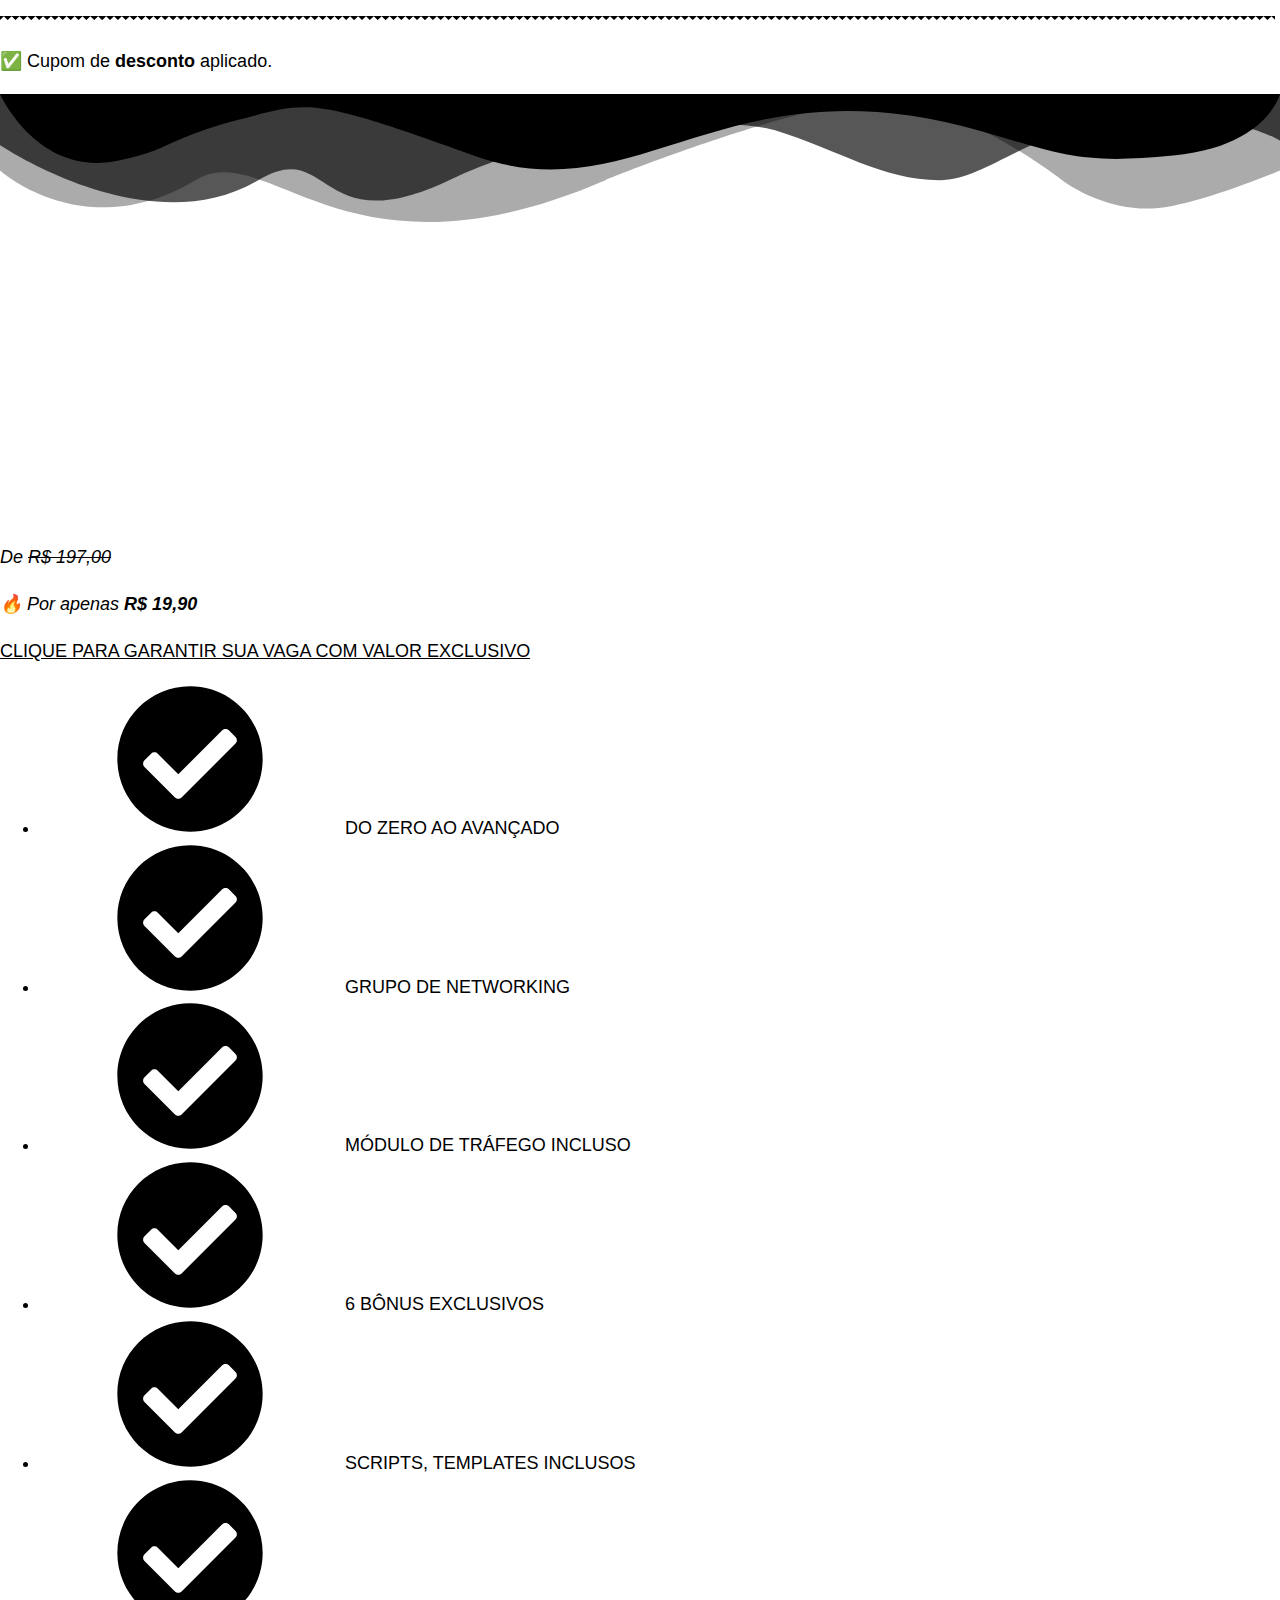
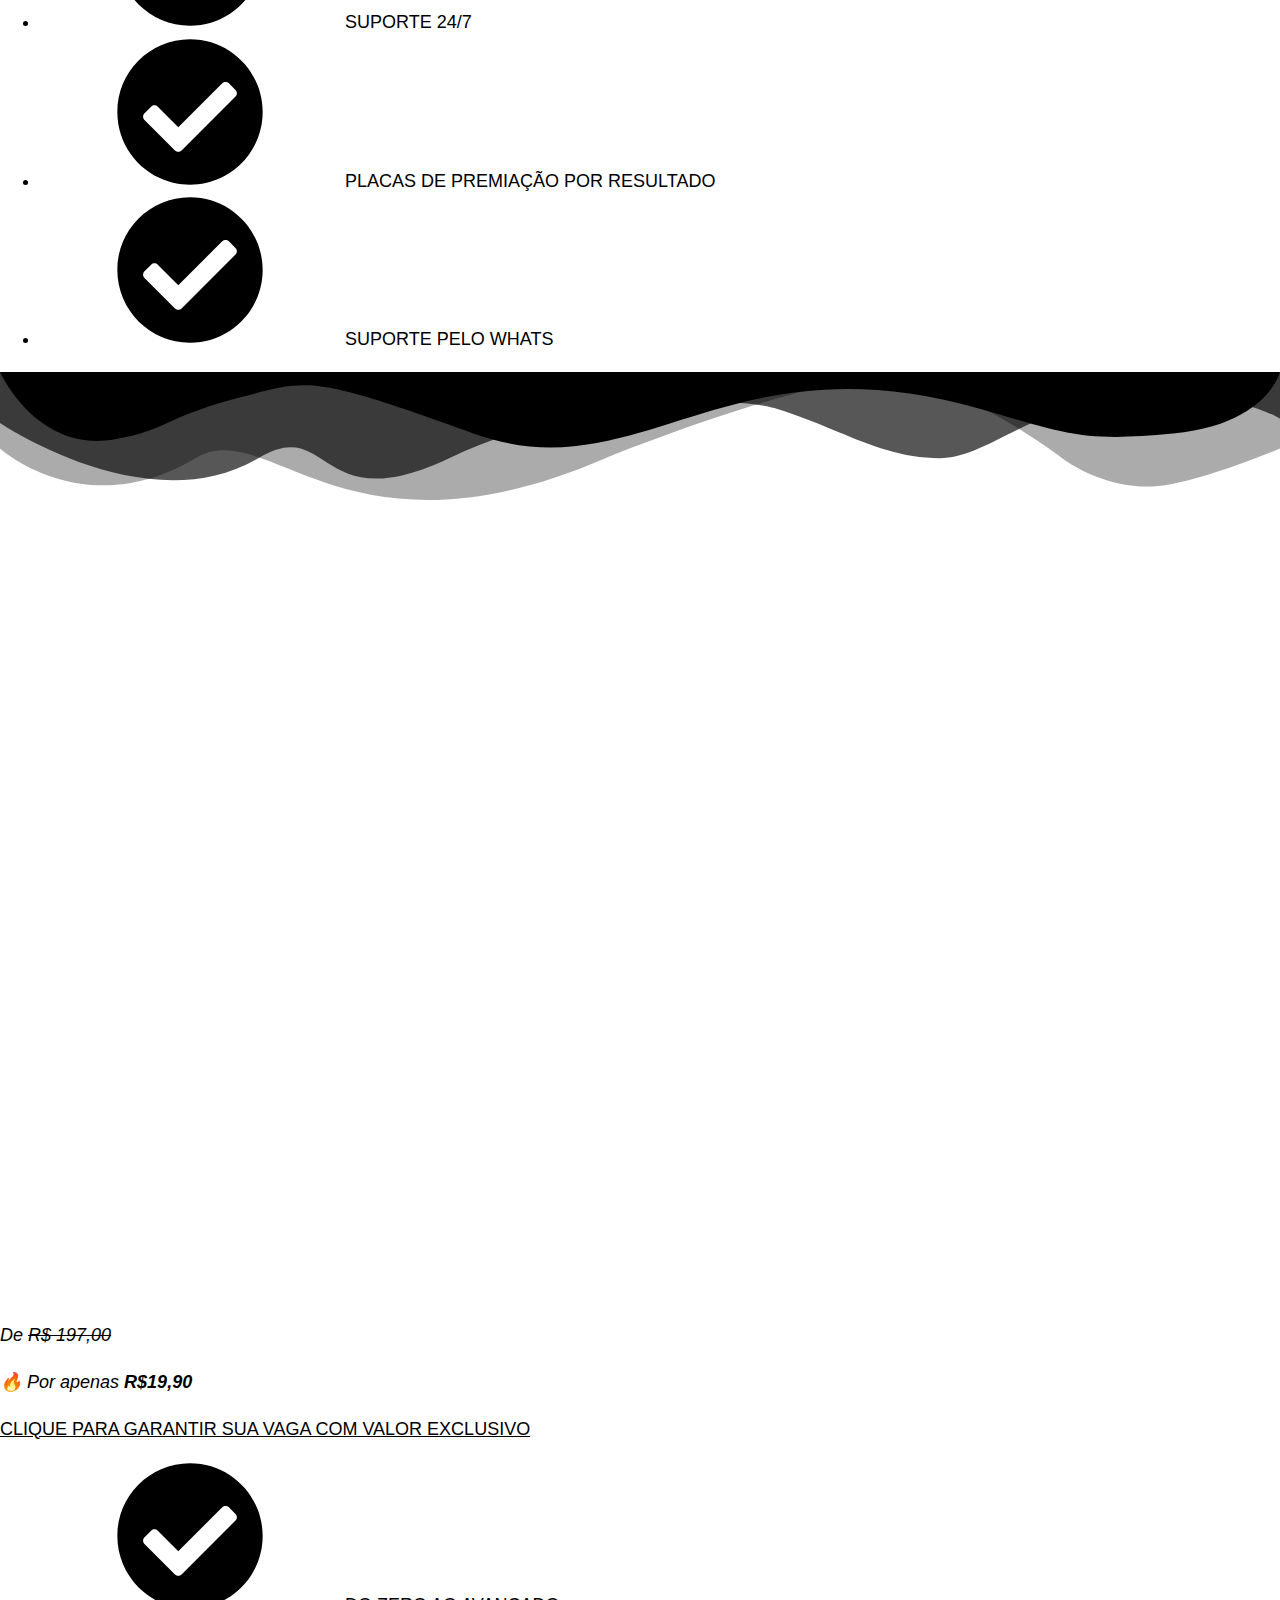
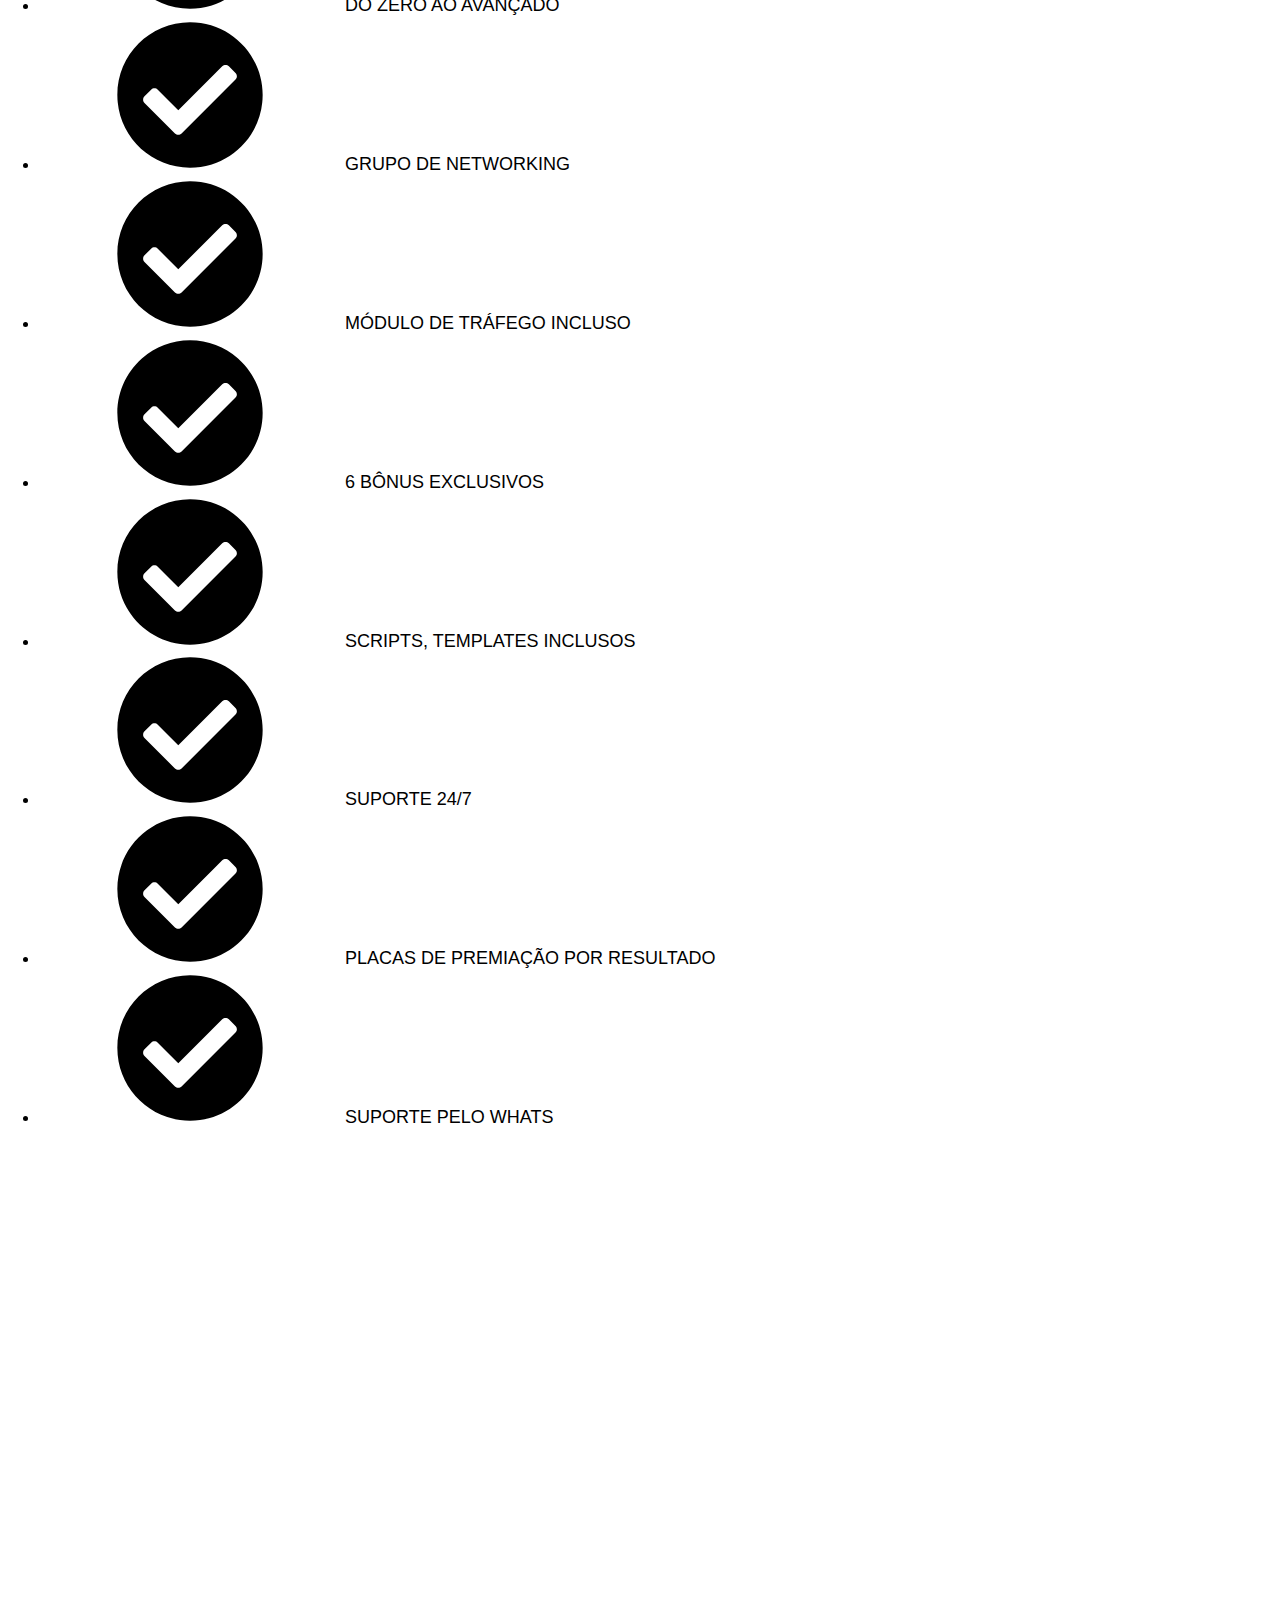
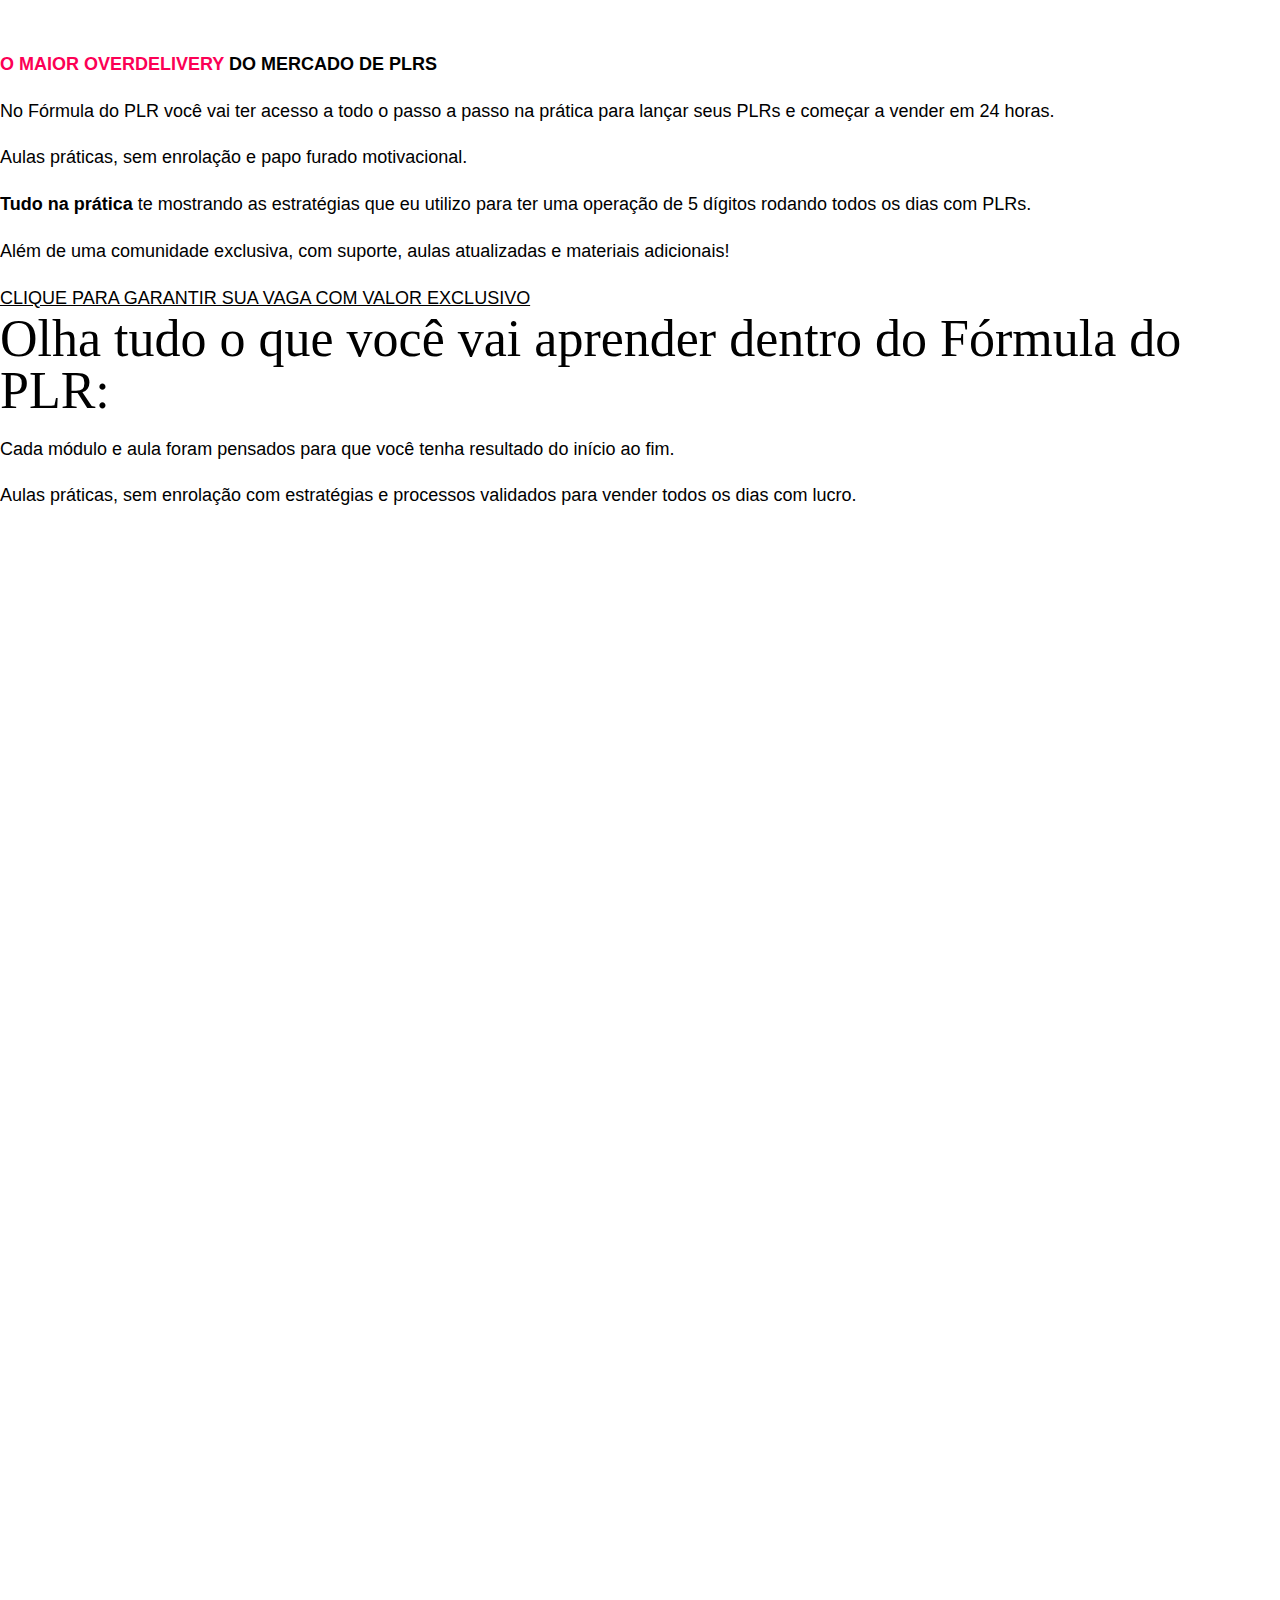
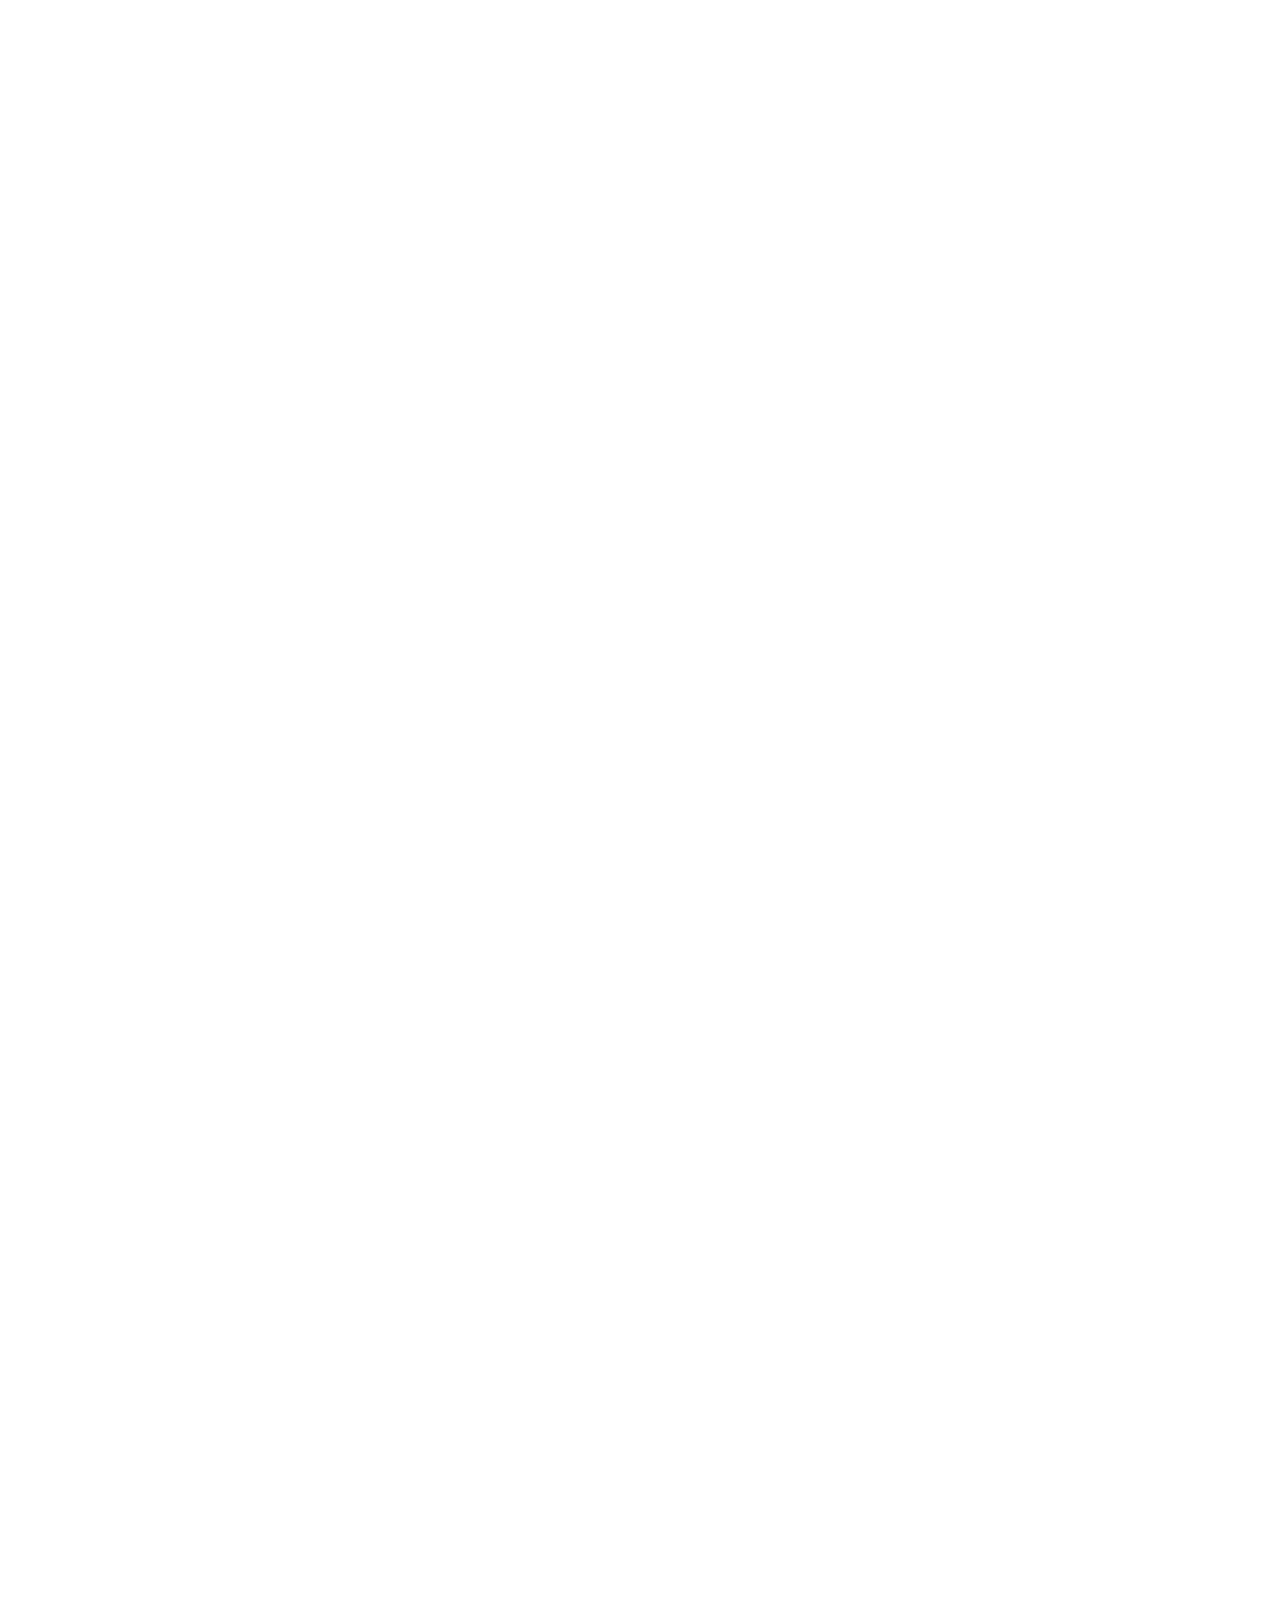
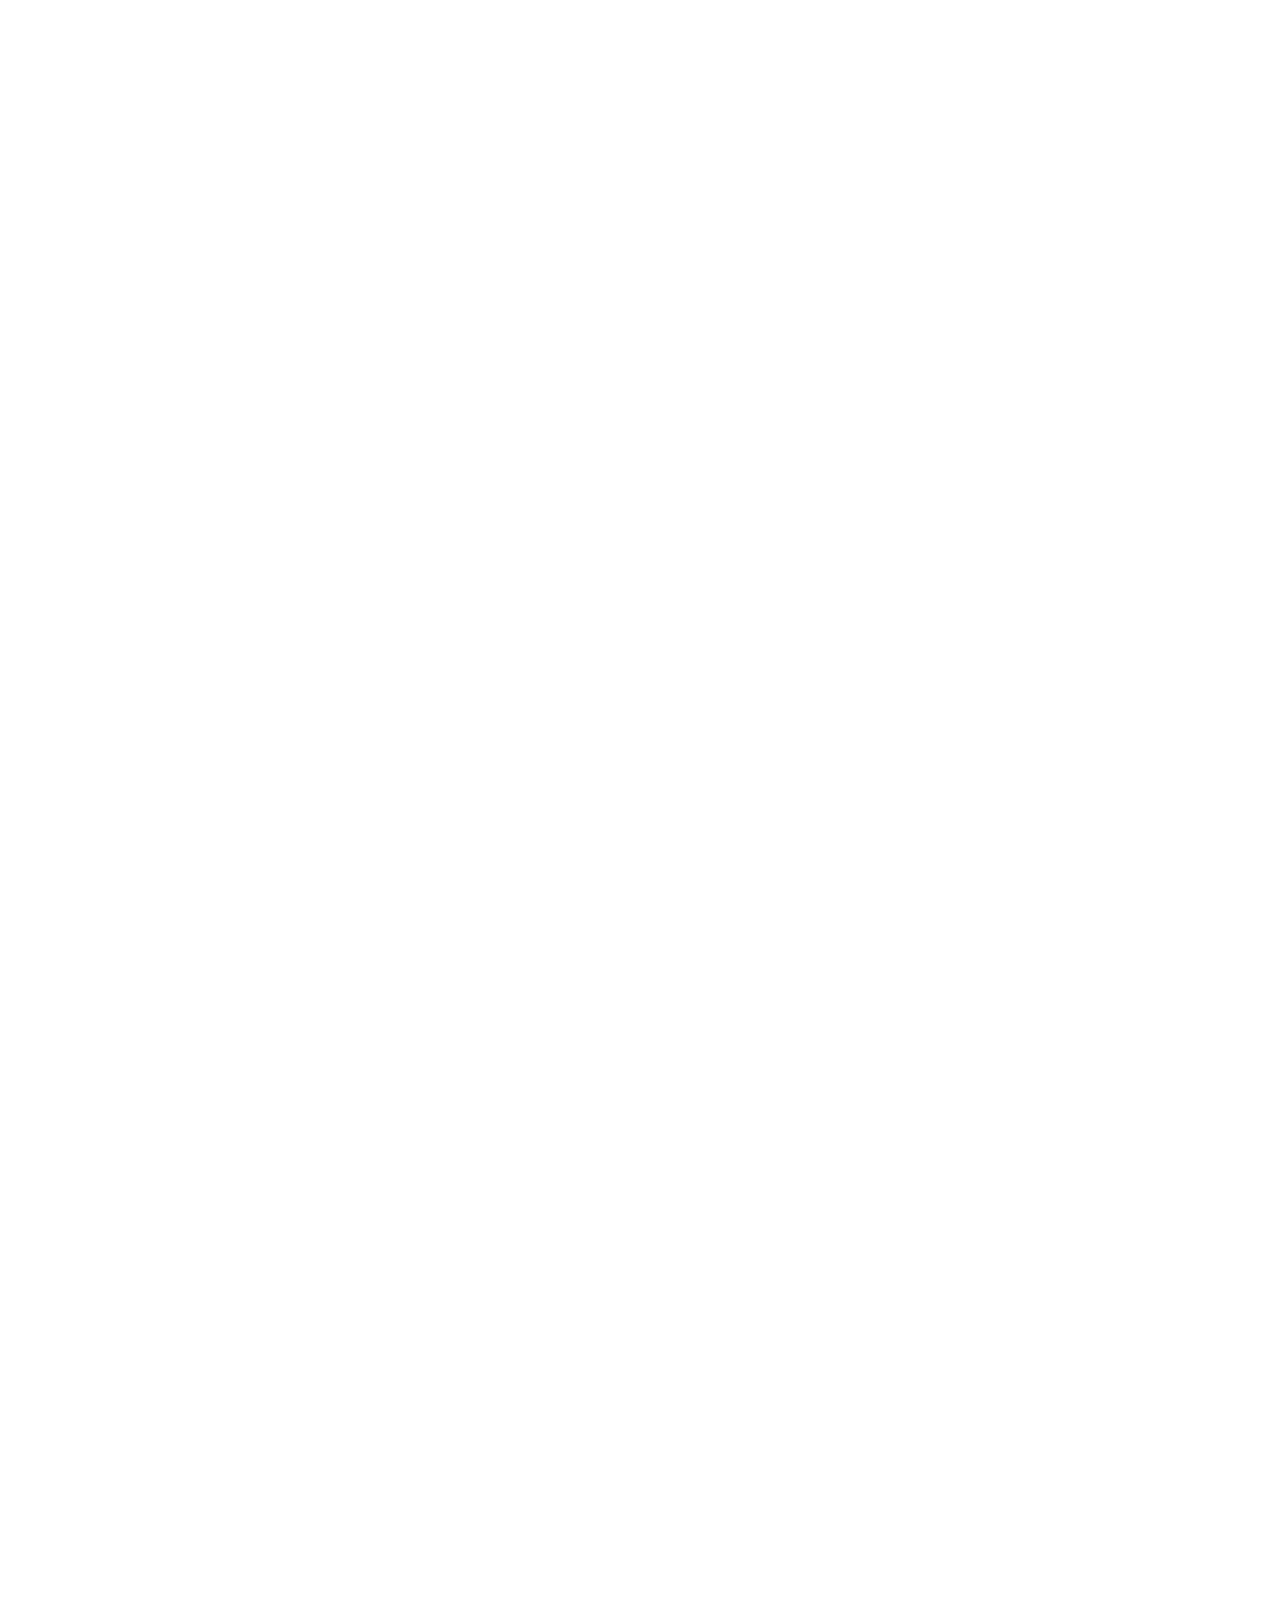
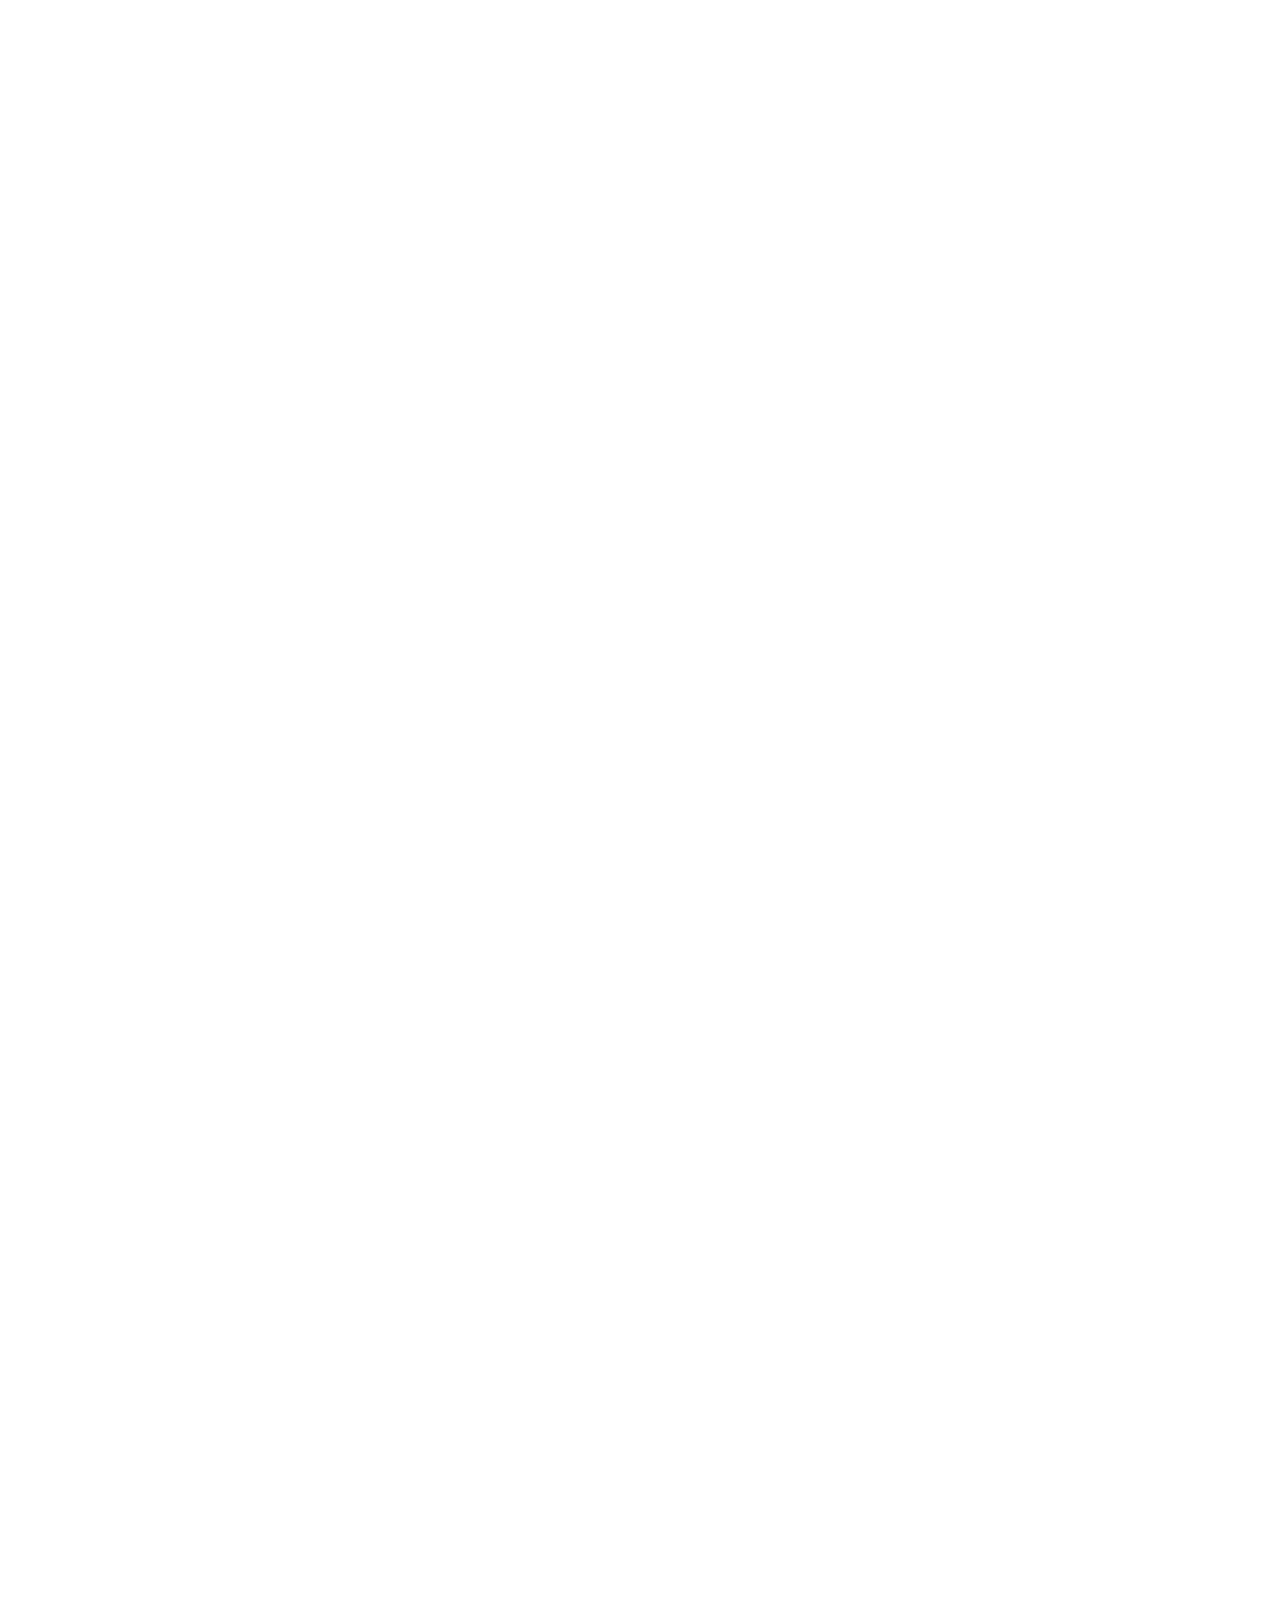
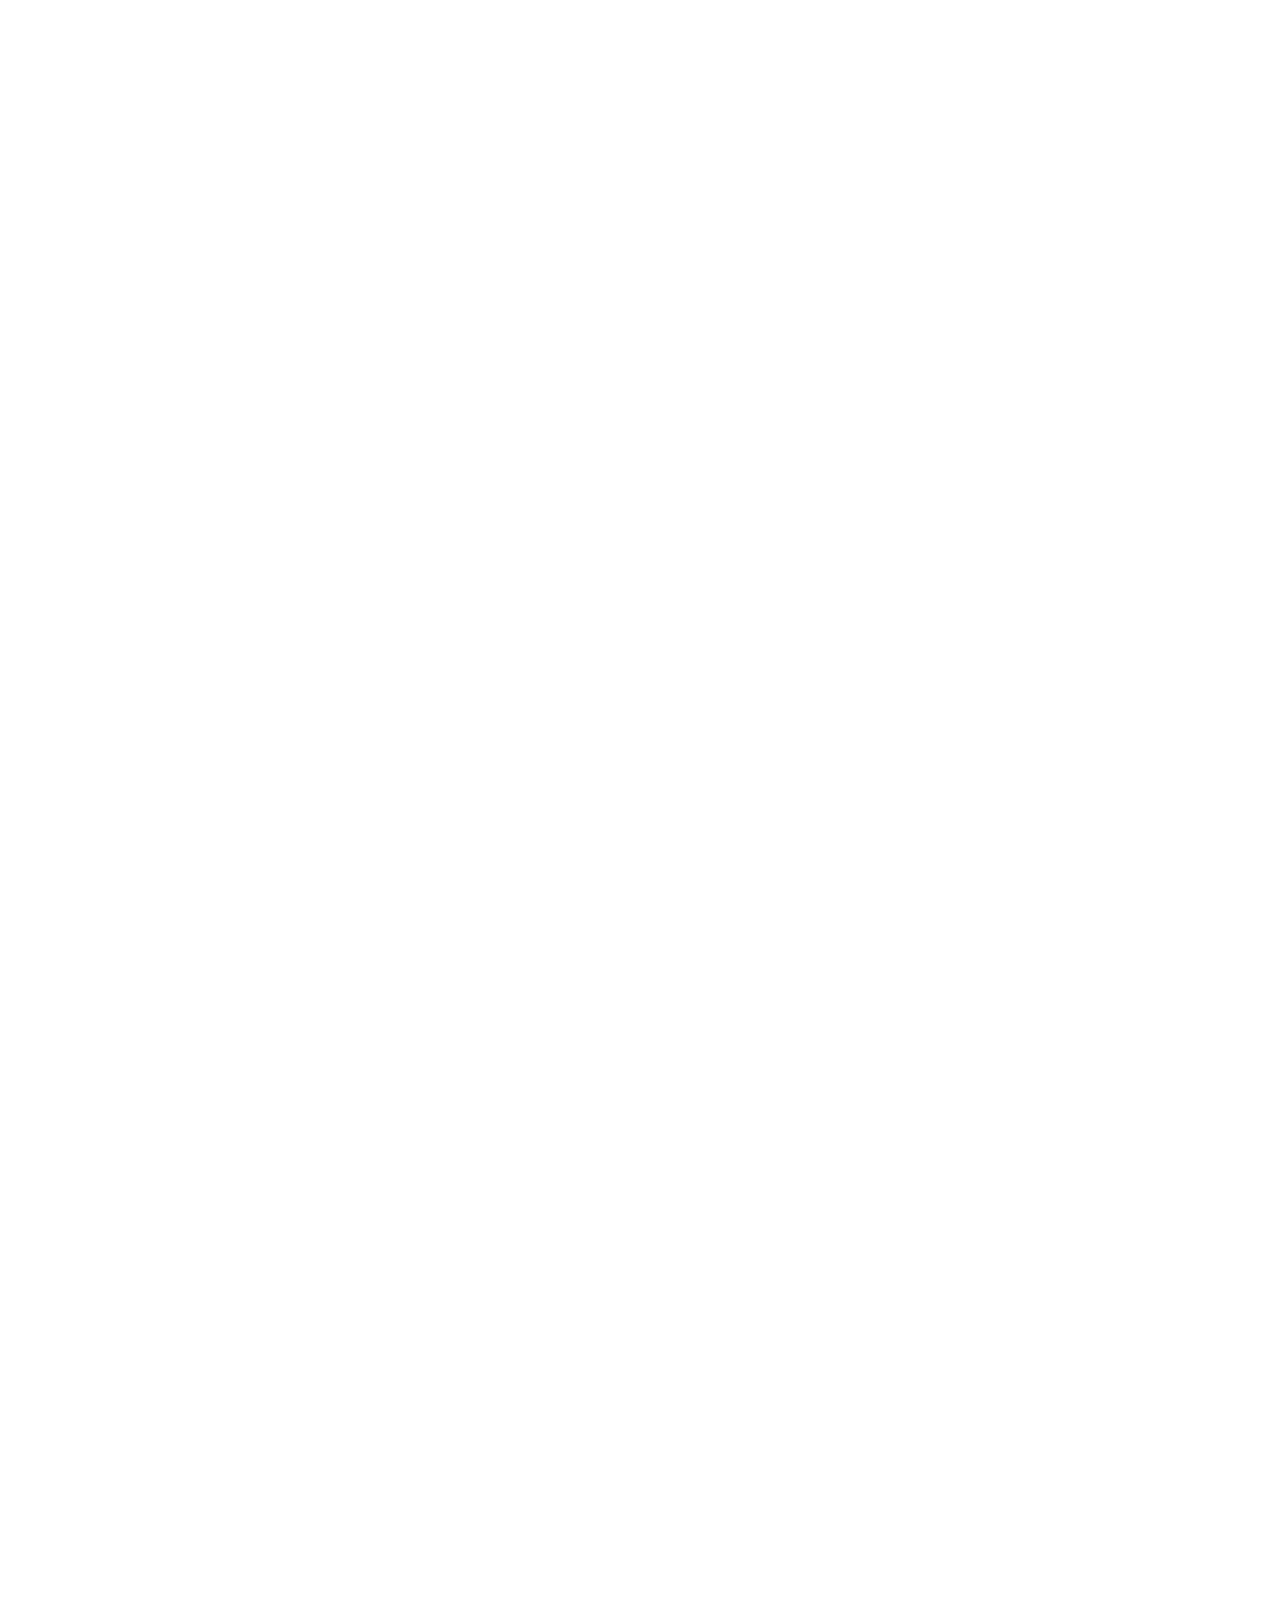
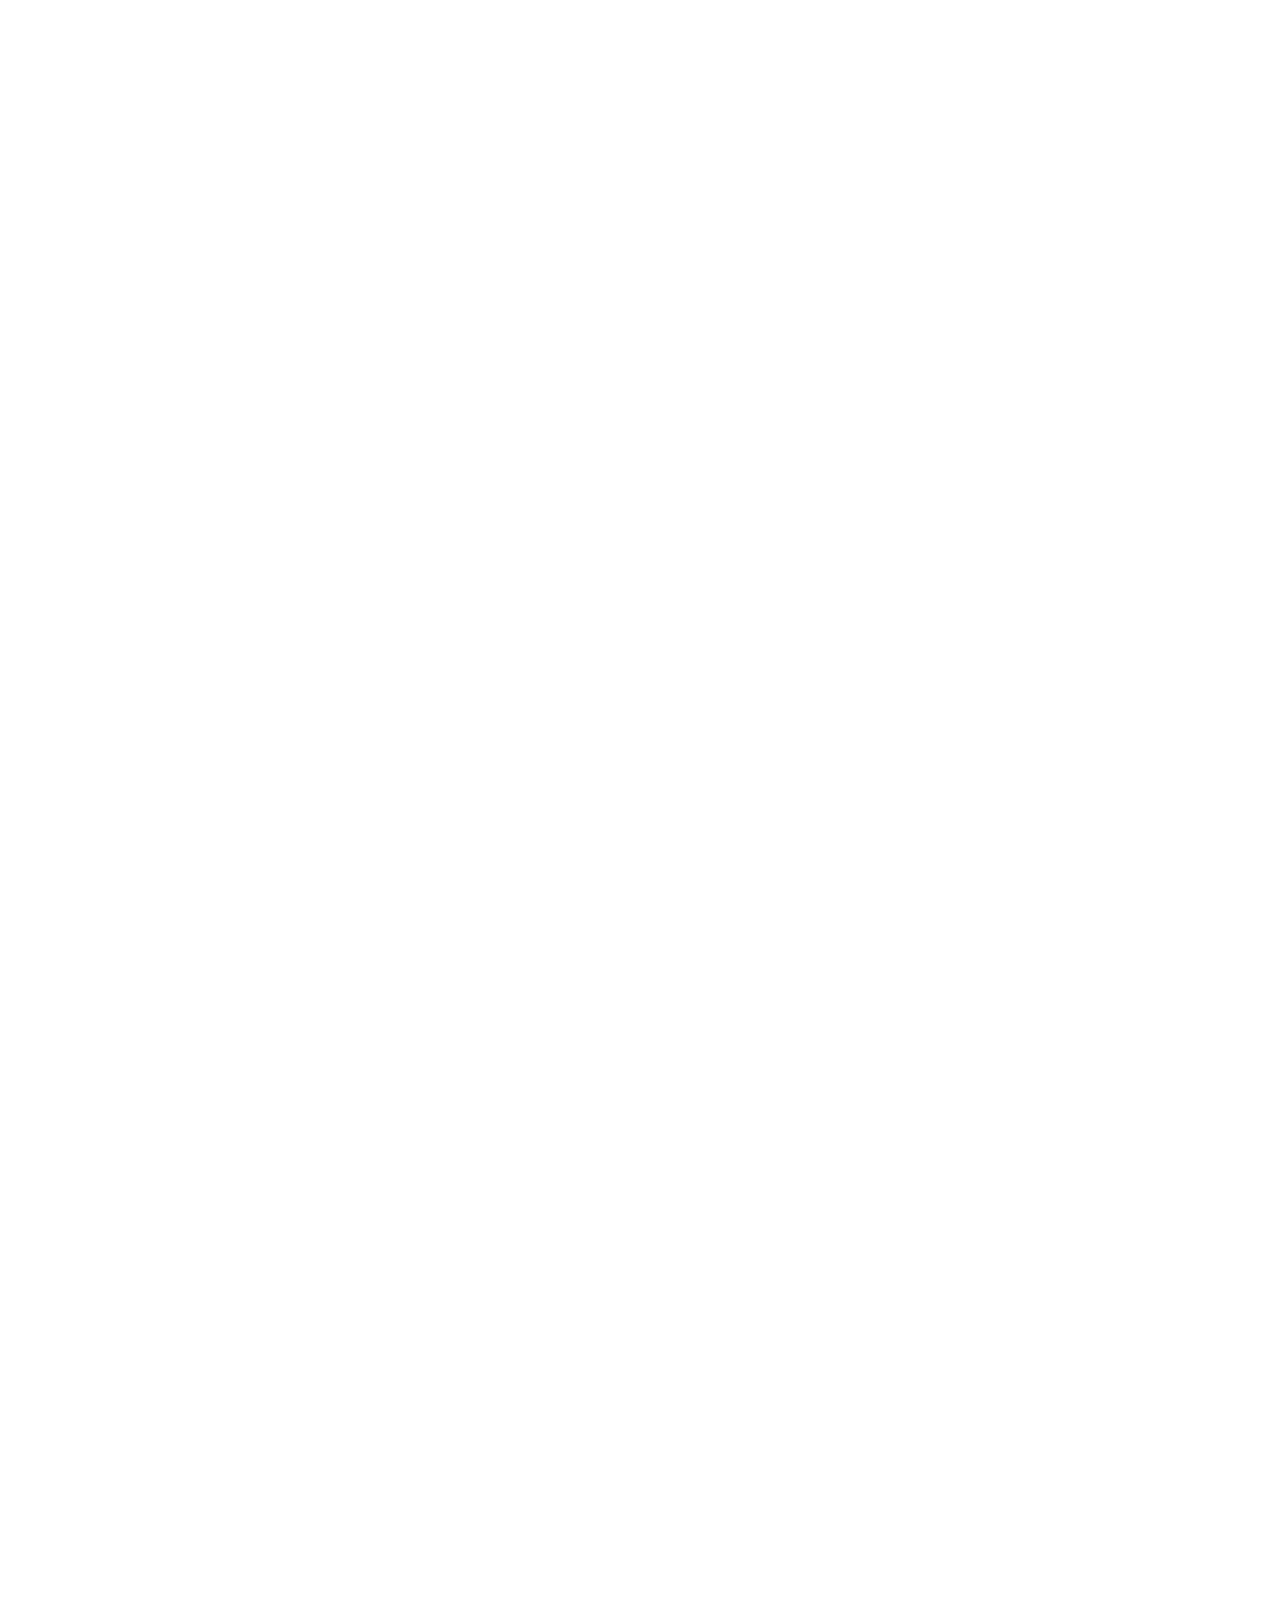
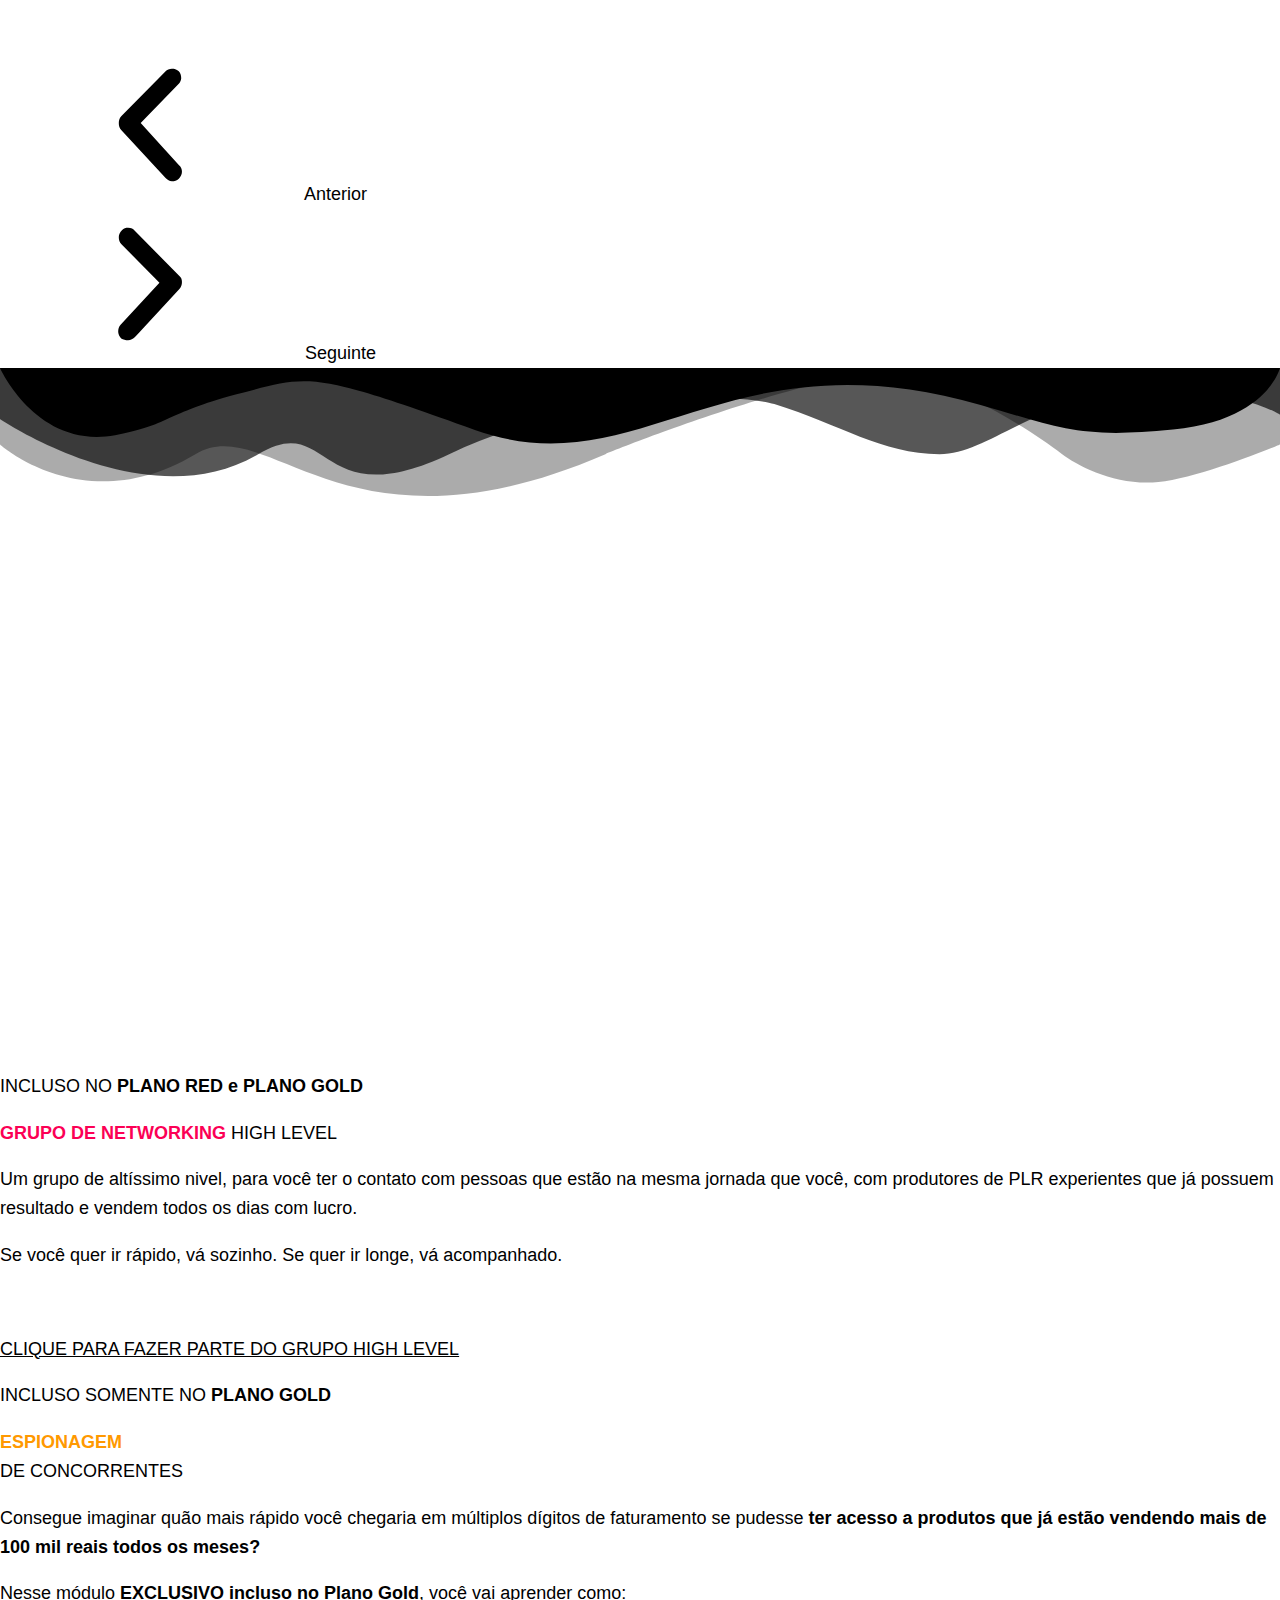
==== index.html @ e85948c5 "Add files via upload" ====
<!DOCTYPE html><html lang="pt-PT"><head><script>if(navigator.userAgent.match(/MSIE|Internet Explorer/i)||navigator.userAgent.match(/Trident\/7\..*?rv:11/i)){var href=document.location.href;if(!href.match(/[?&]nowprocket/)){if(href.indexOf("?")==-1){if(href.indexOf("#")==-1){document.location.href=href+"?nowprocket=1"}else{document.location.href=href.replace("#","?nowprocket=1#")}}else{if(href.indexOf("#")==-1){document.location.href=href+"&nowprocket=1"}else{document.location.href=href.replace("#","&nowprocket=1#")}}}}</script><script>class RocketLazyLoadScripts{constructor(e){this.triggerEvents=e,this.eventOptions={passive:!0},this.userEventListener=this.triggerListener.bind(this),this.delayedScripts={normal:[],async:[],defer:[]},this.allJQueries=[]}_addUserInteractionListener(e){this.triggerEvents.forEach((t=>window.addEventListener(t,e.userEventListener,e.eventOptions)))}_removeUserInteractionListener(e){this.triggerEvents.forEach((t=>window.removeEventListener(t,e.userEventListener,e.eventOptions)))}triggerListener(){this._removeUserInteractionListener(this),this._loadEverythingNow()}async _loadEverythingNow(){this._delayEventListeners(),this._delayJQueryReady(this),this._handleDocumentWrite(),this._registerAllDelayedScripts(),this._preloadAllScripts(),await this._loadScriptsFromList(this.delayedScripts.normal),await this._loadScriptsFromList(this.delayedScripts.defer),await this._loadScriptsFromList(this.delayedScripts.async),await this._triggerDOMContentLoaded(),await this._triggerWindowLoad(),window.dispatchEvent(new Event("rocket-allScriptsLoaded"))}_registerAllDelayedScripts(){document.querySelectorAll("script[type=rocketlazyloadscript]").forEach((e=>{e.hasAttribute("src")?e.hasAttribute("async")&&!1!==e.async?this.delayedScripts.async.push(e):e.hasAttribute("defer")&&!1!==e.defer||"module"===e.getAttribute("data-rocket-type")?this.delayedScripts.defer.push(e):this.delayedScripts.normal.push(e):this.delayedScripts.normal.push(e)}))}async _transformScript(e){return await this._requestAnimFrame(),new Promise((t=>{const n=document.createElement("script");let i;[...e.attributes].forEach((e=>{let t=e.nodeName;"type"!==t&&("data-rocket-type"===t&&(t="type",i=e.nodeValue),n.setAttribute(t,e.nodeValue))})),e.hasAttribute("src")&&this._isValidScriptType(i)?(n.addEventListener("load",t),n.addEventListener("error",t)):(n.text=e.text,t()),e.parentNode.replaceChild(n,e)}))}_isValidScriptType(e){return!e||""===e||"string"==typeof e&&["text/javascript","text/x-javascript","text/ecmascript","text/jscript","application/javascript","application/x-javascript","application/ecmascript","application/jscript","module"].includes(e.toLowerCase())}async _loadScriptsFromList(e){const t=e.shift();return t?(await this._transformScript(t),this._loadScriptsFromList(e)):Promise.resolve()}_preloadAllScripts(){var e=document.createDocumentFragment();[...this.delayedScripts.normal,...this.delayedScripts.defer,...this.delayedScripts.async].forEach((t=>{const n=t.getAttribute("src");if(n){const t=document.createElement("link");t.href=n,t.rel="preload",t.as="script",e.appendChild(t)}})),document.head.appendChild(e)}_delayEventListeners(){let e={};function t(t,n){!function(t){function n(n){return e[t].eventsToRewrite.indexOf(n)>=0?"rocket-"+n:n}e[t]||(e[t]={originalFunctions:{add:t.addEventListener,remove:t.removeEventListener},eventsToRewrite:[]},t.addEventListener=function(){arguments[0]=n(arguments[0]),e[t].originalFunctions.add.apply(t,arguments)},t.removeEventListener=function(){arguments[0]=n(arguments[0]),e[t].originalFunctions.remove.apply(t,arguments)})}(t),e[t].eventsToRewrite.push(n)}function n(e,t){const n=e[t];Object.defineProperty(e,t,{get:n||function(){},set:n=>{e["rocket"+t]=n}})}t(document,"DOMContentLoaded"),t(window,"DOMContentLoaded"),t(window,"load"),t(window,"pageshow"),t(document,"readystatechange"),n(document,"onreadystatechange"),n(window,"onload"),n(window,"onpageshow")}_delayJQueryReady(e){let t=window.jQuery;Object.defineProperty(window,"jQuery",{get:()=>t,set(n){if(n&&n.fn&&!e.allJQueries.includes(n)){n.fn.ready=n.fn.init.prototype.ready=function(t){e.domReadyFired?t.bind(document)(n):document.addEventListener("rocket-DOMContentLoaded",(()=>t.bind(document)(n)))};const t=n.fn.on;n.fn.on=n.fn.init.prototype.on=function(){if(this[0]===window){function e(e){return e.split(" ").map((e=>"load"===e||0===e.indexOf("load.")?"rocket-jquery-load":e)).join(" ")}"string"==typeof arguments[0]||arguments[0]instanceof String?arguments[0]=e(arguments[0]):"object"==typeof arguments[0]&&Object.keys(arguments[0]).forEach((t=>{delete Object.assign(arguments[0],{[e(t)]:arguments[0][t]})[t]}))}return t.apply(this,arguments),this},e.allJQueries.push(n)}t=n}})}async _triggerDOMContentLoaded(){this.domReadyFired=!0,await this._requestAnimFrame(),document.dispatchEvent(new Event("rocket-DOMContentLoaded")),await this._requestAnimFrame(),window.dispatchEvent(new Event("rocket-DOMContentLoaded")),await this._requestAnimFrame(),document.dispatchEvent(new Event("rocket-readystatechange")),await this._requestAnimFrame(),document.rocketonreadystatechange&&document.rocketonreadystatechange()}async _triggerWindowLoad(){await this._requestAnimFrame(),window.dispatchEvent(new Event("rocket-load")),await this._requestAnimFrame(),window.rocketonload&&window.rocketonload(),await this._requestAnimFrame(),this.allJQueries.forEach((e=>e(window).trigger("rocket-jquery-load"))),window.dispatchEvent(new Event("rocket-pageshow")),await this._requestAnimFrame(),window.rocketonpageshow&&window.rocketonpageshow()}_handleDocumentWrite(){const e=new Map;document.write=document.writeln=function(t){const n=document.currentScript,i=document.createRange(),r=n.parentElement;let a=e.get(n);void 0===a&&(a=n.nextSibling,e.set(n,a));const o=document.createDocumentFragment();i.setStart(o,0),o.appendChild(i.createContextualFragment(t)),r.insertBefore(o,a)}}async _requestAnimFrame(){return new Promise((e=>requestAnimationFrame(e)))}static run(){const e=new RocketLazyLoadScripts(["keydown","mouseover","touchmove","touchstart","touchend","touchcancel","touchforcechange","wheel"]);e._addUserInteractionListener(e)}}RocketLazyLoadScripts.run();
</script>
	<meta charset="UTF-8">
			<title>Formula PLR – HOME – Formula do PLR</title><link rel="stylesheet" href="css/553148557e25b5171642ad69d1c1ea97.css" media="all" data-minify="1">
		<meta name="viewport" content="width=device-width, initial-scale=1">
<meta name="robots" content="max-image-preview:large">
<title>Formula PLR – HOME – Formula do PLR</title>

<link rel="alternate" type="application/rss+xml" title="Formula do PLR » Feed" href="https://formuladoplr.site/feed/">
<link rel="alternate" type="application/rss+xml" title="Formula do PLR » Feed de comentários" href="https://formuladoplr.site/comments/feed/">
<style>
img.wp-smiley,
img.emoji {
	display: inline !important;
	border: none !important;
	box-shadow: none !important;
	height: 1em !important;
	width: 1em !important;
	margin: 0 0.07em !important;
	vertical-align: -0.1em !important;
	background: none !important;
	padding: 0 !important;
}
</style>
	<style id="wp-block-library-inline-css">
:root{--wp-admin-theme-color:#007cba;--wp-admin-theme-color--rgb:0,124,186;--wp-admin-theme-color-darker-10:#006ba1;--wp-admin-theme-color-darker-10--rgb:0,107,161;--wp-admin-theme-color-darker-20:#005a87;--wp-admin-theme-color-darker-20--rgb:0,90,135;--wp-admin-border-width-focus:2px;--wp-block-synced-color:#7a00df;--wp-block-synced-color--rgb:122,0,223}@media (-webkit-min-device-pixel-ratio:2),(min-resolution:192dpi){:root{--wp-admin-border-width-focus:1.5px}}.wp-element-button{cursor:pointer}:root{--wp--preset--font-size--normal:16px;--wp--preset--font-size--huge:42px}:root .has-very-light-gray-background-color{background-color:#eee}:root .has-very-dark-gray-background-color{background-color:#313131}:root .has-very-light-gray-color{color:#eee}:root .has-very-dark-gray-color{color:#313131}:root .has-vivid-green-cyan-to-vivid-cyan-blue-gradient-background{background:linear-gradient(135deg,#00d084,#0693e3)}:root .has-purple-crush-gradient-background{background:linear-gradient(135deg,#34e2e4,#4721fb 50%,#ab1dfe)}:root .has-hazy-dawn-gradient-background{background:linear-gradient(135deg,#faaca8,#dad0ec)}:root .has-subdued-olive-gradient-background{background:linear-gradient(135deg,#fafae1,#67a671)}:root .has-atomic-cream-gradient-background{background:linear-gradient(135deg,#fdd79a,#004a59)}:root .has-nightshade-gradient-background{background:linear-gradient(135deg,#330968,#31cdcf)}:root .has-midnight-gradient-background{background:linear-gradient(135deg,#020381,#2874fc)}.has-regular-font-size{font-size:1em}.has-larger-font-size{font-size:2.625em}.has-normal-font-size{font-size:var(--wp--preset--font-size--normal)}.has-huge-font-size{font-size:var(--wp--preset--font-size--huge)}.has-text-align-center{text-align:center}.has-text-align-left{text-align:left}.has-text-align-right{text-align:right}#end-resizable-editor-section{display:none}.aligncenter{clear:both}.items-justified-left{justify-content:flex-start}.items-justified-center{justify-content:center}.items-justified-right{justify-content:flex-end}.items-justified-space-between{justify-content:space-between}.screen-reader-text{clip:rect(1px,1px,1px,1px);word-wrap:normal!important;border:0;-webkit-clip-path:inset(50%);clip-path:inset(50%);height:1px;margin:-1px;overflow:hidden;padding:0;position:absolute;width:1px}.screen-reader-text:focus{clip:auto!important;background-color:#ddd;-webkit-clip-path:none;clip-path:none;color:#444;display:block;font-size:1em;height:auto;left:5px;line-height:normal;padding:15px 23px 14px;text-decoration:none;top:5px;width:auto;z-index:100000}html :where(.has-border-color){border-style:solid}html :where([style*=border-top-color]){border-top-style:solid}html :where([style*=border-right-color]){border-right-style:solid}html :where([style*=border-bottom-color]){border-bottom-style:solid}html :where([style*=border-left-color]){border-left-style:solid}html :where([style*=border-width]){border-style:solid}html :where([style*=border-top-width]){border-top-style:solid}html :where([style*=border-right-width]){border-right-style:solid}html :where([style*=border-bottom-width]){border-bottom-style:solid}html :where([style*=border-left-width]){border-left-style:solid}html :where(img[class*=wp-image-]){height:auto;max-width:100%}figure{margin:0 0 1em}html :where(.is-position-sticky){--wp-admin--admin-bar--position-offset:var(--wp-admin--admin-bar--height,0px)}@media screen and (max-width:600px){html :where(.is-position-sticky){--wp-admin--admin-bar--position-offset:0px}}
</style>
<style id="global-styles-inline-css">
body{--wp--preset--color--black: #000000;--wp--preset--color--cyan-bluish-gray: #abb8c3;--wp--preset--color--white: #ffffff;--wp--preset--color--pale-pink: #f78da7;--wp--preset--color--vivid-red: #cf2e2e;--wp--preset--color--luminous-vivid-orange: #ff6900;--wp--preset--color--luminous-vivid-amber: #fcb900;--wp--preset--color--light-green-cyan: #7bdcb5;--wp--preset--color--vivid-green-cyan: #00d084;--wp--preset--color--pale-cyan-blue: #8ed1fc;--wp--preset--color--vivid-cyan-blue: #0693e3;--wp--preset--color--vivid-purple: #9b51e0;--wp--preset--color--foreground: #000000;--wp--preset--color--background: #ffffff;--wp--preset--color--primary: #1a4548;--wp--preset--color--secondary: #ffe2c7;--wp--preset--color--tertiary: #F6F6F6;--wp--preset--gradient--vivid-cyan-blue-to-vivid-purple: linear-gradient(135deg,rgba(6,147,227,1) 0%,rgb(155,81,224) 100%);--wp--preset--gradient--light-green-cyan-to-vivid-green-cyan: linear-gradient(135deg,rgb(122,220,180) 0%,rgb(0,208,130) 100%);--wp--preset--gradient--luminous-vivid-amber-to-luminous-vivid-orange: linear-gradient(135deg,rgba(252,185,0,1) 0%,rgba(255,105,0,1) 100%);--wp--preset--gradient--luminous-vivid-orange-to-vivid-red: linear-gradient(135deg,rgba(255,105,0,1) 0%,rgb(207,46,46) 100%);--wp--preset--gradient--very-light-gray-to-cyan-bluish-gray: linear-gradient(135deg,rgb(238,238,238) 0%,rgb(169,184,195) 100%);--wp--preset--gradient--cool-to-warm-spectrum: linear-gradient(135deg,rgb(74,234,220) 0%,rgb(151,120,209) 20%,rgb(207,42,186) 40%,rgb(238,44,130) 60%,rgb(251,105,98) 80%,rgb(254,248,76) 100%);--wp--preset--gradient--blush-light-purple: linear-gradient(135deg,rgb(255,206,236) 0%,rgb(152,150,240) 100%);--wp--preset--gradient--blush-bordeaux: linear-gradient(135deg,rgb(254,205,165) 0%,rgb(254,45,45) 50%,rgb(107,0,62) 100%);--wp--preset--gradient--luminous-dusk: linear-gradient(135deg,rgb(255,203,112) 0%,rgb(199,81,192) 50%,rgb(65,88,208) 100%);--wp--preset--gradient--pale-ocean: linear-gradient(135deg,rgb(255,245,203) 0%,rgb(182,227,212) 50%,rgb(51,167,181) 100%);--wp--preset--gradient--electric-grass: linear-gradient(135deg,rgb(202,248,128) 0%,rgb(113,206,126) 100%);--wp--preset--gradient--midnight: linear-gradient(135deg,rgb(2,3,129) 0%,rgb(40,116,252) 100%);--wp--preset--gradient--vertical-secondary-to-tertiary: linear-gradient(to bottom,var(--wp--preset--color--secondary) 0%,var(--wp--preset--color--tertiary) 100%);--wp--preset--gradient--vertical-secondary-to-background: linear-gradient(to bottom,var(--wp--preset--color--secondary) 0%,var(--wp--preset--color--background) 100%);--wp--preset--gradient--vertical-tertiary-to-background: linear-gradient(to bottom,var(--wp--preset--color--tertiary) 0%,var(--wp--preset--color--background) 100%);--wp--preset--gradient--diagonal-primary-to-foreground: linear-gradient(to bottom right,var(--wp--preset--color--primary) 0%,var(--wp--preset--color--foreground) 100%);--wp--preset--gradient--diagonal-secondary-to-background: linear-gradient(to bottom right,var(--wp--preset--color--secondary) 50%,var(--wp--preset--color--background) 50%);--wp--preset--gradient--diagonal-background-to-secondary: linear-gradient(to bottom right,var(--wp--preset--color--background) 50%,var(--wp--preset--color--secondary) 50%);--wp--preset--gradient--diagonal-tertiary-to-background: linear-gradient(to bottom right,var(--wp--preset--color--tertiary) 50%,var(--wp--preset--color--background) 50%);--wp--preset--gradient--diagonal-background-to-tertiary: linear-gradient(to bottom right,var(--wp--preset--color--background) 50%,var(--wp--preset--color--tertiary) 50%);--wp--preset--duotone--dark-grayscale: url('af.html#wp-duotone-dark-grayscale');--wp--preset--duotone--grayscale: url('af.html#wp-duotone-grayscale');--wp--preset--duotone--purple-yellow: url('af.html#wp-duotone-purple-yellow');--wp--preset--duotone--blue-red: url('af.html#wp-duotone-blue-red');--wp--preset--duotone--midnight: url('af.html#wp-duotone-midnight');--wp--preset--duotone--magenta-yellow: url('af.html#wp-duotone-magenta-yellow');--wp--preset--duotone--purple-green: url('af.html#wp-duotone-purple-green');--wp--preset--duotone--blue-orange: url('af.html#wp-duotone-blue-orange');--wp--preset--duotone--foreground-and-background: url('af.html#wp-duotone-foreground-and-background');--wp--preset--duotone--foreground-and-secondary: url('af.html#wp-duotone-foreground-and-secondary');--wp--preset--duotone--foreground-and-tertiary: url('af.html#wp-duotone-foreground-and-tertiary');--wp--preset--duotone--primary-and-background: url('af.html#wp-duotone-primary-and-background');--wp--preset--duotone--primary-and-secondary: url('af.html#wp-duotone-primary-and-secondary');--wp--preset--duotone--primary-and-tertiary: url('af.html#wp-duotone-primary-and-tertiary');--wp--preset--font-size--small: 1rem;--wp--preset--font-size--medium: 1.125rem;--wp--preset--font-size--large: 1.75rem;--wp--preset--font-size--x-large: clamp(1.75rem, 3vw, 2.25rem);--wp--preset--font-family--system-font: -apple-system,BlinkMacSystemFont,"Segoe UI",Roboto,Oxygen-Sans,Ubuntu,Cantarell,"Helvetica Neue",sans-serif;--wp--preset--font-family--source-serif-pro: "Source Serif Pro", serif;--wp--preset--spacing--20: 0.44rem;--wp--preset--spacing--30: 0.67rem;--wp--preset--spacing--40: 1rem;--wp--preset--spacing--50: 1.5rem;--wp--preset--spacing--60: 2.25rem;--wp--preset--spacing--70: 3.38rem;--wp--preset--spacing--80: 5.06rem;--wp--preset--shadow--natural: 6px 6px 9px rgba(0, 0, 0, 0.2);--wp--preset--shadow--deep: 12px 12px 50px rgba(0, 0, 0, 0.4);--wp--preset--shadow--sharp: 6px 6px 0px rgba(0, 0, 0, 0.2);--wp--preset--shadow--outlined: 6px 6px 0px -3px rgba(255, 255, 255, 1), 6px 6px rgba(0, 0, 0, 1);--wp--preset--shadow--crisp: 6px 6px 0px rgba(0, 0, 0, 1);--wp--custom--spacing--small: max(1.25rem, 5vw);--wp--custom--spacing--medium: clamp(2rem, 8vw, calc(4 * var(--wp--style--block-gap)));--wp--custom--spacing--large: clamp(4rem, 10vw, 8rem);--wp--custom--spacing--outer: var(--wp--custom--spacing--small, 1.25rem);--wp--custom--typography--font-size--huge: clamp(2.25rem, 4vw, 2.75rem);--wp--custom--typography--font-size--gigantic: clamp(2.75rem, 6vw, 3.25rem);--wp--custom--typography--font-size--colossal: clamp(3.25rem, 8vw, 6.25rem);--wp--custom--typography--line-height--tiny: 1.15;--wp--custom--typography--line-height--small: 1.2;--wp--custom--typography--line-height--medium: 1.4;--wp--custom--typography--line-height--normal: 1.6;}body { margin: 0;--wp--style--global--content-size: 650px;--wp--style--global--wide-size: 1000px; }.wp-site-blocks > .alignleft { float: left; margin-right: 2em; }.wp-site-blocks > .alignright { float: right; margin-left: 2em; }.wp-site-blocks > .aligncenter { justify-content: center; margin-left: auto; margin-right: auto; }.wp-site-blocks > * { margin-block-start: 0; margin-block-end: 0; }.wp-site-blocks > * + * { margin-block-start: 1.5rem; }body { --wp--style--block-gap: 1.5rem; }body .is-layout-flow > *{margin-block-start: 0;margin-block-end: 0;}body .is-layout-flow > * + *{margin-block-start: 1.5rem;margin-block-end: 0;}body .is-layout-constrained > *{margin-block-start: 0;margin-block-end: 0;}body .is-layout-constrained > * + *{margin-block-start: 1.5rem;margin-block-end: 0;}body .is-layout-flex{gap: 1.5rem;}body .is-layout-flow > .alignleft{float: left;margin-inline-start: 0;margin-inline-end: 2em;}body .is-layout-flow > .alignright{float: right;margin-inline-start: 2em;margin-inline-end: 0;}body .is-layout-flow > .aligncenter{margin-left: auto !important;margin-right: auto !important;}body .is-layout-constrained > .alignleft{float: left;margin-inline-start: 0;margin-inline-end: 2em;}body .is-layout-constrained > .alignright{float: right;margin-inline-start: 2em;margin-inline-end: 0;}body .is-layout-constrained > .aligncenter{margin-left: auto !important;margin-right: auto !important;}body .is-layout-constrained > :where(:not(.alignleft):not(.alignright):not(.alignfull)){max-width: var(--wp--style--global--content-size);margin-left: auto !important;margin-right: auto !important;}body .is-layout-constrained > .alignwide{max-width: var(--wp--style--global--wide-size);}body .is-layout-flex{display: flex;}body .is-layout-flex{flex-wrap: wrap;align-items: center;}body .is-layout-flex > *{margin: 0;}body{background-color: var(--wp--preset--color--background);color: var(--wp--preset--color--foreground);font-family: var(--wp--preset--font-family--system-font);font-size: var(--wp--preset--font-size--medium);line-height: var(--wp--custom--typography--line-height--normal);padding-top: 0px;padding-right: 0px;padding-bottom: 0px;padding-left: 0px;}a:where(:not(.wp-element-button)){color: var(--wp--preset--color--foreground);text-decoration: underline;}h1{font-family: var(--wp--preset--font-family--source-serif-pro);font-size: var(--wp--custom--typography--font-size--colossal);font-weight: 300;line-height: var(--wp--custom--typography--line-height--tiny);}h2{font-family: var(--wp--preset--font-family--source-serif-pro);font-size: var(--wp--custom--typography--font-size--gigantic);font-weight: 300;line-height: var(--wp--custom--typography--line-height--small);}h3{font-family: var(--wp--preset--font-family--source-serif-pro);font-size: var(--wp--custom--typography--font-size--huge);font-weight: 300;line-height: var(--wp--custom--typography--line-height--tiny);}h4{font-family: var(--wp--preset--font-family--source-serif-pro);font-size: var(--wp--preset--font-size--x-large);font-weight: 300;line-height: var(--wp--custom--typography--line-height--tiny);}h5{font-family: var(--wp--preset--font-family--system-font);font-size: var(--wp--preset--font-size--medium);font-weight: 700;line-height: var(--wp--custom--typography--line-height--normal);text-transform: uppercase;}h6{font-family: var(--wp--preset--font-family--system-font);font-size: var(--wp--preset--font-size--medium);font-weight: 400;line-height: var(--wp--custom--typography--line-height--normal);text-transform: uppercase;}.wp-element-button, .wp-block-button__link{background-color: #32373c;border-width: 0;color: #fff;font-family: inherit;font-size: inherit;line-height: inherit;padding: calc(0.667em + 2px) calc(1.333em + 2px);text-decoration: none;}.has-black-color{color: var(--wp--preset--color--black) !important;}.has-cyan-bluish-gray-color{color: var(--wp--preset--color--cyan-bluish-gray) !important;}.has-white-color{color: var(--wp--preset--color--white) !important;}.has-pale-pink-color{color: var(--wp--preset--color--pale-pink) !important;}.has-vivid-red-color{color: var(--wp--preset--color--vivid-red) !important;}.has-luminous-vivid-orange-color{color: var(--wp--preset--color--luminous-vivid-orange) !important;}.has-luminous-vivid-amber-color{color: var(--wp--preset--color--luminous-vivid-amber) !important;}.has-light-green-cyan-color{color: var(--wp--preset--color--light-green-cyan) !important;}.has-vivid-green-cyan-color{color: var(--wp--preset--color--vivid-green-cyan) !important;}.has-pale-cyan-blue-color{color: var(--wp--preset--color--pale-cyan-blue) !important;}.has-vivid-cyan-blue-color{color: var(--wp--preset--color--vivid-cyan-blue) !important;}.has-vivid-purple-color{color: var(--wp--preset--color--vivid-purple) !important;}.has-foreground-color{color: var(--wp--preset--color--foreground) !important;}.has-background-color{color: var(--wp--preset--color--background) !important;}.has-primary-color{color: var(--wp--preset--color--primary) !important;}.has-secondary-color{color: var(--wp--preset--color--secondary) !important;}.has-tertiary-color{color: var(--wp--preset--color--tertiary) !important;}.has-black-background-color{background-color: var(--wp--preset--color--black) !important;}.has-cyan-bluish-gray-background-color{background-color: var(--wp--preset--color--cyan-bluish-gray) !important;}.has-white-background-color{background-color: var(--wp--preset--color--white) !important;}.has-pale-pink-background-color{background-color: var(--wp--preset--color--pale-pink) !important;}.has-vivid-red-background-color{background-color: var(--wp--preset--color--vivid-red) !important;}.has-luminous-vivid-orange-background-color{background-color: var(--wp--preset--color--luminous-vivid-orange) !important;}.has-luminous-vivid-amber-background-color{background-color: var(--wp--preset--color--luminous-vivid-amber) !important;}.has-light-green-cyan-background-color{background-color: var(--wp--preset--color--light-green-cyan) !important;}.has-vivid-green-cyan-background-color{background-color: var(--wp--preset--color--vivid-green-cyan) !important;}.has-pale-cyan-blue-background-color{background-color: var(--wp--preset--color--pale-cyan-blue) !important;}.has-vivid-cyan-blue-background-color{background-color: var(--wp--preset--color--vivid-cyan-blue) !important;}.has-vivid-purple-background-color{background-color: var(--wp--preset--color--vivid-purple) !important;}.has-foreground-background-color{background-color: var(--wp--preset--color--foreground) !important;}.has-background-background-color{background-color: var(--wp--preset--color--background) !important;}.has-primary-background-color{background-color: var(--wp--preset--color--primary) !important;}.has-secondary-background-color{background-color: var(--wp--preset--color--secondary) !important;}.has-tertiary-background-color{background-color: var(--wp--preset--color--tertiary) !important;}.has-black-border-color{border-color: var(--wp--preset--color--black) !important;}.has-cyan-bluish-gray-border-color{border-color: var(--wp--preset--color--cyan-bluish-gray) !important;}.has-white-border-color{border-color: var(--wp--preset--color--white) !important;}.has-pale-pink-border-color{border-color: var(--wp--preset--color--pale-pink) !important;}.has-vivid-red-border-color{border-color: var(--wp--preset--color--vivid-red) !important;}.has-luminous-vivid-orange-border-color{border-color: var(--wp--preset--color--luminous-vivid-orange) !important;}.has-luminous-vivid-amber-border-color{border-color: var(--wp--preset--color--luminous-vivid-amber) !important;}.has-light-green-cyan-border-color{border-color: var(--wp--preset--color--light-green-cyan) !important;}.has-vivid-green-cyan-border-color{border-color: var(--wp--preset--color--vivid-green-cyan) !important;}.has-pale-cyan-blue-border-color{border-color: var(--wp--preset--color--pale-cyan-blue) !important;}.has-vivid-cyan-blue-border-color{border-color: var(--wp--preset--color--vivid-cyan-blue) !important;}.has-vivid-purple-border-color{border-color: var(--wp--preset--color--vivid-purple) !important;}.has-foreground-border-color{border-color: var(--wp--preset--color--foreground) !important;}.has-background-border-color{border-color: var(--wp--preset--color--background) !important;}.has-primary-border-color{border-color: var(--wp--preset--color--primary) !important;}.has-secondary-border-color{border-color: var(--wp--preset--color--secondary) !important;}.has-tertiary-border-color{border-color: var(--wp--preset--color--tertiary) !important;}.has-vivid-cyan-blue-to-vivid-purple-gradient-background{background: var(--wp--preset--gradient--vivid-cyan-blue-to-vivid-purple) !important;}.has-light-green-cyan-to-vivid-green-cyan-gradient-background{background: var(--wp--preset--gradient--light-green-cyan-to-vivid-green-cyan) !important;}.has-luminous-vivid-amber-to-luminous-vivid-orange-gradient-background{background: var(--wp--preset--gradient--luminous-vivid-amber-to-luminous-vivid-orange) !important;}.has-luminous-vivid-orange-to-vivid-red-gradient-background{background: var(--wp--preset--gradient--luminous-vivid-orange-to-vivid-red) !important;}.has-very-light-gray-to-cyan-bluish-gray-gradient-background{background: var(--wp--preset--gradient--very-light-gray-to-cyan-bluish-gray) !important;}.has-cool-to-warm-spectrum-gradient-background{background: var(--wp--preset--gradient--cool-to-warm-spectrum) !important;}.has-blush-light-purple-gradient-background{background: var(--wp--preset--gradient--blush-light-purple) !important;}.has-blush-bordeaux-gradient-background{background: var(--wp--preset--gradient--blush-bordeaux) !important;}.has-luminous-dusk-gradient-background{background: var(--wp--preset--gradient--luminous-dusk) !important;}.has-pale-ocean-gradient-background{background: var(--wp--preset--gradient--pale-ocean) !important;}.has-electric-grass-gradient-background{background: var(--wp--preset--gradient--electric-grass) !important;}.has-midnight-gradient-background{background: var(--wp--preset--gradient--midnight) !important;}.has-vertical-secondary-to-tertiary-gradient-background{background: var(--wp--preset--gradient--vertical-secondary-to-tertiary) !important;}.has-vertical-secondary-to-background-gradient-background{background: var(--wp--preset--gradient--vertical-secondary-to-background) !important;}.has-vertical-tertiary-to-background-gradient-background{background: var(--wp--preset--gradient--vertical-tertiary-to-background) !important;}.has-diagonal-primary-to-foreground-gradient-background{background: var(--wp--preset--gradient--diagonal-primary-to-foreground) !important;}.has-diagonal-secondary-to-background-gradient-background{background: var(--wp--preset--gradient--diagonal-secondary-to-background) !important;}.has-diagonal-background-to-secondary-gradient-background{background: var(--wp--preset--gradient--diagonal-background-to-secondary) !important;}.has-diagonal-tertiary-to-background-gradient-background{background: var(--wp--preset--gradient--diagonal-tertiary-to-background) !important;}.has-diagonal-background-to-tertiary-gradient-background{background: var(--wp--preset--gradient--diagonal-background-to-tertiary) !important;}.has-small-font-size{font-size: var(--wp--preset--font-size--small) !important;}.has-medium-font-size{font-size: var(--wp--preset--font-size--medium) !important;}.has-large-font-size{font-size: var(--wp--preset--font-size--large) !important;}.has-x-large-font-size{font-size: var(--wp--preset--font-size--x-large) !important;}.has-system-font-font-family{font-family: var(--wp--preset--font-family--system-font) !important;}.has-source-serif-pro-font-family{font-family: var(--wp--preset--font-family--source-serif-pro) !important;}
</style>
<style id="wp-webfonts-inline-css">
@font-face{font-family:"Source Serif Pro";font-style:normal;font-weight:200 900;font-display:fallback;src:url('fonts/SourceSerif4Variable-Roman.ttf.woff2') format('woff2');font-stretch:normal;}@font-face{font-family:"Source Serif Pro";font-style:italic;font-weight:200 900;font-display:fallback;src:url('fonts/SourceSerif4Variable-Italic.ttf.woff2') format('woff2');font-stretch:normal;}
</style>






<style id="rocket-lazyload-inline-css">
.rll-youtube-player{position:relative;padding-bottom:56.23%;height:0;overflow:hidden;max-width:100%;}.rll-youtube-player iframe{position:absolute;top:0;left:0;width:100%;height:100%;z-index:100;background:0 0}.rll-youtube-player img{bottom:0;display:block;left:0;margin:auto;max-width:100%;width:100%;position:absolute;right:0;top:0;border:none;height:auto;cursor:pointer;-webkit-transition:.4s all;-moz-transition:.4s all;transition:.4s all}.rll-youtube-player img:hover{-webkit-filter:brightness(75%)}.rll-youtube-player .play{height:72px;width:72px;left:50%;top:50%;margin-left:-36px;margin-top:-36px;position:absolute;background:url(images/youtube.png) no-repeat;cursor:pointer}.wp-has-aspect-ratio .rll-youtube-player{position:absolute;padding-bottom:0;width:100%;height:100%;top:0;bottom:0;left:0;right:0}
</style>
<script type="rocketlazyloadscript" src="js/jquery.min.js" id="jquery-core-js" defer></script>
<script type="rocketlazyloadscript" src="js/jquery-migrate.min.js" id="jquery-migrate-js" defer></script>
<link rel="https://api.w.org/" href="https://formuladoplr.site/wp-json/"><link rel="alternate" type="application/json" href="https://formuladoplr.site/wp-json/wp/v2/pages/2638"><link rel="EditURI" type="application/rsd+xml" title="RSD" href="https://formuladoplr.site/xmlrpc.php?rsd">
<link rel="wlwmanifest" type="application/wlwmanifest+xml" href="https://formuladoplr.site/wp-includes/wlwmanifest.xml">
<meta name="generator" content="WordPress 6.2">
<link rel="canonical" href="https://formuladoplr.site/af/">
<link rel="shortlink" href="https://formuladoplr.site/?p=2638">
<link rel="alternate" type="application/json+oembed" href="https://formuladoplr.site/wp-json/oembed/1.0/embed?url=https%3A%2F%2Fformuladoplr.site%2Faf%2F">
<link rel="alternate" type="text/xml+oembed" href="https://formuladoplr.site/wp-json/oembed/1.0/embed?url=https%3A%2F%2Fformuladoplr.site%2Faf%2F&format=xml">
<meta name="cdp-version" content="1.3.2"><script type="rocketlazyloadscript" data-rocket-type="text/javascript">
    (function(c,l,a,r,i,t,y){
        c[a]=c[a]||function(){(c[a].q=c[a].q||[]).push(arguments)};
        t=l.createElement(r);t.async=1;t.src="https://www.clarity.ms/tag/"+i;
        y=l.getElementsByTagName(r)[0];y.parentNode.insertBefore(t,y);
    })(window, document, "clarity", "script", "g5inhmot5o");
</script>

<script type="rocketlazyloadscript">
!function (w, d, t) {
  w.TiktokAnalyticsObject=t;var ttq=w[t]=w[t]||[];ttq.methods=["page","track","identify","instances","debug","on","off","once","ready","alias","group","enableCookie","disableCookie"],ttq.setAndDefer=function(t,e){t[e]=function(){t.push([e].concat(Array.prototype.slice.call(arguments,0)))}};for(var i=0;i<ttq.methods.length;i++)ttq.setAndDefer(ttq,ttq.methods[i]);ttq.instance=function(t){for(var e=ttq._i[t]||[],n=0;n<ttq.methods.length;n++)ttq.setAndDefer(e,ttq.methods[n]);return e},ttq.load=function(e,n){var i="https://analytics.tiktok.com/i18n/pixel/events.js";ttq._i=ttq._i||{},ttq._i[e]=[],ttq._i[e]._u=i,ttq._t=ttq._t||{},ttq._t[e]=+new Date,ttq._o=ttq._o||{},ttq._o[e]=n||{};var o=document.createElement("script");o.type="text/javascript",o.async=!0,o.src=i+"?sdkid="+e+"&lib="+t;var a=document.getElementsByTagName("script")[0];a.parentNode.insertBefore(o,a)};

  ttq.load('CFQCBN3C77UBG01LSDAG');
  ttq.page();
}(window, document, 'ttq');
</script>

<!-- Meta Pixel Code -->
<script type="rocketlazyloadscript">
  !function(f,b,e,v,n,t,s)
  {if(f.fbq)return;n=f.fbq=function(){n.callMethod?
  n.callMethod.apply(n,arguments):n.queue.push(arguments)};
  if(!f._fbq)f._fbq=n;n.push=n;n.loaded=!0;n.version='2.0';
  n.queue=[];t=b.createElement(e);t.async=!0;
  t.src=v;s=b.getElementsByTagName(e)[0];
  s.parentNode.insertBefore(t,s)}(window, document,'script',
  'https://connect.facebook.net/en_US/fbevents.js');
  fbq('init', '607471694383608');
  fbq('track', 'PageView');
</script>
<noscript><img height="1" width="1" style="display:none" src="https://www.facebook.com/tr?id=607471694383608&amp;ev=PageView&amp;noscript=1"></noscript>
<!-- End Meta Pixel Code -->
		<script type="rocketlazyloadscript" data-rocket-type="text/javascript">
				(function(c,l,a,r,i,t,y){
					c[a]=c[a]||function(){(c[a].q=c[a].q||[]).push(arguments)};t=l.createElement(r);t.async=1;
					t.src="https://www.clarity.ms/tag/"+i+"?ref=wordpress";y=l.getElementsByTagName(r)[0];y.parentNode.insertBefore(t,y);
				})(window, document, "clarity", "script", "e84aym4xa5");
		</script>
		<link rel="icon" href="images/favformula-150x150.png" sizes="32x32">
<link rel="icon" href="images/favformula.png" sizes="192x192">
<link rel="apple-touch-icon" href="images/favformula.png">
<meta name="msapplication-TileImage" content="https://formuladoplr.site/wp-content/uploads/favformula.png">
<noscript><style id="rocket-lazyload-nojs-css">.rll-youtube-player, [data-lazy-src]{display:none !important;}</style></noscript>	<meta name="viewport" content="width=device-width, initial-scale=1.0, viewport-fit=cover"></head>
<body class="page-template page-template-elementor_canvas page page-id-2638 wp-custom-logo wp-embed-responsive elementor-default elementor-template-canvas elementor-kit-5 elementor-page elementor-page-2638">
	<svg xmlns="http://www.w3.org/2000/svg" viewBox="0 0 0 0" width="0" height="0" focusable="false" role="none" style="visibility: hidden; position: absolute; left: -9999px; overflow: hidden;"><defs><filter id="wp-duotone-dark-grayscale"><fecolormatrix color-interpolation-filters="sRGB" type="matrix" values=" .299 .587 .114 0 0 .299 .587 .114 0 0 .299 .587 .114 0 0 .299 .587 .114 0 0 "/><fecomponenttransfer color-interpolation-filters="sRGB"><fefuncr type="table" tableValues="0 0.49803921568627"/><fefuncg type="table" tableValues="0 0.49803921568627"/><fefuncb type="table" tableValues="0 0.49803921568627"/><fefunca type="table" tableValues="1 1"/></fecomponenttransfer><fecomposite in2="SourceGraphic" operator="in"/></filter></defs></svg><svg xmlns="http://www.w3.org/2000/svg" viewBox="0 0 0 0" width="0" height="0" focusable="false" role="none" style="visibility: hidden; position: absolute; left: -9999px; overflow: hidden;"><defs><filter id="wp-duotone-grayscale"><fecolormatrix color-interpolation-filters="sRGB" type="matrix" values=" .299 .587 .114 0 0 .299 .587 .114 0 0 .299 .587 .114 0 0 .299 .587 .114 0 0 "/><fecomponenttransfer color-interpolation-filters="sRGB"><fefuncr type="table" tableValues="0 1"/><fefuncg type="table" tableValues="0 1"/><fefuncb type="table" tableValues="0 1"/><fefunca type="table" tableValues="1 1"/></fecomponenttransfer><fecomposite in2="SourceGraphic" operator="in"/></filter></defs></svg><svg xmlns="http://www.w3.org/2000/svg" viewBox="0 0 0 0" width="0" height="0" focusable="false" role="none" style="visibility: hidden; position: absolute; left: -9999px; overflow: hidden;"><defs><filter id="wp-duotone-purple-yellow"><fecolormatrix color-interpolation-filters="sRGB" type="matrix" values=" .299 .587 .114 0 0 .299 .587 .114 0 0 .299 .587 .114 0 0 .299 .587 .114 0 0 "/><fecomponenttransfer color-interpolation-filters="sRGB"><fefuncr type="table" tableValues="0.54901960784314 0.98823529411765"/><fefuncg type="table" tableValues="0 1"/><fefuncb type="table" tableValues="0.71764705882353 0.25490196078431"/><fefunca type="table" tableValues="1 1"/></fecomponenttransfer><fecomposite in2="SourceGraphic" operator="in"/></filter></defs></svg><svg xmlns="http://www.w3.org/2000/svg" viewBox="0 0 0 0" width="0" height="0" focusable="false" role="none" style="visibility: hidden; position: absolute; left: -9999px; overflow: hidden;"><defs><filter id="wp-duotone-blue-red"><fecolormatrix color-interpolation-filters="sRGB" type="matrix" values=" .299 .587 .114 0 0 .299 .587 .114 0 0 .299 .587 .114 0 0 .299 .587 .114 0 0 "/><fecomponenttransfer color-interpolation-filters="sRGB"><fefuncr type="table" tableValues="0 1"/><fefuncg type="table" tableValues="0 0.27843137254902"/><fefuncb type="table" tableValues="0.5921568627451 0.27843137254902"/><fefunca type="table" tableValues="1 1"/></fecomponenttransfer><fecomposite in2="SourceGraphic" operator="in"/></filter></defs></svg><svg xmlns="http://www.w3.org/2000/svg" viewBox="0 0 0 0" width="0" height="0" focusable="false" role="none" style="visibility: hidden; position: absolute; left: -9999px; overflow: hidden;"><defs><filter id="wp-duotone-midnight"><fecolormatrix color-interpolation-filters="sRGB" type="matrix" values=" .299 .587 .114 0 0 .299 .587 .114 0 0 .299 .587 .114 0 0 .299 .587 .114 0 0 "/><fecomponenttransfer color-interpolation-filters="sRGB"><fefuncr type="table" tableValues="0 0"/><fefuncg type="table" tableValues="0 0.64705882352941"/><fefuncb type="table" tableValues="0 1"/><fefunca type="table" tableValues="1 1"/></fecomponenttransfer><fecomposite in2="SourceGraphic" operator="in"/></filter></defs></svg><svg xmlns="http://www.w3.org/2000/svg" viewBox="0 0 0 0" width="0" height="0" focusable="false" role="none" style="visibility: hidden; position: absolute; left: -9999px; overflow: hidden;"><defs><filter id="wp-duotone-magenta-yellow"><fecolormatrix color-interpolation-filters="sRGB" type="matrix" values=" .299 .587 .114 0 0 .299 .587 .114 0 0 .299 .587 .114 0 0 .299 .587 .114 0 0 "/><fecomponenttransfer color-interpolation-filters="sRGB"><fefuncr type="table" tableValues="0.78039215686275 1"/><fefuncg type="table" tableValues="0 0.94901960784314"/><fefuncb type="table" tableValues="0.35294117647059 0.47058823529412"/><fefunca type="table" tableValues="1 1"/></fecomponenttransfer><fecomposite in2="SourceGraphic" operator="in"/></filter></defs></svg><svg xmlns="http://www.w3.org/2000/svg" viewBox="0 0 0 0" width="0" height="0" focusable="false" role="none" style="visibility: hidden; position: absolute; left: -9999px; overflow: hidden;"><defs><filter id="wp-duotone-purple-green"><fecolormatrix color-interpolation-filters="sRGB" type="matrix" values=" .299 .587 .114 0 0 .299 .587 .114 0 0 .299 .587 .114 0 0 .299 .587 .114 0 0 "/><fecomponenttransfer color-interpolation-filters="sRGB"><fefuncr type="table" tableValues="0.65098039215686 0.40392156862745"/><fefuncg type="table" tableValues="0 1"/><fefuncb type="table" tableValues="0.44705882352941 0.4"/><fefunca type="table" tableValues="1 1"/></fecomponenttransfer><fecomposite in2="SourceGraphic" operator="in"/></filter></defs></svg><svg xmlns="http://www.w3.org/2000/svg" viewBox="0 0 0 0" width="0" height="0" focusable="false" role="none" style="visibility: hidden; position: absolute; left: -9999px; overflow: hidden;"><defs><filter id="wp-duotone-blue-orange"><fecolormatrix color-interpolation-filters="sRGB" type="matrix" values=" .299 .587 .114 0 0 .299 .587 .114 0 0 .299 .587 .114 0 0 .299 .587 .114 0 0 "/><fecomponenttransfer color-interpolation-filters="sRGB"><fefuncr type="table" tableValues="0.098039215686275 1"/><fefuncg type="table" tableValues="0 0.66274509803922"/><fefuncb type="table" tableValues="0.84705882352941 0.41960784313725"/><fefunca type="table" tableValues="1 1"/></fecomponenttransfer><fecomposite in2="SourceGraphic" operator="in"/></filter></defs></svg><svg xmlns="http://www.w3.org/2000/svg" viewBox="0 0 0 0" width="0" height="0" focusable="false" role="none" style="visibility: hidden; position: absolute; left: -9999px; overflow: hidden;"><defs><filter id="wp-duotone-foreground-and-background"><fecolormatrix color-interpolation-filters="sRGB" type="matrix" values=" .299 .587 .114 0 0 .299 .587 .114 0 0 .299 .587 .114 0 0 .299 .587 .114 0 0 "/><fecomponenttransfer color-interpolation-filters="sRGB"><fefuncr type="table" tableValues="0 1"/><fefuncg type="table" tableValues="0 1"/><fefuncb type="table" tableValues="0 1"/><fefunca type="table" tableValues="1 1"/></fecomponenttransfer><fecomposite in2="SourceGraphic" operator="in"/></filter></defs></svg><svg xmlns="http://www.w3.org/2000/svg" viewBox="0 0 0 0" width="0" height="0" focusable="false" role="none" style="visibility: hidden; position: absolute; left: -9999px; overflow: hidden;"><defs><filter id="wp-duotone-foreground-and-secondary"><fecolormatrix color-interpolation-filters="sRGB" type="matrix" values=" .299 .587 .114 0 0 .299 .587 .114 0 0 .299 .587 .114 0 0 .299 .587 .114 0 0 "/><fecomponenttransfer color-interpolation-filters="sRGB"><fefuncr type="table" tableValues="0 1"/><fefuncg type="table" tableValues="0 0.88627450980392"/><fefuncb type="table" tableValues="0 0.78039215686275"/><fefunca type="table" tableValues="1 1"/></fecomponenttransfer><fecomposite in2="SourceGraphic" operator="in"/></filter></defs></svg><svg xmlns="http://www.w3.org/2000/svg" viewBox="0 0 0 0" width="0" height="0" focusable="false" role="none" style="visibility: hidden; position: absolute; left: -9999px; overflow: hidden;"><defs><filter id="wp-duotone-foreground-and-tertiary"><fecolormatrix color-interpolation-filters="sRGB" type="matrix" values=" .299 .587 .114 0 0 .299 .587 .114 0 0 .299 .587 .114 0 0 .299 .587 .114 0 0 "/><fecomponenttransfer color-interpolation-filters="sRGB"><fefuncr type="table" tableValues="0 0.96470588235294"/><fefuncg type="table" tableValues="0 0.96470588235294"/><fefuncb type="table" tableValues="0 0.96470588235294"/><fefunca type="table" tableValues="1 1"/></fecomponenttransfer><fecomposite in2="SourceGraphic" operator="in"/></filter></defs></svg><svg xmlns="http://www.w3.org/2000/svg" viewBox="0 0 0 0" width="0" height="0" focusable="false" role="none" style="visibility: hidden; position: absolute; left: -9999px; overflow: hidden;"><defs><filter id="wp-duotone-primary-and-background"><fecolormatrix color-interpolation-filters="sRGB" type="matrix" values=" .299 .587 .114 0 0 .299 .587 .114 0 0 .299 .587 .114 0 0 .299 .587 .114 0 0 "/><fecomponenttransfer color-interpolation-filters="sRGB"><fefuncr type="table" tableValues="0.10196078431373 1"/><fefuncg type="table" tableValues="0.27058823529412 1"/><fefuncb type="table" tableValues="0.28235294117647 1"/><fefunca type="table" tableValues="1 1"/></fecomponenttransfer><fecomposite in2="SourceGraphic" operator="in"/></filter></defs></svg><svg xmlns="http://www.w3.org/2000/svg" viewBox="0 0 0 0" width="0" height="0" focusable="false" role="none" style="visibility: hidden; position: absolute; left: -9999px; overflow: hidden;"><defs><filter id="wp-duotone-primary-and-secondary"><fecolormatrix color-interpolation-filters="sRGB" type="matrix" values=" .299 .587 .114 0 0 .299 .587 .114 0 0 .299 .587 .114 0 0 .299 .587 .114 0 0 "/><fecomponenttransfer color-interpolation-filters="sRGB"><fefuncr type="table" tableValues="0.10196078431373 1"/><fefuncg type="table" tableValues="0.27058823529412 0.88627450980392"/><fefuncb type="table" tableValues="0.28235294117647 0.78039215686275"/><fefunca type="table" tableValues="1 1"/></fecomponenttransfer><fecomposite in2="SourceGraphic" operator="in"/></filter></defs></svg><svg xmlns="http://www.w3.org/2000/svg" viewBox="0 0 0 0" width="0" height="0" focusable="false" role="none" style="visibility: hidden; position: absolute; left: -9999px; overflow: hidden;"><defs><filter id="wp-duotone-primary-and-tertiary"><fecolormatrix color-interpolation-filters="sRGB" type="matrix" values=" .299 .587 .114 0 0 .299 .587 .114 0 0 .299 .587 .114 0 0 .299 .587 .114 0 0 "/><fecomponenttransfer color-interpolation-filters="sRGB"><fefuncr type="table" tableValues="0.10196078431373 0.96470588235294"/><fefuncg type="table" tableValues="0.27058823529412 0.96470588235294"/><fefuncb type="table" tableValues="0.28235294117647 0.96470588235294"/><fefunca type="table" tableValues="1 1"/></fecomponenttransfer><fecomposite in2="SourceGraphic" operator="in"/></filter></defs></svg>		<div data-elementor-type="wp-page" data-elementor-id="2638" class="elementor elementor-2638">
									<section class="elementor-section elementor-top-section elementor-element elementor-element-1bb0f1b2 elementor-section-boxed elementor-section-height-default elementor-section-height-default" data-id="1bb0f1b2" data-element_type="section" data-settings="{" background_background":"classic","shape_divider_bottom":"zigzag"}">
					<div class="elementor-shape elementor-shape-bottom" data-negative="false">
			<svg xmlns="http://www.w3.org/2000/svg" viewBox="0 0 1800 5.8" preserveAspectRatio="none">
  <path class="elementor-shape-fill" d="M5.4.4l5.4 5.3L16.5.4l5.4 5.3L27.5.4 33 5.7 38.6.4l5.5 5.4h.1L49.9.4l5.4 5.3L60.9.4l5.5 5.3L72 .4l5.5 5.3L83.1.4l5.4 5.3L94.1.4l5.5 5.4h.2l5.6-5.4 5.5 5.3 5.6-5.3 5.4 5.3 5.6-5.3 5.5 5.3 5.6-5.3 5.5 5.4h.2l5.6-5.4 5.4 5.3L161 .4l5.4 5.3L172 .4l5.5 5.3 5.6-5.3 5.4 5.3 5.7-5.3 5.4 5.4h.2l5.6-5.4 5.5 5.3 5.6-5.3 5.5 5.3 5.6-5.3 5.4 5.3 5.6-5.3 5.5 5.4h.2l5.6-5.4 5.5 5.3L261 .4l5.4 5.3L272 .4l5.5 5.3 5.6-5.3 5.5 5.3 5.6-5.3 5.5 5.4h.1l5.7-5.4 5.4 5.3 5.6-5.3 5.5 5.3 5.6-5.3 5.4 5.3 5.7-5.3 5.4 5.4h.2l5.6-5.4 5.5 5.3L361 .4l5.5 5.3 5.6-5.3 5.4 5.3 5.6-5.3 5.5 5.3 5.6-5.3 5.5 5.4h.1l5.7-5.4 5.4 5.3 5.6-5.3 5.5 5.3 5.6-5.3 5.5 5.3 5.6-5.3 5.5 5.4h.1l5.6-5.4 5.5 5.3L461 .4l5.5 5.3 5.6-5.3 5.4 5.3 5.7-5.3 5.4 5.3 5.6-5.3 5.5 5.4h.2l5.6-5.4 5.5 5.3 5.6-5.3 5.4 5.3 5.6-5.3 5.5 5.3 5.6-5.3 5.5 5.4h.1L550 .4l5.4 5.3L561 .4l5.5 5.3 5.6-5.3 5.5 5.3 5.6-5.3 5.4 5.3 5.6-5.3 5.5 5.4h.2l5.6-5.4 5.5 5.3 5.6-5.3 5.4 5.3 5.7-5.3 5.4 5.3 5.6-5.3 5.5 5.4h.2L650 .4l5.5 5.3 5.6-5.3 5.4 5.3 5.6-5.3 5.5 5.3 5.6-5.3 5.5 5.3 5.6-5.3 5.4 5.4h.2l5.6-5.4 5.5 5.3 5.6-5.3 5.5 5.3 5.6-5.3 5.4 5.3 5.6-5.3 5.5 5.4h.2L750 .4l5.5 5.3 5.6-5.3 5.4 5.3 5.7-5.3 5.4 5.3 5.6-5.3 5.5 5.3 5.6-5.3 5.5 5.4h.1l5.7-5.4 5.4 5.3 5.6-5.3 5.5 5.3 5.6-5.3 5.5 5.3 5.6-5.3 5.4 5.4h.2L850 .4l5.5 5.3 5.6-5.3 5.5 5.3 5.6-5.3 5.4 5.3 5.6-5.3 5.5 5.3 5.6-5.3 5.5 5.4h.2l5.6-5.4 5.4 5.3 5.7-5.3 5.4 5.3 5.6-5.3 5.5 5.3 5.6-5.3 5.5 5.4h.1l5.7-5.4 5.4 5.3 5.6-5.3 5.5 5.3 5.6-5.3 5.5 5.3 5.6-5.3 5.4 5.3 5.6-5.3 5.5 5.4h.2l5.6-5.4 5.5 5.3 5.6-5.3 5.4 5.3 5.6-5.3 5.5 5.3 5.6-5.3 5.5 5.4h.2l5.6-5.4 5.4 5.3 5.7-5.3 5.4 5.3 5.6-5.3 5.5 5.3 5.6-5.3 5.5 5.3 5.6-5.3 5.4 5.4h.2l5.6-5.4 5.5 5.3 5.6-5.3 5.5 5.3 5.6-5.3 5.4 5.3 5.6-5.3 5.5 5.4h.2l5.6-5.4 5.5 5.3 5.6-5.3 5.4 5.3 5.6-5.3 5.5 5.3 5.6-5.3 5.5 5.3 5.6-5.3 5.5 5.4h.1l5.7-5.4 5.4 5.3 5.6-5.3 5.5 5.3 5.6-5.3 5.5 5.3 5.6-5.3 5.4 5.4h.2l5.6-5.4 5.5 5.3 5.6-5.3 5.5 5.3 5.6-5.3 5.4 5.3 5.6-5.3 5.5 5.3 5.6-5.3 5.5 5.4h.2l5.6-5.4 5.4 5.3 5.6-5.3 5.5 5.3 5.6-5.3 5.5 5.3 5.6-5.3 5.5 5.4h.1l5.7-5.4 5.4 5.3 5.6-5.3 5.5 5.3 5.6-5.3 5.5 5.3 5.6-5.3 5.4 5.3 5.6-5.3 5.5 5.4h.2l5.6-5.4 5.5 5.3 5.6-5.3 5.4 5.3 5.6-5.3 5.5 5.3 5.6-5.3 5.5 5.4h.2l5.6-5.4 5.4 5.3 5.6-5.3 5.5 5.3 5.6-5.3 5.5 5.3 5.6-5.3 5.4 5.3 5.7-5.3 5.4 5.4h.2l5.6-5.4 5.5 5.3 5.6-5.3 5.5 5.3 5.6-5.3 5.4 5.3 5.6-5.3 5.5 5.4h.2l5.6-5.4 5.5 5.3 5.6-5.3 5.4 5.3 5.6-5.3 5.5 5.3 5.6-5.3 5.5 5.3 5.6-5.3 5.5 5.4h.1l5.6-5.4 5.5 5.3 5.6-5.3 5.5 5.3 5.6-5.3 5.4 5.3 5.7-5.3 5.4 5.4h.2l5.6-5.4 5.5 5.3 5.6-5.3 5.5 5.3 5.6-5.3 5.4 5.3 5.6-5.3 5.5 5.3 5.6-5.3 5.5 5.4h.1l5.7-5.4 5.4 5.3 5.6-5.3 5.5 5.3 5.6-5.3 5.5 5.3 5.6-5.3 5.5 5.4h.1l5.6-5.4 5.5 5.3 5.6-5.3 5.5 5.3 5.6-5.3 5.4 5.3 5.7-5.3 5.4 5.3 5.6-5.3 5.5 5.4V0H-.2v5.8z"/>
</svg>
		</div>
					<div class="elementor-container elementor-column-gap-default">
					<div class="elementor-column elementor-col-100 elementor-top-column elementor-element elementor-element-3edfc418" data-id="3edfc418" data-element_type="column">
			<div class="elementor-widget-wrap elementor-element-populated">
								<div class="elementor-element elementor-element-3e6a5323 elementor-widget elementor-widget-text-editor" data-id="3e6a5323" data-element_type="widget" data-widget_type="text-editor.default">
				<div class="elementor-widget-container">
			<style>/*! elementor - v3.7.8 - 02-10-2022 */
.elementor-widget-text-editor.elementor-drop-cap-view-stacked .elementor-drop-cap{background-color:#818a91;color:#fff}.elementor-widget-text-editor.elementor-drop-cap-view-framed .elementor-drop-cap{color:#818a91;border:3px solid;background-color:transparent}.elementor-widget-text-editor:not(.elementor-drop-cap-view-default) .elementor-drop-cap{margin-top:8px}.elementor-widget-text-editor:not(.elementor-drop-cap-view-default) .elementor-drop-cap-letter{width:1em;height:1em}.elementor-widget-text-editor .elementor-drop-cap{float:left;text-align:center;line-height:1;font-size:50px}.elementor-widget-text-editor .elementor-drop-cap-letter{display:inline-block}</style>				<p><span class="cqiun4t2 khvhiq1o r5qsrrlp i5tg98hk iqx13udk przvwfww qiohso4h gfz4du6o r7fjleex nz2484kf svot0ezm dcnh1tix sxl192xd t3g6t33p"><span class>✅ </span></span>Cupom de <strong>desconto</strong> aplicado.</p>						</div>
				</div>
					</div>
		</div>
							</div>
		</section>
				<section class="elementor-section elementor-top-section elementor-element elementor-element-15be3140 elementor-hidden-tablet elementor-hidden-mobile elementor-section-boxed elementor-section-height-default elementor-section-height-default" data-id="15be3140" data-element_type="section" data-settings="{" background_background":"classic","shape_divider_bottom":"mountains"}">
							<div class="elementor-background-overlay"></div>
						<div class="elementor-shape elementor-shape-bottom" data-negative="false">
			<svg xmlns="http://www.w3.org/2000/svg" viewBox="0 0 1000 100" preserveAspectRatio="none">
	<path class="elementor-shape-fill" opacity="0.33" d="M473,67.3c-203.9,88.3-263.1-34-320.3,0C66,119.1,0,59.7,0,59.7V0h1000v59.7 c0,0-62.1,26.1-94.9,29.3c-32.8,3.3-62.8-12.3-75.8-22.1C806,49.6,745.3,8.7,694.9,4.7S492.4,59,473,67.3z"/>
	<path class="elementor-shape-fill" opacity="0.66" d="M734,67.3c-45.5,0-77.2-23.2-129.1-39.1c-28.6-8.7-150.3-10.1-254,39.1 s-91.7-34.4-149.2,0C115.7,118.3,0,39.8,0,39.8V0h1000v36.5c0,0-28.2-18.5-92.1-18.5C810.2,18.1,775.7,67.3,734,67.3z"/>
	<path class="elementor-shape-fill" d="M766.1,28.9c-200-57.5-266,65.5-395.1,19.5C242,1.8,242,5.4,184.8,20.6C128,35.8,132.3,44.9,89.9,52.5C28.6,63.7,0,0,0,0 h1000c0,0-9.9,40.9-83.6,48.1S829.6,47,766.1,28.9z"/>
</svg>		</div>
					<div class="elementor-container elementor-column-gap-default">
					<div class="elementor-column elementor-col-16 elementor-top-column elementor-element elementor-element-578401cd" data-id="578401cd" data-element_type="column">
			<div class="elementor-widget-wrap">
									</div>
		</div>
				<div class="elementor-column elementor-col-66 elementor-top-column elementor-element elementor-element-5480e17" data-id="5480e17" data-element_type="column">
			<div class="elementor-widget-wrap elementor-element-populated">
								<div class="elementor-element elementor-element-757cc74b elementor-widget elementor-widget-image" data-id="757cc74b" data-element_type="widget" data-widget_type="image.default">
				<div class="elementor-widget-container">
			<style>/*! elementor - v3.7.8 - 02-10-2022 */
.elementor-widget-image{text-align:center}.elementor-widget-image a{display:inline-block}.elementor-widget-image a img[src$=".svg"]{width:48px}.elementor-widget-image img{vertical-align:middle;display:inline-block}</style>												<img decoding="async" src="data:image/svg+xml,%3Csvg%20xmlns=&#x27;http://www.w3.org/2000/svg&#x27;%20viewBox=&#x27;0%200%200%200&#x27;%3E%3C/svg%3E" title alt data-lazy-src="https://formuladoplr.site/wp-content/uploads/LOGOFORMULA-2.png"><noscript><img decoding="async" src="images/LOGOFORMULA-2.png" title alt></noscript>															</div>
				</div>
				<div class="elementor-element elementor-element-406970cb elementor-hidden-tablet elementor-hidden-mobile elementor-widget elementor-widget-image" data-id="406970cb" data-element_type="widget" data-widget_type="image.default">
				<div class="elementor-widget-container">
															<img decoding="async" width="700" height="145" src="data:image/svg+xml,%3Csvg%20xmlns=&#x27;http://www.w3.org/2000/svg&#x27;%20viewBox=&#x27;0%200%20700%20145&#x27;%3E%3C/svg%3E" class="attachment-large size-large" alt data-lazy-srcset="https://formuladoplr.site/wp-content/uploads/DESCUBRA1C-1.png 700w, https://formuladoplr.site/wp-content/uploads/DESCUBRA1C-1-300x62.png 300w" data-lazy-sizes="(max-width: 700px) 100vw, 700px" data-lazy-src="https://formuladoplr.site/wp-content/uploads/DESCUBRA1C-1.png"><noscript><img decoding="async" width="700" height="145" src="images/DESCUBRA1C-1.png" class="attachment-large size-large" alt srcset="images/DESCUBRA1C-1.png 700w, images/DESCUBRA1C-1-300x62.png 300w" sizes="(max-width: 700px) 100vw, 700px"></noscript>															</div>
				</div>
				<div class="elementor-element elementor-element-52647328 elementor-widget elementor-widget-text-editor" data-id="52647328" data-element_type="widget" data-widget_type="text-editor.default">
				<div class="elementor-widget-container">
							<p><i>De <del>R$ 197,00</del></i></p>						</div>
				</div>
				<div class="elementor-element elementor-element-2e497abe elementor-widget elementor-widget-text-editor" data-id="2e497abe" data-element_type="widget" data-widget_type="text-editor.default">
				<div class="elementor-widget-container">
							<p><i><span class="cqiun4t2 khvhiq1o r5qsrrlp i5tg98hk iqx13udk przvwfww qiohso4h gfz4du6o r7fjleex nz2484kf svot0ezm dcnh1tix sxl192xd t3g6t33p"><span class>🔥 </span></span>Por apenas <strong>R$ 19,90</strong></i></p>						</div>
				</div>
				<div class="elementor-element elementor-element-7b0b2c77 elementor-align-center elementor-widget elementor-widget-button" data-id="7b0b2c77" data-element_type="widget" data-widget_type="button.default">
				<div class="elementor-widget-container">
					<div class="elementor-button-wrapper">
			<a href="#planos" class="elementor-button-link elementor-button elementor-size-sm elementor-animation-pulse" role="button">
						<span class="elementor-button-content-wrapper">
						<span class="elementor-button-text">CLIQUE  PARA GARANTIR SUA VAGA COM VALOR EXCLUSIVO</span>
		</span>
					</a>
		</div>
				</div>
				</div>
					</div>
		</div>
				<div class="elementor-column elementor-col-16 elementor-top-column elementor-element elementor-element-3902ce4b" data-id="3902ce4b" data-element_type="column">
			<div class="elementor-widget-wrap">
									</div>
		</div>
							</div>
		</section>
				<section class="elementor-section elementor-top-section elementor-element elementor-element-36cb37e1 elementor-hidden-tablet elementor-hidden-mobile elementor-section-boxed elementor-section-height-default elementor-section-height-default" data-id="36cb37e1" data-element_type="section" data-settings="{" background_background":"classic"}">
						<div class="elementor-container elementor-column-gap-default">
					<div class="elementor-column elementor-col-16 elementor-top-column elementor-element elementor-element-1aac122" data-id="1aac122" data-element_type="column">
			<div class="elementor-widget-wrap">
									</div>
		</div>
				<div class="elementor-column elementor-col-66 elementor-top-column elementor-element elementor-element-3e2bc855" data-id="3e2bc855" data-element_type="column">
			<div class="elementor-widget-wrap elementor-element-populated">
								<div class="elementor-element elementor-element-200b6b2c elementor-align-center elementor-mobile-align-center elementor-icon-list--layout-inline elementor-list-item-link-full_width elementor-widget elementor-widget-icon-list" data-id="200b6b2c" data-element_type="widget" data-widget_type="icon-list.default">
				<div class="elementor-widget-container">
					<ul class="elementor-icon-list-items elementor-inline-items">
							<li class="elementor-icon-list-item elementor-inline-item">
											<span class="elementor-icon-list-icon">
							<svg aria-hidden="true" class="e-font-icon-svg e-fas-check-circle"><use href="#fas-check-circle"/></svg>						</span>
										<span class="elementor-icon-list-text">DO ZERO AO AVANÇADO</span>
									</li>
								<li class="elementor-icon-list-item elementor-inline-item">
											<span class="elementor-icon-list-icon">
							<svg aria-hidden="true" class="e-font-icon-svg e-fas-check-circle"><use href="#fas-check-circle"/></svg>						</span>
										<span class="elementor-icon-list-text">GRUPO DE NETWORKING </span>
									</li>
								<li class="elementor-icon-list-item elementor-inline-item">
											<span class="elementor-icon-list-icon">
							<svg aria-hidden="true" class="e-font-icon-svg e-fas-check-circle"><use href="#fas-check-circle"/></svg>						</span>
										<span class="elementor-icon-list-text">MÓDULO DE TRÁFEGO INCLUSO</span>
									</li>
								<li class="elementor-icon-list-item elementor-inline-item">
											<span class="elementor-icon-list-icon">
							<svg aria-hidden="true" class="e-font-icon-svg e-fas-check-circle"><use href="#fas-check-circle"/></svg>						</span>
										<span class="elementor-icon-list-text">6 BÔNUS EXCLUSIVOS</span>
									</li>
								<li class="elementor-icon-list-item elementor-inline-item">
											<span class="elementor-icon-list-icon">
							<svg aria-hidden="true" class="e-font-icon-svg e-fas-check-circle"><use href="#fas-check-circle"/></svg>						</span>
										<span class="elementor-icon-list-text">SCRIPTS, TEMPLATES INCLUSOS</span>
									</li>
								<li class="elementor-icon-list-item elementor-inline-item">
											<span class="elementor-icon-list-icon">
							<svg aria-hidden="true" class="e-font-icon-svg e-fas-check-circle"><use href="#fas-check-circle"/></svg>						</span>
										<span class="elementor-icon-list-text">SUPORTE 24/7</span>
									</li>
								<li class="elementor-icon-list-item elementor-inline-item">
											<span class="elementor-icon-list-icon">
							<svg aria-hidden="true" class="e-font-icon-svg e-fas-check-circle"><use href="#fas-check-circle"/></svg>						</span>
										<span class="elementor-icon-list-text">PLACAS DE PREMIAÇÃO POR RESULTADO</span>
									</li>
								<li class="elementor-icon-list-item elementor-inline-item">
											<span class="elementor-icon-list-icon">
							<svg aria-hidden="true" class="e-font-icon-svg e-fas-check-circle"><use href="#fas-check-circle"/></svg>						</span>
										<span class="elementor-icon-list-text">SUPORTE PELO WHATS</span>
									</li>
						</ul>
				</div>
				</div>
					</div>
		</div>
				<div class="elementor-column elementor-col-16 elementor-top-column elementor-element elementor-element-f9c9b76" data-id="f9c9b76" data-element_type="column">
			<div class="elementor-widget-wrap">
									</div>
		</div>
							</div>
		</section>
				<section class="elementor-section elementor-top-section elementor-element elementor-element-39e344fe elementor-hidden-desktop elementor-section-boxed elementor-section-height-default elementor-section-height-default" data-id="39e344fe" data-element_type="section" data-settings="{" background_background":"classic","shape_divider_bottom":"mountains"}">
							<div class="elementor-background-overlay"></div>
						<div class="elementor-shape elementor-shape-bottom" data-negative="false">
			<svg xmlns="http://www.w3.org/2000/svg" viewBox="0 0 1000 100" preserveAspectRatio="none">
	<path class="elementor-shape-fill" opacity="0.33" d="M473,67.3c-203.9,88.3-263.1-34-320.3,0C66,119.1,0,59.7,0,59.7V0h1000v59.7 c0,0-62.1,26.1-94.9,29.3c-32.8,3.3-62.8-12.3-75.8-22.1C806,49.6,745.3,8.7,694.9,4.7S492.4,59,473,67.3z"/>
	<path class="elementor-shape-fill" opacity="0.66" d="M734,67.3c-45.5,0-77.2-23.2-129.1-39.1c-28.6-8.7-150.3-10.1-254,39.1 s-91.7-34.4-149.2,0C115.7,118.3,0,39.8,0,39.8V0h1000v36.5c0,0-28.2-18.5-92.1-18.5C810.2,18.1,775.7,67.3,734,67.3z"/>
	<path class="elementor-shape-fill" d="M766.1,28.9c-200-57.5-266,65.5-395.1,19.5C242,1.8,242,5.4,184.8,20.6C128,35.8,132.3,44.9,89.9,52.5C28.6,63.7,0,0,0,0 h1000c0,0-9.9,40.9-83.6,48.1S829.6,47,766.1,28.9z"/>
</svg>		</div>
					<div class="elementor-container elementor-column-gap-default">
					<div class="elementor-column elementor-col-100 elementor-top-column elementor-element elementor-element-55132654" data-id="55132654" data-element_type="column">
			<div class="elementor-widget-wrap elementor-element-populated">
								<div class="elementor-element elementor-element-6c4cb53f elementor-widget elementor-widget-image" data-id="6c4cb53f" data-element_type="widget" data-widget_type="image.default">
				<div class="elementor-widget-container">
															<img decoding="async" width="746" height="468" src="data:image/svg+xml,%3Csvg%20xmlns=&#x27;http://www.w3.org/2000/svg&#x27;%20viewBox=&#x27;0%200%20746%20468&#x27;%3E%3C/svg%3E" class="attachment-large size-large" alt data-lazy-srcset="https://formuladoplr.site/wp-content/uploads/2022/10/LOGOFORMULA.png 746w, https://formuladoplr.site/wp-content/uploads/2022/10/LOGOFORMULA-300x188.png 300w" data-lazy-sizes="(max-width: 746px) 100vw, 746px" data-lazy-src="https://formuladoplr.site/wp-content/uploads/2022/10/LOGOFORMULA.png"><noscript><img decoding="async" width="746" height="468" src="images/LOGOFORMULA.png" class="attachment-large size-large" alt srcset="images/LOGOFORMULA.png 746w, images/LOGOFORMULA-300x188.png 300w" sizes="(max-width: 746px) 100vw, 746px"></noscript>															</div>
				</div>
				<div class="elementor-element elementor-element-5ea86357 elementor-hidden-desktop elementor-widget elementor-widget-image" data-id="5ea86357" data-element_type="widget" data-widget_type="image.default">
				<div class="elementor-widget-container">
															<img decoding="async" width="700" height="326" src="data:image/svg+xml,%3Csvg%20xmlns=&#x27;http://www.w3.org/2000/svg&#x27;%20viewBox=&#x27;0%200%20700%20326&#x27;%3E%3C/svg%3E" class="attachment-large size-large" alt data-lazy-srcset="https://formuladoplr.site/wp-content/uploads/DESCUBRA2-1.png 700w, https://formuladoplr.site/wp-content/uploads/DESCUBRA2-1-300x140.png 300w" data-lazy-sizes="(max-width: 700px) 100vw, 700px" data-lazy-src="https://formuladoplr.site/wp-content/uploads/DESCUBRA2-1.png"><noscript><img decoding="async" width="700" height="326" src="images/DESCUBRA2-1.png" class="attachment-large size-large" alt srcset="images/DESCUBRA2-1.png 700w, images/DESCUBRA2-1-300x140.png 300w" sizes="(max-width: 700px) 100vw, 700px"></noscript>															</div>
				</div>
				<div class="elementor-element elementor-element-5ed3f8ce elementor-widget elementor-widget-text-editor" data-id="5ed3f8ce" data-element_type="widget" data-widget_type="text-editor.default">
				<div class="elementor-widget-container">
							<p><i>De <del>R$ 197,00</del></i></p>						</div>
				</div>
				<div class="elementor-element elementor-element-1f8819af elementor-widget elementor-widget-text-editor" data-id="1f8819af" data-element_type="widget" data-widget_type="text-editor.default">
				<div class="elementor-widget-container">
							<p><i><span class="cqiun4t2 khvhiq1o r5qsrrlp i5tg98hk iqx13udk przvwfww qiohso4h gfz4du6o r7fjleex nz2484kf svot0ezm dcnh1tix sxl192xd t3g6t33p"><span class>🔥 </span></span>Por apenas <strong>R$19,90</strong></i></p>						</div>
				</div>
				<div class="elementor-element elementor-element-428aa236 elementor-align-center elementor-widget elementor-widget-button" data-id="428aa236" data-element_type="widget" data-widget_type="button.default">
				<div class="elementor-widget-container">
					<div class="elementor-button-wrapper">
			<a href="#planos" class="elementor-button-link elementor-button elementor-size-sm elementor-animation-pulse" role="button">
						<span class="elementor-button-content-wrapper">
						<span class="elementor-button-text">CLIQUE  PARA GARANTIR SUA VAGA COM VALOR EXCLUSIVO</span>
		</span>
					</a>
		</div>
				</div>
				</div>
					</div>
		</div>
							</div>
		</section>
				<section class="elementor-section elementor-top-section elementor-element elementor-element-5f6593c6 elementor-hidden-desktop elementor-section-boxed elementor-section-height-default elementor-section-height-default" data-id="5f6593c6" data-element_type="section" data-settings="{" background_background":"classic"}">
						<div class="elementor-container elementor-column-gap-default">
					<div class="elementor-column elementor-col-100 elementor-top-column elementor-element elementor-element-2085dd14" data-id="2085dd14" data-element_type="column">
			<div class="elementor-widget-wrap elementor-element-populated">
								<div class="elementor-element elementor-element-17475ea3 elementor-align-center elementor-mobile-align-center elementor-icon-list--layout-inline elementor-list-item-link-full_width elementor-widget elementor-widget-icon-list" data-id="17475ea3" data-element_type="widget" data-widget_type="icon-list.default">
				<div class="elementor-widget-container">
					<ul class="elementor-icon-list-items elementor-inline-items">
							<li class="elementor-icon-list-item elementor-inline-item">
											<span class="elementor-icon-list-icon">
							<svg aria-hidden="true" class="e-font-icon-svg e-fas-check-circle"><use href="#fas-check-circle"/></svg>						</span>
										<span class="elementor-icon-list-text">DO ZERO AO AVANÇADO</span>
									</li>
								<li class="elementor-icon-list-item elementor-inline-item">
											<span class="elementor-icon-list-icon">
							<svg aria-hidden="true" class="e-font-icon-svg e-fas-check-circle"><use href="#fas-check-circle"/></svg>						</span>
										<span class="elementor-icon-list-text">GRUPO DE NETWORKING </span>
									</li>
								<li class="elementor-icon-list-item elementor-inline-item">
											<span class="elementor-icon-list-icon">
							<svg aria-hidden="true" class="e-font-icon-svg e-fas-check-circle"><use href="#fas-check-circle"/></svg>						</span>
										<span class="elementor-icon-list-text">MÓDULO DE TRÁFEGO INCLUSO</span>
									</li>
								<li class="elementor-icon-list-item elementor-inline-item">
											<span class="elementor-icon-list-icon">
							<svg aria-hidden="true" class="e-font-icon-svg e-fas-check-circle"><use href="#fas-check-circle"/></svg>						</span>
										<span class="elementor-icon-list-text">6 BÔNUS EXCLUSIVOS</span>
									</li>
								<li class="elementor-icon-list-item elementor-inline-item">
											<span class="elementor-icon-list-icon">
							<svg aria-hidden="true" class="e-font-icon-svg e-fas-check-circle"><use href="#fas-check-circle"/></svg>						</span>
										<span class="elementor-icon-list-text">SCRIPTS, TEMPLATES INCLUSOS</span>
									</li>
								<li class="elementor-icon-list-item elementor-inline-item">
											<span class="elementor-icon-list-icon">
							<svg aria-hidden="true" class="e-font-icon-svg e-fas-check-circle"><use href="#fas-check-circle"/></svg>						</span>
										<span class="elementor-icon-list-text">SUPORTE 24/7</span>
									</li>
								<li class="elementor-icon-list-item elementor-inline-item">
											<span class="elementor-icon-list-icon">
							<svg aria-hidden="true" class="e-font-icon-svg e-fas-check-circle"><use href="#fas-check-circle"/></svg>						</span>
										<span class="elementor-icon-list-text">PLACAS DE PREMIAÇÃO POR RESULTADO</span>
									</li>
								<li class="elementor-icon-list-item elementor-inline-item">
											<span class="elementor-icon-list-icon">
							<svg aria-hidden="true" class="e-font-icon-svg e-fas-check-circle"><use href="#fas-check-circle"/></svg>						</span>
										<span class="elementor-icon-list-text">SUPORTE PELO WHATS</span>
									</li>
						</ul>
				</div>
				</div>
					</div>
		</div>
							</div>
		</section>
				<section class="elementor-section elementor-top-section elementor-element elementor-element-21e1ab80 elementor-section-boxed elementor-section-height-default elementor-section-height-default" data-id="21e1ab80" data-element_type="section" data-settings="{" background_background":"classic"}">
						<div class="elementor-container elementor-column-gap-default">
					<div class="elementor-column elementor-col-50 elementor-top-column elementor-element elementor-element-4f6db55f" data-id="4f6db55f" data-element_type="column">
			<div class="elementor-widget-wrap elementor-element-populated">
								<div class="elementor-element elementor-element-616bfcee elementor-widget elementor-widget-image" data-id="616bfcee" data-element_type="widget" data-widget_type="image.default">
				<div class="elementor-widget-container">
															<img decoding="async" width="500" height="500" src="data:image/svg+xml,%3Csvg%20xmlns=&#x27;http://www.w3.org/2000/svg&#x27;%20viewBox=&#x27;0%200%20500%20500&#x27;%3E%3C/svg%3E" class="attachment-large size-large" alt data-lazy-srcset="https://formuladoplr.site/wp-content/uploads/notenetflix.jpg 500w, https://formuladoplr.site/wp-content/uploads/notenetflix-300x300.jpg 300w, https://formuladoplr.site/wp-content/uploads/notenetflix-150x150.jpg 150w" data-lazy-sizes="(max-width: 500px) 100vw, 500px" data-lazy-src="https://formuladoplr.site/wp-content/uploads/notenetflix.jpg"><noscript><img decoding="async" width="500" height="500" src="images/notenetflix.jpg" class="attachment-large size-large" alt srcset="images/notenetflix.jpg 500w, images/notenetflix-300x300.jpg 300w, images/notenetflix-150x150.jpg 150w" sizes="(max-width: 500px) 100vw, 500px"></noscript>															</div>
				</div>
					</div>
		</div>
				<div class="elementor-column elementor-col-50 elementor-top-column elementor-element elementor-element-63522bb1" data-id="63522bb1" data-element_type="column">
			<div class="elementor-widget-wrap elementor-element-populated">
								<div class="elementor-element elementor-element-423f2a69 elementor-widget elementor-widget-text-editor" data-id="423f2a69" data-element_type="widget" data-widget_type="text-editor.default">
				<div class="elementor-widget-container">
							<b><span style="color: #fc0055;">O MAIOR OVERDELIVERY </span> DO MERCADO DE PLRS</b>						</div>
				</div>
				<div class="elementor-element elementor-element-41e5ac4e elementor-widget elementor-widget-text-editor" data-id="41e5ac4e" data-element_type="widget" data-widget_type="text-editor.default">
				<div class="elementor-widget-container">
							<p>No Fórmula do PLR você vai ter acesso a todo o passo a passo na prática para lançar seus PLRs e começar a vender em 24 horas.</p>
<p>Aulas práticas, sem enrolação e papo furado motivacional.</p>
<p><b>Tudo na prática</b> te mostrando as estratégias que eu utilizo para ter uma operação de 5 dígitos rodando todos os dias com PLRs.</p>
<p>Além de uma comunidade exclusiva, com suporte, aulas atualizadas e materiais adicionais!</p>						</div>
				</div>
				<div class="elementor-element elementor-element-6d0b54e2 elementor-align-center elementor-widget elementor-widget-button" data-id="6d0b54e2" data-element_type="widget" data-widget_type="button.default">
				<div class="elementor-widget-container">
					<div class="elementor-button-wrapper">
			<a href="#planos" class="elementor-button-link elementor-button elementor-size-sm elementor-animation-pulse" role="button">
						<span class="elementor-button-content-wrapper">
						<span class="elementor-button-text">CLIQUE  PARA GARANTIR SUA VAGA COM VALOR EXCLUSIVO</span>
		</span>
					</a>
		</div>
				</div>
				</div>
					</div>
		</div>
							</div>
		</section>
				<section class="elementor-section elementor-top-section elementor-element elementor-element-5838d1b1 elementor-reverse-mobile elementor-section-boxed elementor-section-height-default elementor-section-height-default" data-id="5838d1b1" data-element_type="section" data-settings="{" background_background":"classic"}">
						<div class="elementor-container elementor-column-gap-default">
					<div class="elementor-column elementor-col-25 elementor-top-column elementor-element elementor-element-58273e46" data-id="58273e46" data-element_type="column">
			<div class="elementor-widget-wrap">
									</div>
		</div>
				<div class="elementor-column elementor-col-25 elementor-top-column elementor-element elementor-element-68750d3f" data-id="68750d3f" data-element_type="column">
			<div class="elementor-widget-wrap elementor-element-populated">
								<div class="elementor-element elementor-element-2ecc4c6 elementor-widget elementor-widget-heading" data-id="2ecc4c6" data-element_type="widget" data-widget_type="heading.default">
				<div class="elementor-widget-container">
			<style>/*! elementor - v3.7.8 - 02-10-2022 */
.elementor-heading-title{padding:0;margin:0;line-height:1}.elementor-widget-heading .elementor-heading-title[class*=elementor-size-]>a{color:inherit;font-size:inherit;line-height:inherit}.elementor-widget-heading .elementor-heading-title.elementor-size-small{font-size:15px}.elementor-widget-heading .elementor-heading-title.elementor-size-medium{font-size:19px}.elementor-widget-heading .elementor-heading-title.elementor-size-large{font-size:29px}.elementor-widget-heading .elementor-heading-title.elementor-size-xl{font-size:39px}.elementor-widget-heading .elementor-heading-title.elementor-size-xxl{font-size:59px}</style><h2 class="elementor-heading-title elementor-size-default">Olha tudo o que você vai aprender dentro do Fórmula do PLR:</h2>		</div>
				</div>
				<div class="elementor-element elementor-element-13e96a39 elementor-widget elementor-widget-text-editor" data-id="13e96a39" data-element_type="widget" data-widget_type="text-editor.default">
				<div class="elementor-widget-container">
							<p>Cada módulo e aula foram pensados para que você tenha resultado do início ao fim.</p><p>Aulas práticas, sem enrolação com estratégias e processos validados para vender todos os dias com lucro.</p>						</div>
				</div>
				<div class="elementor-element elementor-element-271c29d8 elementor-widget-divider--view-line elementor-widget elementor-widget-divider" data-id="271c29d8" data-element_type="widget" data-widget_type="divider.default">
				<div class="elementor-widget-container">
			<style>/*! elementor - v3.7.8 - 02-10-2022 */
.elementor-widget-divider{--divider-border-style:none;--divider-border-width:1px;--divider-color:#2c2c2c;--divider-icon-size:20px;--divider-element-spacing:10px;--divider-pattern-height:24px;--divider-pattern-size:20px;--divider-pattern-url:none;--divider-pattern-repeat:repeat-x}.elementor-widget-divider .elementor-divider{display:-webkit-box;display:-ms-flexbox;display:flex}.elementor-widget-divider .elementor-divider__text{font-size:15px;line-height:1;max-width:95%}.elementor-widget-divider .elementor-divider__element{margin:0 var(--divider-element-spacing);-ms-flex-negative:0;flex-shrink:0}.elementor-widget-divider .elementor-icon{font-size:var(--divider-icon-size)}.elementor-widget-divider .elementor-divider-separator{display:-webkit-box;display:-ms-flexbox;display:flex;margin:0;direction:ltr}.elementor-widget-divider--view-line_icon .elementor-divider-separator,.elementor-widget-divider--view-line_text .elementor-divider-separator{-webkit-box-align:center;-ms-flex-align:center;align-items:center}.elementor-widget-divider--view-line_icon .elementor-divider-separator:after,.elementor-widget-divider--view-line_icon .elementor-divider-separator:before,.elementor-widget-divider--view-line_text .elementor-divider-separator:after,.elementor-widget-divider--view-line_text .elementor-divider-separator:before{display:block;content:"";border-bottom:0;-webkit-box-flex:1;-ms-flex-positive:1;flex-grow:1;border-top:var(--divider-border-width) var(--divider-border-style) var(--divider-color)}.elementor-widget-divider--element-align-left .elementor-divider .elementor-divider-separator>.elementor-divider__svg:first-of-type{-webkit-box-flex:0;-ms-flex-positive:0;flex-grow:0;-ms-flex-negative:100;flex-shrink:100}.elementor-widget-divider--element-align-left .elementor-divider-separator:before{content:none}.elementor-widget-divider--element-align-left .elementor-divider__element{margin-left:0}.elementor-widget-divider--element-align-right .elementor-divider .elementor-divider-separator>.elementor-divider__svg:last-of-type{-webkit-box-flex:0;-ms-flex-positive:0;flex-grow:0;-ms-flex-negative:100;flex-shrink:100}.elementor-widget-divider--element-align-right .elementor-divider-separator:after{content:none}.elementor-widget-divider--element-align-right .elementor-divider__element{margin-right:0}.elementor-widget-divider:not(.elementor-widget-divider--view-line_text):not(.elementor-widget-divider--view-line_icon) .elementor-divider-separator{border-top:var(--divider-border-width) var(--divider-border-style) var(--divider-color)}.elementor-widget-divider--separator-type-pattern{--divider-border-style:none}.elementor-widget-divider--separator-type-pattern.elementor-widget-divider--view-line .elementor-divider-separator,.elementor-widget-divider--separator-type-pattern:not(.elementor-widget-divider--view-line) .elementor-divider-separator:after,.elementor-widget-divider--separator-type-pattern:not(.elementor-widget-divider--view-line) .elementor-divider-separator:before,.elementor-widget-divider--separator-type-pattern:not([class*=elementor-widget-divider--view]) .elementor-divider-separator{width:100%;min-height:var(--divider-pattern-height);-webkit-mask-size:var(--divider-pattern-size) 100%;mask-size:var(--divider-pattern-size) 100%;-webkit-mask-repeat:var(--divider-pattern-repeat);mask-repeat:var(--divider-pattern-repeat);background-color:var(--divider-color);-webkit-mask-image:var(--divider-pattern-url);mask-image:var(--divider-pattern-url)}.elementor-widget-divider--no-spacing{--divider-pattern-size:auto}.elementor-widget-divider--bg-round{--divider-pattern-repeat:round}.rtl .elementor-widget-divider .elementor-divider__text{direction:rtl}.e-container>.elementor-widget-divider{width:var(--container-widget-width,100%);--flex-grow:var(--container-widget-flex-grow,0)}</style>		<div class="elementor-divider">
			<span class="elementor-divider-separator">
						</span>
		</div>
				</div>
				</div>
					</div>
		</div>
				<div class="elementor-column elementor-col-25 elementor-top-column elementor-element elementor-element-78dd6c43" data-id="78dd6c43" data-element_type="column">
			<div class="elementor-widget-wrap elementor-element-populated">
								<div class="elementor-element elementor-element-781d2615 elementor-arrows-position-inside elementor-pagination-position-outside elementor-widget elementor-widget-image-carousel" data-id="781d2615" data-element_type="widget" data-settings="{" image_spacing_custom":{"unit":"px","size":5,"sizes":[]},"slides_to_show":"2","autoplay_speed":200,"speed":1000,"slides_to_scroll_mobile":"1","pause_on_hover":"no","pause_on_interaction":"no","navigation":"both","autoplay":"yes","infinite":"yes"}" data-widget_type="image-carousel.default">
				<div class="elementor-widget-container">
			<style>/*! elementor - v3.7.8 - 02-10-2022 */
.elementor-widget-image-carousel .swiper-container{position:static}.elementor-widget-image-carousel .swiper-container .swiper-slide figure{line-height:inherit}.elementor-widget-image-carousel .swiper-slide{text-align:center}.elementor-image-carousel-wrapper:not(.swiper-container-initialized) .swiper-slide{max-width:calc(100% / var(--e-image-carousel-slides-to-show, 3))}</style>		<div class="elementor-image-carousel-wrapper swiper-container" dir="ltr">
			<div class="elementor-image-carousel swiper-wrapper">
								<div class="swiper-slide"><figure class="swiper-slide-inner"><img width="320" height="480" decoding="async" class="swiper-slide-image" src="data:image/svg+xml,%3Csvg%20xmlns=&#x27;http://www.w3.org/2000/svg&#x27;%20viewBox=&#x27;0%200%20320%20480&#x27;%3E%3C/svg%3E" alt="Iniciando sua jornada" data-lazy-src="https://formuladoplr.site/wp-content/uploads/Iniciando-sua-jornada.jpg"><noscript><img width="320" height="480" decoding="async" class="swiper-slide-image" src="images/Iniciando-sua-jornada.jpg" alt="Iniciando sua jornada"></noscript></figure></div><div class="swiper-slide"><figure class="swiper-slide-inner"><img width="320" height="480" decoding="async" class="swiper-slide-image" src="data:image/svg+xml,%3Csvg%20xmlns=&#x27;http://www.w3.org/2000/svg&#x27;%20viewBox=&#x27;0%200%20320%20480&#x27;%3E%3C/svg%3E" alt="Conceitos de um PLR de sucesso" data-lazy-src="https://formuladoplr.site/wp-content/uploads/Conceitos-de-um-PLR-de-sucesso.jpg"><noscript><img width="320" height="480" decoding="async" class="swiper-slide-image" src="images/Conceitos-de-um-PLR-de-sucesso.jpg" alt="Conceitos de um PLR de sucesso"></noscript></figure></div><div class="swiper-slide"><figure class="swiper-slide-inner"><img width="320" height="480" decoding="async" class="swiper-slide-image" src="data:image/svg+xml,%3Csvg%20xmlns=&#x27;http://www.w3.org/2000/svg&#x27;%20viewBox=&#x27;0%200%20320%20480&#x27;%3E%3C/svg%3E" alt="Caixa rápido (1)" data-lazy-src="https://formuladoplr.site/wp-content/uploads/Caixa-rápido-1.jpg"><noscript><img width="320" height="480" decoding="async" class="swiper-slide-image" src="images/Caixa-ra%C3%8C_pido-1.jpg" alt="Caixa rápido (1)"></noscript></figure></div><div class="swiper-slide"><figure class="swiper-slide-inner"><img width="320" height="480" decoding="async" class="swiper-slide-image" src="data:image/svg+xml,%3Csvg%20xmlns=&#x27;http://www.w3.org/2000/svg&#x27;%20viewBox=&#x27;0%200%20320%20480&#x27;%3E%3C/svg%3E" alt="Escolhendo nichos milionários" data-lazy-src="https://formuladoplr.site/wp-content/uploads/Escolhendo-nichos-milionários.jpg"><noscript><img width="320" height="480" decoding="async" class="swiper-slide-image" src="images/Escolhendo-nichos-miliona%C3%8C_rios.jpg" alt="Escolhendo nichos milionários"></noscript></figure></div><div class="swiper-slide"><figure class="swiper-slide-inner"><img width="320" height="480" decoding="async" class="swiper-slide-image" src="data:image/svg+xml,%3Csvg%20xmlns=&#x27;http://www.w3.org/2000/svg&#x27;%20viewBox=&#x27;0%200%20320%20480&#x27;%3E%3C/svg%3E" alt="Onde encontrar PLR's" data-lazy-src="https://formuladoplr.site/wp-content/uploads/Onde-encontrar-PLRs.jpg"><noscript><img width="320" height="480" decoding="async" class="swiper-slide-image" src="images/Onde-encontrar-PLRs.jpg" alt="Onde encontrar PLR's"></noscript></figure></div><div class="swiper-slide"><figure class="swiper-slide-inner"><img width="320" height="480" decoding="async" class="swiper-slide-image" src="data:image/svg+xml,%3Csvg%20xmlns=&#x27;http://www.w3.org/2000/svg&#x27;%20viewBox=&#x27;0%200%20320%20480&#x27;%3E%3C/svg%3E" alt="Monstando seu PLR" data-lazy-src="https://formuladoplr.site/wp-content/uploads/Monstando-seu-PLR.jpg"><noscript><img width="320" height="480" decoding="async" class="swiper-slide-image" src="images/Monstando-seu-PLR.jpg" alt="Monstando seu PLR"></noscript></figure></div><div class="swiper-slide"><figure class="swiper-slide-inner"><img width="320" height="480" decoding="async" class="swiper-slide-image" src="data:image/svg+xml,%3Csvg%20xmlns=&#x27;http://www.w3.org/2000/svg&#x27;%20viewBox=&#x27;0%200%20320%20480&#x27;%3E%3C/svg%3E" alt="Estrutura de vendas do PLR" data-lazy-src="https://formuladoplr.site/wp-content/uploads/Estrutura-de-vendas-do-PLR.jpg"><noscript><img width="320" height="480" decoding="async" class="swiper-slide-image" src="images/Estrutura-de-vendas-do-PLR.jpg" alt="Estrutura de vendas do PLR"></noscript></figure></div><div class="swiper-slide"><figure class="swiper-slide-inner"><img width="320" height="480" decoding="async" class="swiper-slide-image" src="data:image/svg+xml,%3Csvg%20xmlns=&#x27;http://www.w3.org/2000/svg&#x27;%20viewBox=&#x27;0%200%20320%20480&#x27;%3E%3C/svg%3E" alt="A estratégia revelada" data-lazy-src="https://formuladoplr.site/wp-content/uploads/A-estratégia-revelada.jpg"><noscript><img width="320" height="480" decoding="async" class="swiper-slide-image" src="images/A-estrate%C3%8C_gia-revelada.jpg" alt="A estratégia revelada"></noscript></figure></div><div class="swiper-slide"><figure class="swiper-slide-inner"><img width="320" height="480" decoding="async" class="swiper-slide-image" src="data:image/svg+xml,%3Csvg%20xmlns=&#x27;http://www.w3.org/2000/svg&#x27;%20viewBox=&#x27;0%200%20320%20480&#x27;%3E%3C/svg%3E" alt="Hospedagem e landing page (1)" data-lazy-src="https://formuladoplr.site/wp-content/uploads/Hospedagem-e-landing-page-1.jpg"><noscript><img width="320" height="480" decoding="async" class="swiper-slide-image" src="images/Hospedagem-e-landing-page-1.jpg" alt="Hospedagem e landing page (1)"></noscript></figure></div><div class="swiper-slide"><figure class="swiper-slide-inner"><img width="320" height="480" decoding="async" class="swiper-slide-image" src="data:image/svg+xml,%3Csvg%20xmlns=&#x27;http://www.w3.org/2000/svg&#x27;%20viewBox=&#x27;0%200%20320%20480&#x27;%3E%3C/svg%3E" alt="Tráfego pago do zero" data-lazy-src="https://formuladoplr.site/wp-content/uploads/Tráfego-pago-do-zero.jpg"><noscript><img width="320" height="480" decoding="async" class="swiper-slide-image" src="images/Tra%C3%8C_fego-pago-do-zero.jpg" alt="Tráfego pago do zero"></noscript></figure></div><div class="swiper-slide"><figure class="swiper-slide-inner"><img width="320" height="480" decoding="async" class="swiper-slide-image" src="data:image/svg+xml,%3Csvg%20xmlns=&#x27;http://www.w3.org/2000/svg&#x27;%20viewBox=&#x27;0%200%20320%20480&#x27;%3E%3C/svg%3E" alt="Vendendo sem tirar grana do bolso" data-lazy-src="https://formuladoplr.site/wp-content/uploads/Vendendo-sem-tirar-grana-do-bolso.jpg"><noscript><img width="320" height="480" decoding="async" class="swiper-slide-image" src="images/Vendendo-sem-tirar-grana-do-bolso.jpg" alt="Vendendo sem tirar grana do bolso"></noscript></figure></div><div class="swiper-slide"><figure class="swiper-slide-inner"><img width="320" height="480" decoding="async" class="swiper-slide-image" src="data:image/svg+xml,%3Csvg%20xmlns=&#x27;http://www.w3.org/2000/svg&#x27;%20viewBox=&#x27;0%200%20320%20480&#x27;%3E%3C/svg%3E" alt="Copywriting e oferta" data-lazy-src="https://formuladoplr.site/wp-content/uploads/Copywriting-e-oferta.jpg"><noscript><img width="320" height="480" decoding="async" class="swiper-slide-image" src="images/Copywriting-e-oferta.jpg" alt="Copywriting e oferta"></noscript></figure></div><div class="swiper-slide"><figure class="swiper-slide-inner"><img width="320" height="480" decoding="async" class="swiper-slide-image" src="data:image/svg+xml,%3Csvg%20xmlns=&#x27;http://www.w3.org/2000/svg&#x27;%20viewBox=&#x27;0%200%20320%20480&#x27;%3E%3C/svg%3E" alt="Tráfego pago avançado" data-lazy-src="https://formuladoplr.site/wp-content/uploads/Tráfego-pago-avançado.jpg"><noscript><img width="320" height="480" decoding="async" class="swiper-slide-image" src="images/Tra%C3%8C_fego-pago-avanc%C3%8C%C2%A7ado.jpg" alt="Tráfego pago avançado"></noscript></figure></div><div class="swiper-slide"><figure class="swiper-slide-inner"><img width="320" height="480" decoding="async" class="swiper-slide-image" src="data:image/svg+xml,%3Csvg%20xmlns=&#x27;http://www.w3.org/2000/svg&#x27;%20viewBox=&#x27;0%200%20320%20480&#x27;%3E%3C/svg%3E" alt="Arquivos swipe file" data-lazy-src="https://formuladoplr.site/wp-content/uploads/Arquivos-swipe-file.jpg"><noscript><img width="320" height="480" decoding="async" class="swiper-slide-image" src="images/Arquivos-swipe-file.jpg" alt="Arquivos swipe file"></noscript></figure></div><div class="swiper-slide"><figure class="swiper-slide-inner"><img width="320" height="480" decoding="async" class="swiper-slide-image" src="data:image/svg+xml,%3Csvg%20xmlns=&#x27;http://www.w3.org/2000/svg&#x27;%20viewBox=&#x27;0%200%20320%20480&#x27;%3E%3C/svg%3E" alt="Contingência" data-lazy-src="https://formuladoplr.site/wp-content/uploads/Contingência.jpg"><noscript><img width="320" height="480" decoding="async" class="swiper-slide-image" src="images/Continge%C3%8C_ncia.jpg" alt="Contingência"></noscript></figure></div><div class="swiper-slide"><figure class="swiper-slide-inner"><img width="320" height="480" decoding="async" class="swiper-slide-image" src="data:image/svg+xml,%3Csvg%20xmlns=&#x27;http://www.w3.org/2000/svg&#x27;%20viewBox=&#x27;0%200%20320%20480&#x27;%3E%3C/svg%3E" alt="Criativos em vetor" data-lazy-src="https://formuladoplr.site/wp-content/uploads/Criativos-em-vetor.jpg"><noscript><img width="320" height="480" decoding="async" class="swiper-slide-image" src="images/Criativos-em-vetor.jpg" alt="Criativos em vetor"></noscript></figure></div><div class="swiper-slide"><figure class="swiper-slide-inner"><img width="320" height="480" decoding="async" class="swiper-slide-image" src="data:image/svg+xml,%3Csvg%20xmlns=&#x27;http://www.w3.org/2000/svg&#x27;%20viewBox=&#x27;0%200%20320%20480&#x27;%3E%3C/svg%3E" alt="700 ebooks traduizods (1)" data-lazy-src="https://formuladoplr.site/wp-content/uploads/700-ebooks-traduizods-1.jpg"><noscript><img width="320" height="480" decoding="async" class="swiper-slide-image" src="images/700-ebooks-traduizods-1.jpg" alt="700 ebooks traduizods (1)"></noscript></figure></div><div class="swiper-slide"><figure class="swiper-slide-inner"><img width="320" height="480" decoding="async" class="swiper-slide-image" src="data:image/svg+xml,%3Csvg%20xmlns=&#x27;http://www.w3.org/2000/svg&#x27;%20viewBox=&#x27;0%200%20320%20480&#x27;%3E%3C/svg%3E" alt="PLR pronto" data-lazy-src="https://formuladoplr.site/wp-content/uploads/PLR-pronto.jpg"><noscript><img width="320" height="480" decoding="async" class="swiper-slide-image" src="images/PLR-pronto.jpg" alt="PLR pronto"></noscript></figure></div>			</div>
												<div class="swiper-pagination"></div>
													<div class="elementor-swiper-button elementor-swiper-button-prev">
						<svg aria-hidden="true" class="e-font-icon-svg e-eicon-chevron-left"><use href="#eicon-chevron-left"/></svg>						<span class="elementor-screen-only">Anterior</span>
					</div>
					<div class="elementor-swiper-button elementor-swiper-button-next">
						<svg aria-hidden="true" class="e-font-icon-svg e-eicon-chevron-right"><use href="#eicon-chevron-right"/></svg>						<span class="elementor-screen-only">Seguinte</span>
					</div>
									</div>
				</div>
				</div>
					</div>
		</div>
				<div class="elementor-column elementor-col-25 elementor-top-column elementor-element elementor-element-67e5dc02" data-id="67e5dc02" data-element_type="column">
			<div class="elementor-widget-wrap">
									</div>
		</div>
							</div>
		</section>
				<section class="elementor-section elementor-top-section elementor-element elementor-element-16e5cc9e elementor-section-boxed elementor-section-height-default elementor-section-height-default" data-id="16e5cc9e" data-element_type="section" data-settings="{" background_background":"classic","shape_divider_top":"mountains"}">
					<div class="elementor-shape elementor-shape-top" data-negative="false">
			<svg xmlns="http://www.w3.org/2000/svg" viewBox="0 0 1000 100" preserveAspectRatio="none">
	<path class="elementor-shape-fill" opacity="0.33" d="M473,67.3c-203.9,88.3-263.1-34-320.3,0C66,119.1,0,59.7,0,59.7V0h1000v59.7 c0,0-62.1,26.1-94.9,29.3c-32.8,3.3-62.8-12.3-75.8-22.1C806,49.6,745.3,8.7,694.9,4.7S492.4,59,473,67.3z"/>
	<path class="elementor-shape-fill" opacity="0.66" d="M734,67.3c-45.5,0-77.2-23.2-129.1-39.1c-28.6-8.7-150.3-10.1-254,39.1 s-91.7-34.4-149.2,0C115.7,118.3,0,39.8,0,39.8V0h1000v36.5c0,0-28.2-18.5-92.1-18.5C810.2,18.1,775.7,67.3,734,67.3z"/>
	<path class="elementor-shape-fill" d="M766.1,28.9c-200-57.5-266,65.5-395.1,19.5C242,1.8,242,5.4,184.8,20.6C128,35.8,132.3,44.9,89.9,52.5C28.6,63.7,0,0,0,0 h1000c0,0-9.9,40.9-83.6,48.1S829.6,47,766.1,28.9z"/>
</svg>		</div>
					<div class="elementor-container elementor-column-gap-default">
					<div class="elementor-column elementor-col-50 elementor-top-column elementor-element elementor-element-7646537d" data-id="7646537d" data-element_type="column">
			<div class="elementor-widget-wrap elementor-element-populated">
								<div class="elementor-element elementor-element-2b8e3b67 elementor-widget elementor-widget-image" data-id="2b8e3b67" data-element_type="widget" data-widget_type="image.default">
				<div class="elementor-widget-container">
															<img decoding="async" width="500" height="549" src="data:image/svg+xml,%3Csvg%20xmlns=&#x27;http://www.w3.org/2000/svg&#x27;%20viewBox=&#x27;0%200%20500%20549&#x27;%3E%3C/svg%3E" class="attachment-large size-large" alt data-lazy-srcset="https://formuladoplr.site/wp-content/uploads/comuni.jpg 500w, https://formuladoplr.site/wp-content/uploads/comuni-273x300.jpg 273w" data-lazy-sizes="(max-width: 500px) 100vw, 500px" data-lazy-src="https://formuladoplr.site/wp-content/uploads/comuni.jpg"><noscript><img decoding="async" width="500" height="549" src="images/comuni.jpg" class="attachment-large size-large" alt srcset="images/comuni.jpg 500w, images/comuni-273x300.jpg 273w" sizes="(max-width: 500px) 100vw, 500px"></noscript>															</div>
				</div>
					</div>
		</div>
				<div class="elementor-column elementor-col-50 elementor-top-column elementor-element elementor-element-546ef3c" data-id="546ef3c" data-element_type="column">
			<div class="elementor-widget-wrap elementor-element-populated">
								<div class="elementor-element elementor-element-5e7b248e elementor-widget elementor-widget-text-editor" data-id="5e7b248e" data-element_type="widget" data-widget_type="text-editor.default">
				<div class="elementor-widget-container">
							<p>INCLUSO NO <strong>PLANO RED e PLANO GOLD</strong></p>						</div>
				</div>
				<div class="elementor-element elementor-element-40e32c79 elementor-widget elementor-widget-text-editor" data-id="40e32c79" data-element_type="widget" data-widget_type="text-editor.default">
				<div class="elementor-widget-container">
							<span style="color: #fc0055;"><b>GRUPO DE NETWORKING</b></span>
HIGH LEVEL						</div>
				</div>
				<div class="elementor-element elementor-element-75e3b86b elementor-widget elementor-widget-text-editor" data-id="75e3b86b" data-element_type="widget" data-widget_type="text-editor.default">
				<div class="elementor-widget-container">
							<p>Um grupo de altíssimo nivel, para você ter o contato com pessoas que estão na mesma jornada que você, com produtores de PLR experientes que já possuem resultado e vendem todos os dias com lucro.</p><p>Se você quer ir rápido, vá sozinho. Se quer ir longe, vá acompanhado.</p><p> </p>						</div>
				</div>
				<div class="elementor-element elementor-element-72f4ffde elementor-align-center elementor-widget elementor-widget-button" data-id="72f4ffde" data-element_type="widget" data-widget_type="button.default">
				<div class="elementor-widget-container">
					<div class="elementor-button-wrapper">
			<a href="#planos" class="elementor-button-link elementor-button elementor-size-sm elementor-animation-pulse" role="button">
						<span class="elementor-button-content-wrapper">
						<span class="elementor-button-text">CLIQUE PARA FAZER PARTE DO GRUPO HIGH LEVEL</span>
		</span>
					</a>
		</div>
				</div>
				</div>
					</div>
		</div>
							</div>
		</section>
				<section class="elementor-section elementor-top-section elementor-element elementor-element-4236fe36 elementor-section-boxed elementor-section-height-default elementor-section-height-default" data-id="4236fe36" data-element_type="section" data-settings="{" background_background":"classic"}">
							<div class="elementor-background-overlay"></div>
							<div class="elementor-container elementor-column-gap-default">
					<div class="elementor-column elementor-col-50 elementor-top-column elementor-element elementor-element-2cbd1237" data-id="2cbd1237" data-element_type="column">
			<div class="elementor-widget-wrap elementor-element-populated">
								<div class="elementor-element elementor-element-7439841c elementor-widget elementor-widget-text-editor" data-id="7439841c" data-element_type="widget" data-widget_type="text-editor.default">
				<div class="elementor-widget-container">
							<p>INCLUSO SOMENTE NO<strong> PLANO GOLD</strong></p>						</div>
				</div>
				<div class="elementor-element elementor-element-205fa692 elementor-widget elementor-widget-text-editor" data-id="205fa692" data-element_type="widget" data-widget_type="text-editor.default">
				<div class="elementor-widget-container">
							<p><span style="color: #ff9900;"><b>ESPIONAGEM </b></span><br>DE CONCORRENTES</p>						</div>
				</div>
				<div class="elementor-element elementor-element-6fc333a5 elementor-widget elementor-widget-text-editor" data-id="6fc333a5" data-element_type="widget" data-widget_type="text-editor.default">
				<div class="elementor-widget-container">
							<p>Consegue imaginar quão mais rápido você chegaria em múltiplos dígitos de faturamento se pudesse <b>ter acesso a produtos que já estão vendendo mais de 100 mil reais todos os meses?</b></p>						</div>
				</div>
				<div class="elementor-element elementor-element-585f3b12 elementor-widget elementor-widget-text-editor" data-id="585f3b12" data-element_type="widget" data-widget_type="text-editor.default">
				<div class="elementor-widget-container">
							<p>Nesse módulo <b>EXCLUSIVO incluso no Plano Gold</b>, você vai aprender como:</p>						</div>
				</div>
				<div class="elementor-element elementor-element-774565f8 elementor-icon-list--layout-traditional elementor-list-item-link-full_width elementor-widget elementor-widget-icon-list" data-id="774565f8" data-element_type="widget" data-widget_type="icon-list.default">
				<div class="elementor-widget-container">
					<ul class="elementor-icon-list-items">
							<li class="elementor-icon-list-item">
											<span class="elementor-icon-list-icon">
							<svg aria-hidden="true" class="e-font-icon-svg e-fas-check-circle"><use href="#fas-check-circle"/></svg>						</span>
										<span class="elementor-icon-list-text">Como encontrar os produtos escondidos que estão vendendo MUITO na Kiwify, Hotmart, Monetizze, Eduzz, etc, etc</span>
									</li>
								<li class="elementor-icon-list-item">
											<span class="elementor-icon-list-icon">
							<svg aria-hidden="true" class="e-font-icon-svg e-fas-check-circle"><use href="#fas-check-circle"/></svg>						</span>
										<span class="elementor-icon-list-text">Ferramentas gratuitas e acessíveis para espionagem de ofertas</span>
									</li>
								<li class="elementor-icon-list-item">
											<span class="elementor-icon-list-icon">
							<svg aria-hidden="true" class="e-font-icon-svg e-fas-check-circle"><use href="#fas-check-circle"/></svg>						</span>
										<span class="elementor-icon-list-text">Desvendar o FUNIL INTEIRO de vendas do seu concorrente</span>
									</li>
								<li class="elementor-icon-list-item">
											<span class="elementor-icon-list-icon">
							<svg aria-hidden="true" class="e-font-icon-svg e-fas-check-circle"><use href="#fas-check-circle"/></svg>						</span>
										<span class="elementor-icon-list-text">Encontrar quais criativos de trafego estão dando mais resultado para o seu concorrente</span>
									</li>
								<li class="elementor-icon-list-item">
											<span class="elementor-icon-list-icon">
							<svg aria-hidden="true" class="e-font-icon-svg e-fas-check-circle"><use href="#fas-check-circle"/></svg>						</span>
										<span class="elementor-icon-list-text">Ter acesso a mesma fonte de tráfego que o seu concorrente usa para escalar</span>
									</li>
						</ul>
				</div>
				</div>
				<div class="elementor-element elementor-element-580197b5 elementor-align-center elementor-widget elementor-widget-button" data-id="580197b5" data-element_type="widget" data-widget_type="button.default">
				<div class="elementor-widget-container">
					<div class="elementor-button-wrapper">
			<a href="#planos" class="elementor-button-link elementor-button elementor-size-sm elementor-animation-pulse" role="button">
						<span class="elementor-button-content-wrapper">
						<span class="elementor-button-text">CLIQUE PARA FAZER PARTE DO GRUPO HIGH LEVEL</span>
		</span>
					</a>
		</div>
				</div>
				</div>
					</div>
		</div>
				<div class="elementor-column elementor-col-50 elementor-top-column elementor-element elementor-element-2e1b6613" data-id="2e1b6613" data-element_type="column">
			<div class="elementor-widget-wrap">
									</div>
		</div>
							</div>
		</section>
				<section class="elementor-section elementor-top-section elementor-element elementor-element-122c362c elementor-section-boxed elementor-section-height-default elementor-section-height-default" data-id="122c362c" data-element_type="section" data-settings="{" background_background":"classic"}">
						<div class="elementor-container elementor-column-gap-default">
					<div class="elementor-column elementor-col-20 elementor-top-column elementor-element elementor-element-7318850c" data-id="7318850c" data-element_type="column">
			<div class="elementor-widget-wrap">
									</div>
		</div>
				<div class="elementor-column elementor-col-20 elementor-top-column elementor-element elementor-element-2d46c98c" data-id="2d46c98c" data-element_type="column">
			<div class="elementor-widget-wrap elementor-element-populated">
								<div class="elementor-element elementor-element-4efef86 elementor-widget elementor-widget-image" data-id="4efef86" data-element_type="widget" data-widget_type="image.default">
				<div class="elementor-widget-container">
															<img decoding="async" width="58" height="57" src="data:image/svg+xml,%3Csvg%20xmlns=&#x27;http://www.w3.org/2000/svg&#x27;%20viewBox=&#x27;0%200%2058%2057&#x27;%3E%3C/svg%3E" class="attachment-large size-large" alt data-lazy-src="https://formuladoplr.site/wp-content/uploads/2022/10/garantia1.png"><noscript><img decoding="async" width="58" height="57" src="images/garantia1.png" class="attachment-large size-large" alt></noscript>															</div>
				</div>
				<div class="elementor-element elementor-element-5a28d636 elementor-widget elementor-widget-text-editor" data-id="5a28d636" data-element_type="widget" data-widget_type="text-editor.default">
				<div class="elementor-widget-container">
							<p>7 DIAS DE GARANTIA</p>						</div>
				</div>
				<div class="elementor-element elementor-element-6bbc07c1 elementor-widget elementor-widget-text-editor" data-id="6bbc07c1" data-element_type="widget" data-widget_type="text-editor.default">
				<div class="elementor-widget-container">
							<p>Se você achar que o conteúdo não te agregou em nada, dentro de 7 dias poderá solicitar seu investimento de volta.</p>						</div>
				</div>
					</div>
		</div>
				<div class="elementor-column elementor-col-20 elementor-top-column elementor-element elementor-element-678084d2" data-id="678084d2" data-element_type="column">
			<div class="elementor-widget-wrap elementor-element-populated">
								<div class="elementor-element elementor-element-642cbb73 elementor-widget elementor-widget-image" data-id="642cbb73" data-element_type="widget" data-widget_type="image.default">
				<div class="elementor-widget-container">
															<img decoding="async" width="58" height="53" src="data:image/svg+xml,%3Csvg%20xmlns=&#x27;http://www.w3.org/2000/svg&#x27;%20viewBox=&#x27;0%200%2058%2053&#x27;%3E%3C/svg%3E" class="attachment-large size-large" alt data-lazy-src="https://formuladoplr.site/wp-content/uploads/2022/10/pagmento1.png"><noscript><img decoding="async" width="58" height="53" src="images/pagmento1.png" class="attachment-large size-large" alt></noscript>															</div>
				</div>
				<div class="elementor-element elementor-element-41e79482 elementor-widget elementor-widget-text-editor" data-id="41e79482" data-element_type="widget" data-widget_type="text-editor.default">
				<div class="elementor-widget-container">
							<p>ACESSO IMEDIATO</p>						</div>
				</div>
				<div class="elementor-element elementor-element-3e66c073 elementor-widget elementor-widget-text-editor" data-id="3e66c073" data-element_type="widget" data-widget_type="text-editor.default">
				<div class="elementor-widget-container">
							<p>Após a compra, você receberá o seu acesso diretamente no email de compra</p>						</div>
				</div>
					</div>
		</div>
				<div class="elementor-column elementor-col-20 elementor-top-column elementor-element elementor-element-69a9921b" data-id="69a9921b" data-element_type="column">
			<div class="elementor-widget-wrap elementor-element-populated">
								<div class="elementor-element elementor-element-7dde8bae elementor-widget elementor-widget-image" data-id="7dde8bae" data-element_type="widget" data-widget_type="image.default">
				<div class="elementor-widget-container">
															<img decoding="async" width="52" height="64" src="data:image/svg+xml,%3Csvg%20xmlns=&#x27;http://www.w3.org/2000/svg&#x27;%20viewBox=&#x27;0%200%2052%2064&#x27;%3E%3C/svg%3E" class="attachment-large size-large" alt data-lazy-src="https://formuladoplr.site/wp-content/uploads/2022/10/seguro.png"><noscript><img decoding="async" width="52" height="64" src="images/seguro.png" class="attachment-large size-large" alt></noscript>															</div>
				</div>
				<div class="elementor-element elementor-element-2e380ba8 elementor-widget elementor-widget-text-editor" data-id="2e380ba8" data-element_type="widget" data-widget_type="text-editor.default">
				<div class="elementor-widget-container">
							<p>PAGAMENTO SEGURO</p>						</div>
				</div>
				<div class="elementor-element elementor-element-4e0488a6 elementor-widget elementor-widget-text-editor" data-id="4e0488a6" data-element_type="widget" data-widget_type="text-editor.default">
				<div class="elementor-widget-container">
							<p>Fique tranquilo. Todos os seus dados de pagamento estão seguros, pois usamos uma das maiores plataformas do Brasil para processar os pagamentos</p>						</div>
				</div>
					</div>
		</div>
				<div class="elementor-column elementor-col-20 elementor-top-column elementor-element elementor-element-3044244d" data-id="3044244d" data-element_type="column">
			<div class="elementor-widget-wrap">
									</div>
		</div>
							</div>
		</section>
				<section class="elementor-section elementor-top-section elementor-element elementor-element-4506bc1 elementor-section-boxed elementor-section-height-default elementor-section-height-default" data-id="4506bc1" data-element_type="section" data-settings="{" background_background":"classic"}">
						<div class="elementor-container elementor-column-gap-default">
					<div class="elementor-column elementor-col-16 elementor-top-column elementor-element elementor-element-4bcbcb6f" data-id="4bcbcb6f" data-element_type="column">
			<div class="elementor-widget-wrap">
									</div>
		</div>
				<div class="elementor-column elementor-col-66 elementor-top-column elementor-element elementor-element-411aacd4" data-id="411aacd4" data-element_type="column">
			<div class="elementor-widget-wrap elementor-element-populated">
								<div class="elementor-element elementor-element-10b449dd elementor-widget elementor-widget-text-editor" data-id="10b449dd" data-element_type="widget" data-widget_type="text-editor.default">
				<div class="elementor-widget-container">
							<p>Criar o seu próprio PLR <span style="color: #ff0000;"><b>é a parte mais fácil…</b></span></p>						</div>
				</div>
				<div class="elementor-element elementor-element-6a12258 elementor-widget elementor-widget-text-editor" data-id="6a12258" data-element_type="widget" data-widget_type="text-editor.default">
				<div class="elementor-widget-container">
							<p class="p1">O que 90% dos players que trabalham com PLR esqueceram de mencionar nas promessas de mentoria, é que criar um PLR é ridiculamente fácil.</p><p>É sério! Em qualquer busca no google você encontra um PLR, manda traduzir em algum site de freelancer e pronto, seu produto está pronto…</p><p>Mas e as vendas? E o tráfego? Como sei que meu produto está validado? <b>Como lidar com os bloqueios? </b>Como lidar com a concorrência? Como começar com PLR sem ter altos investimentos?</p>						</div>
				</div>
				<div class="elementor-element elementor-element-2dd8fa1a elementor-widget elementor-widget-text-editor" data-id="2dd8fa1a" data-element_type="widget" data-widget_type="text-editor.default">
				<div class="elementor-widget-container">
							<p>Essas são questões que com certeza <b>tiram o seu sono</b> na hora de produzir o seu próprio PLR…</p>						</div>
				</div>
				<div class="elementor-element elementor-element-766a3ffc elementor-widget elementor-widget-text-editor" data-id="766a3ffc" data-element_type="widget" data-widget_type="text-editor.default">
				<div class="elementor-widget-container">
							<p>E eu sei disso por que era exatamente o que acontecia comigo quando resolvi entrar nesse mercado dos PLRs.</p><p>E por isso hoje, você poderá ter acesso a mesma metodologia que eu utilizo para vender PLR`s de <b>5 dígitos TODOS OS MESES!</b></p><p> </p>						</div>
				</div>
				<div class="elementor-element elementor-element-66f62a6b elementor-align-center elementor-widget elementor-widget-button" data-id="66f62a6b" data-element_type="widget" data-widget_type="button.default">
				<div class="elementor-widget-container">
					<div class="elementor-button-wrapper">
			<a href="#planos" class="elementor-button-link elementor-button elementor-size-sm elementor-animation-pulse" role="button">
						<span class="elementor-button-content-wrapper">
						<span class="elementor-button-text">CLIQUE  PARA GARANTIR SUA VAGA COM VALOR EXCLUSIVO</span>
		</span>
					</a>
		</div>
				</div>
				</div>
					</div>
		</div>
				<div class="elementor-column elementor-col-16 elementor-top-column elementor-element elementor-element-34cb08e4" data-id="34cb08e4" data-element_type="column">
			<div class="elementor-widget-wrap">
									</div>
		</div>
							</div>
		</section>
				<section class="elementor-section elementor-top-section elementor-element elementor-element-28dfc0c1 elementor-section-boxed elementor-section-height-default elementor-section-height-default" data-id="28dfc0c1" data-element_type="section" data-settings="{" background_background":"classic","shape_divider_top":"wave-brush"}">
					<div class="elementor-shape elementor-shape-top" data-negative="false">
			<svg xmlns="http://www.w3.org/2000/svg" viewBox="0 0 283.5 27.8" preserveAspectRatio="none">
	<path class="elementor-shape-fill" d="M283.5,9.7c0,0-7.3,4.3-14,4.6c-6.8,0.3-12.6,0-20.9-1.5c-11.3-2-33.1-10.1-44.7-5.7	s-12.1,4.6-18,7.4c-6.6,3.2-20,9.6-36.6,9.3C131.6,23.5,99.5,7.2,86.3,8c-1.4,0.1-6.6,0.8-10.5,2c-3.8,1.2-9.4,3.8-17,4.7	c-3.2,0.4-8.3,1.1-14.2,0.9c-1.5-0.1-6.3-0.4-12-1.6c-5.7-1.2-11-3.1-15.8-3.7C6.5,9.2,0,10.8,0,10.8V0h283.5V9.7z M260.8,11.3	c-0.7-1-2-0.4-4.3-0.4c-2.3,0-6.1-1.2-5.8-1.1c0.3,0.1,3.1,1.5,6,1.9C259.7,12.2,261.4,12.3,260.8,11.3z M242.4,8.6	c0,0-2.4-0.2-5.6-0.9c-3.2-0.8-10.3-2.8-15.1-3.5c-8.2-1.1-15.8,0-15.1,0.1c0.8,0.1,9.6-0.6,17.6,1.1c3.3,0.7,9.3,2.2,12.4,2.7	C239.9,8.7,242.4,8.6,242.4,8.6z M185.2,8.5c1.7-0.7-13.3,4.7-18.5,6.1c-2.1,0.6-6.2,1.6-10,2c-3.9,0.4-8.9,0.4-8.8,0.5	c0,0.2,5.8,0.8,11.2,0c5.4-0.8,5.2-1.1,7.6-1.6C170.5,14.7,183.5,9.2,185.2,8.5z M199.1,6.9c0.2,0-0.8-0.4-4.8,1.1	c-4,1.5-6.7,3.5-6.9,3.7c-0.2,0.1,3.5-1.8,6.6-3C197,7.5,199,6.9,199.1,6.9z M283,6c-0.1,0.1-1.9,1.1-4.8,2.5s-6.9,2.8-6.7,2.7	c0.2,0,3.5-0.6,7.4-2.5C282.8,6.8,283.1,5.9,283,6z M31.3,11.6c0.1-0.2-1.9-0.2-4.5-1.2s-5.4-1.6-7.8-2C15,7.6,7.3,8.5,7.7,8.6	C8,8.7,15.9,8.3,20.2,9.3c2.2,0.5,2.4,0.5,5.7,1.6S31.2,11.9,31.3,11.6z M73,9.2c0.4-0.1,3.5-1.6,8.4-2.6c4.9-1.1,8.9-0.5,8.9-0.8	c0-0.3-1-0.9-6.2-0.3S72.6,9.3,73,9.2z M71.6,6.7C71.8,6.8,75,5.4,77.3,5c2.3-0.3,1.9-0.5,1.9-0.6c0-0.1-1.1-0.2-2.7,0.2	C74.8,5.1,71.4,6.6,71.6,6.7z M93.6,4.4c0.1,0.2,3.5,0.8,5.6,1.8c2.1,1,1.8,0.6,1.9,0.5c0.1-0.1-0.8-0.8-2.4-1.3	C97.1,4.8,93.5,4.2,93.6,4.4z M65.4,11.1c-0.1,0.3,0.3,0.5,1.9-0.2s2.6-1.3,2.2-1.2s-0.9,0.4-2.5,0.8C65.3,10.9,65.5,10.8,65.4,11.1	z M34.5,12.4c-0.2,0,2.1,0.8,3.3,0.9c1.2,0.1,2,0.1,2-0.2c0-0.3-0.1-0.5-1.6-0.4C36.6,12.8,34.7,12.4,34.5,12.4z M152.2,21.1	c-0.1,0.1-2.4-0.3-7.5-0.3c-5,0-13.6-2.4-17.2-3.5c-3.6-1.1,10,3.9,16.5,4.1C150.5,21.6,152.3,21,152.2,21.1z"/>
	<path class="elementor-shape-fill" d="M269.6,18c-0.1-0.1-4.6,0.3-7.2,0c-7.3-0.7-17-3.2-16.6-2.9c0.4,0.3,13.7,3.1,17,3.3	C267.7,18.8,269.7,18,269.6,18z"/>
	<path class="elementor-shape-fill" d="M227.4,9.8c-0.2-0.1-4.5-1-9.5-1.2c-5-0.2-12.7,0.6-12.3,0.5c0.3-0.1,5.9-1.8,13.3-1.2	S227.6,9.9,227.4,9.8z"/>
	<path class="elementor-shape-fill" d="M204.5,13.4c-0.1-0.1,2-1,3.2-1.1c1.2-0.1,2,0,2,0.3c0,0.3-0.1,0.5-1.6,0.4	C206.4,12.9,204.6,13.5,204.5,13.4z"/>
	<path class="elementor-shape-fill" d="M201,10.6c0-0.1-4.4,1.2-6.3,2.2c-1.9,0.9-6.2,3.1-6.1,3.1c0.1,0.1,4.2-1.6,6.3-2.6	S201,10.7,201,10.6z"/>
	<path class="elementor-shape-fill" d="M154.5,26.7c-0.1-0.1-4.6,0.3-7.2,0c-7.3-0.7-17-3.2-16.6-2.9c0.4,0.3,13.7,3.1,17,3.3	C152.6,27.5,154.6,26.8,154.5,26.7z"/>
	<path class="elementor-shape-fill" d="M41.9,19.3c0,0,1.2-0.3,2.9-0.1c1.7,0.2,5.8,0.9,8.2,0.7c4.2-0.4,7.4-2.7,7-2.6	c-0.4,0-4.3,2.2-8.6,1.9c-1.8-0.1-5.1-0.5-6.7-0.4S41.9,19.3,41.9,19.3z"/>
	<path class="elementor-shape-fill" d="M75.5,12.6c0.2,0.1,2-0.8,4.3-1.1c2.3-0.2,2.1-0.3,2.1-0.5c0-0.1-1.8-0.4-3.4,0	C76.9,11.5,75.3,12.5,75.5,12.6z"/>
	<path class="elementor-shape-fill" d="M15.6,13.2c0-0.1,4.3,0,6.7,0.5c2.4,0.5,5,1.9,5,2c0,0.1-2.7-0.8-5.1-1.4	C19.9,13.7,15.7,13.3,15.6,13.2z"/>
</svg>		</div>
					<div class="elementor-container elementor-column-gap-default">
					<div class="elementor-column elementor-col-16 elementor-top-column elementor-element elementor-element-6dde4022" data-id="6dde4022" data-element_type="column">
			<div class="elementor-widget-wrap">
									</div>
		</div>
				<div class="elementor-column elementor-col-66 elementor-top-column elementor-element elementor-element-39a49090" data-id="39a49090" data-element_type="column">
			<div class="elementor-widget-wrap elementor-element-populated">
								<div class="elementor-element elementor-element-20e6375f elementor-widget elementor-widget-text-editor" data-id="20e6375f" data-element_type="widget" data-widget_type="text-editor.default">
				<div class="elementor-widget-container">
							<p><b>Resultados dos alunos</b> que são impossíveis de ignorar</p>						</div>
				</div>
				<div class="elementor-element elementor-element-5c3bcc72 elementor-arrows-position-inside elementor-pagination-position-outside elementor-widget elementor-widget-image-carousel" data-id="5c3bcc72" data-element_type="widget" data-settings="{" slides_to_show_mobile":"2","autoplay_speed":1000,"pause_on_interaction":"no","navigation":"both","autoplay":"yes","pause_on_hover":"yes","infinite":"yes","speed":500}" data-widget_type="image-carousel.default">
				<div class="elementor-widget-container">
					<div class="elementor-image-carousel-wrapper swiper-container" dir="ltr">
			<div class="elementor-image-carousel swiper-wrapper">
								<div class="swiper-slide"><figure class="swiper-slide-inner"><img width="640" height="963" decoding="async" class="swiper-slide-image" src="data:image/svg+xml,%3Csvg%20xmlns=&#x27;http://www.w3.org/2000/svg&#x27;%20viewBox=&#x27;0%200%20640%20963&#x27;%3E%3C/svg%3E" alt="result1" data-lazy-src="https://formuladoplr.site/wp-content/uploads/result1.jpg"><noscript><img width="640" height="963" decoding="async" class="swiper-slide-image" src="images/result1.jpg" alt="result1"></noscript></figure></div><div class="swiper-slide"><figure class="swiper-slide-inner"><img width="650" height="823" decoding="async" class="swiper-slide-image" src="data:image/svg+xml,%3Csvg%20xmlns=&#x27;http://www.w3.org/2000/svg&#x27;%20viewBox=&#x27;0%200%20650%20823&#x27;%3E%3C/svg%3E" alt="result2" data-lazy-src="https://formuladoplr.site/wp-content/uploads/result2.jpg"><noscript><img width="650" height="823" decoding="async" class="swiper-slide-image" src="images/result2.jpg" alt="result2"></noscript></figure></div><div class="swiper-slide"><figure class="swiper-slide-inner"><img width="650" height="1407" decoding="async" class="swiper-slide-image" src="data:image/svg+xml,%3Csvg%20xmlns=&#x27;http://www.w3.org/2000/svg&#x27;%20viewBox=&#x27;0%200%20650%201407&#x27;%3E%3C/svg%3E" alt="result3" data-lazy-src="https://formuladoplr.site/wp-content/uploads/result3.jpg"><noscript><img width="650" height="1407" decoding="async" class="swiper-slide-image" src="images/result3.jpg" alt="result3"></noscript></figure></div><div class="swiper-slide"><figure class="swiper-slide-inner"><img width="483" height="900" decoding="async" class="swiper-slide-image" src="data:image/svg+xml,%3Csvg%20xmlns=&#x27;http://www.w3.org/2000/svg&#x27;%20viewBox=&#x27;0%200%20483%20900&#x27;%3E%3C/svg%3E" alt="result4" data-lazy-src="https://formuladoplr.site/wp-content/uploads/result4.jpg"><noscript><img width="483" height="900" decoding="async" class="swiper-slide-image" src="images/result4.jpg" alt="result4"></noscript></figure></div><div class="swiper-slide"><figure class="swiper-slide-inner"><img width="600" height="545" decoding="async" class="swiper-slide-image" src="data:image/svg+xml,%3Csvg%20xmlns=&#x27;http://www.w3.org/2000/svg&#x27;%20viewBox=&#x27;0%200%20600%20545&#x27;%3E%3C/svg%3E" alt="result5" data-lazy-src="https://formuladoplr.site/wp-content/uploads/result5.jpg"><noscript><img width="600" height="545" decoding="async" class="swiper-slide-image" src="images/result5.jpg" alt="result5"></noscript></figure></div><div class="swiper-slide"><figure class="swiper-slide-inner"><img width="500" height="375" decoding="async" class="swiper-slide-image" src="data:image/svg+xml,%3Csvg%20xmlns=&#x27;http://www.w3.org/2000/svg&#x27;%20viewBox=&#x27;0%200%20500%20375&#x27;%3E%3C/svg%3E" alt="result6" data-lazy-src="https://formuladoplr.site/wp-content/uploads/result6.jpg"><noscript><img width="500" height="375" decoding="async" class="swiper-slide-image" src="images/result6.jpg" alt="result6"></noscript></figure></div><div class="swiper-slide"><figure class="swiper-slide-inner"><img width="600" height="881" decoding="async" class="swiper-slide-image" src="data:image/svg+xml,%3Csvg%20xmlns=&#x27;http://www.w3.org/2000/svg&#x27;%20viewBox=&#x27;0%200%20600%20881&#x27;%3E%3C/svg%3E" alt="result7" data-lazy-src="https://formuladoplr.site/wp-content/uploads/result7.jpg"><noscript><img width="600" height="881" decoding="async" class="swiper-slide-image" src="images/result7.jpg" alt="result7"></noscript></figure></div><div class="swiper-slide"><figure class="swiper-slide-inner"><img width="650" height="960" decoding="async" class="swiper-slide-image" src="data:image/svg+xml,%3Csvg%20xmlns=&#x27;http://www.w3.org/2000/svg&#x27;%20viewBox=&#x27;0%200%20650%20960&#x27;%3E%3C/svg%3E" alt="result7 (1)" data-lazy-src="https://formuladoplr.site/wp-content/uploads/result7-1.jpg"><noscript><img width="650" height="960" decoding="async" class="swiper-slide-image" src="images/result7-1.jpg" alt="result7 (1)"></noscript></figure></div><div class="swiper-slide"><figure class="swiper-slide-inner"><img width="400" height="410" decoding="async" class="swiper-slide-image" src="data:image/svg+xml,%3Csvg%20xmlns=&#x27;http://www.w3.org/2000/svg&#x27;%20viewBox=&#x27;0%200%20400%20410&#x27;%3E%3C/svg%3E" alt="result8" data-lazy-src="https://formuladoplr.site/wp-content/uploads/result8.jpg"><noscript><img width="400" height="410" decoding="async" class="swiper-slide-image" src="images/result8.jpg" alt="result8"></noscript></figure></div><div class="swiper-slide"><figure class="swiper-slide-inner"><img width="600" height="485" decoding="async" class="swiper-slide-image" src="data:image/svg+xml,%3Csvg%20xmlns=&#x27;http://www.w3.org/2000/svg&#x27;%20viewBox=&#x27;0%200%20600%20485&#x27;%3E%3C/svg%3E" alt="result9" data-lazy-src="https://formuladoplr.site/wp-content/uploads/result9.jpg"><noscript><img width="600" height="485" decoding="async" class="swiper-slide-image" src="images/result9.jpg" alt="result9"></noscript></figure></div><div class="swiper-slide"><figure class="swiper-slide-inner"><img width="500" height="491" decoding="async" class="swiper-slide-image" src="data:image/svg+xml,%3Csvg%20xmlns=&#x27;http://www.w3.org/2000/svg&#x27;%20viewBox=&#x27;0%200%20500%20491&#x27;%3E%3C/svg%3E" alt="result10" data-lazy-src="https://formuladoplr.site/wp-content/uploads/result10.jpg"><noscript><img width="500" height="491" decoding="async" class="swiper-slide-image" src="images/result10.jpg" alt="result10"></noscript></figure></div>			</div>
												<div class="swiper-pagination"></div>
													<div class="elementor-swiper-button elementor-swiper-button-prev">
						<svg aria-hidden="true" class="e-font-icon-svg e-eicon-chevron-left"><use href="#eicon-chevron-left"/></svg>						<span class="elementor-screen-only">Anterior</span>
					</div>
					<div class="elementor-swiper-button elementor-swiper-button-next">
						<svg aria-hidden="true" class="e-font-icon-svg e-eicon-chevron-right"><use href="#eicon-chevron-right"/></svg>						<span class="elementor-screen-only">Seguinte</span>
					</div>
									</div>
				</div>
				</div>
				<div class="elementor-element elementor-element-5bd79c77 elementor-align-center elementor-widget elementor-widget-button" data-id="5bd79c77" data-element_type="widget" data-widget_type="button.default">
				<div class="elementor-widget-container">
					<div class="elementor-button-wrapper">
			<a href="#planos" class="elementor-button-link elementor-button elementor-size-sm elementor-animation-pulse" role="button">
						<span class="elementor-button-content-wrapper">
						<span class="elementor-button-text">CLIQUE PARA SER O PRÓXIMO A ME MANDAR DEPOIMENTO</span>
		</span>
					</a>
		</div>
				</div>
				</div>
					</div>
		</div>
				<div class="elementor-column elementor-col-16 elementor-top-column elementor-element elementor-element-3b60de7b" data-id="3b60de7b" data-element_type="column">
			<div class="elementor-widget-wrap">
									</div>
		</div>
							</div>
		</section>
				<section class="elementor-section elementor-top-section elementor-element elementor-element-148e9bbf elementor-section-boxed elementor-section-height-default elementor-section-height-default" data-id="148e9bbf" data-element_type="section" data-settings="{" background_background":"classic","shape_divider_bottom":"mountains","shape_divider_top":"arrow"}">
					<div class="elementor-shape elementor-shape-top" data-negative="false">
			<svg xmlns="http://www.w3.org/2000/svg" viewBox="0 0 700 10" preserveAspectRatio="none">
	<path class="elementor-shape-fill" d="M350,10L340,0h20L350,10z"/>
</svg>		</div>
				<div class="elementor-shape elementor-shape-bottom" data-negative="false">
			<svg xmlns="http://www.w3.org/2000/svg" viewBox="0 0 1000 100" preserveAspectRatio="none">
	<path class="elementor-shape-fill" opacity="0.33" d="M473,67.3c-203.9,88.3-263.1-34-320.3,0C66,119.1,0,59.7,0,59.7V0h1000v59.7 c0,0-62.1,26.1-94.9,29.3c-32.8,3.3-62.8-12.3-75.8-22.1C806,49.6,745.3,8.7,694.9,4.7S492.4,59,473,67.3z"/>
	<path class="elementor-shape-fill" opacity="0.66" d="M734,67.3c-45.5,0-77.2-23.2-129.1-39.1c-28.6-8.7-150.3-10.1-254,39.1 s-91.7-34.4-149.2,0C115.7,118.3,0,39.8,0,39.8V0h1000v36.5c0,0-28.2-18.5-92.1-18.5C810.2,18.1,775.7,67.3,734,67.3z"/>
	<path class="elementor-shape-fill" d="M766.1,28.9c-200-57.5-266,65.5-395.1,19.5C242,1.8,242,5.4,184.8,20.6C128,35.8,132.3,44.9,89.9,52.5C28.6,63.7,0,0,0,0 h1000c0,0-9.9,40.9-83.6,48.1S829.6,47,766.1,28.9z"/>
</svg>		</div>
					<div class="elementor-container elementor-column-gap-default">
					<div class="elementor-column elementor-col-16 elementor-top-column elementor-element elementor-element-33e12e3" data-id="33e12e3" data-element_type="column">
			<div class="elementor-widget-wrap">
									</div>
		</div>
				<div class="elementor-column elementor-col-66 elementor-top-column elementor-element elementor-element-54edb0d8" data-id="54edb0d8" data-element_type="column">
			<div class="elementor-widget-wrap elementor-element-populated">
								<div class="elementor-element elementor-element-74928d5b elementor-widget elementor-widget-text-editor" data-id="74928d5b" data-element_type="widget" data-widget_type="text-editor.default">
				<div class="elementor-widget-container">
							PARA QUEM É O FÓRMULA DO PLR?						</div>
				</div>
				<section class="elementor-section elementor-inner-section elementor-element elementor-element-160a2214 elementor-section-boxed elementor-section-height-default elementor-section-height-default" data-id="160a2214" data-element_type="section" data-settings="{" background_background":"classic"}">
						<div class="elementor-container elementor-column-gap-default">
					<div class="elementor-column elementor-col-50 elementor-inner-column elementor-element elementor-element-1f38aca9" data-id="1f38aca9" data-element_type="column">
			<div class="elementor-widget-wrap elementor-element-populated">
								<div class="elementor-element elementor-element-434c82e3 elementor-view-default elementor-widget elementor-widget-icon" data-id="434c82e3" data-element_type="widget" data-widget_type="icon.default">
				<div class="elementor-widget-container">
					<div class="elementor-icon-wrapper">
			<div class="elementor-icon">
			<svg aria-hidden="true" class="e-font-icon-svg e-far-check-circle"><use href="#far-check-circle"/></svg>			</div>
		</div>
				</div>
				</div>
					</div>
		</div>
				<div class="elementor-column elementor-col-50 elementor-inner-column elementor-element elementor-element-3a3351e9" data-id="3a3351e9" data-element_type="column">
			<div class="elementor-widget-wrap elementor-element-populated">
								<div class="elementor-element elementor-element-c68aeb9 elementor-widget elementor-widget-heading" data-id="c68aeb9" data-element_type="widget" data-widget_type="heading.default">
				<div class="elementor-widget-container">
			<h2 class="elementor-heading-title elementor-size-default">Para quem já trabalha com PLR</h2>		</div>
				</div>
				<div class="elementor-element elementor-element-5ec6341a elementor-widget elementor-widget-text-editor" data-id="5ec6341a" data-element_type="widget" data-widget_type="text-editor.default">
				<div class="elementor-widget-container">
							<p>E quer otimizar e escalar suas vendas. Ter contato com outros players do mercado, trocar experiências e fechar parcerias</p>						</div>
				</div>
					</div>
		</div>
							</div>
		</section>
				<section class="elementor-section elementor-inner-section elementor-element elementor-element-665b8568 elementor-section-boxed elementor-section-height-default elementor-section-height-default" data-id="665b8568" data-element_type="section" data-settings="{" background_background":"classic"}">
						<div class="elementor-container elementor-column-gap-default">
					<div class="elementor-column elementor-col-50 elementor-inner-column elementor-element elementor-element-4e7e1e4e" data-id="4e7e1e4e" data-element_type="column">
			<div class="elementor-widget-wrap elementor-element-populated">
								<div class="elementor-element elementor-element-5c5d87a0 elementor-view-default elementor-widget elementor-widget-icon" data-id="5c5d87a0" data-element_type="widget" data-widget_type="icon.default">
				<div class="elementor-widget-container">
					<div class="elementor-icon-wrapper">
			<div class="elementor-icon">
			<svg aria-hidden="true" class="e-font-icon-svg e-far-money-bill-alt"><use href="#far-money-bill-alt"/></svg>			</div>
		</div>
				</div>
				</div>
					</div>
		</div>
				<div class="elementor-column elementor-col-50 elementor-inner-column elementor-element elementor-element-476cacf9" data-id="476cacf9" data-element_type="column">
			<div class="elementor-widget-wrap elementor-element-populated">
								<div class="elementor-element elementor-element-470e1762 elementor-widget elementor-widget-heading" data-id="470e1762" data-element_type="widget" data-widget_type="heading.default">
				<div class="elementor-widget-container">
			<h2 class="elementor-heading-title elementor-size-default">Para quem quer começar do zero a vender pela internet</h2>		</div>
				</div>
				<div class="elementor-element elementor-element-10b51da5 elementor-widget elementor-widget-text-editor" data-id="10b51da5" data-element_type="widget" data-widget_type="text-editor.default">
				<div class="elementor-widget-container">
							<p>Mesmo sem saber absolutamente nada do mercado digital. Você aprende como começar do ZERO até o momento de colher seus resultados.</p>						</div>
				</div>
					</div>
		</div>
							</div>
		</section>
				<section class="elementor-section elementor-inner-section elementor-element elementor-element-73010db7 elementor-section-boxed elementor-section-height-default elementor-section-height-default" data-id="73010db7" data-element_type="section" data-settings="{" background_background":"classic"}">
						<div class="elementor-container elementor-column-gap-default">
					<div class="elementor-column elementor-col-50 elementor-inner-column elementor-element elementor-element-5d32bdc4" data-id="5d32bdc4" data-element_type="column">
			<div class="elementor-widget-wrap elementor-element-populated">
								<div class="elementor-element elementor-element-3eae4eb9 elementor-view-default elementor-widget elementor-widget-icon" data-id="3eae4eb9" data-element_type="widget" data-widget_type="icon.default">
				<div class="elementor-widget-container">
					<div class="elementor-icon-wrapper">
			<div class="elementor-icon">
			<svg aria-hidden="true" class="e-font-icon-svg e-fas-burn"><use href="#fas-burn"/></svg>			</div>
		</div>
				</div>
				</div>
					</div>
		</div>
				<div class="elementor-column elementor-col-50 elementor-inner-column elementor-element elementor-element-a855cff" data-id="a855cff" data-element_type="column">
			<div class="elementor-widget-wrap elementor-element-populated">
								<div class="elementor-element elementor-element-34f84a46 elementor-widget elementor-widget-heading" data-id="34f84a46" data-element_type="widget" data-widget_type="heading.default">
				<div class="elementor-widget-container">
			<h2 class="elementor-heading-title elementor-size-default">Para afiliados, produtores e co-produtores</h2>		</div>
				</div>
				<div class="elementor-element elementor-element-4f065a93 elementor-widget elementor-widget-text-editor" data-id="4f065a93" data-element_type="widget" data-widget_type="text-editor.default">
				<div class="elementor-widget-container">
							<p>Afiliado e coprodutor que não quer depender de comissões baixas e nenhuma liberdade para alteração dos produtos. Também para produtos que tem dificuldade em vender seus próprios produtos.</p>						</div>
				</div>
					</div>
		</div>
							</div>
		</section>
				<section class="elementor-section elementor-inner-section elementor-element elementor-element-1943ce4c elementor-section-boxed elementor-section-height-default elementor-section-height-default" data-id="1943ce4c" data-element_type="section" data-settings="{" background_background":"classic"}">
						<div class="elementor-container elementor-column-gap-default">
					<div class="elementor-column elementor-col-50 elementor-inner-column elementor-element elementor-element-70f6b549" data-id="70f6b549" data-element_type="column">
			<div class="elementor-widget-wrap elementor-element-populated">
								<div class="elementor-element elementor-element-3263a274 elementor-view-default elementor-widget elementor-widget-icon" data-id="3263a274" data-element_type="widget" data-widget_type="icon.default">
				<div class="elementor-widget-container">
					<div class="elementor-icon-wrapper">
			<div class="elementor-icon">
			<svg aria-hidden="true" class="e-font-icon-svg e-far-times-circle"><use href="#far-times-circle"/></svg>			</div>
		</div>
				</div>
				</div>
					</div>
		</div>
				<div class="elementor-column elementor-col-50 elementor-inner-column elementor-element elementor-element-36c79b66" data-id="36c79b66" data-element_type="column">
			<div class="elementor-widget-wrap elementor-element-populated">
								<div class="elementor-element elementor-element-336fe517 elementor-widget elementor-widget-heading" data-id="336fe517" data-element_type="widget" data-widget_type="heading.default">
				<div class="elementor-widget-container">
			<h2 class="elementor-heading-title elementor-size-default">Para quem cansou de tomar Bloqueios no Face ADS</h2>		</div>
				</div>
				<div class="elementor-element elementor-element-5ddf9d0e elementor-widget elementor-widget-text-editor" data-id="5ddf9d0e" data-element_type="widget" data-widget_type="text-editor.default">
				<div class="elementor-widget-container">
							<p>Já investiu tudo que podia em contingência, e ainda sim toma block toda hora? Sei como é, aqui no Fórmula você entende de vez como não sofrer mais com isso.</p>						</div>
				</div>
					</div>
		</div>
							</div>
		</section>
				<section class="elementor-section elementor-inner-section elementor-element elementor-element-44b0e786 elementor-section-boxed elementor-section-height-default elementor-section-height-default" data-id="44b0e786" data-element_type="section" data-settings="{" background_background":"classic"}">
						<div class="elementor-container elementor-column-gap-default">
					<div class="elementor-column elementor-col-50 elementor-inner-column elementor-element elementor-element-7646492e" data-id="7646492e" data-element_type="column">
			<div class="elementor-widget-wrap elementor-element-populated">
								<div class="elementor-element elementor-element-4a5df81e elementor-view-default elementor-widget elementor-widget-icon" data-id="4a5df81e" data-element_type="widget" data-widget_type="icon.default">
				<div class="elementor-widget-container">
					<div class="elementor-icon-wrapper">
			<div class="elementor-icon">
			<svg aria-hidden="true" class="e-font-icon-svg e-far-sad-cry"><use href="#far-sad-cry"/></svg>			</div>
		</div>
				</div>
				</div>
					</div>
		</div>
				<div class="elementor-column elementor-col-50 elementor-inner-column elementor-element elementor-element-8d20451" data-id="8d20451" data-element_type="column">
			<div class="elementor-widget-wrap elementor-element-populated">
								<div class="elementor-element elementor-element-31037f67 elementor-widget elementor-widget-heading" data-id="31037f67" data-element_type="widget" data-widget_type="heading.default">
				<div class="elementor-widget-container">
			<h2 class="elementor-heading-title elementor-size-default">Para quem já investiu em VSL, Narrador, Contingencia e ainda sim não consegue vender.</h2>		</div>
				</div>
				<div class="elementor-element elementor-element-3748f855 elementor-widget elementor-widget-text-editor" data-id="3748f855" data-element_type="widget" data-widget_type="text-editor.default">
				<div class="elementor-widget-container">
							<p>Eu sei, já gastou cerca de 2k por ai, só pra montar tua VSL com narrador e edição do vídeo, mas ainda sim deu ruim e mal vendeu né?</p>						</div>
				</div>
					</div>
		</div>
							</div>
		</section>
				<div class="elementor-element elementor-element-6e999729 elementor-align-center elementor-widget elementor-widget-button" data-id="6e999729" data-element_type="widget" data-widget_type="button.default">
				<div class="elementor-widget-container">
					<div class="elementor-button-wrapper">
			<a href="#planos" class="elementor-button-link elementor-button elementor-size-sm elementor-animation-pulse" role="button">
						<span class="elementor-button-content-wrapper">
						<span class="elementor-button-text">CLIQUE PARA GARANTIR SUA VAGA COM VALOR EXCLUSIVO</span>
		</span>
					</a>
		</div>
				</div>
				</div>
					</div>
		</div>
				<div class="elementor-column elementor-col-16 elementor-top-column elementor-element elementor-element-4821d583" data-id="4821d583" data-element_type="column">
			<div class="elementor-widget-wrap">
									</div>
		</div>
							</div>
		</section>
				<section class="elementor-section elementor-top-section elementor-element elementor-element-5c945b03 elementor-section-boxed elementor-section-height-default elementor-section-height-default" data-id="5c945b03" data-element_type="section" data-settings="{" background_background":"classic","shape_divider_bottom":"mountains"}">
					<div class="elementor-shape elementor-shape-bottom" data-negative="false">
			<svg xmlns="http://www.w3.org/2000/svg" viewBox="0 0 1000 100" preserveAspectRatio="none">
	<path class="elementor-shape-fill" opacity="0.33" d="M473,67.3c-203.9,88.3-263.1-34-320.3,0C66,119.1,0,59.7,0,59.7V0h1000v59.7 c0,0-62.1,26.1-94.9,29.3c-32.8,3.3-62.8-12.3-75.8-22.1C806,49.6,745.3,8.7,694.9,4.7S492.4,59,473,67.3z"/>
	<path class="elementor-shape-fill" opacity="0.66" d="M734,67.3c-45.5,0-77.2-23.2-129.1-39.1c-28.6-8.7-150.3-10.1-254,39.1 s-91.7-34.4-149.2,0C115.7,118.3,0,39.8,0,39.8V0h1000v36.5c0,0-28.2-18.5-92.1-18.5C810.2,18.1,775.7,67.3,734,67.3z"/>
	<path class="elementor-shape-fill" d="M766.1,28.9c-200-57.5-266,65.5-395.1,19.5C242,1.8,242,5.4,184.8,20.6C128,35.8,132.3,44.9,89.9,52.5C28.6,63.7,0,0,0,0 h1000c0,0-9.9,40.9-83.6,48.1S829.6,47,766.1,28.9z"/>
</svg>		</div>
					<div class="elementor-container elementor-column-gap-default">
					<div class="elementor-column elementor-col-16 elementor-top-column elementor-element elementor-element-3f49955b" data-id="3f49955b" data-element_type="column">
			<div class="elementor-widget-wrap">
									</div>
		</div>
				<div class="elementor-column elementor-col-66 elementor-top-column elementor-element elementor-element-324e802" data-id="324e802" data-element_type="column">
			<div class="elementor-widget-wrap elementor-element-populated">
								<div class="elementor-element elementor-element-4070658c elementor-widget elementor-widget-text-editor" data-id="4070658c" data-element_type="widget" data-widget_type="text-editor.default">
				<div class="elementor-widget-container">
							<p>CALMA AI! EU AINDA VOU TE DAR <span style="color: #ff9900;">6 BÔNUS EXCLUSIVOS!</span></p>						</div>
				</div>
				<section class="elementor-section elementor-inner-section elementor-element elementor-element-58acc415 elementor-section-boxed elementor-section-height-default elementor-section-height-default" data-id="58acc415" data-element_type="section" data-settings="{" background_background":"classic"}">
						<div class="elementor-container elementor-column-gap-default">
					<div class="elementor-column elementor-col-50 elementor-inner-column elementor-element elementor-element-5462cec9" data-id="5462cec9" data-element_type="column">
			<div class="elementor-widget-wrap elementor-element-populated">
								<div class="elementor-element elementor-element-3d80373e elementor-widget elementor-widget-image" data-id="3d80373e" data-element_type="widget" data-widget_type="image.default">
				<div class="elementor-widget-container">
															<img decoding="async" width="300" height="300" src="data:image/svg+xml,%3Csvg%20xmlns=&#x27;http://www.w3.org/2000/svg&#x27;%20viewBox=&#x27;0%200%20300%20300&#x27;%3E%3C/svg%3E" class="attachment-large size-large" alt data-lazy-srcset="https://formuladoplr.site/wp-content/uploads/600X600.jpg 300w, https://formuladoplr.site/wp-content/uploads/600X600-150x150.jpg 150w" data-lazy-sizes="(max-width: 300px) 100vw, 300px" data-lazy-src="https://formuladoplr.site/wp-content/uploads/600X600.jpg"><noscript><img decoding="async" width="300" height="300" src="images/600X600.jpg" class="attachment-large size-large" alt srcset="images/600X600.jpg 300w, images/600X600-150x150.jpg 150w" sizes="(max-width: 300px) 100vw, 300px"></noscript>															</div>
				</div>
					</div>
		</div>
				<div class="elementor-column elementor-col-50 elementor-inner-column elementor-element elementor-element-8fc8c32" data-id="8fc8c32" data-element_type="column">
			<div class="elementor-widget-wrap elementor-element-populated">
								<div class="elementor-element elementor-element-706474dc elementor-widget elementor-widget-text-editor" data-id="706474dc" data-element_type="widget" data-widget_type="text-editor.default">
				<div class="elementor-widget-container">
							<p><strong>1# PACK 600 CRIATIVOS EM VETOR</strong><br>De <span style="color: #ff0000;"><del><strong>R$ 97,00</strong></del></span> por <span style="color: #339966;"><strong>R$ 0,00</strong></span></p>						</div>
				</div>
				<div class="elementor-element elementor-element-788544d elementor-widget elementor-widget-text-editor" data-id="788544d" data-element_type="widget" data-widget_type="text-editor.default">
				<div class="elementor-widget-container">
							Os criativos que todo grande player utiliza, pacote completo separado por nichos

						</div>
				</div>
					</div>
		</div>
							</div>
		</section>
				<section class="elementor-section elementor-inner-section elementor-element elementor-element-69a2ac19 elementor-section-boxed elementor-section-height-default elementor-section-height-default" data-id="69a2ac19" data-element_type="section" data-settings="{" background_background":"classic"}">
						<div class="elementor-container elementor-column-gap-default">
					<div class="elementor-column elementor-col-50 elementor-inner-column elementor-element elementor-element-361b09a2" data-id="361b09a2" data-element_type="column">
			<div class="elementor-widget-wrap elementor-element-populated">
								<div class="elementor-element elementor-element-18d75516 elementor-widget elementor-widget-image" data-id="18d75516" data-element_type="widget" data-widget_type="image.default">
				<div class="elementor-widget-container">
															<img decoding="async" width="300" height="431" src="data:image/svg+xml,%3Csvg%20xmlns=&#x27;http://www.w3.org/2000/svg&#x27;%20viewBox=&#x27;0%200%20300%20431&#x27;%3E%3C/svg%3E" class="attachment-large size-large" alt data-lazy-srcset="https://formuladoplr.site/wp-content/uploads/700plr.jpg 300w, https://formuladoplr.site/wp-content/uploads/700plr-209x300.jpg 209w" data-lazy-sizes="(max-width: 300px) 100vw, 300px" data-lazy-src="https://formuladoplr.site/wp-content/uploads/700plr.jpg"><noscript><img decoding="async" width="300" height="431" src="images/700plr.jpg" class="attachment-large size-large" alt srcset="images/700plr.jpg 300w, images/700plr-209x300.jpg 209w" sizes="(max-width: 300px) 100vw, 300px"></noscript>															</div>
				</div>
					</div>
		</div>
				<div class="elementor-column elementor-col-50 elementor-inner-column elementor-element elementor-element-353a3bea" data-id="353a3bea" data-element_type="column">
			<div class="elementor-widget-wrap elementor-element-populated">
								<div class="elementor-element elementor-element-edb08a0 elementor-widget elementor-widget-text-editor" data-id="edb08a0" data-element_type="widget" data-widget_type="text-editor.default">
				<div class="elementor-widget-container">
							<p>INCLUSO NO <strong>PLANO RED e PLANO GOLD</strong></p>						</div>
				</div>
				<div class="elementor-element elementor-element-488bbc62 elementor-widget elementor-widget-text-editor" data-id="488bbc62" data-element_type="widget" data-widget_type="text-editor.default">
				<div class="elementor-widget-container">
							<p><strong>2# 700 PLR’S TRADUZIDOS</strong><br>De <span style="color: #ff0000;"><del><strong>R$ 147,00</strong></del></span> por <span style="color: #339966;"><strong>R$ 0,00</strong></span></p>						</div>
				</div>
				<div class="elementor-element elementor-element-56528a08 elementor-widget elementor-widget-text-editor" data-id="56528a08" data-element_type="widget" data-widget_type="text-editor.default">
				<div class="elementor-widget-container">
							<p>Mais de 700 ebooks diagramados e traduzidos para você vender ou complementar seus PLR’s</p>						</div>
				</div>
					</div>
		</div>
							</div>
		</section>
				<section class="elementor-section elementor-inner-section elementor-element elementor-element-7b9b1a15 elementor-section-boxed elementor-section-height-default elementor-section-height-default" data-id="7b9b1a15" data-element_type="section" data-settings="{" background_background":"classic"}">
						<div class="elementor-container elementor-column-gap-default">
					<div class="elementor-column elementor-col-50 elementor-inner-column elementor-element elementor-element-1094b7cc" data-id="1094b7cc" data-element_type="column">
			<div class="elementor-widget-wrap elementor-element-populated">
								<div class="elementor-element elementor-element-2d322844 elementor-widget elementor-widget-image" data-id="2d322844" data-element_type="widget" data-widget_type="image.default">
				<div class="elementor-widget-container">
															<img decoding="async" width="400" height="281" src="data:image/svg+xml,%3Csvg%20xmlns=&#x27;http://www.w3.org/2000/svg&#x27;%20viewBox=&#x27;0%200%20400%20281&#x27;%3E%3C/svg%3E" class="attachment-large size-large" alt data-lazy-srcset="https://formuladoplr.site/wp-content/uploads/PLRPRONTO.jpg 400w, https://formuladoplr.site/wp-content/uploads/PLRPRONTO-300x211.jpg 300w" data-lazy-sizes="(max-width: 400px) 100vw, 400px" data-lazy-src="https://formuladoplr.site/wp-content/uploads/PLRPRONTO.jpg"><noscript><img decoding="async" width="400" height="281" src="images/PLRPRONTO.jpg" class="attachment-large size-large" alt srcset="images/PLRPRONTO.jpg 400w, images/PLRPRONTO-300x211.jpg 300w" sizes="(max-width: 400px) 100vw, 400px"></noscript>															</div>
				</div>
					</div>
		</div>
				<div class="elementor-column elementor-col-50 elementor-inner-column elementor-element elementor-element-573eebe0" data-id="573eebe0" data-element_type="column">
			<div class="elementor-widget-wrap elementor-element-populated">
								<div class="elementor-element elementor-element-5a0684d2 elementor-widget elementor-widget-text-editor" data-id="5a0684d2" data-element_type="widget" data-widget_type="text-editor.default">
				<div class="elementor-widget-container">
							<p>INCLUSO NO <strong>PLANO RED e PLANO GOLD</strong></p>						</div>
				</div>
				<div class="elementor-element elementor-element-67e2f52b elementor-widget elementor-widget-text-editor" data-id="67e2f52b" data-element_type="widget" data-widget_type="text-editor.default">
				<div class="elementor-widget-container">
							<p><strong>3# 30 PLR’S COMPLETOS</strong><br>De <span style="color: #ff0000;"><del><strong>R$ 197,00</strong></del></span> por <span style="color: #339966;"><strong>R$ 0,00</strong></span></p>						</div>
				</div>
				<div class="elementor-element elementor-element-7a61be86 elementor-widget elementor-widget-text-editor" data-id="7a61be86" data-element_type="widget" data-widget_type="text-editor.default">
				<div class="elementor-widget-container">
							<p>É isso mesmo! Eu vou te entregar 30 PLRs completamente prontos para que você possa simplesmente subir e anunciar</p><p>Toda estrutura que você precisa: O Produto, a página de vendas e os criativos validados.</p>						</div>
				</div>
					</div>
		</div>
							</div>
		</section>
				<section class="elementor-section elementor-inner-section elementor-element elementor-element-10e32282 elementor-section-boxed elementor-section-height-default elementor-section-height-default" data-id="10e32282" data-element_type="section" data-settings="{" background_background":"classic"}">
						<div class="elementor-container elementor-column-gap-default">
					<div class="elementor-column elementor-col-50 elementor-inner-column elementor-element elementor-element-2aef7c8d" data-id="2aef7c8d" data-element_type="column">
			<div class="elementor-widget-wrap elementor-element-populated">
								<div class="elementor-element elementor-element-7099ecc3 elementor-widget elementor-widget-image" data-id="7099ecc3" data-element_type="widget" data-widget_type="image.default">
				<div class="elementor-widget-container">
															<img decoding="async" width="697" height="471" src="data:image/svg+xml,%3Csvg%20xmlns=&#x27;http://www.w3.org/2000/svg&#x27;%20viewBox=&#x27;0%200%20697%20471&#x27;%3E%3C/svg%3E" class="attachment-large size-large" alt data-lazy-srcset="https://formuladoplr.site/wp-content/uploads/vslpack.jpg 697w, https://formuladoplr.site/wp-content/uploads/vslpack-300x203.jpg 300w" data-lazy-sizes="(max-width: 697px) 100vw, 697px" data-lazy-src="https://formuladoplr.site/wp-content/uploads/vslpack.jpg"><noscript><img decoding="async" width="697" height="471" src="images/vslpack.jpg" class="attachment-large size-large" alt srcset="images/vslpack.jpg 697w, images/vslpack-300x203.jpg 300w" sizes="(max-width: 697px) 100vw, 697px"></noscript>															</div>
				</div>
					</div>
		</div>
				<div class="elementor-column elementor-col-50 elementor-inner-column elementor-element elementor-element-5fd15512" data-id="5fd15512" data-element_type="column">
			<div class="elementor-widget-wrap elementor-element-populated">
								<div class="elementor-element elementor-element-1d5da4fa elementor-widget elementor-widget-text-editor" data-id="1d5da4fa" data-element_type="widget" data-widget_type="text-editor.default">
				<div class="elementor-widget-container">
							<p>INCLUSO NO <strong>PLANO RED e PLANO GOLD</strong></p>						</div>
				</div>
				<div class="elementor-element elementor-element-10eec8ec elementor-widget elementor-widget-text-editor" data-id="10eec8ec" data-element_type="widget" data-widget_type="text-editor.default">
				<div class="elementor-widget-container">
							<p><strong>4# 21 VSL’s Prontas e Editadas</strong><br>De <span style="color: #ff0000;"><del><strong>R$ 197,00</strong></del></span> por <span style="color: #339966;"><strong>R$ 0,00</strong></span></p>						</div>
				</div>
				<div class="elementor-element elementor-element-68596aa9 elementor-widget elementor-widget-text-editor" data-id="68596aa9" data-element_type="widget" data-widget_type="text-editor.default">
				<div class="elementor-widget-container">
							<p><span style="font-size: inherit; text-align: inherit; font-family: var( --e-global-typography-text-font-family ), Sans-serif; font-weight: var( --e-global-typography-text-font-weight ); background-color: rgba(236, 9, 86, 0); letter-spacing: -0.015em;">21 Vsl’s prontas, editadas e com narração. Para que você simplesmente coloque em sua hospedagem de vídeos e saia usando.</span></p>						</div>
				</div>
					</div>
		</div>
							</div>
		</section>
				<section class="elementor-section elementor-inner-section elementor-element elementor-element-4bace615 elementor-section-boxed elementor-section-height-default elementor-section-height-default" data-id="4bace615" data-element_type="section" data-settings="{" background_background":"classic"}">
						<div class="elementor-container elementor-column-gap-default">
					<div class="elementor-column elementor-col-50 elementor-inner-column elementor-element elementor-element-116e29f5" data-id="116e29f5" data-element_type="column">
			<div class="elementor-widget-wrap elementor-element-populated">
								<div class="elementor-element elementor-element-1834eb48 elementor-widget elementor-widget-image" data-id="1834eb48" data-element_type="widget" data-widget_type="image.default">
				<div class="elementor-widget-container">
															<img decoding="async" width="400" height="266" src="data:image/svg+xml,%3Csvg%20xmlns=&#x27;http://www.w3.org/2000/svg&#x27;%20viewBox=&#x27;0%200%20400%20266&#x27;%3E%3C/svg%3E" class="attachment-large size-large" alt data-lazy-srcset="https://formuladoplr.site/wp-content/uploads/packpvs.jpg 400w, https://formuladoplr.site/wp-content/uploads/packpvs-300x200.jpg 300w" data-lazy-sizes="(max-width: 400px) 100vw, 400px" data-lazy-src="https://formuladoplr.site/wp-content/uploads/packpvs.jpg"><noscript><img decoding="async" width="400" height="266" src="images/packpvs.jpg" class="attachment-large size-large" alt srcset="images/packpvs.jpg 400w, images/packpvs-300x200.jpg 300w" sizes="(max-width: 400px) 100vw, 400px"></noscript>															</div>
				</div>
					</div>
		</div>
				<div class="elementor-column elementor-col-50 elementor-inner-column elementor-element elementor-element-33ec815e" data-id="33ec815e" data-element_type="column">
			<div class="elementor-widget-wrap elementor-element-populated">
								<div class="elementor-element elementor-element-15506fac elementor-widget elementor-widget-text-editor" data-id="15506fac" data-element_type="widget" data-widget_type="text-editor.default">
				<div class="elementor-widget-container">
							<p>INCLUSO NO <strong>PLANO RED e PLANO GOLD</strong></p>						</div>
				</div>
				<div class="elementor-element elementor-element-54b4b0e9 elementor-widget elementor-widget-text-editor" data-id="54b4b0e9" data-element_type="widget" data-widget_type="text-editor.default">
				<div class="elementor-widget-container">
							<p><strong>5# 50 Modelos de Páginas de vendas PREMIUM</strong><br>De <span style="color: #ff0000;"><del><strong>R$ 197,00</strong></del></span> por <span style="color: #339966;"><strong>R$ 0,00</strong></span></p>						</div>
				</div>
				<div class="elementor-element elementor-element-2ffe84a0 elementor-widget elementor-widget-text-editor" data-id="2ffe84a0" data-element_type="widget" data-widget_type="text-editor.default">
				<div class="elementor-widget-container">
							<p>Eu ainda vou te entregar 50 modelos de páginass de venda VALIDADOS para qualquer nicho que você desejar.</p><p>Você não precisará criar NADA do zero!</p>						</div>
				</div>
					</div>
		</div>
							</div>
		</section>
				<section class="elementor-section elementor-inner-section elementor-element elementor-element-302efe9e elementor-section-boxed elementor-section-height-default elementor-section-height-default" data-id="302efe9e" data-element_type="section" data-settings="{" background_background":"classic"}">
						<div class="elementor-container elementor-column-gap-default">
					<div class="elementor-column elementor-col-50 elementor-inner-column elementor-element elementor-element-75c76e29" data-id="75c76e29" data-element_type="column">
			<div class="elementor-widget-wrap elementor-element-populated">
								<div class="elementor-element elementor-element-7f5afd60 elementor-widget elementor-widget-image" data-id="7f5afd60" data-element_type="widget" data-widget_type="image.default">
				<div class="elementor-widget-container">
															<img decoding="async" width="1024" height="1024" src="data:image/svg+xml,%3Csvg%20xmlns=&#x27;http://www.w3.org/2000/svg&#x27;%20viewBox=&#x27;0%200%201024%201024&#x27;%3E%3C/svg%3E" class="attachment-large size-large" alt data-lazy-srcset="https://formuladoplr.site/wp-content/uploads/Design-sem-nome-1024x1024.jpg 1024w, https://formuladoplr.site/wp-content/uploads/Design-sem-nome-300x300.jpg 300w, https://formuladoplr.site/wp-content/uploads/Design-sem-nome-150x150.jpg 150w, https://formuladoplr.site/wp-content/uploads/Design-sem-nome-768x768.jpg 768w, https://formuladoplr.site/wp-content/uploads/Design-sem-nome.jpg 1080w" data-lazy-sizes="(max-width: 1024px) 100vw, 1024px" data-lazy-src="https://formuladoplr.site/wp-content/uploads/Design-sem-nome-1024x1024.jpg"><noscript><img decoding="async" width="1024" height="1024" src="images/Design-sem-nome-1024x1024.jpg" class="attachment-large size-large" alt srcset="images/Design-sem-nome-1024x1024.jpg 1024w, images/Design-sem-nome-300x300.jpg 300w, images/Design-sem-nome-150x150.jpg 150w, images/Design-sem-nome-768x768.jpg 768w, images/Design-sem-nome.jpg 1080w" sizes="(max-width: 1024px) 100vw, 1024px"></noscript>															</div>
				</div>
					</div>
		</div>
				<div class="elementor-column elementor-col-50 elementor-inner-column elementor-element elementor-element-26db93ab" data-id="26db93ab" data-element_type="column">
			<div class="elementor-widget-wrap elementor-element-populated">
								<div class="elementor-element elementor-element-4edd4f3f elementor-widget elementor-widget-text-editor" data-id="4edd4f3f" data-element_type="widget" data-widget_type="text-editor.default">
				<div class="elementor-widget-container">
							<p>INCLUSO SOMENTE NO <strong>PLANO GOLD</strong></p>						</div>
				</div>
				<div class="elementor-element elementor-element-6b7d6183 elementor-widget elementor-widget-text-editor" data-id="6b7d6183" data-element_type="widget" data-widget_type="text-editor.default">
				<div class="elementor-widget-container">
							<p><strong>6# Imersão Venda 24h</strong><br>De <span style="color: #ff0000;"><del><strong>R$ 197,00</strong></del></span> por <span style="color: #339966;"><strong>R$ 0,00</strong></span></p>						</div>
				</div>
				<div class="elementor-element elementor-element-4814965a elementor-widget elementor-widget-text-editor" data-id="4814965a" data-element_type="widget" data-widget_type="text-editor.default">
				<div class="elementor-widget-container">
							<p>Uma imersão com mais de 8 horas de conteúdo em que eu mostro do ZERO  AO VIVO na tela e na prática como criar, estruturar e validar um PLR</p>						</div>
				</div>
					</div>
		</div>
							</div>
		</section>
				<div class="elementor-element elementor-element-17f7b01d elementor-widget elementor-widget-text-editor" data-id="17f7b01d" data-element_type="widget" data-widget_type="text-editor.default">
				<div class="elementor-widget-container">
							<p>Agora pensa: <b>Quanto vale pra ter acesso a TUDO ISSO?</b></p>						</div>
				</div>
					</div>
		</div>
				<div class="elementor-column elementor-col-16 elementor-top-column elementor-element elementor-element-3a2c04c3" data-id="3a2c04c3" data-element_type="column">
			<div class="elementor-widget-wrap">
									</div>
		</div>
							</div>
		</section>
				<section class="elementor-section elementor-top-section elementor-element elementor-element-7eaea1e5 elementor-section-boxed elementor-section-height-default elementor-section-height-default" data-id="7eaea1e5" data-element_type="section" data-settings="{" background_background":"classic"}">
						<div class="elementor-container elementor-column-gap-default">
					<div class="elementor-column elementor-col-25 elementor-top-column elementor-element elementor-element-498c1556" data-id="498c1556" data-element_type="column">
			<div class="elementor-widget-wrap">
									</div>
		</div>
				<div class="elementor-column elementor-col-50 elementor-top-column elementor-element elementor-element-5063529e" data-id="5063529e" data-element_type="column">
			<div class="elementor-widget-wrap elementor-element-populated">
								<div class="elementor-element elementor-element-4242ab1a elementor-widget elementor-widget-text-editor" data-id="4242ab1a" data-element_type="widget" id="planos" data-widget_type="text-editor.default">
				<div class="elementor-widget-container">
							<p>Tenho <b>3 planos</b> para você escolher: </p>						</div>
				</div>
					</div>
		</div>
				<div class="elementor-column elementor-col-25 elementor-top-column elementor-element elementor-element-7f1282c" data-id="7f1282c" data-element_type="column">
			<div class="elementor-widget-wrap">
									</div>
		</div>
							</div>
		</section>
				<section class="elementor-section elementor-top-section elementor-element elementor-element-7b972e50 elementor-section-content-space-around elementor-section-full_width elementor-section-height-default elementor-section-height-default" data-id="7b972e50" data-element_type="section" data-settings="{" background_background":"classic"}">
						<div class="elementor-container elementor-column-gap-default">
					<div class="elementor-column elementor-col-33 elementor-top-column elementor-element elementor-element-5518c63a" data-id="5518c63a" data-element_type="column" data-settings="{" background_background":"classic"}">
			<div class="elementor-widget-wrap elementor-element-populated">
								<div class="elementor-element elementor-element-20d59c02 elementor-widget elementor-widget-text-editor" data-id="20d59c02" data-element_type="widget" data-widget_type="text-editor.default">
				<div class="elementor-widget-container">
							<p>Plano<strong> Blue</strong></p>						</div>
				</div>
				<div class="elementor-element elementor-element-7ff2209b elementor-icon-list--layout-traditional elementor-list-item-link-full_width elementor-widget elementor-widget-icon-list" data-id="7ff2209b" data-element_type="widget" data-widget_type="icon-list.default">
				<div class="elementor-widget-container">
					<ul class="elementor-icon-list-items">
							<li class="elementor-icon-list-item">
											<span class="elementor-icon-list-icon">
							<svg aria-hidden="true" class="e-font-icon-svg e-fas-check-circle"><use href="#fas-check-circle"/></svg>						</span>
										<span class="elementor-icon-list-text">Curso completo com mais de 15 módulos</span>
									</li>
								<li class="elementor-icon-list-item">
											<span class="elementor-icon-list-icon">
							<svg aria-hidden="true" class="e-font-icon-svg e-fas-check-circle"><use href="#fas-check-circle"/></svg>						</span>
										<span class="elementor-icon-list-text"><b>Bônus 1:</b> 600 Criativos em Vetor</span>
									</li>
						</ul>
				</div>
				</div>
				<div class="elementor-element elementor-element-4a4e6285 elementor-icon-list--layout-traditional elementor-list-item-link-full_width elementor-widget elementor-widget-icon-list" data-id="4a4e6285" data-element_type="widget" data-widget_type="icon-list.default">
				<div class="elementor-widget-container">
					<ul class="elementor-icon-list-items">
							<li class="elementor-icon-list-item">
											<span class="elementor-icon-list-icon">
							<svg aria-hidden="true" class="e-font-icon-svg e-fas-times-circle"><use href="#fas-times-circle"/></svg>						</span>
										<span class="elementor-icon-list-text">Bônus 2: 700 PLR's TRADUZIDOS</span>
									</li>
								<li class="elementor-icon-list-item">
											<span class="elementor-icon-list-icon">
							<svg aria-hidden="true" class="e-font-icon-svg e-fas-times-circle"><use href="#fas-times-circle"/></svg>						</span>
										<span class="elementor-icon-list-text">Bônus 3: 30 PLR's validados com ESTRUTURA PRONTA</span>
									</li>
								<li class="elementor-icon-list-item">
											<span class="elementor-icon-list-icon">
							<svg aria-hidden="true" class="e-font-icon-svg e-fas-times-circle"><use href="#fas-times-circle"/></svg>						</span>
										<span class="elementor-icon-list-text">Bônus 4: 21 VSL's prontas para diversos nichos</span>
									</li>
								<li class="elementor-icon-list-item">
											<span class="elementor-icon-list-icon">
							<svg aria-hidden="true" class="e-font-icon-svg e-fas-times-circle"><use href="#fas-times-circle"/></svg>						</span>
										<span class="elementor-icon-list-text">Bônus 5: 50 Modelos de páginas de vendas PREMIUM </span>
									</li>
								<li class="elementor-icon-list-item">
											<span class="elementor-icon-list-icon">
							<svg aria-hidden="true" class="e-font-icon-svg e-fas-times-circle"><use href="#fas-times-circle"/></svg>						</span>
										<span class="elementor-icon-list-text">Suporte 24/7</span>
									</li>
								<li class="elementor-icon-list-item">
											<span class="elementor-icon-list-icon">
							<svg aria-hidden="true" class="e-font-icon-svg e-fas-times-circle"><use href="#fas-times-circle"/></svg>						</span>
										<span class="elementor-icon-list-text"><b> Grupo exclusivo de Networking e suporte </b></span>
									</li>
								<li class="elementor-icon-list-item">
											<span class="elementor-icon-list-icon">
							<svg aria-hidden="true" class="e-font-icon-svg e-fas-times-circle"><use href="#fas-times-circle"/></svg>						</span>
										<span class="elementor-icon-list-text">Acesso aos meus produtos validados</span>
									</li>
								<li class="elementor-icon-list-item">
											<span class="elementor-icon-list-icon">
							<svg aria-hidden="true" class="e-font-icon-svg e-fas-times-circle"><use href="#fas-times-circle"/></svg>						</span>
										<span class="elementor-icon-list-text">Módulo Exclusivo de CAIXA RÁPIDO</span>
									</li>
								<li class="elementor-icon-list-item">
											<span class="elementor-icon-list-icon">
							<svg aria-hidden="true" class="e-font-icon-svg e-fas-times-circle"><use href="#fas-times-circle"/></svg>						</span>
										<span class="elementor-icon-list-text">Placas de premiação</span>
									</li>
								<li class="elementor-icon-list-item">
											<span class="elementor-icon-list-icon">
							<svg aria-hidden="true" class="e-font-icon-svg e-fas-times-circle"><use href="#fas-times-circle"/></svg>						</span>
										<span class="elementor-icon-list-text">Módulo Exclusivo: Espionagem de concorrentes</span>
									</li>
								<li class="elementor-icon-list-item">
											<span class="elementor-icon-list-icon">
							<svg aria-hidden="true" class="e-font-icon-svg e-fas-times-circle"><use href="#fas-times-circle"/></svg>						</span>
										<span class="elementor-icon-list-text">Imersão venda em 24h</span>
									</li>
						</ul>
				</div>
				</div>
				<div class="elementor-element elementor-element-5a5405f8 elementor-widget elementor-widget-text-editor" data-id="5a5405f8" data-element_type="widget" data-widget_type="text-editor.default">
				<div class="elementor-widget-container">
							<p><i>Por</i> <strong>R$ 19,90</strong></p>						</div>
				</div>
				<div class="elementor-element elementor-element-6aad153d elementor-align-center elementor-widget elementor-widget-button" data-id="6aad153d" data-element_type="widget" data-widget_type="button.default">
				<div class="elementor-widget-container">
					<div class="elementor-button-wrapper">
			<a href="https://pay.kiwify.com.br/IjODpj5?afid=PIyW4JFx" class="elementor-button-link elementor-button elementor-size-sm elementor-animation-pulse" role="button">
						<span class="elementor-button-content-wrapper">
						<span class="elementor-button-text">EU QUERO ME INSCREVER SEM OS BÔNUS </span>
		</span>
					</a>
		</div>
				</div>
				</div>
				<div class="elementor-element elementor-element-38d3be84 elementor-widget elementor-widget-text-editor" data-id="38d3be84" data-element_type="widget" data-widget_type="text-editor.default">
				<div class="elementor-widget-container">
							<p><strong>Pagamento único</strong>, sem nenhum tipo de mensalidade</p>						</div>
				</div>
					</div>
		</div>
				<div class="elementor-column elementor-col-33 elementor-top-column elementor-element elementor-element-5f632893" data-id="5f632893" data-element_type="column" data-settings="{" background_background":"classic"}">
			<div class="elementor-widget-wrap elementor-element-populated">
								<div class="elementor-element elementor-element-2306fb51 elementor-widget elementor-widget-text-editor" data-id="2306fb51" data-element_type="widget" data-widget_type="text-editor.default">
				<div class="elementor-widget-container">
							<p>Plano <strong>Red</strong></p>						</div>
				</div>
				<div class="elementor-element elementor-element-534d43a7 elementor-widget elementor-widget-text-editor" data-id="534d43a7" data-element_type="widget" data-widget_type="text-editor.default">
				<div class="elementor-widget-container">
							<p>20% DE DESCONTO</p>						</div>
				</div>
				<div class="elementor-element elementor-element-5496662a elementor-icon-list--layout-traditional elementor-list-item-link-full_width elementor-widget elementor-widget-icon-list" data-id="5496662a" data-element_type="widget" data-widget_type="icon-list.default">
				<div class="elementor-widget-container">
					<ul class="elementor-icon-list-items">
							<li class="elementor-icon-list-item">
											<span class="elementor-icon-list-icon">
							<svg aria-hidden="true" class="e-font-icon-svg e-fas-check-circle"><use href="#fas-check-circle"/></svg>						</span>
										<span class="elementor-icon-list-text">Curso completo com mais de 15 módulos</span>
									</li>
								<li class="elementor-icon-list-item">
											<span class="elementor-icon-list-icon">
							<svg aria-hidden="true" class="e-font-icon-svg e-fas-check-circle"><use href="#fas-check-circle"/></svg>						</span>
										<span class="elementor-icon-list-text"><b>Bônus 1:</b> 600 criativos em vetor</span>
									</li>
								<li class="elementor-icon-list-item">
											<span class="elementor-icon-list-icon">
							<svg aria-hidden="true" class="e-font-icon-svg e-fas-check-circle"><use href="#fas-check-circle"/></svg>						</span>
										<span class="elementor-icon-list-text"><b>Bônus 2:</b> 700 Ebooks PLRs Traduzidos</span>
									</li>
								<li class="elementor-icon-list-item">
											<span class="elementor-icon-list-icon">
							<svg aria-hidden="true" class="e-font-icon-svg e-fas-check-circle"><use href="#fas-check-circle"/></svg>						</span>
										<span class="elementor-icon-list-text"><b>Bônus 3:</b> 30 PLR's validados com ESTRUTURA PRONTA</span>
									</li>
								<li class="elementor-icon-list-item">
											<span class="elementor-icon-list-icon">
							<svg aria-hidden="true" class="e-font-icon-svg e-fas-check-circle"><use href="#fas-check-circle"/></svg>						</span>
										<span class="elementor-icon-list-text"><b>Bônus 4:</b> 21 VSL's prontas para diversos nichos</span>
									</li>
								<li class="elementor-icon-list-item">
											<span class="elementor-icon-list-icon">
							<svg aria-hidden="true" class="e-font-icon-svg e-fas-check-circle"><use href="#fas-check-circle"/></svg>						</span>
										<span class="elementor-icon-list-text"><b>Bônus 5:</b> 50 Modelos de páginas de vendas PREMIUM </span>
									</li>
								<li class="elementor-icon-list-item">
											<span class="elementor-icon-list-icon">
							<svg aria-hidden="true" class="e-font-icon-svg e-fas-check-circle"><use href="#fas-check-circle"/></svg>						</span>
										<span class="elementor-icon-list-text"><b> Grupo exclusivo de Networking e suporte </b></span>
									</li>
								<li class="elementor-icon-list-item">
											<span class="elementor-icon-list-icon">
							<svg aria-hidden="true" class="e-font-icon-svg e-fas-check-circle"><use href="#fas-check-circle"/></svg>						</span>
										<span class="elementor-icon-list-text">Acesso aos meus produtos validados</span>
									</li>
								<li class="elementor-icon-list-item">
											<span class="elementor-icon-list-icon">
							<svg aria-hidden="true" class="e-font-icon-svg e-fas-check-circle"><use href="#fas-check-circle"/></svg>						</span>
										<span class="elementor-icon-list-text">Módulo exclusivo de <b>Caixa Rápido</b></span>
									</li>
						</ul>
				</div>
				</div>
				<div class="elementor-element elementor-element-4b6019b1 elementor-icon-list--layout-traditional elementor-list-item-link-full_width elementor-widget elementor-widget-icon-list" data-id="4b6019b1" data-element_type="widget" data-widget_type="icon-list.default">
				<div class="elementor-widget-container">
					<ul class="elementor-icon-list-items">
							<li class="elementor-icon-list-item">
											<span class="elementor-icon-list-icon">
							<svg aria-hidden="true" class="e-font-icon-svg e-fas-times-circle"><use href="#fas-times-circle"/></svg>						</span>
										<span class="elementor-icon-list-text">Suporte 24/7</span>
									</li>
								<li class="elementor-icon-list-item">
											<span class="elementor-icon-list-icon">
							<svg aria-hidden="true" class="e-font-icon-svg e-fas-times-circle"><use href="#fas-times-circle"/></svg>						</span>
										<span class="elementor-icon-list-text">Placas de premiação</span>
									</li>
								<li class="elementor-icon-list-item">
											<span class="elementor-icon-list-icon">
							<svg aria-hidden="true" class="e-font-icon-svg e-fas-times-circle"><use href="#fas-times-circle"/></svg>						</span>
										<span class="elementor-icon-list-text"><b>MÓDULO EXCLUSIVO: </b>Espionagem de concorrentes</span>
									</li>
								<li class="elementor-icon-list-item">
											<span class="elementor-icon-list-icon">
							<svg aria-hidden="true" class="e-font-icon-svg e-fas-times-circle"><use href="#fas-times-circle"/></svg>						</span>
										<span class="elementor-icon-list-text">Imersão venda em 24h</span>
									</li>
								<li class="elementor-icon-list-item">
											<span class="elementor-icon-list-icon">
							<svg aria-hidden="true" class="e-font-icon-svg e-fas-times-circle"><use href="#fas-times-circle"/></svg>						</span>
										<span class="elementor-icon-list-text">Acesso vitalício</span>
									</li>
						</ul>
				</div>
				</div>
				<div class="elementor-element elementor-element-248d7220 elementor-widget elementor-widget-text-editor" data-id="248d7220" data-element_type="widget" data-widget_type="text-editor.default">
				<div class="elementor-widget-container">
							<p><i>Por 12x de</i> <strong>R$ 6,01</strong></p>						</div>
				</div>
				<div class="elementor-element elementor-element-35e63ba9 elementor-widget elementor-widget-text-editor" data-id="35e63ba9" data-element_type="widget" data-widget_type="text-editor.default">
				<div class="elementor-widget-container">
							<p><i>Ou R$ 59,90 à vista</i></p>						</div>
				</div>
				<div class="elementor-element elementor-element-7aa15ad8 elementor-align-center elementor-widget elementor-widget-button" data-id="7aa15ad8" data-element_type="widget" data-widget_type="button.default">
				<div class="elementor-widget-container">
					<div class="elementor-button-wrapper">
			<a href="https://pay.kiwify.com.br/GAC3qA1?afid=PIyW4JFx" class="elementor-button-link elementor-button elementor-size-sm elementor-animation-pulse" role="button">
						<span class="elementor-button-content-wrapper">
						<span class="elementor-button-text">EU QUERO ME INSCREVER NO FÓRMULA DO PLR COM ALGUNS BÔNUS</span>
		</span>
					</a>
		</div>
				</div>
				</div>
				<div class="elementor-element elementor-element-61d89afd elementor-widget elementor-widget-text-editor" data-id="61d89afd" data-element_type="widget" data-widget_type="text-editor.default">
				<div class="elementor-widget-container">
							<p><strong>Pagamento único</strong>, sem nenhum tipo de mensalidade</p>						</div>
				</div>
					</div>
		</div>
				<div class="elementor-column elementor-col-33 elementor-top-column elementor-element elementor-element-3d23b271" data-id="3d23b271" data-element_type="column" data-settings="{" background_background":"classic"}">
			<div class="elementor-widget-wrap elementor-element-populated">
								<div class="elementor-element elementor-element-26ed572c elementor-widget elementor-widget-text-editor" data-id="26ed572c" data-element_type="widget" data-widget_type="text-editor.default">
				<div class="elementor-widget-container">
							<p>Plano <strong>Gold</strong></p>						</div>
				</div>
				<div class="elementor-element elementor-element-47e4c2a3 elementor-widget elementor-widget-text-editor" data-id="47e4c2a3" data-element_type="widget" data-widget_type="text-editor.default">
				<div class="elementor-widget-container">
							<p>MAIS VENDIDO!!!</p>						</div>
				</div>
				<div class="elementor-element elementor-element-e126095 elementor-icon-list--layout-traditional elementor-list-item-link-full_width elementor-widget elementor-widget-icon-list" data-id="e126095" data-element_type="widget" data-widget_type="icon-list.default">
				<div class="elementor-widget-container">
					<ul class="elementor-icon-list-items">
							<li class="elementor-icon-list-item">
											<span class="elementor-icon-list-icon">
							<svg aria-hidden="true" class="e-font-icon-svg e-fas-check-circle"><use href="#fas-check-circle"/></svg>						</span>
										<span class="elementor-icon-list-text">Curso completo com mais de 15 módulos</span>
									</li>
								<li class="elementor-icon-list-item">
											<span class="elementor-icon-list-icon">
							<svg aria-hidden="true" class="e-font-icon-svg e-fas-check-circle"><use href="#fas-check-circle"/></svg>						</span>
										<span class="elementor-icon-list-text"><b>Bônus 1:</b> 600 criativos em vetor</span>
									</li>
								<li class="elementor-icon-list-item">
											<span class="elementor-icon-list-icon">
							<svg aria-hidden="true" class="e-font-icon-svg e-fas-check-circle"><use href="#fas-check-circle"/></svg>						</span>
										<span class="elementor-icon-list-text"><b>Bônus 2:</b> 700 Ebooks PLRs Traduzidos</span>
									</li>
								<li class="elementor-icon-list-item">
											<span class="elementor-icon-list-icon">
							<svg aria-hidden="true" class="e-font-icon-svg e-fas-check-circle"><use href="#fas-check-circle"/></svg>						</span>
										<span class="elementor-icon-list-text"><b>Bônus 3:</b> 30 PLR's validados com ESTRUTURA PRONTA</span>
									</li>
								<li class="elementor-icon-list-item">
											<span class="elementor-icon-list-icon">
							<svg aria-hidden="true" class="e-font-icon-svg e-fas-check-circle"><use href="#fas-check-circle"/></svg>						</span>
										<span class="elementor-icon-list-text"><b>Bônus 4:</b> 21 VSL's prontas para diversos nichos</span>
									</li>
								<li class="elementor-icon-list-item">
											<span class="elementor-icon-list-icon">
							<svg aria-hidden="true" class="e-font-icon-svg e-fas-check-circle"><use href="#fas-check-circle"/></svg>						</span>
										<span class="elementor-icon-list-text"><b>Bônus 5:</b> 50 Modelos de páginas de vendas PREMIUM </span>
									</li>
								<li class="elementor-icon-list-item">
											<span class="elementor-icon-list-icon">
							<svg aria-hidden="true" class="e-font-icon-svg e-fas-check-circle"><use href="#fas-check-circle"/></svg>						</span>
										<span class="elementor-icon-list-text"><b> Grupo exclusivo de Networking e suporte </b></span>
									</li>
								<li class="elementor-icon-list-item">
											<span class="elementor-icon-list-icon">
							<svg aria-hidden="true" class="e-font-icon-svg e-fas-check-circle"><use href="#fas-check-circle"/></svg>						</span>
										<span class="elementor-icon-list-text">Acesso aos meus produtos validados</span>
									</li>
								<li class="elementor-icon-list-item">
											<span class="elementor-icon-list-icon">
							<svg aria-hidden="true" class="e-font-icon-svg e-fas-check-circle"><use href="#fas-check-circle"/></svg>						</span>
										<span class="elementor-icon-list-text">Módulo exclusivo de <b>Caixa Rápido</b></span>
									</li>
								<li class="elementor-icon-list-item">
											<span class="elementor-icon-list-icon">
							<svg aria-hidden="true" class="e-font-icon-svg e-fas-check-circle"><use href="#fas-check-circle"/></svg>						</span>
										<span class="elementor-icon-list-text"><b> Suporte 24/7 </b></span>
									</li>
								<li class="elementor-icon-list-item">
											<span class="elementor-icon-list-icon">
							<svg aria-hidden="true" class="e-font-icon-svg e-fas-check-circle"><use href="#fas-check-circle"/></svg>						</span>
										<span class="elementor-icon-list-text"><b> Placas de premiação</b></span>
									</li>
								<li class="elementor-icon-list-item">
											<span class="elementor-icon-list-icon">
							<svg aria-hidden="true" class="e-font-icon-svg e-fas-check-circle"><use href="#fas-check-circle"/></svg>						</span>
										<span class="elementor-icon-list-text"><b>Módulo exclusivo:</b> Espionagem de concorrentes</span>
									</li>
								<li class="elementor-icon-list-item">
											<span class="elementor-icon-list-icon">
							<svg aria-hidden="true" class="e-font-icon-svg e-fas-check-circle"><use href="#fas-check-circle"/></svg>						</span>
										<span class="elementor-icon-list-text"><b>Imersão venda em 24h</b></span>
									</li>
								<li class="elementor-icon-list-item">
											<span class="elementor-icon-list-icon">
							<svg aria-hidden="true" class="e-font-icon-svg e-fas-check-circle"><use href="#fas-check-circle"/></svg>						</span>
										<span class="elementor-icon-list-text"><b>ACESSO VITALÍCIO </b></span>
									</li>
						</ul>
				</div>
				</div>
				<div class="elementor-element elementor-element-4ed1dec3 elementor-widget elementor-widget-text-editor" data-id="4ed1dec3" data-element_type="widget" data-widget_type="text-editor.default">
				<div class="elementor-widget-container">
							<p><i>Por 12x de</i> <span style="color: #00ff00;"><strong>R$ 9,74</strong></span></p>						</div>
				</div>
				<div class="elementor-element elementor-element-7270fb0c elementor-widget elementor-widget-text-editor" data-id="7270fb0c" data-element_type="widget" data-widget_type="text-editor.default">
				<div class="elementor-widget-container">
							<p><i>Ou R$ 97,00 à vista</i></p>						</div>
				</div>
				<div class="elementor-element elementor-element-60917963 elementor-align-center elementor-widget elementor-widget-button" data-id="60917963" data-element_type="widget" data-widget_type="button.default">
				<div class="elementor-widget-container">
					<div class="elementor-button-wrapper">
			<a href="https://pay.kiwify.com.br/q3GsfC1?afid=PIyW4JFx" class="elementor-button-link elementor-button elementor-size-sm elementor-animation-pulse" role="button">
						<span class="elementor-button-content-wrapper">
						<span class="elementor-button-text">EU QUERO ME INSCREVER NO FÓRMULA DO PLR COM TODOS BÔNUS</span>
		</span>
					</a>
		</div>
				</div>
				</div>
				<div class="elementor-element elementor-element-641410d1 elementor-widget elementor-widget-text-editor" data-id="641410d1" data-element_type="widget" data-widget_type="text-editor.default">
				<div class="elementor-widget-container">
							<p><strong>Pagamento único</strong>, sem nenhum tipo de mensalidade</p>						</div>
				</div>
					</div>
		</div>
							</div>
		</section>
				<section class="elementor-section elementor-top-section elementor-element elementor-element-1ead9509 elementor-section-boxed elementor-section-height-default elementor-section-height-default" data-id="1ead9509" data-element_type="section" data-settings="{" background_background":"classic"}">
						<div class="elementor-container elementor-column-gap-default">
					<div class="elementor-column elementor-col-50 elementor-top-column elementor-element elementor-element-5beab9f9" data-id="5beab9f9" data-element_type="column">
			<div class="elementor-widget-wrap elementor-element-populated">
								<div class="elementor-element elementor-element-2c3caeca elementor-widget elementor-widget-image" data-id="2c3caeca" data-element_type="widget" data-widget_type="image.default">
				<div class="elementor-widget-container">
															<img decoding="async" width="400" height="308" src="data:image/svg+xml,%3Csvg%20xmlns=&#x27;http://www.w3.org/2000/svg&#x27;%20viewBox=&#x27;0%200%20400%20308&#x27;%3E%3C/svg%3E" class="attachment-large size-large" alt data-lazy-srcset="https://formuladoplr.site/wp-content/uploads/garantia1-1.jpg 400w, https://formuladoplr.site/wp-content/uploads/garantia1-1-300x231.jpg 300w" data-lazy-sizes="(max-width: 400px) 100vw, 400px" data-lazy-src="https://formuladoplr.site/wp-content/uploads/garantia1-1.jpg"><noscript><img decoding="async" width="400" height="308" src="images/garantia1-1.jpg" class="attachment-large size-large" alt srcset="images/garantia1-1.jpg 400w, images/garantia1-1-300x231.jpg 300w" sizes="(max-width: 400px) 100vw, 400px"></noscript>															</div>
				</div>
					</div>
		</div>
				<div class="elementor-column elementor-col-50 elementor-top-column elementor-element elementor-element-61ac0117" data-id="61ac0117" data-element_type="column">
			<div class="elementor-widget-wrap elementor-element-populated">
								<div class="elementor-element elementor-element-5c4aea22 elementor-widget elementor-widget-text-editor" data-id="5c4aea22" data-element_type="widget" data-widget_type="text-editor.default">
				<div class="elementor-widget-container">
							<p>GARANTIA DE 7 DIAS</p>						</div>
				</div>
				<div class="elementor-element elementor-element-1abeb8 elementor-widget elementor-widget-text-editor" data-id="1abeb8" data-element_type="widget" data-widget_type="text-editor.default">
				<div class="elementor-widget-container">
							<p>Mais um Incentivo Para Provar que a Fórmula do PLR é Para Você!</p><p>VOCÊ TEM 7 DIAS DE GARANTIA INCONDICIONAL!</p><p>Se por algum motivo você achar que o curso não é pra você, é só me mandar um único e-mail que devolvo todo o seu dinheiro.</p>						</div>
				</div>
					</div>
		</div>
							</div>
		</section>
				<section class="elementor-section elementor-top-section elementor-element elementor-element-7acf2b33 elementor-section-boxed elementor-section-height-default elementor-section-height-default" data-id="7acf2b33" data-element_type="section" data-settings="{" background_background":"classic"}">
							<div class="elementor-background-overlay"></div>
							<div class="elementor-container elementor-column-gap-default">
					<div class="elementor-column elementor-col-50 elementor-top-column elementor-element elementor-element-744f84a2" data-id="744f84a2" data-element_type="column">
			<div class="elementor-widget-wrap elementor-element-populated">
								<div class="elementor-element elementor-element-5b934f10 elementor-widget elementor-widget-text-editor" data-id="5b934f10" data-element_type="widget" data-widget_type="text-editor.default">
				<div class="elementor-widget-container">
							<p><strong><span style="color: #fc0055;">Quem sou eu </span></strong>para te ensinar algo?</p>						</div>
				</div>
				<div class="elementor-element elementor-element-6028463b elementor-widget elementor-widget-text-editor" data-id="6028463b" data-element_type="widget" data-widget_type="text-editor.default">
				<div class="elementor-widget-container">
							<p>Eu sou o Lucas Rodrigues, vivo do marketing digital a cerca de 3 anos e<b> já alcancei 7 dígitos de faturamento</b> para o meu negócio digital atuando 100% nos bastidores, sem nunca precisar me expor.</p><p>E hoje vou liberar minha metodologia definitiva para que você possa fazer o mesmo, vendendo seus produtos próprios em formato de PLR</p>						</div>
				</div>
				<div class="elementor-element elementor-element-21ca3819 elementor-align-center elementor-widget elementor-widget-button" data-id="21ca3819" data-element_type="widget" data-widget_type="button.default">
				<div class="elementor-widget-container">
					<div class="elementor-button-wrapper">
			<a href="#planos" class="elementor-button-link elementor-button elementor-size-sm elementor-animation-pulse" role="button">
						<span class="elementor-button-content-wrapper">
						<span class="elementor-button-text">CLIQUE PARA SE INSCREVER NO FÓRMULA PLR COM DESCONTO</span>
		</span>
					</a>
		</div>
				</div>
				</div>
					</div>
		</div>
				<div class="elementor-column elementor-col-50 elementor-top-column elementor-element elementor-element-4a2b6510" data-id="4a2b6510" data-element_type="column">
			<div class="elementor-widget-wrap">
									</div>
		</div>
							</div>
		</section>
				<section class="elementor-section elementor-top-section elementor-element elementor-element-31b59bda elementor-section-boxed elementor-section-height-default elementor-section-height-default" data-id="31b59bda" data-element_type="section" data-settings="{" background_background":"classic"}">
						<div class="elementor-container elementor-column-gap-default">
					<div class="elementor-column elementor-col-100 elementor-top-column elementor-element elementor-element-5a842261" data-id="5a842261" data-element_type="column">
			<div class="elementor-widget-wrap elementor-element-populated">
								<div class="elementor-element elementor-element-143a6898 elementor-widget elementor-widget-text-editor" data-id="143a6898" data-element_type="widget" data-widget_type="text-editor.default">
				<div class="elementor-widget-container">
							<p><span style="color: #000000;">PERGUNTAS FREQUENTES <b>(SÓ PARA QUEM ROLOU A PÁGINA ATÉ O FIM…)</b></span></p>						</div>
				</div>
				<div class="elementor-element elementor-element-4176d066 elementor-widget elementor-widget-accordion" data-id="4176d066" data-element_type="widget" data-widget_type="accordion.default">
				<div class="elementor-widget-container">
			<style>/*! elementor - v3.7.8 - 02-10-2022 */
.elementor-accordion{text-align:left}.elementor-accordion .elementor-accordion-item{border:1px solid #d4d4d4}.elementor-accordion .elementor-accordion-item+.elementor-accordion-item{border-top:none}.elementor-accordion .elementor-tab-title{margin:0;padding:15px 20px;font-weight:700;line-height:1;cursor:pointer;outline:none}.elementor-accordion .elementor-tab-title .elementor-accordion-icon{display:inline-block;width:1.5em}.elementor-accordion .elementor-tab-title .elementor-accordion-icon svg{width:1em;height:1em}.elementor-accordion .elementor-tab-title .elementor-accordion-icon.elementor-accordion-icon-right{float:right;text-align:right}.elementor-accordion .elementor-tab-title .elementor-accordion-icon.elementor-accordion-icon-left{float:left;text-align:left}.elementor-accordion .elementor-tab-title .elementor-accordion-icon .elementor-accordion-icon-closed{display:block}.elementor-accordion .elementor-tab-title .elementor-accordion-icon .elementor-accordion-icon-opened,.elementor-accordion .elementor-tab-title.elementor-active .elementor-accordion-icon-closed{display:none}.elementor-accordion .elementor-tab-title.elementor-active .elementor-accordion-icon-opened{display:block}.elementor-accordion .elementor-tab-content{display:none;padding:15px 20px;border-top:1px solid #d4d4d4}@media (max-width:767px){.elementor-accordion .elementor-tab-title{padding:12px 15px}.elementor-accordion .elementor-tab-title .elementor-accordion-icon{width:1.2em}.elementor-accordion .elementor-tab-content{padding:7px 15px}}.e-container>.elementor-widget-accordion{width:var(--container-widget-width,100%)}</style>		<div class="elementor-accordion" role="tablist">
							<div class="elementor-accordion-item">
					<div id="elementor-tab-title-1091" class="elementor-tab-title" data-tab="1" role="tab" aria-controls="elementor-tab-content-1091" aria-expanded="false">
													<span class="elementor-accordion-icon elementor-accordion-icon-left" aria-hidden="true">
															<span class="elementor-accordion-icon-closed"><svg class="e-font-icon-svg e-fas-plus"><use href="#fas-plus"/></svg></span>
								<span class="elementor-accordion-icon-opened"><svg class="e-font-icon-svg e-fas-minus"><use href="#fas-minus"/></svg></span>
														</span>
												<a class="elementor-accordion-title" href>PERAI, POR QUE TÃO BARATO?</a>
					</div>
					<div id="elementor-tab-content-1091" class="elementor-tab-content elementor-clearfix" data-tab="1" role="tabpanel" aria-labelledby="elementor-tab-title-1091"><p>Essa é uma forma de mostrar para o mercado de PLR que é possível trabalhar de uma forma diferente, fazer mais pessoas terem a mesma oportunidade que eu estou tendo, e ainda sim criar um relacionamento de confiança com você</p></div>
				</div>
							<div class="elementor-accordion-item">
					<div id="elementor-tab-title-1092" class="elementor-tab-title" data-tab="2" role="tab" aria-controls="elementor-tab-content-1092" aria-expanded="false">
													<span class="elementor-accordion-icon elementor-accordion-icon-left" aria-hidden="true">
															<span class="elementor-accordion-icon-closed"><svg class="e-font-icon-svg e-fas-plus"><use href="#fas-plus"/></svg></span>
								<span class="elementor-accordion-icon-opened"><svg class="e-font-icon-svg e-fas-minus"><use href="#fas-minus"/></svg></span>
														</span>
												<a class="elementor-accordion-title" href>EU REALMENTE VOU APRENDER A VENDER?</a>
					</div>
					<div id="elementor-tab-content-1092" class="elementor-tab-content elementor-clearfix" data-tab="2" role="tabpanel" aria-labelledby="elementor-tab-title-1092"><p>Eu te desafio a colocar o que eu ensino dentro desse curso em prática e não fazer vendas todos os dias. </p></div>
				</div>
							<div class="elementor-accordion-item">
					<div id="elementor-tab-title-1093" class="elementor-tab-title" data-tab="3" role="tab" aria-controls="elementor-tab-content-1093" aria-expanded="false">
													<span class="elementor-accordion-icon elementor-accordion-icon-left" aria-hidden="true">
															<span class="elementor-accordion-icon-closed"><svg class="e-font-icon-svg e-fas-plus"><use href="#fas-plus"/></svg></span>
								<span class="elementor-accordion-icon-opened"><svg class="e-font-icon-svg e-fas-minus"><use href="#fas-minus"/></svg></span>
														</span>
												<a class="elementor-accordion-title" href>COMO EU VOU ACESSAR O CURSO?</a>
					</div>
					<div id="elementor-tab-content-1093" class="elementor-tab-content elementor-clearfix" data-tab="3" role="tabpanel" aria-labelledby="elementor-tab-title-1093"><p>O seu acesso será pela plataforma Kiwify (A queridinha por quem vende PLR) após a compra você receberá diretamente em seu email</p></div>
				</div>
							<div class="elementor-accordion-item">
					<div id="elementor-tab-title-1094" class="elementor-tab-title" data-tab="4" role="tab" aria-controls="elementor-tab-content-1094" aria-expanded="false">
													<span class="elementor-accordion-icon elementor-accordion-icon-left" aria-hidden="true">
															<span class="elementor-accordion-icon-closed"><svg class="e-font-icon-svg e-fas-plus"><use href="#fas-plus"/></svg></span>
								<span class="elementor-accordion-icon-opened"><svg class="e-font-icon-svg e-fas-minus"><use href="#fas-minus"/></svg></span>
														</span>
												<a class="elementor-accordion-title" href>E SE EU NÃO GOSTAR?</a>
					</div>
					<div id="elementor-tab-content-1094" class="elementor-tab-content elementor-clearfix" data-tab="4" role="tabpanel" aria-labelledby="elementor-tab-title-1094"><p>Ahhh você já sabe meu querido. É só pedir o reembolso!</p></div>
				</div>
							<div class="elementor-accordion-item">
					<div id="elementor-tab-title-1095" class="elementor-tab-title" data-tab="5" role="tab" aria-controls="elementor-tab-content-1095" aria-expanded="false">
													<span class="elementor-accordion-icon elementor-accordion-icon-left" aria-hidden="true">
															<span class="elementor-accordion-icon-closed"><svg class="e-font-icon-svg e-fas-plus"><use href="#fas-plus"/></svg></span>
								<span class="elementor-accordion-icon-opened"><svg class="e-font-icon-svg e-fas-minus"><use href="#fas-minus"/></svg></span>
														</span>
												<a class="elementor-accordion-title" href>DA PRA FAZER MESMO SEM GRANA?</a>
					</div>
					<div id="elementor-tab-content-1095" class="elementor-tab-content elementor-clearfix" data-tab="5" role="tabpanel" aria-labelledby="elementor-tab-title-1095"><p>Sim! No módulo 5 eu te mostro exatamente isso. Como trabalhar com PLRs mesmo sem tirar grana do bolso</p></div>
				</div>
								</div>
				</div>
				</div>
				<div class="elementor-element elementor-element-2741b17a elementor-widget elementor-widget-text-editor" data-id="2741b17a" data-element_type="widget" data-widget_type="text-editor.default">
				<div class="elementor-widget-container">
							<p><span style="color: #000000;">Meu amigo… se você chegou até aqui, e ainda não se decidiu… tem <strong>algo de muito errado contigo…</strong></span></p>						</div>
				</div>
				<div class="elementor-element elementor-element-fe05b2c elementor-widget elementor-widget-text-editor" data-id="fe05b2c" data-element_type="widget" data-widget_type="text-editor.default">
				<div class="elementor-widget-container">
							<p><span style="color: #000000;">Eu vou te dar uma última chance pra que não precise rolar essa página toooooda de novo tá?</span></p>						</div>
				</div>
				<div class="elementor-element elementor-element-485048b6 elementor-align-center elementor-widget elementor-widget-button" data-id="485048b6" data-element_type="widget" data-widget_type="button.default">
				<div class="elementor-widget-container">
					<div class="elementor-button-wrapper">
			<a href="#planos" class="elementor-button-link elementor-button elementor-size-lg elementor-animation-pulse" role="button">
						<span class="elementor-button-content-wrapper">
						<span class="elementor-button-text">CLIQUE PARA SAIR DA INDECISÃO</span>
		</span>
					</a>
		</div>
				</div>
				</div>
					</div>
		</div>
							</div>
		</section>
				<section class="elementor-section elementor-top-section elementor-element elementor-element-72491260 elementor-section-boxed elementor-section-height-default elementor-section-height-default" data-id="72491260" data-element_type="section" data-settings="{" background_background":"classic"}">
						<div class="elementor-container elementor-column-gap-default">
					<div class="elementor-column elementor-col-100 elementor-top-column elementor-element elementor-element-4edd7f76" data-id="4edd7f76" data-element_type="column">
			<div class="elementor-widget-wrap elementor-element-populated">
								<div class="elementor-element elementor-element-745a5266 elementor-widget elementor-widget-text-editor" data-id="745a5266" data-element_type="widget" data-widget_type="text-editor.default">
				<div class="elementor-widget-container">
							<p>Este produto não garante a obtenção de resultados. Qualquer referência ao desempenho de uma estratégia não deve ser interpretada como uma garantia de resultados</p><p><b class="copy">Lucas Rodrigues Negocios Digitais</b> – CNPJ: 42.314.753/0001-11</p><p><br>Copyright 2022 – Todos os Direitos Reservados | Política de Privacidade</p>						</div>
				</div>
					</div>
		</div>
							</div>
		</section>
							</div>
		
		<style id="skip-link-styles">
		.skip-link.screen-reader-text {
			border: 0;
			clip: rect(1px,1px,1px,1px);
			clip-path: inset(50%);
			height: 1px;
			margin: -1px;
			overflow: hidden;
			padding: 0;
			position: absolute !important;
			width: 1px;
			word-wrap: normal !important;
		}

		.skip-link.screen-reader-text:focus {
			background-color: #eee;
			clip: auto !important;
			clip-path: none;
			color: #444;
			display: block;
			font-size: 1em;
			height: auto;
			left: 5px;
			line-height: normal;
			padding: 15px 23px 14px;
			text-decoration: none;
			top: 5px;
			width: auto;
			z-index: 100000;
		}
	</style>
		<script type="rocketlazyloadscript">
	( function() {
		var skipLinkTarget = document.querySelector( 'main' ),
			sibling,
			skipLinkTargetID,
			skipLink;

		// Early exit if a skip-link target can't be located.
		if ( ! skipLinkTarget ) {
			return;
		}

		// Get the site wrapper.
		// The skip-link will be injected in the beginning of it.
		sibling = document.querySelector( '.wp-site-blocks' );

		// Early exit if the root element was not found.
		if ( ! sibling ) {
			return;
		}

		// Get the skip-link target's ID, and generate one if it doesn't exist.
		skipLinkTargetID = skipLinkTarget.id;
		if ( ! skipLinkTargetID ) {
			skipLinkTargetID = 'wp--skip-link--target';
			skipLinkTarget.id = skipLinkTargetID;
		}

		// Create the skip link.
		skipLink = document.createElement( 'a' );
		skipLink.classList.add( 'skip-link', 'screen-reader-text' );
		skipLink.href = '#' + skipLinkTargetID;
		skipLink.innerHTML = 'Saltar para o conteúdo';

		// Inject the skip link.
		sibling.parentElement.insertBefore( skipLink, sibling );
	}() );
	</script>
	<script type="rocketlazyloadscript">
    let prefix = ["https://pay.kiwify.com.br"];

function getParams() {
    let t = "",
        e = window.top.location.href,
        r = new URL(e);
    if (null != r) {
        let a = r.searchParams.get("utm_source"),
            n = r.searchParams.get("utm_medium"),
            o = r.searchParams.get("utm_campaign"),
            m = r.searchParams.get("utm_term"),
            c = r.searchParams.get("utm_content"); - 1 !== e.indexOf("?") && (t = `&sck=${a}|${n}|${o}|${m}|${c}`), console.log(t)
    }
    return t
}! function() {
    var t = new URLSearchParams(window.location.search);
    t.toString() && document.querySelectorAll("a").forEach(function(e) {
        for (let r = 0; r < prefix.length; r++) - 1 !== e.href.indexOf(prefix[r]) && (-1 === e.href.indexOf("?") ? e.href += "?" + t.toString() + getParams() : e.href += "&" + t.toString() + getParams())
    })
}(); </script>
<svg xmlns="http://www.w3.org/2000/svg" id="e-font-icon-svg-symbols" style="display: none;"><symbol id="fas-check-circle" viewBox="0 0 512 512"><path d="M504 256c0 136.967-111.033 248-248 248S8 392.967 8 256 119.033 8 256 8s248 111.033 248 248zM227.314 387.314l184-184c6.248-6.248 6.248-16.379 0-22.627l-22.627-22.627c-6.248-6.249-16.379-6.249-22.628 0L216 308.118l-70.059-70.059c-6.248-6.248-16.379-6.248-22.628 0l-22.627 22.627c-6.248 6.248-6.248 16.379 0 22.627l104 104c6.249 6.249 16.379 6.249 22.628.001z"/></symbol><symbol id="eicon-chevron-left" viewBox="0 0 1000 1000"><path d="M646 125C629 125 613 133 604 142L308 442C296 454 292 471 292 487 292 504 296 521 308 533L604 854C617 867 629 875 646 875 663 875 679 871 692 858 704 846 713 829 713 812 713 796 708 779 692 767L438 487 692 225C700 217 708 204 708 187 708 171 704 154 692 142 675 129 663 125 646 125Z"/></symbol><symbol id="eicon-chevron-right" viewBox="0 0 1000 1000"><path d="M696 533C708 521 713 504 713 487 713 471 708 454 696 446L400 146C388 133 375 125 354 125 338 125 325 129 313 142 300 154 292 171 292 187 292 204 296 221 308 233L563 492 304 771C292 783 288 800 288 817 288 833 296 850 308 863 321 871 338 875 354 875 371 875 388 867 400 854L696 533Z"/></symbol><symbol id="far-check-circle" viewBox="0 0 512 512"><path d="M256 8C119.033 8 8 119.033 8 256s111.033 248 248 248 248-111.033 248-248S392.967 8 256 8zm0 48c110.532 0 200 89.451 200 200 0 110.532-89.451 200-200 200-110.532 0-200-89.451-200-200 0-110.532 89.451-200 200-200m140.204 130.267l-22.536-22.718c-4.667-4.705-12.265-4.736-16.97-.068L215.346 303.697l-59.792-60.277c-4.667-4.705-12.265-4.736-16.97-.069l-22.719 22.536c-4.705 4.667-4.736 12.265-.068 16.971l90.781 91.516c4.667 4.705 12.265 4.736 16.97.068l172.589-171.204c4.704-4.668 4.734-12.266.067-16.971z"/></symbol><symbol id="far-money-bill-alt" viewBox="0 0 640 512"><path d="M320 144c-53.02 0-96 50.14-96 112 0 61.85 42.98 112 96 112 53 0 96-50.13 96-112 0-61.86-42.98-112-96-112zm40 168c0 4.42-3.58 8-8 8h-64c-4.42 0-8-3.58-8-8v-16c0-4.42 3.58-8 8-8h16v-55.44l-.47.31a7.992 7.992 0 0 1-11.09-2.22l-8.88-13.31a7.992 7.992 0 0 1 2.22-11.09l15.33-10.22a23.99 23.99 0 0 1 13.31-4.03H328c4.42 0 8 3.58 8 8v88h16c4.42 0 8 3.58 8 8v16zM608 64H32C14.33 64 0 78.33 0 96v320c0 17.67 14.33 32 32 32h576c17.67 0 32-14.33 32-32V96c0-17.67-14.33-32-32-32zm-16 272c-35.35 0-64 28.65-64 64H112c0-35.35-28.65-64-64-64V176c35.35 0 64-28.65 64-64h416c0 35.35 28.65 64 64 64v160z"/></symbol><symbol id="fas-burn" viewBox="0 0 384 512"><path d="M192 0C79.7 101.3 0 220.9 0 300.5 0 425 79 512 192 512s192-87 192-211.5c0-79.9-80.2-199.6-192-300.5zm0 448c-56.5 0-96-39-96-94.8 0-13.5 4.6-61.5 96-161.2 91.4 99.7 96 147.7 96 161.2 0 55.8-39.5 94.8-96 94.8z"/></symbol><symbol id="far-times-circle" viewBox="0 0 512 512"><path d="M256 8C119 8 8 119 8 256s111 248 248 248 248-111 248-248S393 8 256 8zm0 448c-110.5 0-200-89.5-200-200S145.5 56 256 56s200 89.5 200 200-89.5 200-200 200zm101.8-262.2L295.6 256l62.2 62.2c4.7 4.7 4.7 12.3 0 17l-22.6 22.6c-4.7 4.7-12.3 4.7-17 0L256 295.6l-62.2 62.2c-4.7 4.7-12.3 4.7-17 0l-22.6-22.6c-4.7-4.7-4.7-12.3 0-17l62.2-62.2-62.2-62.2c-4.7-4.7-4.7-12.3 0-17l22.6-22.6c4.7-4.7 12.3-4.7 17 0l62.2 62.2 62.2-62.2c4.7-4.7 12.3-4.7 17 0l22.6 22.6c4.7 4.7 4.7 12.3 0 17z"/></symbol><symbol id="far-sad-cry" viewBox="0 0 496 512"><path d="M248 8C111 8 0 119 0 256s111 248 248 248 248-111 248-248S385 8 248 8zm144 386.4V280c0-13.2-10.8-24-24-24s-24 10.8-24 24v151.4C315.5 447 282.8 456 248 456s-67.5-9-96-24.6V280c0-13.2-10.8-24-24-24s-24 10.8-24 24v114.4c-34.6-36-56-84.7-56-138.4 0-110.3 89.7-200 200-200s200 89.7 200 200c0 53.7-21.4 102.5-56 138.4zM205.8 234.5c4.4-2.4 6.9-7.4 6.1-12.4-4-25.2-34.2-42.1-59.8-42.1s-55.9 16.9-59.8 42.1c-.8 5 1.7 10 6.1 12.4 4.4 2.4 9.9 1.8 13.7-1.6l9.5-8.5c14.8-13.2 46.2-13.2 61 0l9.5 8.5c2.5 2.3 7.9 4.8 13.7 1.6zM344 180c-25.7 0-55.9 16.9-59.8 42.1-.8 5 1.7 10 6.1 12.4 4.5 2.4 9.9 1.8 13.7-1.6l9.5-8.5c14.8-13.2 46.2-13.2 61 0l9.5 8.5c2.5 2.2 8 4.7 13.7 1.6 4.4-2.4 6.9-7.4 6.1-12.4-3.9-25.2-34.1-42.1-59.8-42.1zm-96 92c-30.9 0-56 28.7-56 64s25.1 64 56 64 56-28.7 56-64-25.1-64-56-64z"/></symbol><symbol id="fas-times-circle" viewBox="0 0 512 512"><path d="M256 8C119 8 8 119 8 256s111 248 248 248 248-111 248-248S393 8 256 8zm121.6 313.1c4.7 4.7 4.7 12.3 0 17L338 377.6c-4.7 4.7-12.3 4.7-17 0L256 312l-65.1 65.6c-4.7 4.7-12.3 4.7-17 0L134.4 338c-4.7-4.7-4.7-12.3 0-17l65.6-65-65.6-65.1c-4.7-4.7-4.7-12.3 0-17l39.6-39.6c4.7-4.7 12.3-4.7 17 0l65 65.7 65.1-65.6c4.7-4.7 12.3-4.7 17 0l39.6 39.6c4.7 4.7 4.7 12.3 0 17L312 256l65.6 65.1z"/></symbol><symbol id="fas-plus" viewBox="0 0 448 512"><path d="M416 208H272V64c0-17.67-14.33-32-32-32h-32c-17.67 0-32 14.33-32 32v144H32c-17.67 0-32 14.33-32 32v32c0 17.67 14.33 32 32 32h144v144c0 17.67 14.33 32 32 32h32c17.67 0 32-14.33 32-32V304h144c17.67 0 32-14.33 32-32v-32c0-17.67-14.33-32-32-32z"/></symbol><symbol id="fas-minus" viewBox="0 0 448 512"><path d="M416 208H32c-17.67 0-32 14.33-32 32v32c0 17.67 14.33 32 32 32h384c17.67 0 32-14.33 32-32v-32c0-17.67-14.33-32-32-32z"/></symbol></svg>
<script type="rocketlazyloadscript" id="rocket-browser-checker-js-after">
"use strict";var _createClass=function(){function defineProperties(target,props){for(var i=0;i<props.length;i++){var descriptor=props[i];descriptor.enumerable=descriptor.enumerable||!1,descriptor.configurable=!0,"value"in descriptor&&(descriptor.writable=!0),Object.defineProperty(target,descriptor.key,descriptor)}}return function(Constructor,protoProps,staticProps){return protoProps&&defineProperties(Constructor.prototype,protoProps),staticProps&&defineProperties(Constructor,staticProps),Constructor}}();function _classCallCheck(instance,Constructor){if(!(instance instanceof Constructor))throw new TypeError("Cannot call a class as a function")}var RocketBrowserCompatibilityChecker=function(){function RocketBrowserCompatibilityChecker(options){_classCallCheck(this,RocketBrowserCompatibilityChecker),this.passiveSupported=!1,this._checkPassiveOption(this),this.options=!!this.passiveSupported&&options}return _createClass(RocketBrowserCompatibilityChecker,[{key:"_checkPassiveOption",value:function(self){try{var options={get passive(){return!(self.passiveSupported=!0)}};window.addEventListener("test",null,options),window.removeEventListener("test",null,options)}catch(err){self.passiveSupported=!1}}},{key:"initRequestIdleCallback",value:function(){!1 in window&&(window.requestIdleCallback=function(cb){var start=Date.now();return setTimeout(function(){cb({didTimeout:!1,timeRemaining:function(){return Math.max(0,50-(Date.now()-start))}})},1)}),!1 in window&&(window.cancelIdleCallback=function(id){return clearTimeout(id)})}},{key:"isDataSaverModeOn",value:function(){return"connection"in navigator&&!0===navigator.connection.saveData}},{key:"supportsLinkPrefetch",value:function(){var elem=document.createElement("link");return elem.relList&&elem.relList.supports&&elem.relList.supports("prefetch")&&window.IntersectionObserver&&"isIntersecting"in IntersectionObserverEntry.prototype}},{key:"isSlowConnection",value:function(){return"connection"in navigator&&"effectiveType"in navigator.connection&&("2g"===navigator.connection.effectiveType||"slow-2g"===navigator.connection.effectiveType)}}]),RocketBrowserCompatibilityChecker}();
</script>
<script id="rocket-preload-links-js-extra">
var RocketPreloadLinksConfig = {"excludeUris":"\/(.+\/)?feed\/?.+\/?|\/(?:.+\/)?embed\/|\/(index\\.php\/)?wp\\-json(\/.*|$)|\/plrlogin27\/|\/wp-admin\/|\/logout\/|\/plrlogin27\/","usesTrailingSlash":"1","imageExt":"jpg|jpeg|gif|png|tiff|bmp|webp|avif","fileExt":"jpg|jpeg|gif|png|tiff|bmp|webp|avif|php|pdf|html|htm","siteUrl":"https:\/\/formuladoplr.site","onHoverDelay":"100","rateThrottle":"3"};
</script>
<script type="rocketlazyloadscript" id="rocket-preload-links-js-after">
(function() {
"use strict";var r="function"==typeof Symbol&&"symbol"==typeof Symbol.iterator?function(e){return typeof e}:function(e){return e&&"function"==typeof Symbol&&e.constructor===Symbol&&e!==Symbol.prototype?"symbol":typeof e},e=function(){function i(e,t){for(var n=0;n<t.length;n++){var i=t[n];i.enumerable=i.enumerable||!1,i.configurable=!0,"value"in i&&(i.writable=!0),Object.defineProperty(e,i.key,i)}}return function(e,t,n){return t&&i(e.prototype,t),n&&i(e,n),e}}();function i(e,t){if(!(e instanceof t))throw new TypeError("Cannot call a class as a function")}var t=function(){function n(e,t){i(this,n),this.browser=e,this.config=t,this.options=this.browser.options,this.prefetched=new Set,this.eventTime=null,this.threshold=1111,this.numOnHover=0}return e(n,[{key:"init",value:function(){!this.browser.supportsLinkPrefetch()||this.browser.isDataSaverModeOn()||this.browser.isSlowConnection()||(this.regex={excludeUris:RegExp(this.config.excludeUris,"i"),images:RegExp(".("+this.config.imageExt+")$","i"),fileExt:RegExp(".("+this.config.fileExt+")$","i")},this._initListeners(this))}},{key:"_initListeners",value:function(e){-1<this.config.onHoverDelay&&document.addEventListener("mouseover",e.listener.bind(e),e.listenerOptions),document.addEventListener("mousedown",e.listener.bind(e),e.listenerOptions),document.addEventListener("touchstart",e.listener.bind(e),e.listenerOptions)}},{key:"listener",value:function(e){var t=e.target.closest("a"),n=this._prepareUrl(t);if(null!==n)switch(e.type){case"mousedown":case"touchstart":this._addPrefetchLink(n);break;case"mouseover":this._earlyPrefetch(t,n,"mouseout")}}},{key:"_earlyPrefetch",value:function(t,e,n){var i=this,r=setTimeout(function(){if(r=null,0===i.numOnHover)setTimeout(function(){return i.numOnHover=0},1e3);else if(i.numOnHover>i.config.rateThrottle)return;i.numOnHover++,i._addPrefetchLink(e)},this.config.onHoverDelay);t.addEventListener(n,function e(){t.removeEventListener(n,e,{passive:!0}),null!==r&&(clearTimeout(r),r=null)},{passive:!0})}},{key:"_addPrefetchLink",value:function(i){return this.prefetched.add(i.href),new Promise(function(e,t){var n=document.createElement("link");n.rel="prefetch",n.href=i.href,n.onload=e,n.onerror=t,document.head.appendChild(n)}).catch(function(){})}},{key:"_prepareUrl",value:function(e){if(null===e||"object"!==(void 0===e?"undefined":r(e))||!1 in e||-1===["http:","https:"].indexOf(e.protocol))return null;var t=e.href.substring(0,this.config.siteUrl.length),n=this._getPathname(e.href,t),i={original:e.href,protocol:e.protocol,origin:t,pathname:n,href:t+n};return this._isLinkOk(i)?i:null}},{key:"_getPathname",value:function(e,t){var n=t?e.substring(this.config.siteUrl.length):e;return n.startsWith("/")||(n="/"+n),this._shouldAddTrailingSlash(n)?n+"/":n}},{key:"_shouldAddTrailingSlash",value:function(e){return this.config.usesTrailingSlash&&!e.endsWith("/")&&!this.regex.fileExt.test(e)}},{key:"_isLinkOk",value:function(e){return null!==e&&"object"===(void 0===e?"undefined":r(e))&&(!this.prefetched.has(e.href)&&e.origin===this.config.siteUrl&&-1===e.href.indexOf("?")&&-1===e.href.indexOf("#")&&!this.regex.excludeUris.test(e.href)&&!this.regex.images.test(e.href))}}],[{key:"run",value:function(){"undefined"!=typeof RocketPreloadLinksConfig&&new n(new RocketBrowserCompatibilityChecker({capture:!0,passive:!0}),RocketPreloadLinksConfig).init()}}]),n}();t.run();
}());
</script>
<script type="rocketlazyloadscript" src="js/webpack-pro.runtime.min.js" id="elementor-pro-webpack-runtime-js" defer></script>
<script type="rocketlazyloadscript" src="js/webpack.runtime.min.js" id="elementor-webpack-runtime-js" defer></script>
<script type="rocketlazyloadscript" src="js/frontend-modules.min.js" id="elementor-frontend-modules-js" defer></script>
<script type="rocketlazyloadscript" src="js/wp-polyfill-inert.min.js" id="wp-polyfill-inert-js" defer></script>
<script type="rocketlazyloadscript" src="js/regenerator-runtime.min.js" id="regenerator-runtime-js" defer></script>
<script type="rocketlazyloadscript" src="js/wp-polyfill.min.js" id="wp-polyfill-js"></script>
<script type="rocketlazyloadscript" src="js/hooks.min.js" id="wp-hooks-js"></script>
<script type="rocketlazyloadscript" src="js/i18n.min.js" id="wp-i18n-js"></script>
<script type="rocketlazyloadscript" id="wp-i18n-js-after">
wp.i18n.setLocaleData( { 'text direction\u0004ltr': [ 'ltr' ] } );
</script>
<script type="rocketlazyloadscript" id="elementor-pro-frontend-js-before">
var ElementorProFrontendConfig = {"ajaxurl":"https:\/\/formuladoplr.site\/wp-admin\/admin-ajax.php","nonce":"cf7d02691a","urls":{"assets":"https:\/\/formuladoplr.site\/wp-content\/plugins\/pro-elements\/assets\/","rest":"https:\/\/formuladoplr.site\/wp-json\/"},"shareButtonsNetworks":{"facebook":{"title":"Facebook","has_counter":true},"twitter":{"title":"Twitter"},"linkedin":{"title":"LinkedIn","has_counter":true},"pinterest":{"title":"Pinterest","has_counter":true},"reddit":{"title":"Reddit","has_counter":true},"vk":{"title":"VK","has_counter":true},"odnoklassniki":{"title":"OK","has_counter":true},"tumblr":{"title":"Tumblr"},"digg":{"title":"Digg"},"skype":{"title":"Skype"},"stumbleupon":{"title":"StumbleUpon","has_counter":true},"mix":{"title":"Mix"},"telegram":{"title":"Telegram"},"pocket":{"title":"Pocket","has_counter":true},"xing":{"title":"XING","has_counter":true},"whatsapp":{"title":"WhatsApp"},"email":{"title":"Email"},"print":{"title":"Print"}},"facebook_sdk":{"lang":"pt_PT","app_id":""},"lottie":{"defaultAnimationUrl":"https:\/\/formuladoplr.site\/wp-content\/plugins\/pro-elements\/modules\/lottie\/assets\/animations\/default.json"}};
</script>
<script type="rocketlazyloadscript" src="js/frontend.min.js" id="elementor-pro-frontend-js" defer></script>
<script type="rocketlazyloadscript" src="js/waypoints.min.js" id="elementor-waypoints-js" defer></script>
<script type="rocketlazyloadscript" src="js/core.min.js" id="jquery-ui-core-js" defer></script>
<script type="rocketlazyloadscript" id="elementor-frontend-js-before">
var elementorFrontendConfig = {"environmentMode":{"edit":false,"wpPreview":false,"isScriptDebug":false},"i18n":{"shareOnFacebook":"Partilhar no Facebook","shareOnTwitter":"Partilhar no Twitter","pinIt":"Fix\u00e1-lo","download":"Download","downloadImage":"Descarregar Imagem","fullscreen":"\u00c9cr\u00e3 Inteiro","zoom":"Zoom","share":"Partilhar","playVideo":"Reproduzir v\u00eddeo","previous":"Anterior","next":"Seguinte","close":"Fechar"},"is_rtl":false,"breakpoints":{"xs":0,"sm":480,"md":768,"lg":1025,"xl":1440,"xxl":1600},"responsive":{"breakpoints":{"mobile":{"label":"Mobile","value":767,"default_value":767,"direction":"max","is_enabled":true},"mobile_extra":{"label":"Mobile Extra","value":880,"default_value":880,"direction":"max","is_enabled":false},"tablet":{"label":"Tablet","value":1024,"default_value":1024,"direction":"max","is_enabled":true},"tablet_extra":{"label":"Tablet Extra","value":1200,"default_value":1200,"direction":"max","is_enabled":false},"laptop":{"label":"Port\u00e1til","value":1366,"default_value":1366,"direction":"max","is_enabled":false},"widescreen":{"label":"Widescreen","value":2400,"default_value":2400,"direction":"min","is_enabled":false}}},"version":"3.7.8","is_static":false,"experimentalFeatures":{"e_dom_optimization":true,"e_optimized_assets_loading":true,"e_optimized_css_loading":true,"e_font_icon_svg":true,"a11y_improvements":true,"additional_custom_breakpoints":true,"e_import_export":true,"e_hidden_wordpress_widgets":true,"theme_builder_v2":true,"landing-pages":true,"elements-color-picker":true,"favorite-widgets":true,"admin-top-bar":true,"page-transitions":true,"notes":true,"form-submissions":true,"e_scroll_snap":true},"urls":{"assets":"https:\/\/formuladoplr.site\/wp-content\/plugins\/elementor\/assets\/"},"settings":{"page":[],"editorPreferences":[]},"kit":{"active_breakpoints":["viewport_mobile","viewport_tablet"],"global_image_lightbox":"yes","lightbox_enable_counter":"yes","lightbox_enable_fullscreen":"yes","lightbox_enable_zoom":"yes","lightbox_enable_share":"yes","lightbox_title_src":"title","lightbox_description_src":"description"},"post":{"id":2638,"title":"Formula%20PLR%20%E2%80%93%20HOME%20%E2%80%93%20Formula%20do%20PLR","excerpt":"","featuredImage":false}};
</script>
<script type="rocketlazyloadscript" src="js/frontend.min_1.js" id="elementor-frontend-js" defer></script>
<script type="rocketlazyloadscript" src="js/elements-handlers.min.js" id="pro-elements-handlers-js" defer></script>
<script>window.lazyLoadOptions={elements_selector:"img[data-lazy-src],.rocket-lazyload,iframe[data-lazy-src]",data_src:"lazy-src",data_srcset:"lazy-srcset",data_sizes:"lazy-sizes",class_loading:"lazyloading",class_loaded:"lazyloaded",threshold:300,callback_loaded:function(element){if(element.tagName==="IFRAME"&&element.dataset.rocketLazyload=="fitvidscompatible"){if(element.classList.contains("lazyloaded")){if(typeof window.jQuery!="undefined"){if(jQuery.fn.fitVids){jQuery(element).parent().fitVids()}}}}}};window.addEventListener('LazyLoad::Initialized',function(e){var lazyLoadInstance=e.detail.instance;if(window.MutationObserver){var observer=new MutationObserver(function(mutations){var image_count=0;var iframe_count=0;var rocketlazy_count=0;mutations.forEach(function(mutation){for(i=0;i<mutation.addedNodes.length;i++){if(typeof mutation.addedNodes[i].getElementsByTagName!=='function'){continue}
if(typeof mutation.addedNodes[i].getElementsByClassName!=='function'){continue}
images=mutation.addedNodes[i].getElementsByTagName('img');is_image=mutation.addedNodes[i].tagName=="IMG";iframes=mutation.addedNodes[i].getElementsByTagName('iframe');is_iframe=mutation.addedNodes[i].tagName=="IFRAME";rocket_lazy=mutation.addedNodes[i].getElementsByClassName('rocket-lazyload');image_count+=images.length;iframe_count+=iframes.length;rocketlazy_count+=rocket_lazy.length;if(is_image){image_count+=1}
if(is_iframe){iframe_count+=1}}});if(image_count>0||iframe_count>0||rocketlazy_count>0){lazyLoadInstance.update()}});var b=document.getElementsByTagName("body")[0];var config={childList:!0,subtree:!0};observer.observe(b,config)}},!1)</script><script data-no-minify="1" async src="js/lazyload.min.js"></script><script>function lazyLoadThumb(e){var t='<img loading="lazy" data-lazy-src="https://i.ytimg.com/vi/ID/hqdefault.jpg" alt="" width="480" height="360"><noscript><img src="https://i.ytimg.com/vi/ID/hqdefault.jpg" alt="" width="480" height="360"></noscript>',a='<div class="play"></div>';return t.replace("ID",e)+a}function lazyLoadYoutubeIframe(){var e=document.createElement("iframe"),t="ID?autoplay=1";t+=0===this.dataset.query.length?'':'&'+this.dataset.query;e.setAttribute("src",t.replace("ID",this.dataset.src)),e.setAttribute("frameborder","0"),e.setAttribute("allowfullscreen","1"),e.setAttribute("allow", "accelerometer; autoplay; encrypted-media; gyroscope; picture-in-picture"),this.parentNode.replaceChild(e,this)}document.addEventListener("DOMContentLoaded",function(){var e,t,a=document.getElementsByClassName("rll-youtube-player");for(t=0;t<a.length;t++)e=document.createElement("div"),e.setAttribute("data-id",a[t].dataset.id),e.setAttribute("data-query", a[t].dataset.query),e.setAttribute("data-src", a[t].dataset.src),e.innerHTML=lazyLoadThumb(a[t].dataset.id),e.onclick=lazyLoadYoutubeIframe,a[t].appendChild(e)});</script>	


<!-- This website is like a Rocket, isn't it? Performance optimized by WP Rocket. Learn more: https://wp-rocket.me - Debug: cached@1680268283 --></body></html>
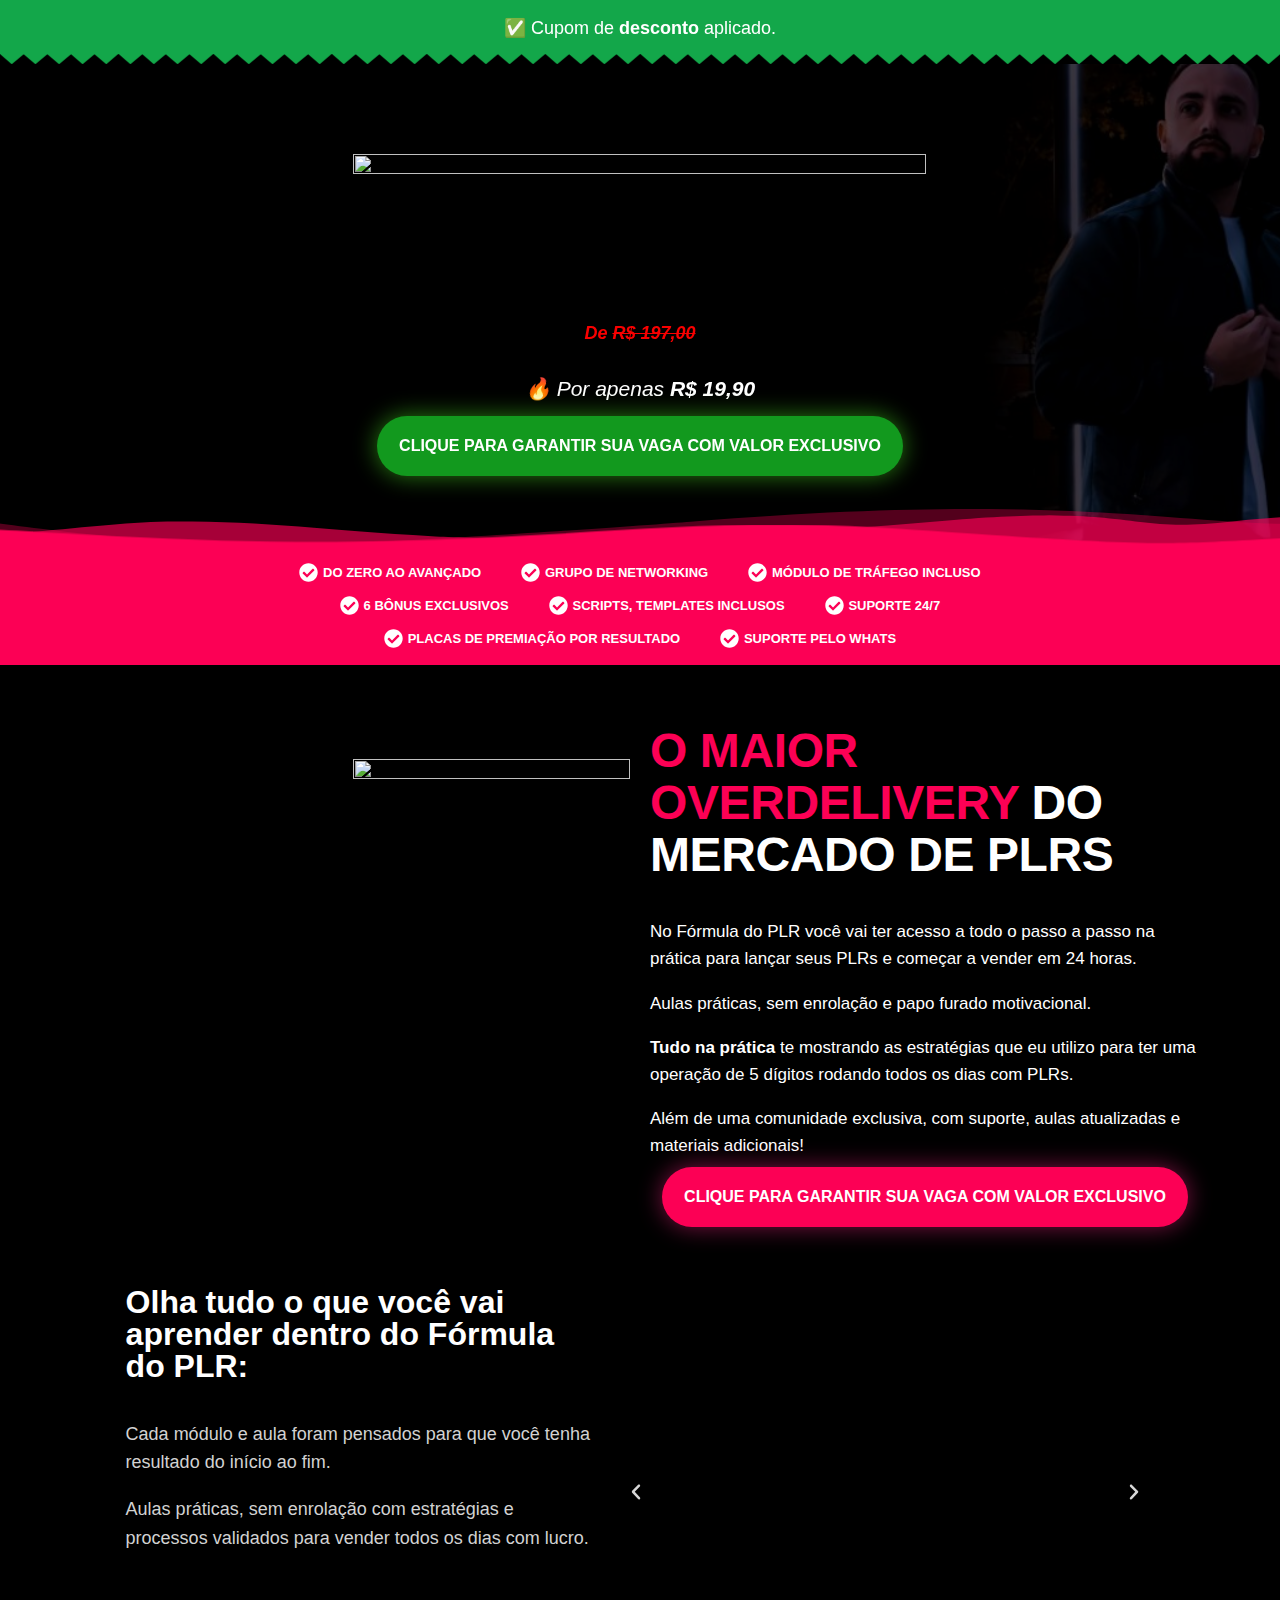
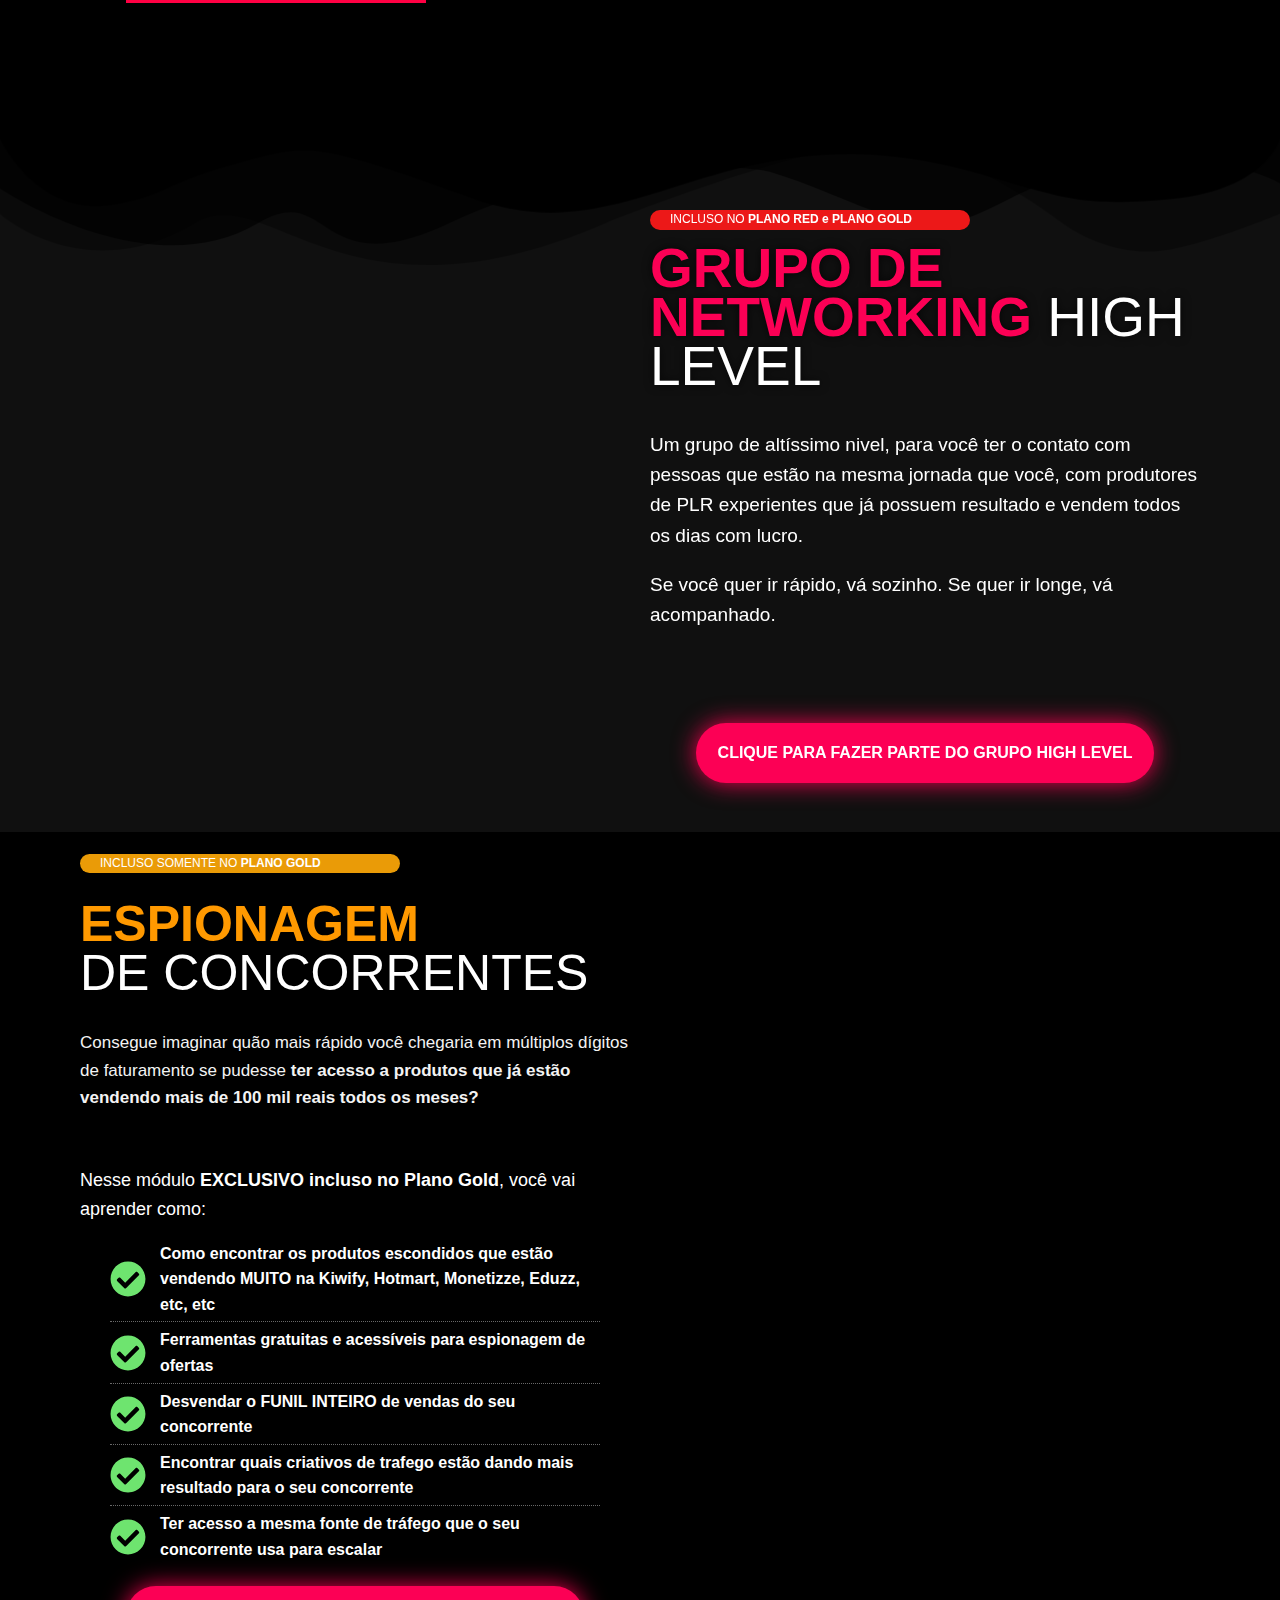
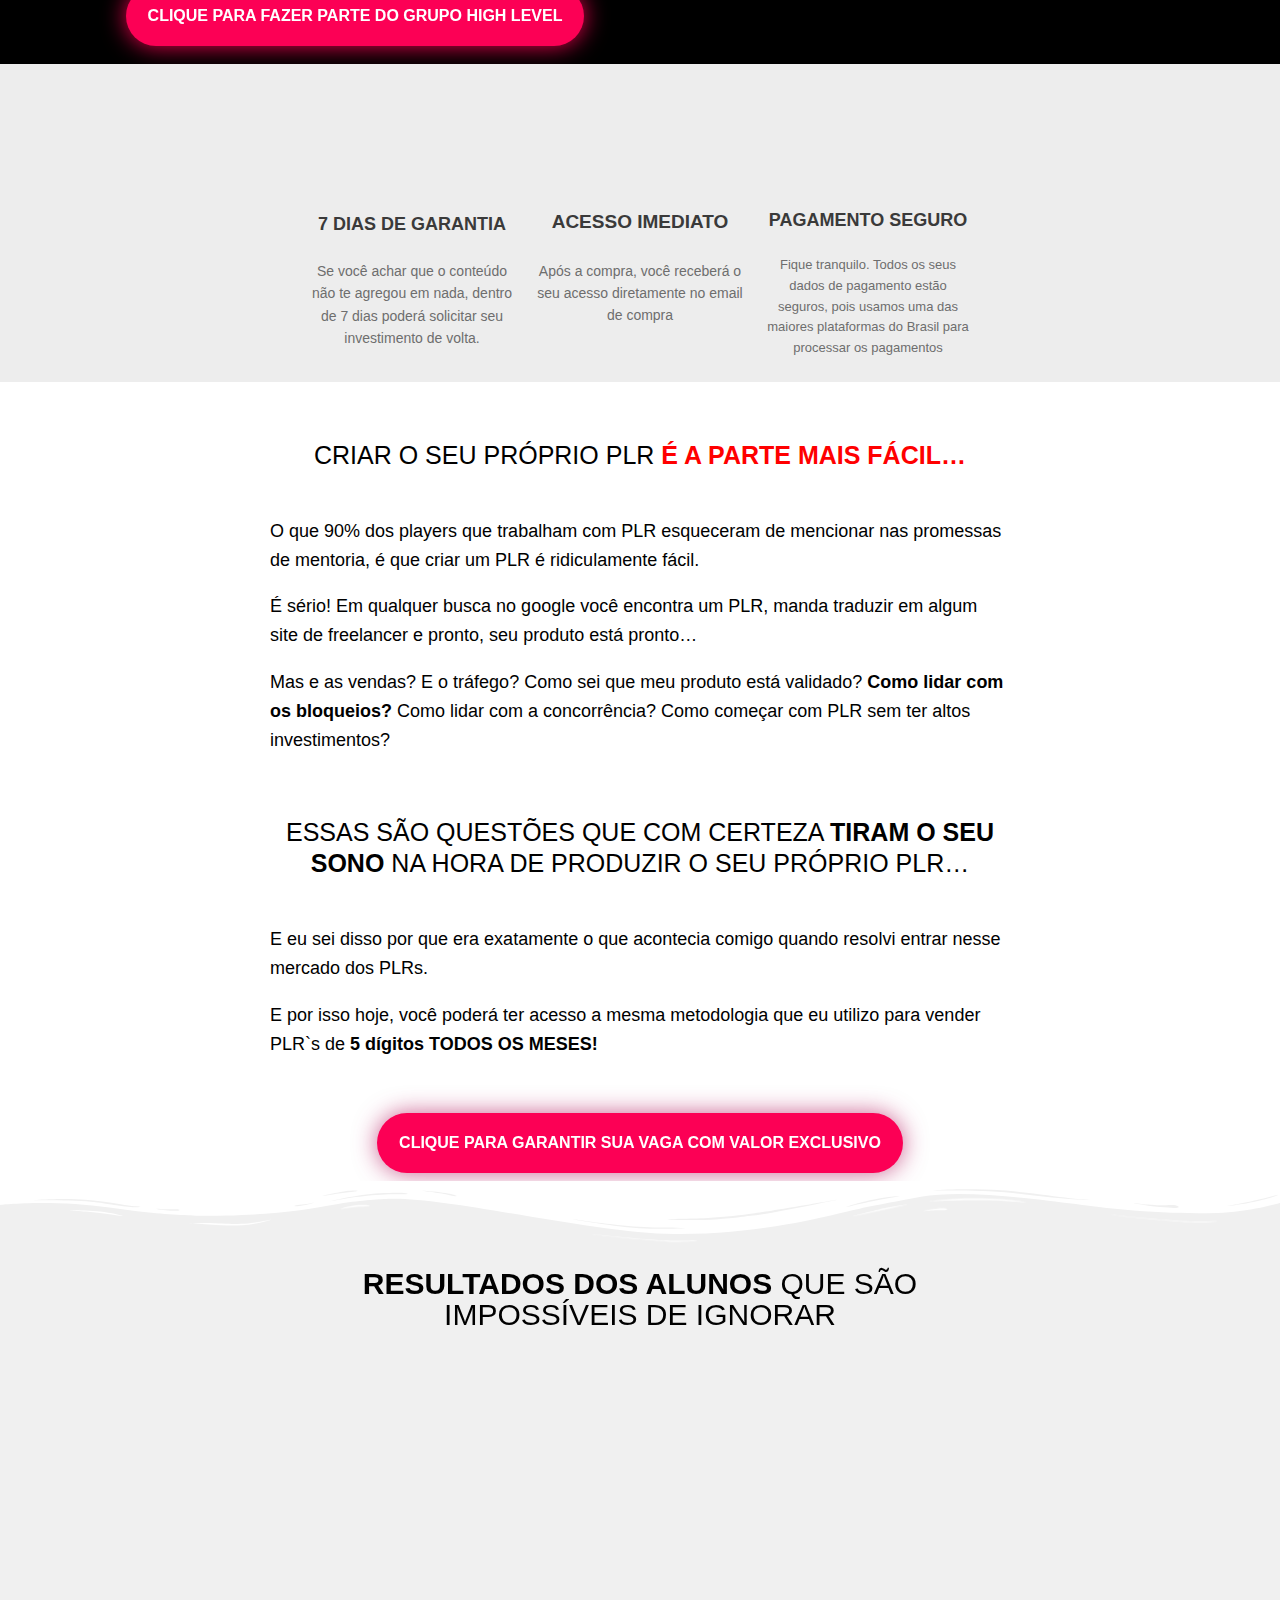
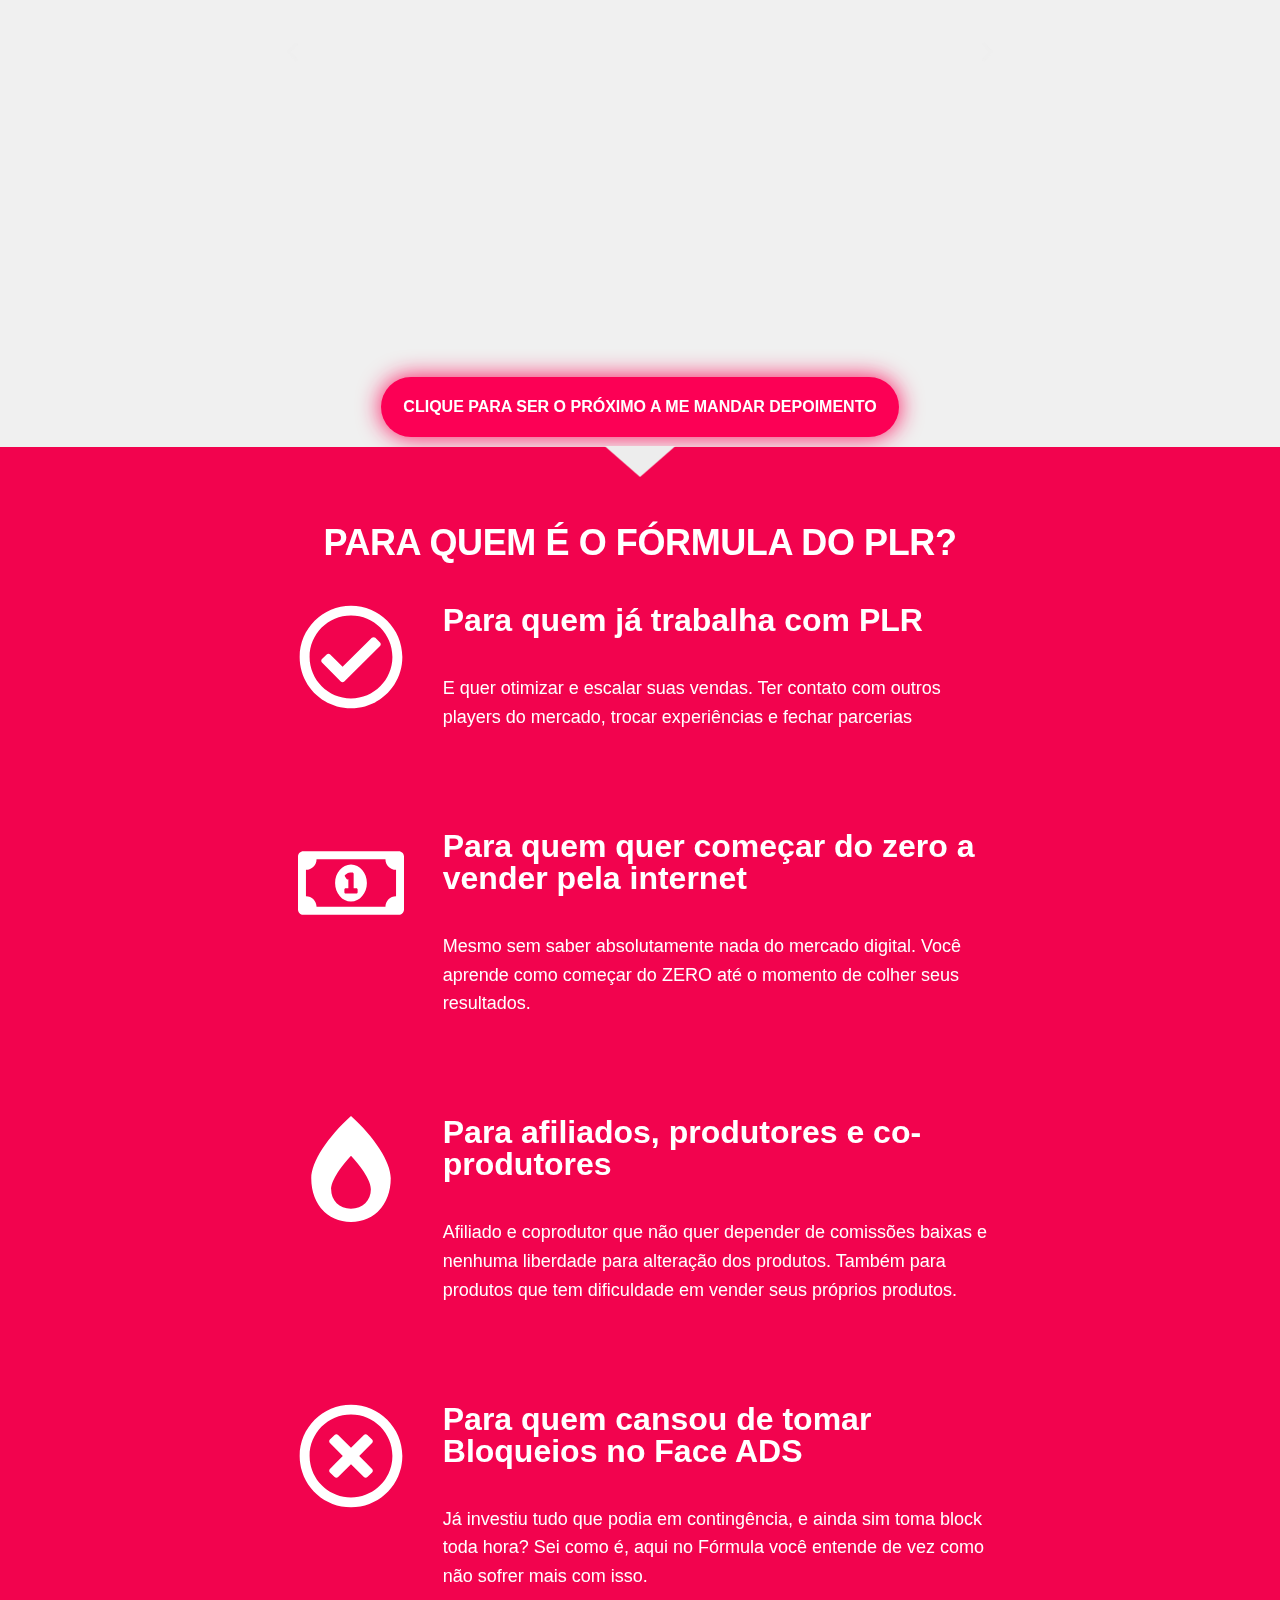
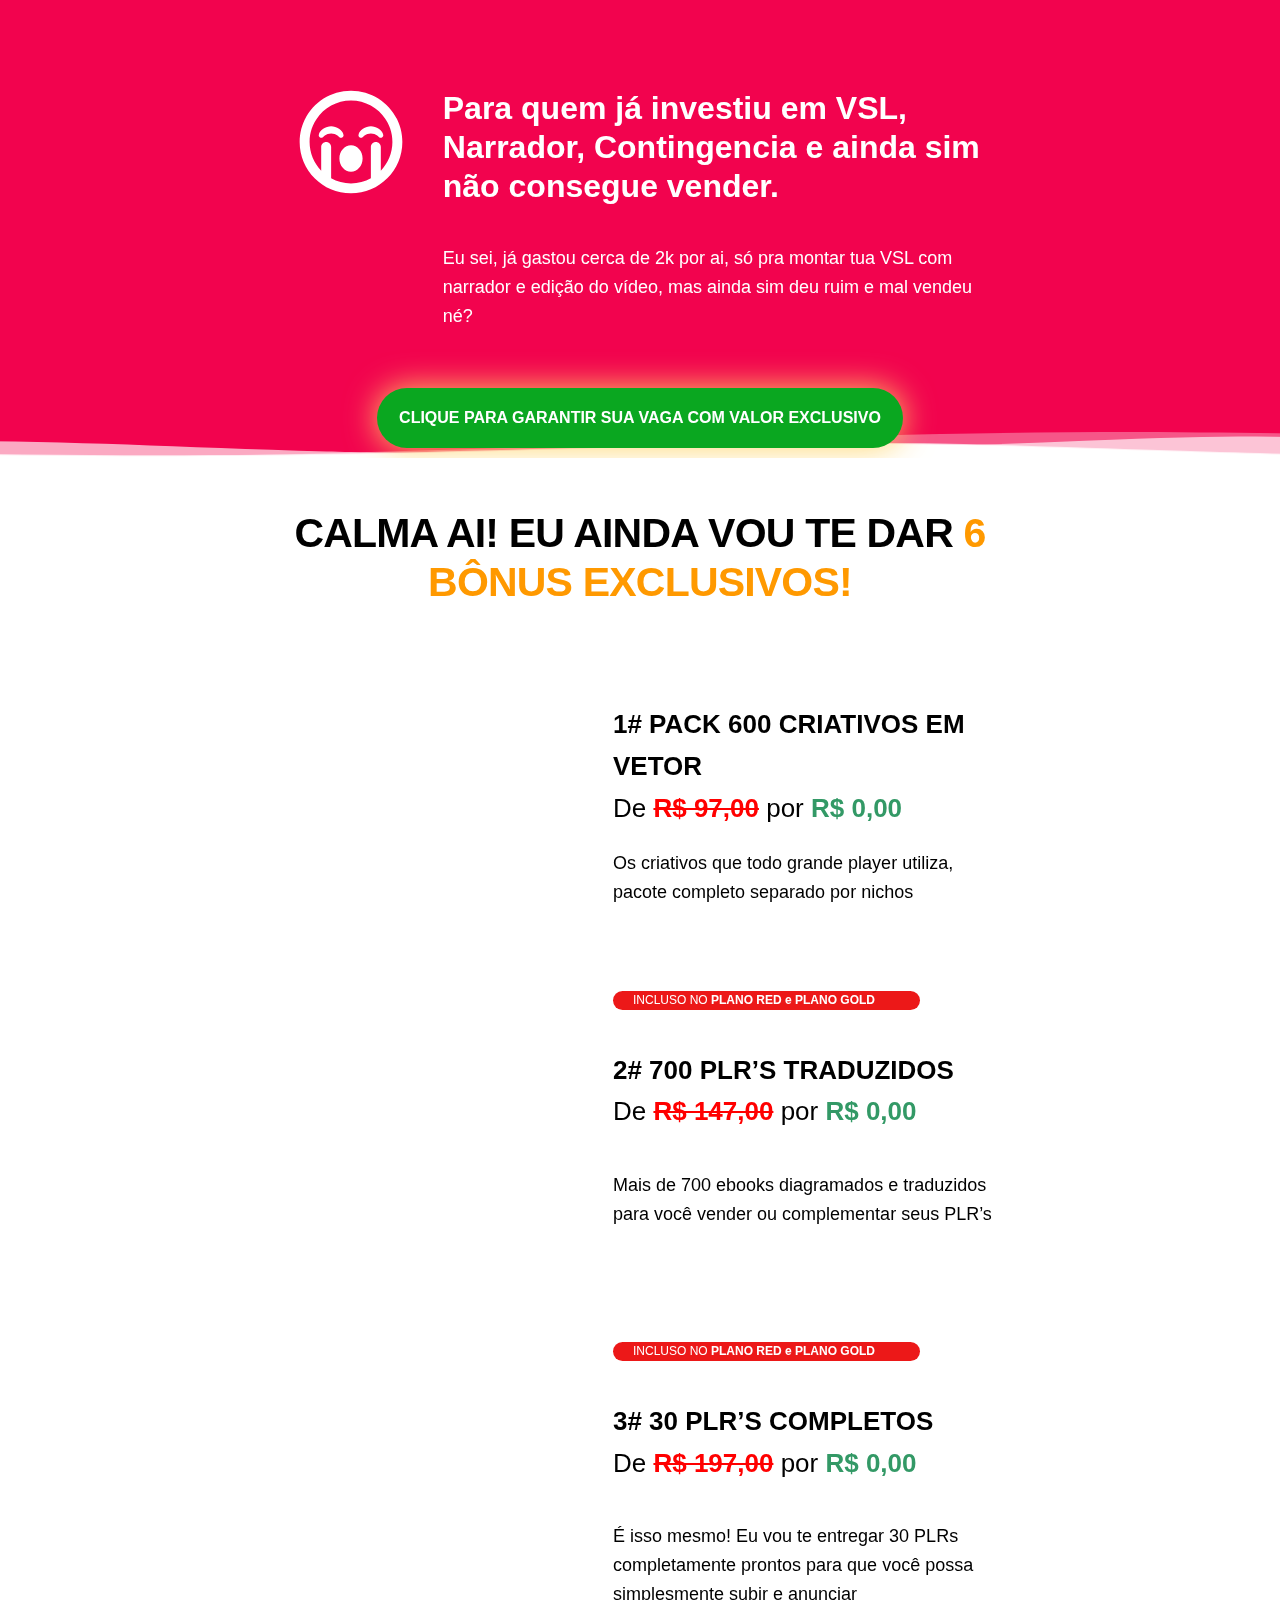
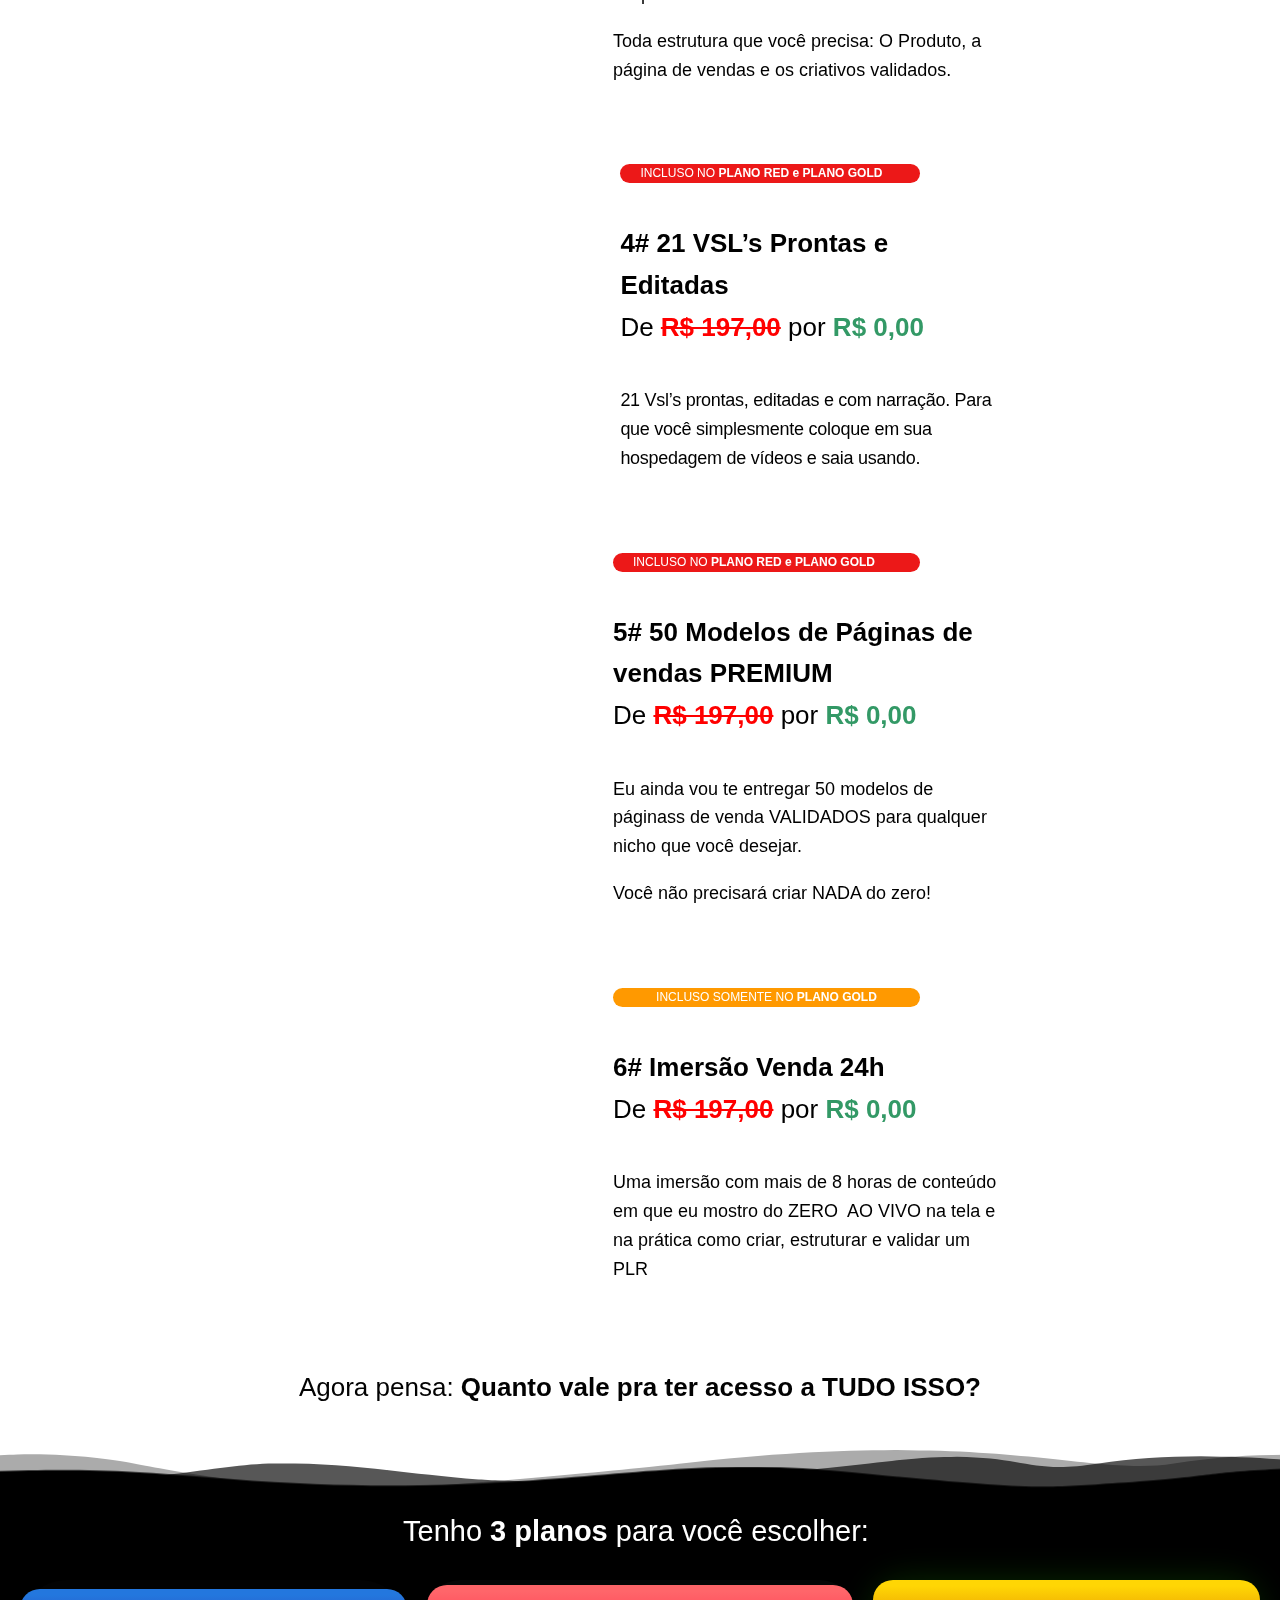
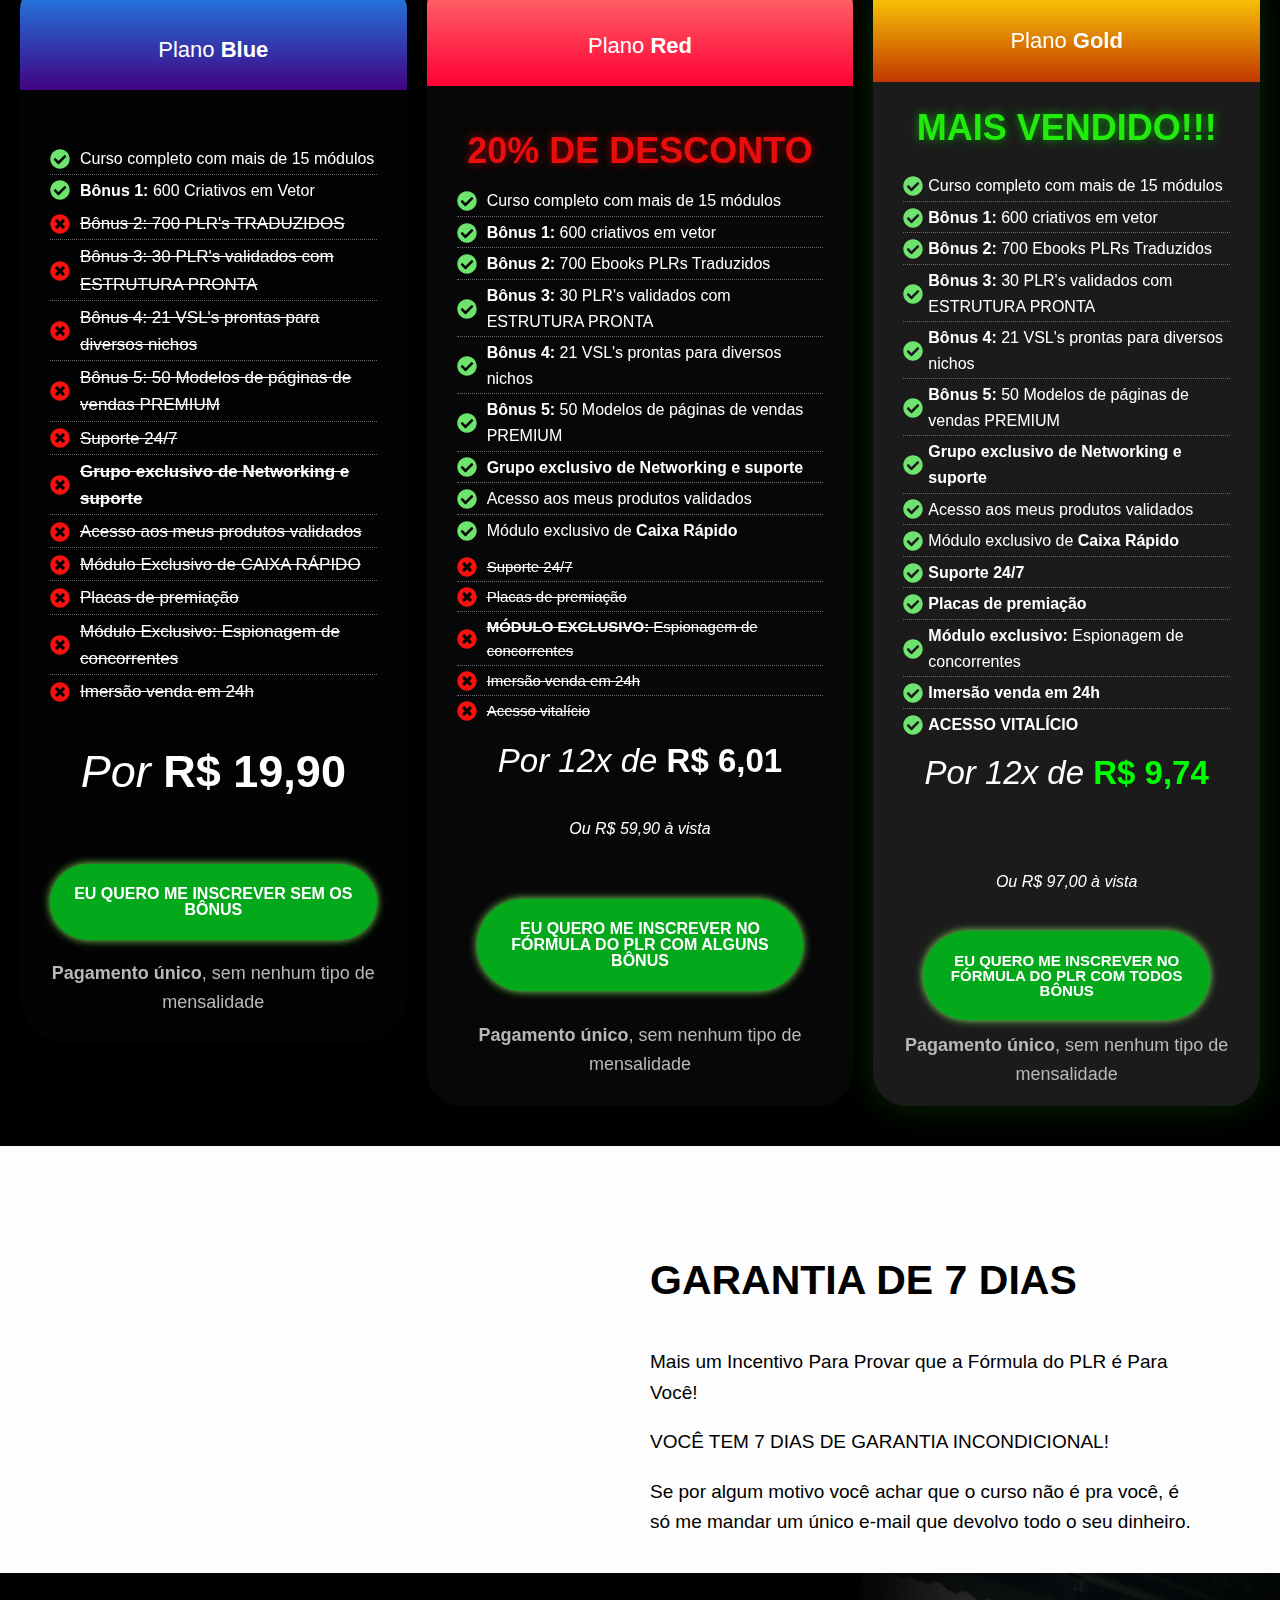
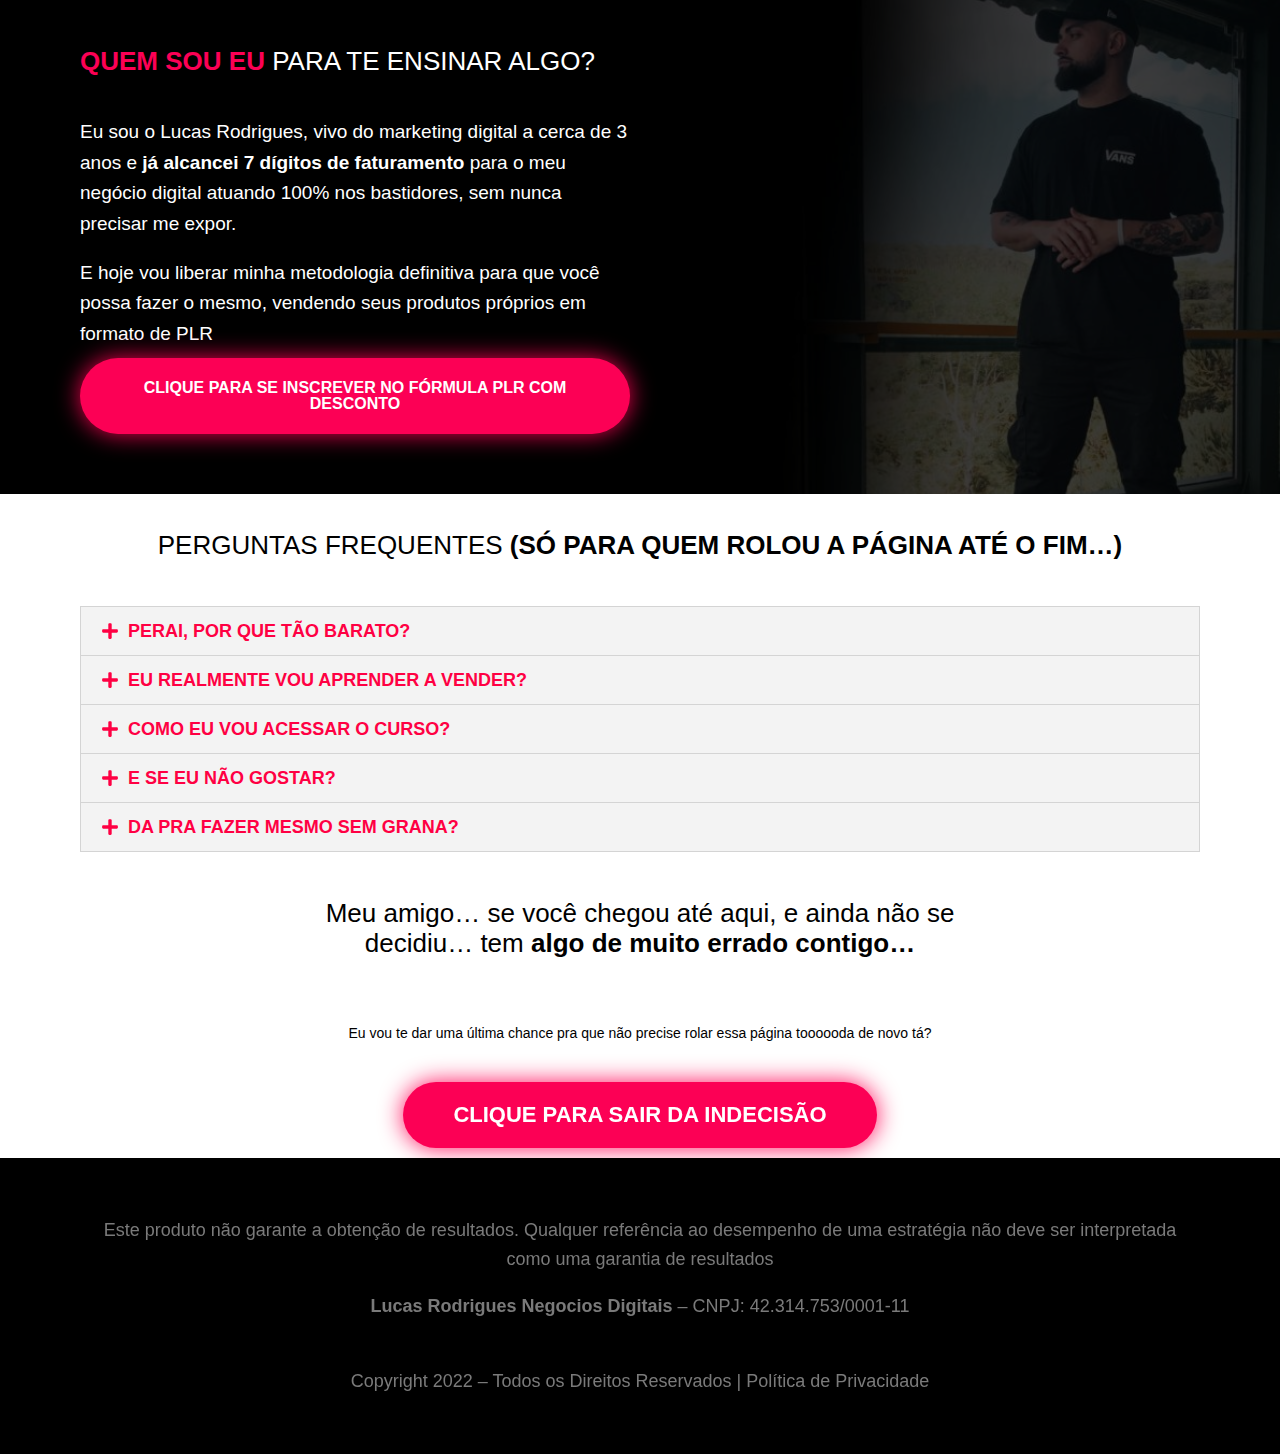
==== commit ef9f4585: "Update index.html" ====
--- a/index.html
+++ b/index.html
@@ -76,7 +76,7 @@
   t.src=v;s=b.getElementsByTagName(e)[0];
   s.parentNode.insertBefore(t,s)}(window, document,'script',
   'https://connect.facebook.net/en_US/fbevents.js');
-  fbq('init', '607471694383608');
+  fbq('init', '1214880095827797');
   fbq('track', 'PageView');
 </script>
 <noscript><img height="1" width="1" style="display:none" src="https://www.facebook.com/tr?id=607471694383608&amp;ev=PageView&amp;noscript=1"></noscript>
@@ -1712,4 +1712,4 @@
 if(is_iframe){iframe_count+=1}}});if(image_count>0||iframe_count>0||rocketlazy_count>0){lazyLoadInstance.update()}});var b=document.getElementsByTagName("body")[0];var config={childList:!0,subtree:!0};observer.observe(b,config)}},!1)</script><script data-no-minify="1" async src="js/lazyload.min.js"></script><script>function lazyLoadThumb(e){var t='<img loading="lazy" data-lazy-src="https://i.ytimg.com/vi/ID/hqdefault.jpg" alt="" width="480" height="360"><noscript><img src="https://i.ytimg.com/vi/ID/hqdefault.jpg" alt="" width="480" height="360"></noscript>',a='<div class="play"></div>';return t.replace("ID",e)+a}function lazyLoadYoutubeIframe(){var e=document.createElement("iframe"),t="ID?autoplay=1";t+=0===this.dataset.query.length?'':'&'+this.dataset.query;e.setAttribute("src",t.replace("ID",this.dataset.src)),e.setAttribute("frameborder","0"),e.setAttribute("allowfullscreen","1"),e.setAttribute("allow", "accelerometer; autoplay; encrypted-media; gyroscope; picture-in-picture"),this.parentNode.replaceChild(e,this)}document.addEventListener("DOMContentLoaded",function(){var e,t,a=document.getElementsByClassName("rll-youtube-player");for(t=0;t<a.length;t++)e=document.createElement("div"),e.setAttribute("data-id",a[t].dataset.id),e.setAttribute("data-query", a[t].dataset.query),e.setAttribute("data-src", a[t].dataset.src),e.innerHTML=lazyLoadThumb(a[t].dataset.id),e.onclick=lazyLoadYoutubeIframe,a[t].appendChild(e)});</script>	
 
 
-<!-- This website is like a Rocket, isn't it? Performance optimized by WP Rocket. Learn more: https://wp-rocket.me - Debug: cached@1680268283 --></body></html>+<!-- This website is like a Rocket, isn't it? Performance optimized by WP Rocket. Learn more: https://wp-rocket.me - Debug: cached@1680268283 --></body></html>
--- a/css/553148557e25b5171642ad69d1c1ea97.css
+++ b/css/553148557e25b5171642ad69d1c1ea97.css
@@ -0,0 +1,4 @@
+body{-moz-osx-font-smoothing:grayscale;-webkit-font-smoothing:antialiased}a{text-decoration-thickness:1px;text-underline-offset:.25ch}a:hover,a:focus{text-decoration-style:dashed}a:active{text-decoration:none}.wp-block-navigation .wp-block-navigation-item a:hover,.wp-block-navigation .wp-block-navigation-item a:focus{text-decoration:underline;text-decoration-style:solid}.wp-block-search__button,.wp-block-file .wp-block-file__button{background-color:var(--wp--preset--color--primary);border-radius:0;border:none;color:var(--wp--preset--color--background);font-size:var(--wp--preset--font-size--medium);padding:calc(.667em + 2px) calc(1.333em + 2px)}.wp-block-search__button:hover,.wp-block-file .wp-block-file__button:hover,.wp-block-button__link:hover{opacity:.9}.wp-site-blocks,body>.is-root-container,.edit-post-visual-editor__post-title-wrapper,.wp-block-group.alignfull,.wp-block-group.has-background,.wp-block-cover.alignfull,.is-root-container .wp-block[data-align="full"]>.wp-block-group,.is-root-container .wp-block[data-align="full"]>.wp-block-cover{padding-left:var(--wp--custom--spacing--outer);padding-right:var(--wp--custom--spacing--outer)}.wp-site-blocks .alignfull,.wp-site-blocks>.wp-block-group.has-background,.wp-site-blocks>.wp-block-cover,.wp-site-blocks>.wp-block-template-part>.wp-block-group.has-background,.wp-site-blocks>.wp-block-template-part>.wp-block-cover,body>.is-root-container>.wp-block-cover,body>.is-root-container>.wp-block-template-part>.wp-block-group.has-background,body>.is-root-container>.wp-block-template-part>.wp-block-cover,.is-root-container .wp-block[data-align="full"]{margin-left:calc(-1 * var(--wp--custom--spacing--outer))!important;margin-right:calc(-1 * var(--wp--custom--spacing--outer))!important;width:unset}.wp-site-blocks .wp-block-columns .wp-block-column .alignfull,.is-root-container .wp-block-columns .wp-block-column .wp-block[data-align="full"],.wp-site-blocks .alignfull:not(.wp-block-group) .alignfull,.is-root-container .wp-block[data-align="full"]>*:not(.wp-block-group) .wp-block[data-align="full"]{margin-left:auto!important;margin-right:auto!important;width:inherit}.wp-block-navigation__responsive-container.is-menu-open{padding-top:var(--wp--custom--spacing--outer);padding-bottom:var(--wp--custom--spacing--large);padding-right:var(--wp--custom--spacing--outer);padding-left:var(--wp--custom--spacing--outer)}/*! elementor - v3.7.8 - 02-10-2022 */
+.dialog-widget-content{background-color:#fff;position:absolute;border-radius:3px;-webkit-box-shadow:2px 8px 23px 3px rgba(0,0,0,.2);box-shadow:2px 8px 23px 3px rgba(0,0,0,.2);overflow:hidden}.dialog-message{font-size:12px;line-height:1.5;-webkit-box-sizing:border-box;box-sizing:border-box}.dialog-type-lightbox{position:fixed;height:100%;width:100%;bottom:0;left:0;background-color:rgba(0,0,0,.8);z-index:9999;-webkit-user-select:none;-moz-user-select:none;-ms-user-select:none;user-select:none}.dialog-type-lightbox .dialog-widget-content{margin:auto;width:375px}.dialog-type-lightbox .dialog-header{font-size:15px;color:#495157;padding:30px 0 10px;font-weight:500}.dialog-type-lightbox .dialog-message{padding:0 30px 30px;min-height:50px}.dialog-type-lightbox:not(.elementor-popup-modal) .dialog-header,.dialog-type-lightbox:not(.elementor-popup-modal) .dialog-message{text-align:center}.dialog-type-lightbox .dialog-buttons-wrapper{border-top:1px solid #e6e9ec;text-align:center}.dialog-type-lightbox .dialog-buttons-wrapper>.dialog-button{font-family:Roboto,Arial,Helvetica,Verdana,sans-serif;width:50%;border:none;background:none;color:#6d7882;font-size:15px;cursor:pointer;padding:13px 0;outline:0}.dialog-type-lightbox .dialog-buttons-wrapper>.dialog-button:hover{background-color:#f4f6f7}.dialog-type-lightbox .dialog-buttons-wrapper>.dialog-button.dialog-ok{color:#b01b1b}.dialog-type-lightbox .dialog-buttons-wrapper>.dialog-button.dialog-take_over{color:#39b54a}.dialog-type-lightbox .dialog-buttons-wrapper>.dialog-button:active{background-color:rgba(230,233,236,.5)}.dialog-type-lightbox .dialog-buttons-wrapper>.dialog-button::-moz-focus-inner{border:0}.dialog-close-button{cursor:pointer;position:absolute;margin-top:15px;right:15px;font-size:15px;line-height:1}.dialog-close-button:not(:hover){opacity:.4}.dialog-alert-widget .dialog-buttons-wrapper>button{width:100%}.dialog-confirm-widget .dialog-button:first-child{border-right:1px solid #e6e9ec}#elementor-change-exit-preference-dialog .dialog-message a{cursor:pointer}#elementor-change-exit-preference-dialog .dialog-message>div{margin-bottom:10px}#elementor-change-exit-preference-dialog .dialog-ok{color:#39b54a}.dialog-prevent-scroll{overflow:hidden;max-height:100vh}@media (min-width:1024px){body.admin-bar .dialog-lightbox-widget{height:calc(100vh - 32px)}}@media (max-width:1024px){body.admin-bar .dialog-type-lightbox{position:sticky;height:100vh}}.elementor-aspect-ratio-219 .elementor-fit-aspect-ratio{padding-bottom:42.8571%}.elementor-aspect-ratio-169 .elementor-fit-aspect-ratio{padding-bottom:56.25%}.elementor-aspect-ratio-43 .elementor-fit-aspect-ratio{padding-bottom:75%}.elementor-aspect-ratio-32 .elementor-fit-aspect-ratio{padding-bottom:66.6666%}.elementor-aspect-ratio-11 .elementor-fit-aspect-ratio{padding-bottom:100%}.elementor-aspect-ratio-916 .elementor-fit-aspect-ratio{padding-bottom:177.8%}.elementor-fit-aspect-ratio{position:relative;height:0}.elementor-fit-aspect-ratio iframe{position:absolute;top:0;left:0;height:100%;width:100%;border:0;background-color:#000}.elementor-fit-aspect-ratio video{width:100%}.flatpickr-calendar{width:280px}.flatpickr-calendar .flatpickr-current-month span.cur-month{font-weight:300}.flatpickr-calendar .dayContainer{width:280px;min-width:280px;max-width:280px}.flatpickr-calendar .flatpickr-days{width:280px}.flatpickr-calendar .flatpickr-day{max-width:37px;height:37px;line-height:37px}.elementor-templates-modal .dialog-widget-content{font-family:Roboto,Arial,Helvetica,Verdana,sans-serif;background-color:#f1f3f5;width:100%}@media (max-width:1439px){.elementor-templates-modal .dialog-widget-content{max-width:990px}}@media (min-width:1440px){.elementor-templates-modal .dialog-widget-content{max-width:1200px}}.elementor-templates-modal .dialog-header{padding:0;z-index:1}.elementor-templates-modal .dialog-buttons-wrapper,.elementor-templates-modal .dialog-header{background-color:#fff;-webkit-box-shadow:0 0 8px rgba(0,0,0,.1);box-shadow:0 0 8px rgba(0,0,0,.1);position:relative}.elementor-templates-modal .dialog-buttons-wrapper{border:none;display:none;-webkit-box-pack:end;-ms-flex-pack:end;justify-content:flex-end;padding:5px}.elementor-templates-modal .dialog-buttons-wrapper .elementor-button{height:40px;margin-left:5px}.elementor-templates-modal .dialog-buttons-wrapper .elementor-button-success{padding:12px 36px;color:#fff;width:auto;font-size:15px}.elementor-templates-modal .dialog-buttons-wrapper .elementor-button-success:hover{background-color:#39b54a}.elementor-templates-modal .dialog-message{height:750px;max-height:85vh;overflow-y:scroll;padding-top:25px}.elementor-templates-modal .dialog-content{height:100%}.elementor-templates-modal .dialog-loading{display:none}.elementor-templates-modal__header{display:-webkit-box;display:-ms-flexbox;display:flex;-webkit-box-align:center;-ms-flex-align:center;align-items:center;-webkit-box-pack:justify;-ms-flex-pack:justify;justify-content:space-between;height:50px}.elementor-templates-modal__header__logo{line-height:1;text-transform:uppercase;font-weight:700;cursor:pointer}.elementor-templates-modal__header__logo-area{text-align:left;padding-left:15px}.elementor-templates-modal__header__logo-area>*{display:-webkit-box;display:-ms-flexbox;display:flex;-webkit-box-align:center;-ms-flex-align:center;align-items:center}.elementor-templates-modal__header__logo__icon-wrapper{margin-right:10px;font-size:12px}.elementor-templates-modal__header__logo__title{padding-top:2px}.elementor-templates-modal__header__items-area{display:-webkit-box;display:-ms-flexbox;display:flex;-webkit-box-orient:horizontal;-webkit-box-direction:reverse;-ms-flex-direction:row-reverse;flex-direction:row-reverse}.elementor-templates-modal__header__item{position:relative;display:-webkit-box;display:-ms-flexbox;display:flex;-webkit-box-align:center;-ms-flex-align:center;align-items:center;-webkit-box-pack:center;-ms-flex-pack:center;justify-content:center;-webkit-box-sizing:content-box;box-sizing:content-box}.elementor-templates-modal__header__item>i{font-size:20px;-webkit-transition:all .3s;-o-transition:all .3s;transition:all .3s;cursor:pointer}.elementor-templates-modal__header__item>i:not(:hover){color:#a4afb7}.elementor-templates-modal__header__close--normal{width:47px;border-left:1px solid #e6e9ec}.elementor-templates-modal__header__close--normal i{font-size:18px}.elementor-templates-modal__header__close--skip{padding:10px 10px 10px 20px;margin-right:10px;color:#fff;background-color:#a4afb7;font-size:11px;font-weight:400;line-height:1;text-transform:uppercase;border-radius:2px;cursor:pointer}.elementor-templates-modal__header__close--skip>i{font-size:inherit;padding-left:10px;margin-left:15px;border-left:1px solid}.elementor-templates-modal__header__close--skip>i:not(:hover){color:#fff}.elementor-templates-modal__sidebar{-ms-flex-negative:0;flex-shrink:0;width:25%;background-color:hsla(0,0%,100%,.3)}.elementor-templates-modal__content{-webkit-box-flex:1;-ms-flex-positive:1;flex-grow:1;-webkit-box-shadow:0 0 13px inset rgba(0,0,0,.05);box-shadow:inset 0 0 13px rgba(0,0,0,.05)}#wpadminbar #wp-admin-bar-elementor_edit_page .elementor-general-section+.elementor-second-section{border-top:1px solid #464b50;margin-top:6px}.elementor-hidden{display:none}.elementor-screen-only,.screen-reader-text,.screen-reader-text span,.ui-helper-hidden-accessible{position:absolute;top:-10000em;width:1px;height:1px;margin:-1px;padding:0;overflow:hidden;clip:rect(0,0,0,0);border:0}.elementor-clearfix:after{content:"";display:block;clear:both;width:0;height:0}.e-logo-wrapper{background:#93003c;display:inline-block;padding:.75em;border-radius:50%;line-height:1}.e-logo-wrapper i{color:#fff;font-size:1em}#e-enable-unfiltered-files-dialog-import-template .dialog-confirm-ok{color:#39b54a}#e-enable-unfiltered-files-dialog-import-template .dialog-confirm-cancel{color:#b01b1b}.elementor{-webkit-hyphens:manual;-ms-hyphens:manual;hyphens:manual}.elementor *,.elementor :after,.elementor :before{-webkit-box-sizing:border-box;box-sizing:border-box}.elementor a{-webkit-box-shadow:none;box-shadow:none;text-decoration:none}.elementor hr{margin:0;background-color:transparent}.elementor img{height:auto;max-width:100%;border:none;border-radius:0;-webkit-box-shadow:none;box-shadow:none}.elementor .elementor-widget:not(.elementor-widget-text-editor):not(.elementor-widget-theme-post-content) figure{margin:0}.elementor embed,.elementor iframe,.elementor object,.elementor video{max-width:100%;width:100%;margin:0;line-height:1;border:none}.elementor .elementor-custom-embed{line-height:0}.elementor .elementor-background,.elementor .elementor-background-holder,.elementor .elementor-background-video-container{height:100%;width:100%;top:0;left:0;position:absolute;overflow:hidden;z-index:0;direction:ltr}.elementor .elementor-background-video-container{-webkit-transition:opacity 1s;-o-transition:opacity 1s;transition:opacity 1s;pointer-events:none}.elementor .elementor-background-video-container.elementor-loading{opacity:0}.elementor .elementor-background-video-embed{max-width:none}.elementor .elementor-background-video,.elementor .elementor-background-video-embed,.elementor .elementor-background-video-hosted{position:absolute;top:50%;left:50%;-webkit-transform:translate(-50%,-50%);-ms-transform:translate(-50%,-50%);transform:translate(-50%,-50%)}.elementor .elementor-background-video{max-width:none}.elementor .elementor-html5-video{-o-object-fit:cover;object-fit:cover}.elementor .elementor-background-overlay,.elementor .elementor-background-slideshow{height:100%;width:100%;top:0;left:0;position:absolute}.elementor .elementor-background-slideshow{z-index:0}.elementor .elementor-background-slideshow__slide__image{width:100%;height:100%;background-position:50%;background-size:cover}.e-container>.elementor-element.elementor-absolute,.elementor-widget-wrap>.elementor-element.elementor-absolute{position:absolute}.e-container>.elementor-element.elementor-fixed,.elementor-widget-wrap>.elementor-element.elementor-fixed{position:fixed}.elementor-widget-wrap .elementor-element.elementor-widget__width-auto,.elementor-widget-wrap .elementor-element.elementor-widget__width-initial{max-width:100%}@media (max-width:1024px){.elementor-widget-wrap .elementor-element.elementor-widget-tablet__width-auto,.elementor-widget-wrap .elementor-element.elementor-widget-tablet__width-initial{max-width:100%}}@media (max-width:767px){.elementor-widget-wrap .elementor-element.elementor-widget-mobile__width-auto,.elementor-widget-wrap .elementor-element.elementor-widget-mobile__width-initial{max-width:100%}}.elementor-element{--flex-direction:initial;--flex-wrap:initial;--justify-content:initial;--align-items:initial;--align-content:initial;--gap:initial;--flex-basis:initial;--flex-grow:initial;--flex-shrink:initial;--order:initial;--align-self:initial;-webkit-box-orient:vertical;-webkit-box-direction:normal;-ms-flex-direction:var(--flex-direction);flex-direction:var(--flex-direction);-ms-flex-wrap:var(--flex-wrap);flex-wrap:var(--flex-wrap);-webkit-box-pack:var(--justify-content);-ms-flex-pack:var(--justify-content);justify-content:var(--justify-content);-webkit-box-align:var(--align-items);-ms-flex-align:var(--align-items);align-items:var(--align-items);-ms-flex-line-pack:var(--align-content);align-content:var(--align-content);gap:var(--gap);-ms-flex-preferred-size:var(--flex-basis);flex-basis:var(--flex-basis);-webkit-box-flex:var(--flex-grow);-ms-flex-positive:var(--flex-grow);flex-grow:var(--flex-grow);-ms-flex-negative:var(--flex-shrink);flex-shrink:var(--flex-shrink);-webkit-box-ordinal-group:var(--order);-ms-flex-order:var(--order);order:var(--order);-ms-flex-item-align:var(--align-self);align-self:var(--align-self)}.elementor-element.elementor-absolute,.elementor-element.elementor-fixed{z-index:1}.elementor-invisible{visibility:hidden}.elementor-align-center{text-align:center}.elementor-align-center .elementor-button{width:auto}.elementor-align-right{text-align:right}.elementor-align-right .elementor-button{width:auto}.elementor-align-left{text-align:left}.elementor-align-left .elementor-button{width:auto}.elementor-align-justify .elementor-button{width:100%}.elementor-custom-embed-play{position:absolute;top:50%;left:50%;-webkit-transform:translate(-50%,-50%);-ms-transform:translate(-50%,-50%);transform:translate(-50%,-50%)}.elementor-custom-embed-play i{font-size:100px;color:#fff;text-shadow:1px 0 6px rgba(0,0,0,.3)}.elementor-custom-embed-play svg{height:100px;width:100px;fill:#fff;-webkit-filter:drop-shadow(1px 0 6px rgba(0,0,0,.3));filter:drop-shadow(1px 0 6px rgba(0,0,0,.3))}.elementor-custom-embed-play i,.elementor-custom-embed-play svg{opacity:.8;-webkit-transition:all .5s;-o-transition:all .5s;transition:all .5s}.elementor-custom-embed-play.elementor-playing i{font-family:eicons}.elementor-custom-embed-play.elementor-playing i:before{content:"\e8fb"}.elementor-custom-embed-play.elementor-playing i,.elementor-custom-embed-play.elementor-playing svg{-webkit-animation:eicon-spin 2s linear infinite;animation:eicon-spin 2s linear infinite}.elementor-tag{display:-webkit-inline-box;display:-ms-inline-flexbox;display:inline-flex}.elementor-ken-burns{-webkit-transition-property:-webkit-transform;transition-property:-webkit-transform;-o-transition-property:transform;transition-property:transform;transition-property:transform,-webkit-transform;-webkit-transition-duration:10s;-o-transition-duration:10s;transition-duration:10s;-webkit-transition-timing-function:linear;-o-transition-timing-function:linear;transition-timing-function:linear}.elementor-ken-burns--out{-webkit-transform:scale(1.3);-ms-transform:scale(1.3);transform:scale(1.3)}.elementor-ken-burns--active{-webkit-transition-duration:20s;-o-transition-duration:20s;transition-duration:20s}.elementor-ken-burns--active.elementor-ken-burns--out{-webkit-transform:scale(1);-ms-transform:scale(1);transform:scale(1)}.elementor-ken-burns--active.elementor-ken-burns--in{-webkit-transform:scale(1.3);-ms-transform:scale(1.3);transform:scale(1.3)}@media (min-width:-1px){.elementor-widescreen-align-center{text-align:center}.elementor-widescreen-align-center .elementor-button{width:auto}.elementor-widescreen-align-right{text-align:right}.elementor-widescreen-align-right .elementor-button{width:auto}.elementor-widescreen-align-left{text-align:left}.elementor-widescreen-align-left .elementor-button{width:auto}.elementor-widescreen-align-justify .elementor-button{width:100%}}@media (max-width:-1px){.elementor-laptop-align-center{text-align:center}.elementor-laptop-align-center .elementor-button{width:auto}.elementor-laptop-align-right{text-align:right}.elementor-laptop-align-right .elementor-button{width:auto}.elementor-laptop-align-left{text-align:left}.elementor-laptop-align-left .elementor-button{width:auto}.elementor-laptop-align-justify .elementor-button{width:100%}}@media (max-width:-1px){.elementor-tablet_extra-align-center{text-align:center}.elementor-tablet_extra-align-center .elementor-button{width:auto}.elementor-tablet_extra-align-right{text-align:right}.elementor-tablet_extra-align-right .elementor-button{width:auto}.elementor-tablet_extra-align-left{text-align:left}.elementor-tablet_extra-align-left .elementor-button{width:auto}.elementor-tablet_extra-align-justify .elementor-button{width:100%}}@media (max-width:1024px){.elementor-tablet-align-center{text-align:center}.elementor-tablet-align-center .elementor-button{width:auto}.elementor-tablet-align-right{text-align:right}.elementor-tablet-align-right .elementor-button{width:auto}.elementor-tablet-align-left{text-align:left}.elementor-tablet-align-left .elementor-button{width:auto}.elementor-tablet-align-justify .elementor-button{width:100%}}@media (max-width:-1px){.elementor-mobile_extra-align-center{text-align:center}.elementor-mobile_extra-align-center .elementor-button{width:auto}.elementor-mobile_extra-align-right{text-align:right}.elementor-mobile_extra-align-right .elementor-button{width:auto}.elementor-mobile_extra-align-left{text-align:left}.elementor-mobile_extra-align-left .elementor-button{width:auto}.elementor-mobile_extra-align-justify .elementor-button{width:100%}}@media (max-width:767px){.elementor-mobile-align-center{text-align:center}.elementor-mobile-align-center .elementor-button{width:auto}.elementor-mobile-align-right{text-align:right}.elementor-mobile-align-right .elementor-button{width:auto}.elementor-mobile-align-left{text-align:left}.elementor-mobile-align-left .elementor-button{width:auto}.elementor-mobile-align-justify .elementor-button{width:100%}}:root{--page-title-display:block}.elementor-page-title,h1.entry-title{display:var(--page-title-display)}@-webkit-keyframes eicon-spin{0%{-webkit-transform:rotate(0deg);transform:rotate(0deg)}to{-webkit-transform:rotate(359deg);transform:rotate(359deg)}}@keyframes eicon-spin{0%{-webkit-transform:rotate(0deg);transform:rotate(0deg)}to{-webkit-transform:rotate(359deg);transform:rotate(359deg)}}.eicon-animation-spin{-webkit-animation:eicon-spin 2s linear infinite;animation:eicon-spin 2s linear infinite}.elementor-section{position:relative}.elementor-section .elementor-container{display:-webkit-box;display:-ms-flexbox;display:flex;margin-right:auto;margin-left:auto;position:relative}@media (max-width:1024px){.elementor-section .elementor-container{-ms-flex-wrap:wrap;flex-wrap:wrap}}.elementor-section.elementor-section-boxed>.elementor-container{max-width:1140px}.elementor-section.elementor-section-stretched{position:relative;width:100%}.elementor-section.elementor-section-items-top>.elementor-container{-webkit-box-align:start;-ms-flex-align:start;align-items:flex-start}.elementor-section.elementor-section-items-middle>.elementor-container{-webkit-box-align:center;-ms-flex-align:center;align-items:center}.elementor-section.elementor-section-items-bottom>.elementor-container{-webkit-box-align:end;-ms-flex-align:end;align-items:flex-end}@media (min-width:768px){.elementor-section.elementor-section-height-full{height:100vh}.elementor-section.elementor-section-height-full>.elementor-container{height:100%}}.elementor-bc-flex-widget .elementor-section-content-top>.elementor-container>.elementor-column>.elementor-widget-wrap{-webkit-box-align:start;-ms-flex-align:start;align-items:flex-start}.elementor-bc-flex-widget .elementor-section-content-middle>.elementor-container>.elementor-column>.elementor-widget-wrap{-webkit-box-align:center;-ms-flex-align:center;align-items:center}.elementor-bc-flex-widget .elementor-section-content-bottom>.elementor-container>.elementor-column>.elementor-widget-wrap{-webkit-box-align:end;-ms-flex-align:end;align-items:flex-end}.elementor-row{width:100%;display:-webkit-box;display:-ms-flexbox;display:flex}@media (max-width:1024px){.elementor-row{-ms-flex-wrap:wrap;flex-wrap:wrap}}.elementor-widget-wrap{position:relative;width:100%;-ms-flex-wrap:wrap;flex-wrap:wrap;-ms-flex-line-pack:start;align-content:flex-start}.elementor:not(.elementor-bc-flex-widget) .elementor-widget-wrap{display:-webkit-box;display:-ms-flexbox;display:flex}.elementor-widget-wrap>.elementor-element{width:100%}.elementor-widget-wrap.e-swiper-container{width:calc(100% - (var(--e-column-margin-left, 0px) + var(--e-column-margin-right, 0px)))}.elementor-widget{position:relative}.elementor-widget:not(:last-child){margin-bottom:20px}.elementor-widget:not(:last-child).elementor-absolute,.elementor-widget:not(:last-child).elementor-widget__width-auto,.elementor-widget:not(:last-child).elementor-widget__width-initial{margin-bottom:0}.elementor-column{min-height:1px}.elementor-column,.elementor-column-wrap{position:relative;display:-webkit-box;display:-ms-flexbox;display:flex}.elementor-column-wrap{width:100%}.elementor-column-gap-narrow>.elementor-column>.elementor-element-populated{padding:5px}.elementor-column-gap-default>.elementor-column>.elementor-element-populated{padding:10px}.elementor-column-gap-extended>.elementor-column>.elementor-element-populated{padding:15px}.elementor-column-gap-wide>.elementor-column>.elementor-element-populated{padding:20px}.elementor-column-gap-wider>.elementor-column>.elementor-element-populated{padding:30px}.elementor-inner-section .elementor-column-gap-no .elementor-element-populated{padding:0}@media (min-width:768px){.elementor-column.elementor-col-10,.elementor-column[data-col="10"]{width:10%}.elementor-column.elementor-col-11,.elementor-column[data-col="11"]{width:11.111%}.elementor-column.elementor-col-12,.elementor-column[data-col="12"]{width:12.5%}.elementor-column.elementor-col-14,.elementor-column[data-col="14"]{width:14.285%}.elementor-column.elementor-col-16,.elementor-column[data-col="16"]{width:16.666%}.elementor-column.elementor-col-20,.elementor-column[data-col="20"]{width:20%}.elementor-column.elementor-col-25,.elementor-column[data-col="25"]{width:25%}.elementor-column.elementor-col-30,.elementor-column[data-col="30"]{width:30%}.elementor-column.elementor-col-33,.elementor-column[data-col="33"]{width:33.333%}.elementor-column.elementor-col-40,.elementor-column[data-col="40"]{width:40%}.elementor-column.elementor-col-50,.elementor-column[data-col="50"]{width:50%}.elementor-column.elementor-col-60,.elementor-column[data-col="60"]{width:60%}.elementor-column.elementor-col-66,.elementor-column[data-col="66"]{width:66.666%}.elementor-column.elementor-col-70,.elementor-column[data-col="70"]{width:70%}.elementor-column.elementor-col-75,.elementor-column[data-col="75"]{width:75%}.elementor-column.elementor-col-80,.elementor-column[data-col="80"]{width:80%}.elementor-column.elementor-col-83,.elementor-column[data-col="83"]{width:83.333%}.elementor-column.elementor-col-90,.elementor-column[data-col="90"]{width:90%}.elementor-column.elementor-col-100,.elementor-column[data-col="100"]{width:100%}}@media (max-width:479px){.elementor-column.elementor-xs-10{width:10%}.elementor-column.elementor-xs-11{width:11.111%}.elementor-column.elementor-xs-12{width:12.5%}.elementor-column.elementor-xs-14{width:14.285%}.elementor-column.elementor-xs-16{width:16.666%}.elementor-column.elementor-xs-20{width:20%}.elementor-column.elementor-xs-25{width:25%}.elementor-column.elementor-xs-30{width:30%}.elementor-column.elementor-xs-33{width:33.333%}.elementor-column.elementor-xs-40{width:40%}.elementor-column.elementor-xs-50{width:50%}.elementor-column.elementor-xs-60{width:60%}.elementor-column.elementor-xs-66{width:66.666%}.elementor-column.elementor-xs-70{width:70%}.elementor-column.elementor-xs-75{width:75%}.elementor-column.elementor-xs-80{width:80%}.elementor-column.elementor-xs-83{width:83.333%}.elementor-column.elementor-xs-90{width:90%}.elementor-column.elementor-xs-100{width:100%}}@media (max-width:767px){.elementor-column.elementor-sm-10{width:10%}.elementor-column.elementor-sm-11{width:11.111%}.elementor-column.elementor-sm-12{width:12.5%}.elementor-column.elementor-sm-14{width:14.285%}.elementor-column.elementor-sm-16{width:16.666%}.elementor-column.elementor-sm-20{width:20%}.elementor-column.elementor-sm-25{width:25%}.elementor-column.elementor-sm-30{width:30%}.elementor-column.elementor-sm-33{width:33.333%}.elementor-column.elementor-sm-40{width:40%}.elementor-column.elementor-sm-50{width:50%}.elementor-column.elementor-sm-60{width:60%}.elementor-column.elementor-sm-66{width:66.666%}.elementor-column.elementor-sm-70{width:70%}.elementor-column.elementor-sm-75{width:75%}.elementor-column.elementor-sm-80{width:80%}.elementor-column.elementor-sm-83{width:83.333%}.elementor-column.elementor-sm-90{width:90%}.elementor-column.elementor-sm-100{width:100%}}@media (min-width:768px) and (max-width:1024px){.elementor-column.elementor-md-10{width:10%}.elementor-column.elementor-md-11{width:11.111%}.elementor-column.elementor-md-12{width:12.5%}.elementor-column.elementor-md-14{width:14.285%}.elementor-column.elementor-md-16{width:16.666%}.elementor-column.elementor-md-20{width:20%}.elementor-column.elementor-md-25{width:25%}.elementor-column.elementor-md-30{width:30%}.elementor-column.elementor-md-33{width:33.333%}.elementor-column.elementor-md-40{width:40%}.elementor-column.elementor-md-50{width:50%}.elementor-column.elementor-md-60{width:60%}.elementor-column.elementor-md-66{width:66.666%}.elementor-column.elementor-md-70{width:70%}.elementor-column.elementor-md-75{width:75%}.elementor-column.elementor-md-80{width:80%}.elementor-column.elementor-md-83{width:83.333%}.elementor-column.elementor-md-90{width:90%}.elementor-column.elementor-md-100{width:100%}}@media (min-width:-1px){.elementor-reverse-widescreen>.elementor-container>:first-child{-webkit-box-ordinal-group:11;-ms-flex-order:10;order:10}.elementor-reverse-widescreen>.elementor-container>:nth-child(2){-webkit-box-ordinal-group:10;-ms-flex-order:9;order:9}.elementor-reverse-widescreen>.elementor-container>:nth-child(3){-webkit-box-ordinal-group:9;-ms-flex-order:8;order:8}.elementor-reverse-widescreen>.elementor-container>:nth-child(4){-webkit-box-ordinal-group:8;-ms-flex-order:7;order:7}.elementor-reverse-widescreen>.elementor-container>:nth-child(5){-webkit-box-ordinal-group:7;-ms-flex-order:6;order:6}.elementor-reverse-widescreen>.elementor-container>:nth-child(6){-webkit-box-ordinal-group:6;-ms-flex-order:5;order:5}.elementor-reverse-widescreen>.elementor-container>:nth-child(7){-webkit-box-ordinal-group:5;-ms-flex-order:4;order:4}.elementor-reverse-widescreen>.elementor-container>:nth-child(8){-webkit-box-ordinal-group:4;-ms-flex-order:3;order:3}.elementor-reverse-widescreen>.elementor-container>:nth-child(9){-webkit-box-ordinal-group:3;-ms-flex-order:2;order:2}.elementor-reverse-widescreen>.elementor-container>:nth-child(10){-webkit-box-ordinal-group:2;-ms-flex-order:1;order:1}}@media (min-width:1025px) and (max-width:-1px){.elementor-reverse-laptop>.elementor-container>:first-child{-webkit-box-ordinal-group:11;-ms-flex-order:10;order:10}.elementor-reverse-laptop>.elementor-container>:nth-child(2){-webkit-box-ordinal-group:10;-ms-flex-order:9;order:9}.elementor-reverse-laptop>.elementor-container>:nth-child(3){-webkit-box-ordinal-group:9;-ms-flex-order:8;order:8}.elementor-reverse-laptop>.elementor-container>:nth-child(4){-webkit-box-ordinal-group:8;-ms-flex-order:7;order:7}.elementor-reverse-laptop>.elementor-container>:nth-child(5){-webkit-box-ordinal-group:7;-ms-flex-order:6;order:6}.elementor-reverse-laptop>.elementor-container>:nth-child(6){-webkit-box-ordinal-group:6;-ms-flex-order:5;order:5}.elementor-reverse-laptop>.elementor-container>:nth-child(7){-webkit-box-ordinal-group:5;-ms-flex-order:4;order:4}.elementor-reverse-laptop>.elementor-container>:nth-child(8){-webkit-box-ordinal-group:4;-ms-flex-order:3;order:3}.elementor-reverse-laptop>.elementor-container>:nth-child(9){-webkit-box-ordinal-group:3;-ms-flex-order:2;order:2}.elementor-reverse-laptop>.elementor-container>:nth-child(10){-webkit-box-ordinal-group:2;-ms-flex-order:1;order:1}}@media (min-width:-1px) and (max-width:-1px){.elementor-reverse-laptop>.elementor-container>:first-child{-webkit-box-ordinal-group:11;-ms-flex-order:10;order:10}.elementor-reverse-laptop>.elementor-container>:nth-child(2){-webkit-box-ordinal-group:10;-ms-flex-order:9;order:9}.elementor-reverse-laptop>.elementor-container>:nth-child(3){-webkit-box-ordinal-group:9;-ms-flex-order:8;order:8}.elementor-reverse-laptop>.elementor-container>:nth-child(4){-webkit-box-ordinal-group:8;-ms-flex-order:7;order:7}.elementor-reverse-laptop>.elementor-container>:nth-child(5){-webkit-box-ordinal-group:7;-ms-flex-order:6;order:6}.elementor-reverse-laptop>.elementor-container>:nth-child(6){-webkit-box-ordinal-group:6;-ms-flex-order:5;order:5}.elementor-reverse-laptop>.elementor-container>:nth-child(7){-webkit-box-ordinal-group:5;-ms-flex-order:4;order:4}.elementor-reverse-laptop>.elementor-container>:nth-child(8){-webkit-box-ordinal-group:4;-ms-flex-order:3;order:3}.elementor-reverse-laptop>.elementor-container>:nth-child(9){-webkit-box-ordinal-group:3;-ms-flex-order:2;order:2}.elementor-reverse-laptop>.elementor-container>:nth-child(10){-webkit-box-ordinal-group:2;-ms-flex-order:1;order:1}}@media (min-width:1025px) and (max-width:-1px){.elementor-reverse-laptop>.elementor-container>:first-child,.elementor-reverse-laptop>.elementor-container>:nth-child(2),.elementor-reverse-laptop>.elementor-container>:nth-child(3),.elementor-reverse-laptop>.elementor-container>:nth-child(4),.elementor-reverse-laptop>.elementor-container>:nth-child(5),.elementor-reverse-laptop>.elementor-container>:nth-child(6),.elementor-reverse-laptop>.elementor-container>:nth-child(7),.elementor-reverse-laptop>.elementor-container>:nth-child(8),.elementor-reverse-laptop>.elementor-container>:nth-child(9),.elementor-reverse-laptop>.elementor-container>:nth-child(10){-webkit-box-ordinal-group:initial;-ms-flex-order:initial;order:0}.elementor-reverse-tablet_extra>.elementor-container>:first-child{-webkit-box-ordinal-group:11;-ms-flex-order:10;order:10}.elementor-reverse-tablet_extra>.elementor-container>:nth-child(2){-webkit-box-ordinal-group:10;-ms-flex-order:9;order:9}.elementor-reverse-tablet_extra>.elementor-container>:nth-child(3){-webkit-box-ordinal-group:9;-ms-flex-order:8;order:8}.elementor-reverse-tablet_extra>.elementor-container>:nth-child(4){-webkit-box-ordinal-group:8;-ms-flex-order:7;order:7}.elementor-reverse-tablet_extra>.elementor-container>:nth-child(5){-webkit-box-ordinal-group:7;-ms-flex-order:6;order:6}.elementor-reverse-tablet_extra>.elementor-container>:nth-child(6){-webkit-box-ordinal-group:6;-ms-flex-order:5;order:5}.elementor-reverse-tablet_extra>.elementor-container>:nth-child(7){-webkit-box-ordinal-group:5;-ms-flex-order:4;order:4}.elementor-reverse-tablet_extra>.elementor-container>:nth-child(8){-webkit-box-ordinal-group:4;-ms-flex-order:3;order:3}.elementor-reverse-tablet_extra>.elementor-container>:nth-child(9){-webkit-box-ordinal-group:3;-ms-flex-order:2;order:2}.elementor-reverse-tablet_extra>.elementor-container>:nth-child(10){-webkit-box-ordinal-group:2;-ms-flex-order:1;order:1}}@media (min-width:768px) and (max-width:1024px){.elementor-reverse-tablet>.elementor-container>:first-child{-webkit-box-ordinal-group:11;-ms-flex-order:10;order:10}.elementor-reverse-tablet>.elementor-container>:nth-child(2){-webkit-box-ordinal-group:10;-ms-flex-order:9;order:9}.elementor-reverse-tablet>.elementor-container>:nth-child(3){-webkit-box-ordinal-group:9;-ms-flex-order:8;order:8}.elementor-reverse-tablet>.elementor-container>:nth-child(4){-webkit-box-ordinal-group:8;-ms-flex-order:7;order:7}.elementor-reverse-tablet>.elementor-container>:nth-child(5){-webkit-box-ordinal-group:7;-ms-flex-order:6;order:6}.elementor-reverse-tablet>.elementor-container>:nth-child(6){-webkit-box-ordinal-group:6;-ms-flex-order:5;order:5}.elementor-reverse-tablet>.elementor-container>:nth-child(7){-webkit-box-ordinal-group:5;-ms-flex-order:4;order:4}.elementor-reverse-tablet>.elementor-container>:nth-child(8){-webkit-box-ordinal-group:4;-ms-flex-order:3;order:3}.elementor-reverse-tablet>.elementor-container>:nth-child(9){-webkit-box-ordinal-group:3;-ms-flex-order:2;order:2}.elementor-reverse-tablet>.elementor-container>:nth-child(10){-webkit-box-ordinal-group:2;-ms-flex-order:1;order:1}}@media (min-width:-1px) and (max-width:1024px){.elementor-reverse-tablet>.elementor-container>:first-child{-webkit-box-ordinal-group:11;-ms-flex-order:10;order:10}.elementor-reverse-tablet>.elementor-container>:nth-child(2){-webkit-box-ordinal-group:10;-ms-flex-order:9;order:9}.elementor-reverse-tablet>.elementor-container>:nth-child(3){-webkit-box-ordinal-group:9;-ms-flex-order:8;order:8}.elementor-reverse-tablet>.elementor-container>:nth-child(4){-webkit-box-ordinal-group:8;-ms-flex-order:7;order:7}.elementor-reverse-tablet>.elementor-container>:nth-child(5){-webkit-box-ordinal-group:7;-ms-flex-order:6;order:6}.elementor-reverse-tablet>.elementor-container>:nth-child(6){-webkit-box-ordinal-group:6;-ms-flex-order:5;order:5}.elementor-reverse-tablet>.elementor-container>:nth-child(7){-webkit-box-ordinal-group:5;-ms-flex-order:4;order:4}.elementor-reverse-tablet>.elementor-container>:nth-child(8){-webkit-box-ordinal-group:4;-ms-flex-order:3;order:3}.elementor-reverse-tablet>.elementor-container>:nth-child(9){-webkit-box-ordinal-group:3;-ms-flex-order:2;order:2}.elementor-reverse-tablet>.elementor-container>:nth-child(10){-webkit-box-ordinal-group:2;-ms-flex-order:1;order:1}}@media (min-width:768px) and (max-width:-1px){.elementor-reverse-tablet>.elementor-container>:first-child,.elementor-reverse-tablet>.elementor-container>:nth-child(2),.elementor-reverse-tablet>.elementor-container>:nth-child(3),.elementor-reverse-tablet>.elementor-container>:nth-child(4),.elementor-reverse-tablet>.elementor-container>:nth-child(5),.elementor-reverse-tablet>.elementor-container>:nth-child(6),.elementor-reverse-tablet>.elementor-container>:nth-child(7),.elementor-reverse-tablet>.elementor-container>:nth-child(8),.elementor-reverse-tablet>.elementor-container>:nth-child(9),.elementor-reverse-tablet>.elementor-container>:nth-child(10){-webkit-box-ordinal-group:initial;-ms-flex-order:initial;order:0}.elementor-reverse-mobile_extra>.elementor-container>:first-child{-webkit-box-ordinal-group:11;-ms-flex-order:10;order:10}.elementor-reverse-mobile_extra>.elementor-container>:nth-child(2){-webkit-box-ordinal-group:10;-ms-flex-order:9;order:9}.elementor-reverse-mobile_extra>.elementor-container>:nth-child(3){-webkit-box-ordinal-group:9;-ms-flex-order:8;order:8}.elementor-reverse-mobile_extra>.elementor-container>:nth-child(4){-webkit-box-ordinal-group:8;-ms-flex-order:7;order:7}.elementor-reverse-mobile_extra>.elementor-container>:nth-child(5){-webkit-box-ordinal-group:7;-ms-flex-order:6;order:6}.elementor-reverse-mobile_extra>.elementor-container>:nth-child(6){-webkit-box-ordinal-group:6;-ms-flex-order:5;order:5}.elementor-reverse-mobile_extra>.elementor-container>:nth-child(7){-webkit-box-ordinal-group:5;-ms-flex-order:4;order:4}.elementor-reverse-mobile_extra>.elementor-container>:nth-child(8){-webkit-box-ordinal-group:4;-ms-flex-order:3;order:3}.elementor-reverse-mobile_extra>.elementor-container>:nth-child(9){-webkit-box-ordinal-group:3;-ms-flex-order:2;order:2}.elementor-reverse-mobile_extra>.elementor-container>:nth-child(10){-webkit-box-ordinal-group:2;-ms-flex-order:1;order:1}}@media (max-width:767px){.elementor-reverse-mobile>.elementor-container>:first-child{-webkit-box-ordinal-group:11;-ms-flex-order:10;order:10}.elementor-reverse-mobile>.elementor-container>:nth-child(2){-webkit-box-ordinal-group:10;-ms-flex-order:9;order:9}.elementor-reverse-mobile>.elementor-container>:nth-child(3){-webkit-box-ordinal-group:9;-ms-flex-order:8;order:8}.elementor-reverse-mobile>.elementor-container>:nth-child(4){-webkit-box-ordinal-group:8;-ms-flex-order:7;order:7}.elementor-reverse-mobile>.elementor-container>:nth-child(5){-webkit-box-ordinal-group:7;-ms-flex-order:6;order:6}.elementor-reverse-mobile>.elementor-container>:nth-child(6){-webkit-box-ordinal-group:6;-ms-flex-order:5;order:5}.elementor-reverse-mobile>.elementor-container>:nth-child(7){-webkit-box-ordinal-group:5;-ms-flex-order:4;order:4}.elementor-reverse-mobile>.elementor-container>:nth-child(8){-webkit-box-ordinal-group:4;-ms-flex-order:3;order:3}.elementor-reverse-mobile>.elementor-container>:nth-child(9){-webkit-box-ordinal-group:3;-ms-flex-order:2;order:2}.elementor-reverse-mobile>.elementor-container>:nth-child(10){-webkit-box-ordinal-group:2;-ms-flex-order:1;order:1}.elementor-column{width:100%}}ul.elementor-icon-list-items.elementor-inline-items{display:-webkit-box;display:-ms-flexbox;display:flex;-ms-flex-wrap:wrap;flex-wrap:wrap}ul.elementor-icon-list-items.elementor-inline-items .elementor-inline-item{word-break:break-word}.elementor-grid{display:grid;grid-column-gap:var(--grid-column-gap);grid-row-gap:var(--grid-row-gap)}.elementor-grid .elementor-grid-item{min-width:0}.elementor-grid-0 .elementor-grid{display:inline-block;width:100%;word-spacing:var(--grid-column-gap);margin-bottom:calc(-1 * var(--grid-row-gap))}.elementor-grid-0 .elementor-grid .elementor-grid-item{display:inline-block;margin-bottom:var(--grid-row-gap);word-break:break-word}.elementor-grid-1 .elementor-grid{grid-template-columns:repeat(1,1fr)}.elementor-grid-2 .elementor-grid{grid-template-columns:repeat(2,1fr)}.elementor-grid-3 .elementor-grid{grid-template-columns:repeat(3,1fr)}.elementor-grid-4 .elementor-grid{grid-template-columns:repeat(4,1fr)}.elementor-grid-5 .elementor-grid{grid-template-columns:repeat(5,1fr)}.elementor-grid-6 .elementor-grid{grid-template-columns:repeat(6,1fr)}.elementor-grid-7 .elementor-grid{grid-template-columns:repeat(7,1fr)}.elementor-grid-8 .elementor-grid{grid-template-columns:repeat(8,1fr)}.elementor-grid-9 .elementor-grid{grid-template-columns:repeat(9,1fr)}.elementor-grid-10 .elementor-grid{grid-template-columns:repeat(10,1fr)}.elementor-grid-11 .elementor-grid{grid-template-columns:repeat(11,1fr)}.elementor-grid-12 .elementor-grid{grid-template-columns:repeat(12,1fr)}@media (min-width:-1px){.elementor-grid-widescreen-0 .elementor-grid{display:inline-block;width:100%;word-spacing:var(--grid-column-gap);margin-bottom:calc(-1 * var(--grid-row-gap))}.elementor-grid-widescreen-0 .elementor-grid .elementor-grid-item{display:inline-block;margin-bottom:var(--grid-row-gap);word-break:break-word}.elementor-grid-widescreen-1 .elementor-grid{grid-template-columns:repeat(1,1fr)}.elementor-grid-widescreen-2 .elementor-grid{grid-template-columns:repeat(2,1fr)}.elementor-grid-widescreen-3 .elementor-grid{grid-template-columns:repeat(3,1fr)}.elementor-grid-widescreen-4 .elementor-grid{grid-template-columns:repeat(4,1fr)}.elementor-grid-widescreen-5 .elementor-grid{grid-template-columns:repeat(5,1fr)}.elementor-grid-widescreen-6 .elementor-grid{grid-template-columns:repeat(6,1fr)}.elementor-grid-widescreen-7 .elementor-grid{grid-template-columns:repeat(7,1fr)}.elementor-grid-widescreen-8 .elementor-grid{grid-template-columns:repeat(8,1fr)}.elementor-grid-widescreen-9 .elementor-grid{grid-template-columns:repeat(9,1fr)}.elementor-grid-widescreen-10 .elementor-grid{grid-template-columns:repeat(10,1fr)}.elementor-grid-widescreen-11 .elementor-grid{grid-template-columns:repeat(11,1fr)}.elementor-grid-widescreen-12 .elementor-grid{grid-template-columns:repeat(12,1fr)}}@media (max-width:-1px){.elementor-grid-laptop-0 .elementor-grid{display:inline-block;width:100%;word-spacing:var(--grid-column-gap);margin-bottom:calc(-1 * var(--grid-row-gap))}.elementor-grid-laptop-0 .elementor-grid .elementor-grid-item{display:inline-block;margin-bottom:var(--grid-row-gap);word-break:break-word}.elementor-grid-laptop-1 .elementor-grid{grid-template-columns:repeat(1,1fr)}.elementor-grid-laptop-2 .elementor-grid{grid-template-columns:repeat(2,1fr)}.elementor-grid-laptop-3 .elementor-grid{grid-template-columns:repeat(3,1fr)}.elementor-grid-laptop-4 .elementor-grid{grid-template-columns:repeat(4,1fr)}.elementor-grid-laptop-5 .elementor-grid{grid-template-columns:repeat(5,1fr)}.elementor-grid-laptop-6 .elementor-grid{grid-template-columns:repeat(6,1fr)}.elementor-grid-laptop-7 .elementor-grid{grid-template-columns:repeat(7,1fr)}.elementor-grid-laptop-8 .elementor-grid{grid-template-columns:repeat(8,1fr)}.elementor-grid-laptop-9 .elementor-grid{grid-template-columns:repeat(9,1fr)}.elementor-grid-laptop-10 .elementor-grid{grid-template-columns:repeat(10,1fr)}.elementor-grid-laptop-11 .elementor-grid{grid-template-columns:repeat(11,1fr)}.elementor-grid-laptop-12 .elementor-grid{grid-template-columns:repeat(12,1fr)}}@media (max-width:-1px){.elementor-grid-tablet_extra-0 .elementor-grid{display:inline-block;width:100%;word-spacing:var(--grid-column-gap);margin-bottom:calc(-1 * var(--grid-row-gap))}.elementor-grid-tablet_extra-0 .elementor-grid .elementor-grid-item{display:inline-block;margin-bottom:var(--grid-row-gap);word-break:break-word}.elementor-grid-tablet_extra-1 .elementor-grid{grid-template-columns:repeat(1,1fr)}.elementor-grid-tablet_extra-2 .elementor-grid{grid-template-columns:repeat(2,1fr)}.elementor-grid-tablet_extra-3 .elementor-grid{grid-template-columns:repeat(3,1fr)}.elementor-grid-tablet_extra-4 .elementor-grid{grid-template-columns:repeat(4,1fr)}.elementor-grid-tablet_extra-5 .elementor-grid{grid-template-columns:repeat(5,1fr)}.elementor-grid-tablet_extra-6 .elementor-grid{grid-template-columns:repeat(6,1fr)}.elementor-grid-tablet_extra-7 .elementor-grid{grid-template-columns:repeat(7,1fr)}.elementor-grid-tablet_extra-8 .elementor-grid{grid-template-columns:repeat(8,1fr)}.elementor-grid-tablet_extra-9 .elementor-grid{grid-template-columns:repeat(9,1fr)}.elementor-grid-tablet_extra-10 .elementor-grid{grid-template-columns:repeat(10,1fr)}.elementor-grid-tablet_extra-11 .elementor-grid{grid-template-columns:repeat(11,1fr)}.elementor-grid-tablet_extra-12 .elementor-grid{grid-template-columns:repeat(12,1fr)}}@media (max-width:1024px){.elementor-grid-tablet-0 .elementor-grid{display:inline-block;width:100%;word-spacing:var(--grid-column-gap);margin-bottom:calc(-1 * var(--grid-row-gap))}.elementor-grid-tablet-0 .elementor-grid .elementor-grid-item{display:inline-block;margin-bottom:var(--grid-row-gap);word-break:break-word}.elementor-grid-tablet-1 .elementor-grid{grid-template-columns:repeat(1,1fr)}.elementor-grid-tablet-2 .elementor-grid{grid-template-columns:repeat(2,1fr)}.elementor-grid-tablet-3 .elementor-grid{grid-template-columns:repeat(3,1fr)}.elementor-grid-tablet-4 .elementor-grid{grid-template-columns:repeat(4,1fr)}.elementor-grid-tablet-5 .elementor-grid{grid-template-columns:repeat(5,1fr)}.elementor-grid-tablet-6 .elementor-grid{grid-template-columns:repeat(6,1fr)}.elementor-grid-tablet-7 .elementor-grid{grid-template-columns:repeat(7,1fr)}.elementor-grid-tablet-8 .elementor-grid{grid-template-columns:repeat(8,1fr)}.elementor-grid-tablet-9 .elementor-grid{grid-template-columns:repeat(9,1fr)}.elementor-grid-tablet-10 .elementor-grid{grid-template-columns:repeat(10,1fr)}.elementor-grid-tablet-11 .elementor-grid{grid-template-columns:repeat(11,1fr)}.elementor-grid-tablet-12 .elementor-grid{grid-template-columns:repeat(12,1fr)}}@media (max-width:-1px){.elementor-grid-mobile_extra-0 .elementor-grid{display:inline-block;width:100%;word-spacing:var(--grid-column-gap);margin-bottom:calc(-1 * var(--grid-row-gap))}.elementor-grid-mobile_extra-0 .elementor-grid .elementor-grid-item{display:inline-block;margin-bottom:var(--grid-row-gap);word-break:break-word}.elementor-grid-mobile_extra-1 .elementor-grid{grid-template-columns:repeat(1,1fr)}.elementor-grid-mobile_extra-2 .elementor-grid{grid-template-columns:repeat(2,1fr)}.elementor-grid-mobile_extra-3 .elementor-grid{grid-template-columns:repeat(3,1fr)}.elementor-grid-mobile_extra-4 .elementor-grid{grid-template-columns:repeat(4,1fr)}.elementor-grid-mobile_extra-5 .elementor-grid{grid-template-columns:repeat(5,1fr)}.elementor-grid-mobile_extra-6 .elementor-grid{grid-template-columns:repeat(6,1fr)}.elementor-grid-mobile_extra-7 .elementor-grid{grid-template-columns:repeat(7,1fr)}.elementor-grid-mobile_extra-8 .elementor-grid{grid-template-columns:repeat(8,1fr)}.elementor-grid-mobile_extra-9 .elementor-grid{grid-template-columns:repeat(9,1fr)}.elementor-grid-mobile_extra-10 .elementor-grid{grid-template-columns:repeat(10,1fr)}.elementor-grid-mobile_extra-11 .elementor-grid{grid-template-columns:repeat(11,1fr)}.elementor-grid-mobile_extra-12 .elementor-grid{grid-template-columns:repeat(12,1fr)}}@media (max-width:767px){.elementor-grid-mobile-0 .elementor-grid{display:inline-block;width:100%;word-spacing:var(--grid-column-gap);margin-bottom:calc(-1 * var(--grid-row-gap))}.elementor-grid-mobile-0 .elementor-grid .elementor-grid-item{display:inline-block;margin-bottom:var(--grid-row-gap);word-break:break-word}.elementor-grid-mobile-1 .elementor-grid{grid-template-columns:repeat(1,1fr)}.elementor-grid-mobile-2 .elementor-grid{grid-template-columns:repeat(2,1fr)}.elementor-grid-mobile-3 .elementor-grid{grid-template-columns:repeat(3,1fr)}.elementor-grid-mobile-4 .elementor-grid{grid-template-columns:repeat(4,1fr)}.elementor-grid-mobile-5 .elementor-grid{grid-template-columns:repeat(5,1fr)}.elementor-grid-mobile-6 .elementor-grid{grid-template-columns:repeat(6,1fr)}.elementor-grid-mobile-7 .elementor-grid{grid-template-columns:repeat(7,1fr)}.elementor-grid-mobile-8 .elementor-grid{grid-template-columns:repeat(8,1fr)}.elementor-grid-mobile-9 .elementor-grid{grid-template-columns:repeat(9,1fr)}.elementor-grid-mobile-10 .elementor-grid{grid-template-columns:repeat(10,1fr)}.elementor-grid-mobile-11 .elementor-grid{grid-template-columns:repeat(11,1fr)}.elementor-grid-mobile-12 .elementor-grid{grid-template-columns:repeat(12,1fr)}}@media (min-width:1025px){#elementor-device-mode:after{content:"desktop"}}@media (min-width:-1px){#elementor-device-mode:after{content:"widescreen"}}@media (max-width:-1px){#elementor-device-mode:after{content:"laptop";content:"tablet_extra"}}@media (max-width:1024px){#elementor-device-mode:after{content:"tablet"}}@media (max-width:-1px){#elementor-device-mode:after{content:"mobile_extra"}}@media (max-width:767px){#elementor-device-mode:after{content:"mobile"}}.e-container{--border-radius:0;--display:flex;--flex-direction:column;--flex-basis:auto;--flex-grow:0;--flex-shrink:1;--content-width:Min(100%,var(--container-max-width,1140px));--width:100%;--min-height:initial;--height:auto;--text-align:initial;--margin-top:0;--margin-right:0;--margin-bottom:0;--margin-left:0;--padding-top:var(--container-default-padding-top,10px);--padding-right:var(--container-default-padding-right,10px);--padding-bottom:var(--container-default-padding-bottom,10px);--padding-left:var(--container-default-padding-left,10px);--position:relative;--z-index:revert;--overflow:visible;--transition:0;--gap:var(--widgets-spacing,20px);--overlay-mix-blend-mode:initial;--overlay-opacity:1;--overlay-transition:0.3s;position:var(--position);display:var(--display);text-align:var(--text-align);-webkit-box-orient:vertical;-webkit-box-direction:normal;-ms-flex-direction:var(--flex-direction);flex-direction:var(--flex-direction);-webkit-box-flex:var(--flex-grow);-ms-flex:var(--flex-grow) var(--flex-shrink) var(--flex-basis);flex:var(--flex-grow) var(--flex-shrink) var(--flex-basis);width:var(--width);min-width:0;min-height:var(--min-height);height:var(--height);border-radius:var(--border-radius);margin:var(--margin-top) var(--margin-right) var(--margin-bottom) var(--margin-left);padding:var(--padding-top) max(var(--padding-right),(100% - var(--content-width))/2) var(--padding-bottom) max(var(--padding-left),(100% - var(--content-width))/2);z-index:var(--z-index);overflow:var(--overflow);-webkit-transition:var(--transition);-o-transition:var(--transition);transition:var(--transition);isolation:isolate}:is(.elementor-section-wrap,[data-elementor-id])>.e-container{--margin-right:auto;--margin-left:auto;max-width:min(100%,var(--width))}.e-container .elementor-empty-view{position:relative;width:100%;height:100%;min-height:var(--min-height,100px)}.e-container .elementor-empty-view .elementor-first-add{width:auto;height:auto;inset:0}.e-container .elementor-widget-placeholder{--size:10px;--margin-start:calc(-1 * var(--size));--margin-end:calc(-2 * var(--size));-ms-flex-negative:0;flex-shrink:0;-ms-flex-item-align:stretch;align-self:stretch;z-index:1;pointer-events:none}.e-container.e-container--row>.elementor-widget-placeholder{position:relative;z-index:9999;width:var(--size);-webkit-margin-start:var(--margin-start);margin-inline-start:var(--margin-start);height:auto;min-height:100%;-webkit-animation-name:dnd-placeholder-widget-vertical;animation-name:dnd-placeholder-widget-vertical;-webkit-animation-fill-mode:both;animation-fill-mode:both}.e-container.e-container--row[data-nesting-level]:not([data-nesting-level="0"])>.elementor-widget-placeholder{-webkit-margin-end:0;margin-inline-end:0;-webkit-margin-start:calc(var(--margin-start) + var(--margin-end));margin-inline-start:calc(var(--margin-start) + var(--margin-end))}.e-container.e-container--row[data-nesting-level]:not([data-nesting-level="0"])>:not(.elementor-element)+.elementor-widget-placeholder{-webkit-margin-end:var(--margin-end);margin-inline-end:var(--margin-end);-webkit-margin-start:var(--margin-start);margin-inline-start:var(--margin-start)}.e-container.e-container--column>.elementor-widget-placeholder{height:var(--size);-webkit-margin-before:var(--margin-start);margin-block-start:var(--margin-start);-webkit-margin-after:var(--margin-end);margin-block-end:var(--margin-end);-webkit-animation-name:dnd-placeholder-widget-horizontal;animation-name:dnd-placeholder-widget-horizontal}.e-container.e-container--column>.elementor-widget-placeholder:nth-last-child(2){-webkit-margin-before:calc(2 * var(--margin-start));margin-block-start:calc(2 * var(--margin-start));--margin-end:0}.e-container .elementor-sortable-helper{height:84px;width:125px;z-index:-1}.e-container .elementor-widget.elementor-widget{margin-bottom:0}.e-container:before{content:var(--background-overlay);display:block;position:absolute;z-index:-1;width:100%;height:100%;left:0;top:0;mix-blend-mode:var(--overlay-mix-blend-mode);opacity:var(--overlay-opacity);-webkit-transition:var(--overlay-transition);-o-transition:var(--overlay-transition);transition:var(--overlay-transition);border-radius:var(--border-radius)}.e-container .elementor-background-slideshow,.e-container .elementor-background-video-container{z-index:-2}.e-container .elementor-widget{min-width:0}.e-container .elementor-widget-google_maps,.e-container .elementor-widget-video{-ms-flex-preferred-size:100%;flex-basis:100%}.e-container .elementor-widget.e-widget-swiper{max-width:100%;-ms-flex-preferred-size:100%;flex-basis:100%}.e-container>.elementor-widget>.elementor-widget-container{height:100%}.e-container>.e-container>.elementor-element-overlay .elementor-editor-element-setting,.elementor-widget .e-container>.elementor-element-overlay .elementor-editor-element-setting{position:relative;background-color:#556068}.e-container>.e-container>.elementor-element-overlay .elementor-editor-element-setting:hover,.elementor-widget .e-container>.elementor-element-overlay .elementor-editor-element-setting:hover{background-color:#495157}.e-container>.e-container>.elementor-element-overlay .elementor-editor-element-setting.elementor-editor-element-add,.e-container>.e-container>.elementor-element-overlay .elementor-editor-element-setting.elementor-editor-element-edit+.elementor-editor-element-remove,.e-container>.e-container>.elementor-element-overlay .elementor-editor-element-setting:first-child:before,.e-container>.e-container>.elementor-element-overlay .elementor-editor-element-setting:last-child:after,.elementor-widget .e-container>.elementor-element-overlay .elementor-editor-element-setting.elementor-editor-element-add,.elementor-widget .e-container>.elementor-element-overlay .elementor-editor-element-setting.elementor-editor-element-edit+.elementor-editor-element-remove,.elementor-widget .e-container>.elementor-element-overlay .elementor-editor-element-setting:first-child:before,.elementor-widget .e-container>.elementor-element-overlay .elementor-editor-element-setting:last-child:after{display:none}.e-container>.e-container>.elementor-element-overlay .elementor-editor-element-setting:not(.elementor-editor-element-edit),.elementor-widget .e-container>.elementor-element-overlay .elementor-editor-element-setting:not(.elementor-editor-element-edit){-webkit-margin-start:-25px;margin-inline-start:-25px;z-index:-1;-webkit-transition:all .3s;-o-transition:.3s all;transition:all .3s;will-change:margin-inline-start}.e-container>.e-container>.elementor-element-overlay>.elementor-editor-element-settings:hover>:is(.elementor-editor-element-duplicate,.elementor-editor-element-remove),.elementor-widget .e-container>.elementor-element-overlay>.elementor-editor-element-settings:hover>:is(.elementor-editor-element-duplicate,.elementor-editor-element-remove){-webkit-margin-start:0;margin-inline-start:0}.e-container>.e-container>.elementor-element-overlay .elementor-editor-element-settings,.elementor-widget .e-container>.elementor-element-overlay .elementor-editor-element-settings{inset:auto;-webkit-transform:none;-ms-transform:none;transform:none;inset-inline-start:0;top:0;border-radius:0;border-end-end-radius:3px;height:auto;background-color:#556068}.e-container>.e-container>.elementor-element-overlay .elementor-editor-element-settings:hover,.elementor-widget .e-container>.elementor-element-overlay .elementor-editor-element-settings:hover{background-color:#495157}.e-container>.e-container>.elementor-element-overlay .elementor-editor-element-settings i.eicon-handle:before,.elementor-widget .e-container>.elementor-element-overlay .elementor-editor-element-settings i.eicon-handle:before{content:"\e9b4";font-size:20px;display:block;padding:2px}.elementor .e-container.e-container>.elementor-widget{max-width:100%}@media (max-width:767px){.e-container{--width:100%;--flex-wrap:wrap}}@-webkit-keyframes dnd-placeholder-widget-vertical{0%{-webkit-transform-origin:0 50%;transform-origin:0 50%;-webkit-transform:translateX(50%) scaleX(0);transform:translateX(50%) scaleX(0);opacity:0}to{-webkit-transform-origin:0 50%;transform-origin:0 50%;-webkit-transform:translateX(50%) scaleX(1);transform:translateX(50%) scaleX(1);opacity:.9}}@keyframes dnd-placeholder-widget-vertical{0%{-webkit-transform-origin:0 50%;transform-origin:0 50%;-webkit-transform:translateX(50%) scaleX(0);transform:translateX(50%) scaleX(0);opacity:0}to{-webkit-transform-origin:0 50%;transform-origin:0 50%;-webkit-transform:translateX(50%) scaleX(1);transform:translateX(50%) scaleX(1);opacity:.9}}@-webkit-keyframes dnd-placeholder-widget-horizontal{0%{-webkit-transform-origin:50% 0;transform-origin:50% 0;-webkit-transform:scaleY(0);transform:scaleY(0);opacity:0}to{-webkit-transform-origin:50% 0;transform-origin:50% 0;-webkit-transform:scaleY(1);transform:scaleY(1);opacity:.9}}@keyframes dnd-placeholder-widget-horizontal{0%{-webkit-transform-origin:50% 0;transform-origin:50% 0;-webkit-transform:scaleY(0);transform:scaleY(0);opacity:0}to{-webkit-transform-origin:50% 0;transform-origin:50% 0;-webkit-transform:scaleY(1);transform:scaleY(1);opacity:.9}}.elementor-form-fields-wrapper{display:-webkit-box;display:-ms-flexbox;display:flex;-ms-flex-wrap:wrap;flex-wrap:wrap}.elementor-form-fields-wrapper.elementor-labels-above .elementor-field-group .elementor-field-subgroup,.elementor-form-fields-wrapper.elementor-labels-above .elementor-field-group>.elementor-select-wrapper,.elementor-form-fields-wrapper.elementor-labels-above .elementor-field-group>input,.elementor-form-fields-wrapper.elementor-labels-above .elementor-field-group>textarea{-ms-flex-preferred-size:100%;flex-basis:100%;max-width:100%}.elementor-form-fields-wrapper.elementor-labels-inline>.elementor-field-group .elementor-select-wrapper,.elementor-form-fields-wrapper.elementor-labels-inline>.elementor-field-group>input{-webkit-box-flex:1;-ms-flex-positive:1;flex-grow:1}.elementor-field-group{-ms-flex-wrap:wrap;flex-wrap:wrap;-webkit-box-align:center;-ms-flex-align:center;align-items:center}.elementor-field-group.elementor-field-type-submit{-webkit-box-align:end;-ms-flex-align:end;align-items:flex-end}.elementor-field-group .elementor-field-textual{width:100%;max-width:100%;border:1px solid #818a91;background-color:transparent;color:#373a3c;vertical-align:middle;-webkit-box-flex:1;-ms-flex-positive:1;flex-grow:1}.elementor-field-group .elementor-field-textual:focus{-webkit-box-shadow:0 0 0 1px rgba(0,0,0,.1) inset;box-shadow:inset 0 0 0 1px rgba(0,0,0,.1);outline:0}.elementor-field-group .elementor-field-textual::-webkit-input-placeholder{color:inherit;font-family:inherit;opacity:.6}.elementor-field-group .elementor-field-textual:-ms-input-placeholder{color:inherit;font-family:inherit;opacity:.6}.elementor-field-group .elementor-field-textual:-moz-placeholder,.elementor-field-group .elementor-field-textual::-moz-placeholder{color:inherit;font-family:inherit;opacity:.6}.elementor-field-group .elementor-field-textual::-ms-input-placeholder{color:inherit;font-family:inherit;opacity:.6}.elementor-field-group .elementor-field-textual::placeholder{color:inherit;font-family:inherit;opacity:.6}.elementor-field-group .elementor-select-wrapper{display:-webkit-box;display:-ms-flexbox;display:flex;position:relative;width:100%}.elementor-field-group .elementor-select-wrapper select{appearance:none;-webkit-appearance:none;-moz-appearance:none;color:inherit;font-size:inherit;font-family:inherit;font-weight:inherit;font-style:inherit;text-transform:inherit;letter-spacing:inherit;line-height:inherit;-ms-flex-preferred-size:100%;flex-basis:100%;padding-right:20px}.elementor-field-group .elementor-select-wrapper:before{content:"\e92a";font-family:eicons;font-size:15px;position:absolute;top:50%;-webkit-transform:translateY(-50%);-ms-transform:translateY(-50%);transform:translateY(-50%);right:10px;pointer-events:none;text-shadow:0 0 3px rgba(0,0,0,.3)}.elementor-field-group.elementor-field-type-select-multiple .elementor-select-wrapper:before{content:""}.elementor-field-subgroup{display:-webkit-box;display:-ms-flexbox;display:flex;-ms-flex-wrap:wrap;flex-wrap:wrap}.elementor-field-subgroup .elementor-field-option label{display:inline-block}.elementor-field-subgroup.elementor-subgroup-inline .elementor-field-option{padding-right:10px}.elementor-field-subgroup:not(.elementor-subgroup-inline) .elementor-field-option{-ms-flex-preferred-size:100%;flex-basis:100%}.elementor-field-type-acceptance .elementor-field-subgroup .elementor-field-option input,.elementor-field-type-acceptance .elementor-field-subgroup .elementor-field-option label,.elementor-field-type-checkbox .elementor-field-subgroup .elementor-field-option input,.elementor-field-type-checkbox .elementor-field-subgroup .elementor-field-option label,.elementor-field-type-radio .elementor-field-subgroup .elementor-field-option input,.elementor-field-type-radio .elementor-field-subgroup .elementor-field-option label{display:inline}.elementor-field-label{cursor:pointer}.elementor-mark-required .elementor-field-label:after{content:"*";color:red;padding-left:.2em}.elementor-field-textual{line-height:1.4;font-size:15px;min-height:40px;padding:5px 14px;border-radius:3px}.elementor-field-textual.elementor-size-xs{font-size:13px;min-height:33px;padding:4px 12px;border-radius:2px}.elementor-field-textual.elementor-size-md{font-size:16px;min-height:47px;padding:6px 16px;border-radius:4px}.elementor-field-textual.elementor-size-lg{font-size:18px;min-height:59px;padding:7px 20px;border-radius:5px}.elementor-field-textual.elementor-size-xl{font-size:20px;min-height:72px;padding:8px 24px;border-radius:6px}.elementor-button-align-stretch .elementor-field-type-submit:not(.e-form__buttons__wrapper) .elementor-button{-ms-flex-preferred-size:100%;flex-basis:100%}.elementor-button-align-stretch .e-form__buttons__wrapper{-ms-flex-preferred-size:50%;flex-basis:50%;-webkit-box-flex:1;-ms-flex-positive:1;flex-grow:1}.elementor-button-align-stretch .e-form__buttons__wrapper__button{-ms-flex-preferred-size:100%;flex-basis:100%}.elementor-button-align-center .e-form__buttons,.elementor-button-align-center .elementor-field-type-submit{-webkit-box-pack:center;-ms-flex-pack:center;justify-content:center}.elementor-button-align-start .e-form__buttons,.elementor-button-align-start .elementor-field-type-submit{-webkit-box-pack:start;-ms-flex-pack:start;justify-content:flex-start}.elementor-button-align-end .e-form__buttons,.elementor-button-align-end .elementor-field-type-submit{-webkit-box-pack:end;-ms-flex-pack:end;justify-content:flex-end}.elementor-button-align-center .elementor-field-type-submit:not(.e-form__buttons__wrapper) .elementor-button,.elementor-button-align-end .elementor-field-type-submit:not(.e-form__buttons__wrapper) .elementor-button,.elementor-button-align-start .elementor-field-type-submit:not(.e-form__buttons__wrapper) .elementor-button{-ms-flex-preferred-size:initial;flex-basis:auto}.elementor-button-align-center .e-form__buttons__wrapper,.elementor-button-align-end .e-form__buttons__wrapper,.elementor-button-align-start .e-form__buttons__wrapper{-webkit-box-flex:initial;-ms-flex-positive:initial;flex-grow:0}.elementor-button-align-center .e-form__buttons__wrapper,.elementor-button-align-center .e-form__buttons__wrapper__button,.elementor-button-align-end .e-form__buttons__wrapper,.elementor-button-align-end .e-form__buttons__wrapper__button,.elementor-button-align-start .e-form__buttons__wrapper,.elementor-button-align-start .e-form__buttons__wrapper__button{-ms-flex-preferred-size:initial;flex-basis:auto}@media screen and (max-width:1024px){.elementor-tablet-button-align-stretch .elementor-field-type-submit:not(.e-form__buttons__wrapper) .elementor-button{-ms-flex-preferred-size:100%;flex-basis:100%}.elementor-tablet-button-align-stretch .e-form__buttons__wrapper{-ms-flex-preferred-size:50%;flex-basis:50%;-webkit-box-flex:1;-ms-flex-positive:1;flex-grow:1}.elementor-tablet-button-align-stretch .e-form__buttons__wrapper__button{-ms-flex-preferred-size:100%;flex-basis:100%}.elementor-tablet-button-align-center .e-form__buttons,.elementor-tablet-button-align-center .elementor-field-type-submit{-webkit-box-pack:center;-ms-flex-pack:center;justify-content:center}.elementor-tablet-button-align-start .e-form__buttons,.elementor-tablet-button-align-start .elementor-field-type-submit{-webkit-box-pack:start;-ms-flex-pack:start;justify-content:flex-start}.elementor-tablet-button-align-end .e-form__buttons,.elementor-tablet-button-align-end .elementor-field-type-submit{-webkit-box-pack:end;-ms-flex-pack:end;justify-content:flex-end}.elementor-tablet-button-align-center .elementor-field-type-submit:not(.e-form__buttons__wrapper) .elementor-button,.elementor-tablet-button-align-end .elementor-field-type-submit:not(.e-form__buttons__wrapper) .elementor-button,.elementor-tablet-button-align-start .elementor-field-type-submit:not(.e-form__buttons__wrapper) .elementor-button{-ms-flex-preferred-size:initial;flex-basis:auto}.elementor-tablet-button-align-center .e-form__buttons__wrapper,.elementor-tablet-button-align-end .e-form__buttons__wrapper,.elementor-tablet-button-align-start .e-form__buttons__wrapper{-webkit-box-flex:initial;-ms-flex-positive:initial;flex-grow:0}.elementor-tablet-button-align-center .e-form__buttons__wrapper,.elementor-tablet-button-align-center .e-form__buttons__wrapper__button,.elementor-tablet-button-align-end .e-form__buttons__wrapper,.elementor-tablet-button-align-end .e-form__buttons__wrapper__button,.elementor-tablet-button-align-start .e-form__buttons__wrapper,.elementor-tablet-button-align-start .e-form__buttons__wrapper__button{-ms-flex-preferred-size:initial;flex-basis:auto}}@media screen and (max-width:767px){.elementor-mobile-button-align-stretch .elementor-field-type-submit:not(.e-form__buttons__wrapper) .elementor-button{-ms-flex-preferred-size:100%;flex-basis:100%}.elementor-mobile-button-align-stretch .e-form__buttons__wrapper{-ms-flex-preferred-size:50%;flex-basis:50%;-webkit-box-flex:1;-ms-flex-positive:1;flex-grow:1}.elementor-mobile-button-align-stretch .e-form__buttons__wrapper__button{-ms-flex-preferred-size:100%;flex-basis:100%}.elementor-mobile-button-align-center .e-form__buttons,.elementor-mobile-button-align-center .elementor-field-type-submit{-webkit-box-pack:center;-ms-flex-pack:center;justify-content:center}.elementor-mobile-button-align-start .e-form__buttons,.elementor-mobile-button-align-start .elementor-field-type-submit{-webkit-box-pack:start;-ms-flex-pack:start;justify-content:flex-start}.elementor-mobile-button-align-end .e-form__buttons,.elementor-mobile-button-align-end .elementor-field-type-submit{-webkit-box-pack:end;-ms-flex-pack:end;justify-content:flex-end}.elementor-mobile-button-align-center .elementor-field-type-submit:not(.e-form__buttons__wrapper) .elementor-button,.elementor-mobile-button-align-end .elementor-field-type-submit:not(.e-form__buttons__wrapper) .elementor-button,.elementor-mobile-button-align-start .elementor-field-type-submit:not(.e-form__buttons__wrapper) .elementor-button{-ms-flex-preferred-size:initial;flex-basis:auto}.elementor-mobile-button-align-center .e-form__buttons__wrapper,.elementor-mobile-button-align-end .e-form__buttons__wrapper,.elementor-mobile-button-align-start .e-form__buttons__wrapper{-webkit-box-flex:initial;-ms-flex-positive:initial;flex-grow:0}.elementor-mobile-button-align-center .e-form__buttons__wrapper,.elementor-mobile-button-align-center .e-form__buttons__wrapper__button,.elementor-mobile-button-align-end .e-form__buttons__wrapper,.elementor-mobile-button-align-end .e-form__buttons__wrapper__button,.elementor-mobile-button-align-start .e-form__buttons__wrapper,.elementor-mobile-button-align-start .e-form__buttons__wrapper__button{-ms-flex-preferred-size:initial;flex-basis:auto}}.elementor-error .elementor-field{border-color:#d9534f}.elementor-error .help-inline{color:#d9534f;font-size:.9em}.elementor-message{margin:10px 0;font-size:1em;line-height:1}.elementor-message:before{content:"\e90e";display:inline-block;font-family:eicons;font-weight:400;font-style:normal;vertical-align:middle;margin-right:5px}.elementor-message.elementor-message-danger{color:#d9534f}.elementor-message.elementor-message-danger:before{content:"\e87f"}.elementor-message.form-message-success{color:#5cb85c}.elementor-form .elementor-button{padding-top:0;padding-bottom:0;border:none}.elementor-form .elementor-button>span{display:-webkit-box;display:-ms-flexbox;display:flex;-webkit-box-pack:center;-ms-flex-pack:center;justify-content:center}.elementor-form .elementor-button.elementor-size-xs{min-height:33px}.elementor-form .elementor-button.elementor-size-sm{min-height:40px}.elementor-form .elementor-button.elementor-size-md{min-height:47px}.elementor-form .elementor-button.elementor-size-lg{min-height:59px}.elementor-form .elementor-button.elementor-size-xl{min-height:72px}.elementor-element .elementor-widget-container{-webkit-transition:background .3s,border .3s,border-radius .3s,-webkit-box-shadow .3s;transition:background .3s,border .3s,border-radius .3s,-webkit-box-shadow .3s;-o-transition:background .3s,border .3s,border-radius .3s,box-shadow .3s;transition:background .3s,border .3s,border-radius .3s,box-shadow .3s;transition:background .3s,border .3s,border-radius .3s,box-shadow .3s,-webkit-box-shadow .3s}.elementor-button{display:inline-block;line-height:1;background-color:#818a91;font-size:15px;padding:12px 24px;border-radius:3px;color:#fff;fill:#fff;text-align:center;-webkit-transition:all .3s;-o-transition:all .3s;transition:all .3s}.elementor-button:focus,.elementor-button:hover,.elementor-button:visited{color:#fff}.elementor-button-content-wrapper{display:-webkit-box;display:-ms-flexbox;display:flex;-webkit-box-pack:center;-ms-flex-pack:center;justify-content:center}.elementor-button-icon{-webkit-box-flex:0;-ms-flex-positive:0;flex-grow:0;-webkit-box-ordinal-group:6;-ms-flex-order:5;order:5}.elementor-button-icon svg{width:1em;height:auto}.elementor-button-icon .e-font-icon-svg{height:1em}.elementor-button-text{-webkit-box-flex:1;-ms-flex-positive:1;flex-grow:1;-webkit-box-ordinal-group:11;-ms-flex-order:10;order:10;display:inline-block}.elementor-button.elementor-size-xs{font-size:13px;padding:10px 20px;border-radius:2px}.elementor-button.elementor-size-md{font-size:16px;padding:15px 30px;border-radius:4px}.elementor-button.elementor-size-lg{font-size:18px;padding:20px 40px;border-radius:5px}.elementor-button.elementor-size-xl{font-size:20px;padding:25px 50px;border-radius:6px}.elementor-button .elementor-align-icon-right{margin-left:5px;-webkit-box-ordinal-group:16;-ms-flex-order:15;order:15}.elementor-button .elementor-align-icon-left{margin-right:5px;-webkit-box-ordinal-group:6;-ms-flex-order:5;order:5}.elementor-button span{text-decoration:inherit}.elementor-element.elementor-button-info .elementor-button{background-color:#5bc0de}.elementor-element.elementor-button-success .elementor-button{background-color:#5cb85c}.elementor-element.elementor-button-warning .elementor-button{background-color:#f0ad4e}.elementor-element.elementor-button-danger .elementor-button{background-color:#d9534f}.elementor-widget-button .elementor-button .elementor-button-info{background-color:#5bc0de}.elementor-widget-button .elementor-button .elementor-button-success{background-color:#5cb85c}.elementor-widget-button .elementor-button .elementor-button-warning{background-color:#f0ad4e}.elementor-widget-button .elementor-button .elementor-button-danger{background-color:#d9534f}.elementor-tab-title a{color:inherit}.elementor-view-stacked .elementor-icon{padding:.5em;background-color:#818a91;color:#fff;fill:#fff}.elementor-view-framed .elementor-icon{padding:.5em;color:#818a91;border:3px solid #818a91;background-color:transparent}.elementor-icon{display:inline-block;line-height:1;-webkit-transition:all .3s;-o-transition:all .3s;transition:all .3s;color:#818a91;font-size:50px;text-align:center}.elementor-icon:hover{color:#818a91}.elementor-icon i,.elementor-icon svg{width:1em;height:1em;position:relative;display:block}.elementor-icon i:before,.elementor-icon svg:before{position:absolute;left:50%;-webkit-transform:translateX(-50%);-ms-transform:translateX(-50%);transform:translateX(-50%)}.elementor-icon i.fad{width:auto}.elementor-shape-circle .elementor-icon{border-radius:50%}.e-transform .elementor-widget-container{-webkit-transform:perspective(var(--e-transform-perspective,0)) rotate(var(--e-transform-rotateZ,0)) rotateX(var(--e-transform-rotateX,0)) rotateY(var(--e-transform-rotateY,0)) translate(var(--e-transform-translate,0)) translateX(var(--e-transform-translateX,0)) translateY(var(--e-transform-translateY,0)) scaleX(calc(var(--e-transform-flipX, 1) * var(--e-transform-scaleX, var(--e-transform-scale, 1)))) scaleY(calc(var(--e-transform-flipY, 1) * var(--e-transform-scaleY, var(--e-transform-scale, 1)))) skewX(var(--e-transform-skewX,0)) skewY(var(--e-transform-skewY,0));transform:perspective(var(--e-transform-perspective,0)) rotate(var(--e-transform-rotateZ,0)) rotateX(var(--e-transform-rotateX,0)) rotateY(var(--e-transform-rotateY,0)) translate(var(--e-transform-translate,0)) translateX(var(--e-transform-translateX,0)) translateY(var(--e-transform-translateY,0)) scaleX(calc(var(--e-transform-flipX, 1) * var(--e-transform-scaleX, var(--e-transform-scale, 1)))) scaleY(calc(var(--e-transform-flipY, 1) * var(--e-transform-scaleY, var(--e-transform-scale, 1)))) skewX(var(--e-transform-skewX,0)) skewY(var(--e-transform-skewY,0));-webkit-transform-origin:var(--e-transform-origin-y) var(--e-transform-origin-x);-ms-transform-origin:var(--e-transform-origin-y) var(--e-transform-origin-x);transform-origin:var(--e-transform-origin-y) var(--e-transform-origin-x);-webkit-transition:-webkit-transform var(--e-transform-transition-duration,.4s);transition:-webkit-transform var(--e-transform-transition-duration,.4s);-o-transition:transform var(--e-transform-transition-duration,.4s);transition:transform var(--e-transform-transition-duration,.4s);transition:transform var(--e-transform-transition-duration,.4s),-webkit-transform var(--e-transform-transition-duration,.4s)}.swiper-container{margin-left:auto;margin-right:auto;position:relative;overflow:hidden;z-index:1}.swiper-container .swiper-slide figure{line-height:0}.swiper-container .elementor-lightbox-content-source{display:none}.swiper-container-no-flexbox .swiper-slide{float:left}.swiper-container-vertical>.swiper-wrapper{-webkit-box-orient:vertical;-webkit-box-direction:normal;-ms-flex-direction:column;flex-direction:column}.swiper-wrapper{position:relative;width:100%;height:100%;z-index:1;display:-webkit-box;display:-ms-flexbox;display:flex;-webkit-transition-property:-webkit-transform;transition-property:-webkit-transform;-o-transition-property:transform;transition-property:transform;transition-property:transform,-webkit-transform;-webkit-box-sizing:content-box;box-sizing:content-box}.swiper-container-android .swiper-slide,.swiper-wrapper{-webkit-transform:translateZ(0);transform:translateZ(0)}.swiper-container-multirow>.swiper-wrapper{-ms-flex-wrap:wrap;flex-wrap:wrap}.swiper-container-free-mode>.swiper-wrapper{-webkit-transition-timing-function:ease-out;-o-transition-timing-function:ease-out;transition-timing-function:ease-out;margin:0 auto}.swiper-slide{-ms-flex-negative:0;flex-shrink:0;width:100%;height:100%;position:relative}.swiper-container-autoheight,.swiper-container-autoheight .swiper-slide{height:auto}.swiper-container-autoheight .swiper-wrapper{-webkit-box-align:start;-ms-flex-align:start;align-items:flex-start;-webkit-transition-property:height,-webkit-transform;transition-property:height,-webkit-transform;-o-transition-property:transform,height;transition-property:transform,height;transition-property:transform,height,-webkit-transform}.swiper-container .swiper-notification{position:absolute;left:0;top:0;pointer-events:none;opacity:0;z-index:-1000}.swiper-wp8-horizontal{-ms-touch-action:pan-y;touch-action:pan-y}.swiper-wp8-vertical{-ms-touch-action:pan-x;touch-action:pan-x}.swiper-button-next,.swiper-button-prev{position:absolute;top:50%;width:27px;height:44px;margin-top:-22px;z-index:10;cursor:pointer;background-size:27px 44px;background:no-repeat 50%}.swiper-button-next.swiper-button-disabled,.swiper-button-prev.swiper-button-disabled{opacity:.35;cursor:auto;pointer-events:none}.swiper-button-prev,.swiper-container-rtl .swiper-button-next{background-image:url("data:image/svg+xml;charset=utf-8,%3Csvg xmlns='http://www.w3.org/2000/svg' viewBox='0 0 27 44'%3E%3Cpath d='M0 22L22 0l2.1 2.1L4.2 22l19.9 19.9L22 44 0 22z' fill='%23007aff'/%3E%3C/svg%3E");left:10px;right:auto}.swiper-button-prev.swiper-button-black,.swiper-container-rtl .swiper-button-next.swiper-button-black{background-image:url("data:image/svg+xml;charset=utf-8,%3Csvg xmlns='http://www.w3.org/2000/svg' viewBox='0 0 27 44'%3E%3Cpath d='M0 22L22 0l2.1 2.1L4.2 22l19.9 19.9L22 44 0 22z'/%3E%3C/svg%3E")}.swiper-button-prev.swiper-button-white,.swiper-container-rtl .swiper-button-next.swiper-button-white{background-image:url("data:image/svg+xml;charset=utf-8,%3Csvg xmlns='http://www.w3.org/2000/svg' viewBox='0 0 27 44'%3E%3Cpath d='M0 22L22 0l2.1 2.1L4.2 22l19.9 19.9L22 44 0 22z' fill='%23fff'/%3E%3C/svg%3E")}.swiper-button-next,.swiper-container-rtl .swiper-button-prev{background-image:url("data:image/svg+xml;charset=utf-8,%3Csvg xmlns='http://www.w3.org/2000/svg' viewBox='0 0 27 44'%3E%3Cpath d='M27 22L5 44l-2.1-2.1L22.8 22 2.9 2.1 5 0l22 22z' fill='%23007aff'/%3E%3C/svg%3E");right:10px;left:auto}.swiper-button-next.swiper-button-black,.swiper-container-rtl .swiper-button-prev.swiper-button-black{background-image:url("data:image/svg+xml;charset=utf-8,%3Csvg xmlns='http://www.w3.org/2000/svg' viewBox='0 0 27 44'%3E%3Cpath d='M27 22L5 44l-2.1-2.1L22.8 22 2.9 2.1 5 0l22 22z'/%3E%3C/svg%3E")}.swiper-button-next.swiper-button-white,.swiper-container-rtl .swiper-button-prev.swiper-button-white{background-image:url("data:image/svg+xml;charset=utf-8,%3Csvg xmlns='http://www.w3.org/2000/svg' viewBox='0 0 27 44'%3E%3Cpath d='M27 22L5 44l-2.1-2.1L22.8 22 2.9 2.1 5 0l22 22z' fill='%23fff'/%3E%3C/svg%3E")}.swiper-pagination{position:absolute;text-align:center;-webkit-transition:.3s;-o-transition:.3s;transition:.3s;-webkit-transform:translateZ(0);transform:translateZ(0);z-index:10}.swiper-pagination.swiper-pagination-hidden{opacity:0}.swiper-container-horizontal>.swiper-pagination-bullets,.swiper-pagination-custom,.swiper-pagination-fraction{bottom:5px;left:0;width:100%}.swiper-pagination-bullet{width:6px;height:6px;display:inline-block;border-radius:50%;background:#000;opacity:.2}.swiper-pagination-fraction{color:#000}button.swiper-pagination-bullet{border:none;margin:0;padding:0;-webkit-box-shadow:none;box-shadow:none;appearance:none;-webkit-appearance:none;-moz-appearance:none}.swiper-pagination-clickable .swiper-pagination-bullet{cursor:pointer}.swiper-pagination-white .swiper-pagination-bullet{background:#fff}.swiper-pagination-bullet-active{opacity:1}.swiper-pagination-white .swiper-pagination-bullet-active{background:#fff}.swiper-pagination-black .swiper-pagination-bullet-active{background:#000}.swiper-container-vertical>.swiper-pagination-bullets{right:10px;top:50%;-webkit-transform:translate3d(0,-50%,0);transform:translate3d(0,-50%,0)}.swiper-container-vertical>.swiper-pagination-bullets .swiper-pagination-bullet{margin:5px 0;display:block}.swiper-container-horizontal>.swiper-pagination-bullets .swiper-pagination-bullet{margin:0 6px}.swiper-pagination-progressbar{background:rgba(0,0,0,.25);position:absolute}.swiper-pagination-progressbar .swiper-pagination-progressbar-fill{background:#000;position:absolute;left:0;top:0;width:100%;height:100%;-webkit-transform:scale(0);-ms-transform:scale(0);transform:scale(0);-webkit-transform-origin:left top;-ms-transform-origin:left top;transform-origin:left top}.swiper-container-rtl .swiper-pagination-progressbar .swiper-pagination-progressbar-fill{-webkit-transform-origin:right top;-ms-transform-origin:right top;transform-origin:right top}.swiper-container-horizontal>.swiper-pagination-progressbar{width:100%;height:4px;left:0;top:0}.swiper-container-vertical>.swiper-pagination-progressbar{width:4px;height:100%;left:0;top:0}.swiper-pagination-progressbar.swiper-pagination-white{background:hsla(0,0%,100%,.5)}.swiper-pagination-progressbar.swiper-pagination-white .swiper-pagination-progressbar-fill{background:#fff}.swiper-pagination-progressbar.swiper-pagination-black .swiper-pagination-progressbar-fill{background:#000}.swiper-container-3d{-webkit-perspective:1200px;perspective:1200px}.swiper-container-3d .swiper-cube-shadow,.swiper-container-3d .swiper-slide,.swiper-container-3d .swiper-slide-shadow-bottom,.swiper-container-3d .swiper-slide-shadow-left,.swiper-container-3d .swiper-slide-shadow-right,.swiper-container-3d .swiper-slide-shadow-top,.swiper-container-3d .swiper-wrapper{-webkit-transform-style:preserve-3d;transform-style:preserve-3d}.swiper-container-3d .swiper-slide-shadow-bottom,.swiper-container-3d .swiper-slide-shadow-left,.swiper-container-3d .swiper-slide-shadow-right,.swiper-container-3d .swiper-slide-shadow-top{position:absolute;left:0;top:0;width:100%;height:100%;pointer-events:none;z-index:10}.swiper-container-3d .swiper-slide-shadow-left{background-image:-o-linear-gradient(right,rgba(0,0,0,.5),transparent);background-image:-webkit-gradient(linear,right top,left top,from(rgba(0,0,0,.5)),to(transparent));background-image:linear-gradient(270deg,rgba(0,0,0,.5),transparent)}.swiper-container-3d .swiper-slide-shadow-right{background-image:-o-linear-gradient(left,rgba(0,0,0,.5),transparent);background-image:-webkit-gradient(linear,left top,right top,from(rgba(0,0,0,.5)),to(transparent));background-image:linear-gradient(90deg,rgba(0,0,0,.5),transparent)}.swiper-container-3d .swiper-slide-shadow-top{background-image:-o-linear-gradient(bottom,rgba(0,0,0,.5),transparent);background-image:-webkit-gradient(linear,left bottom,left top,from(rgba(0,0,0,.5)),to(transparent));background-image:linear-gradient(0deg,rgba(0,0,0,.5),transparent)}.swiper-container-3d .swiper-slide-shadow-bottom{background-image:-o-linear-gradient(top,rgba(0,0,0,.5),transparent);background-image:-webkit-gradient(linear,left top,left bottom,from(rgba(0,0,0,.5)),to(transparent));background-image:linear-gradient(180deg,rgba(0,0,0,.5),transparent)}.swiper-container-coverflow .swiper-wrapper,.swiper-container-flip .swiper-wrapper{-ms-perspective:1200px}.swiper-container-cube,.swiper-container-flip{overflow:visible}.swiper-container-cube .swiper-slide,.swiper-container-flip .swiper-slide{pointer-events:none;z-index:1}.swiper-container-cube .swiper-slide .swiper-slide,.swiper-container-flip .swiper-slide .swiper-slide{pointer-events:none}.swiper-container-cube .swiper-slide-active,.swiper-container-cube .swiper-slide-active .swiper-slide-active,.swiper-container-flip .swiper-slide-active,.swiper-container-flip .swiper-slide-active .swiper-slide-active{pointer-events:auto}.swiper-container-cube .swiper-slide-shadow-bottom,.swiper-container-cube .swiper-slide-shadow-left,.swiper-container-cube .swiper-slide-shadow-right,.swiper-container-cube .swiper-slide-shadow-top,.swiper-container-flip .swiper-slide-shadow-bottom,.swiper-container-flip .swiper-slide-shadow-left,.swiper-container-flip .swiper-slide-shadow-right,.swiper-container-flip .swiper-slide-shadow-top{z-index:0;-webkit-backface-visibility:hidden;backface-visibility:hidden}.swiper-container-cube .swiper-slide{visibility:hidden;-webkit-transform-origin:0 0;-ms-transform-origin:0 0;transform-origin:0 0;width:100%;height:100%}.swiper-container-cube.swiper-container-rtl .swiper-slide{-webkit-transform-origin:100% 0;-ms-transform-origin:100% 0;transform-origin:100% 0}.swiper-container-cube .swiper-slide-active,.swiper-container-cube .swiper-slide-next,.swiper-container-cube .swiper-slide-next+.swiper-slide,.swiper-container-cube .swiper-slide-prev{pointer-events:auto;visibility:visible}.swiper-container-cube .swiper-cube-shadow{position:absolute;left:0;bottom:0;width:100%;height:100%;background:#000;opacity:.6;-webkit-filter:blur(50px);filter:blur(50px);z-index:0}.swiper-container-fade.swiper-container-free-mode .swiper-slide{-webkit-transition-timing-function:ease-out;-o-transition-timing-function:ease-out;transition-timing-function:ease-out}.swiper-container-fade .swiper-slide{pointer-events:none;-webkit-transition-property:opacity;-o-transition-property:opacity;transition-property:opacity}.swiper-container-fade .swiper-slide .swiper-slide{pointer-events:none}.swiper-container-fade .swiper-slide-active,.swiper-container-fade .swiper-slide-active .swiper-slide-active{pointer-events:auto}.swiper-zoom-container{width:100%;height:100%;display:-webkit-box;display:-ms-flexbox;display:flex;-webkit-box-pack:center;-ms-flex-pack:center;justify-content:center;-webkit-box-align:center;-ms-flex-align:center;align-items:center;text-align:center}.swiper-zoom-container>canvas,.swiper-zoom-container>img,.swiper-zoom-container>svg{max-width:100%;max-height:100%;-o-object-fit:contain;object-fit:contain}.swiper-scrollbar{border-radius:10px;position:relative;-ms-touch-action:none;background:rgba(0,0,0,.1)}.swiper-container-horizontal>.swiper-scrollbar{position:absolute;left:1%;bottom:3px;z-index:50;height:5px;width:98%}.swiper-container-vertical>.swiper-scrollbar{position:absolute;right:3px;top:1%;z-index:50;width:5px;height:98%}.swiper-scrollbar-drag{height:100%;width:100%;position:relative;background:rgba(0,0,0,.5);border-radius:10px;left:0;top:0}.swiper-scrollbar-cursor-drag{cursor:move}.elementor-pagination-position-outside .swiper-container{padding-bottom:30px}.elementor-pagination-position-outside .elementor-swiper-button{top:calc(50% - 30px / 2)}.elementor-swiper{position:relative}.elementor-main-swiper{position:static}.elementor-arrows-position-outside .swiper-container{width:calc(100% - 60px)}.elementor-arrows-position-outside .elementor-swiper-button-prev{left:0}.elementor-arrows-position-outside .elementor-swiper-button-next{right:0}.swiper-image-stretch .swiper-slide .swiper-slide-image{width:100%}.elementor-swiper-button{position:absolute;display:-webkit-inline-box;display:-ms-inline-flexbox;display:inline-flex;z-index:1;cursor:pointer;font-size:25px;color:hsla(0,0%,93.3%,.9);top:50%;-webkit-transform:translateY(-50%);-ms-transform:translateY(-50%);transform:translateY(-50%)}.elementor-swiper-button svg{fill:hsla(0,0%,93.3%,.9);height:1em;width:1em}.elementor-swiper-button-prev{left:10px}.elementor-swiper-button-next{right:10px}.elementor-swiper-button.swiper-button-disabled{opacity:.3}.swiper-container-cube .elementor-swiper-button{-webkit-transform:translate3d(0,-50%,1px);transform:translate3d(0,-50%,1px)}.swiper-lazy-preloader{width:42px;height:42px;position:absolute;left:50%;top:50%;margin-left:-21px;margin-top:-21px;z-index:10;-webkit-transform-origin:50%;-ms-transform-origin:50%;transform-origin:50%;-webkit-animation:swiper-preloader-spin 1s steps(12) infinite;animation:swiper-preloader-spin 1s steps(12) infinite}.swiper-lazy-preloader:after{display:block;content:"";width:100%;height:100%;background-size:100%;background:url("data:image/svg+xml;charset=utf-8,%3Csvg viewBox='0 0 120 120' xmlns='http://www.w3.org/2000/svg' xmlns:xlink='http://www.w3.org/1999/xlink'%3E%3Cdefs%3E%3Cpath id='a' stroke='%236c6c6c' stroke-width='11' stroke-linecap='round' d='M60 7v20'/%3E%3C/defs%3E%3Cuse xlink:href='%23a' opacity='.27'/%3E%3Cuse xlink:href='%23a' opacity='.27' transform='rotate(30 60 60)'/%3E%3Cuse xlink:href='%23a' opacity='.27' transform='rotate(60 60 60)'/%3E%3Cuse xlink:href='%23a' opacity='.27' transform='rotate(90 60 60)'/%3E%3Cuse xlink:href='%23a' opacity='.27' transform='rotate(120 60 60)'/%3E%3Cuse xlink:href='%23a' opacity='.27' transform='rotate(150 60 60)'/%3E%3Cuse xlink:href='%23a' opacity='.37' transform='rotate(180 60 60)'/%3E%3Cuse xlink:href='%23a' opacity='.46' transform='rotate(210 60 60)'/%3E%3Cuse xlink:href='%23a' opacity='.56' transform='rotate(240 60 60)'/%3E%3Cuse xlink:href='%23a' opacity='.66' transform='rotate(270 60 60)'/%3E%3Cuse xlink:href='%23a' opacity='.75' transform='rotate(300 60 60)'/%3E%3Cuse xlink:href='%23a' opacity='.85' transform='rotate(330 60 60)'/%3E%3C/svg%3E") no-repeat 50%}.swiper-lazy-preloader-white:after{background-image:url("data:image/svg+xml;charset=utf-8,%3Csvg viewBox='0 0 120 120' xmlns='http://www.w3.org/2000/svg' xmlns:xlink='http://www.w3.org/1999/xlink'%3E%3Cdefs%3E%3Cpath id='a' stroke='%23fff' stroke-width='11' stroke-linecap='round' d='M60 7v20'/%3E%3C/defs%3E%3Cuse xlink:href='%23a' opacity='.27'/%3E%3Cuse xlink:href='%23a' opacity='.27' transform='rotate(30 60 60)'/%3E%3Cuse xlink:href='%23a' opacity='.27' transform='rotate(60 60 60)'/%3E%3Cuse xlink:href='%23a' opacity='.27' transform='rotate(90 60 60)'/%3E%3Cuse xlink:href='%23a' opacity='.27' transform='rotate(120 60 60)'/%3E%3Cuse xlink:href='%23a' opacity='.27' transform='rotate(150 60 60)'/%3E%3Cuse xlink:href='%23a' opacity='.37' transform='rotate(180 60 60)'/%3E%3Cuse xlink:href='%23a' opacity='.46' transform='rotate(210 60 60)'/%3E%3Cuse xlink:href='%23a' opacity='.56' transform='rotate(240 60 60)'/%3E%3Cuse xlink:href='%23a' opacity='.66' transform='rotate(270 60 60)'/%3E%3Cuse xlink:href='%23a' opacity='.75' transform='rotate(300 60 60)'/%3E%3Cuse xlink:href='%23a' opacity='.85' transform='rotate(330 60 60)'/%3E%3C/svg%3E")}@-webkit-keyframes swiper-preloader-spin{to{-webkit-transform:rotate(1turn);transform:rotate(1turn)}}@keyframes swiper-preloader-spin{to{-webkit-transform:rotate(1turn);transform:rotate(1turn)}}.elementor-lightbox{--lightbox-ui-color:hsla(0,0%,93.3%,.9);--lightbox-ui-color-hover:#fff;--lightbox-text-color:var(--lightbox-ui-color);--lightbox-header-icons-size:20px;--lightbox-navigation-icons-size:25px}.elementor-lightbox .dialog-header{display:none}.elementor-lightbox .dialog-widget-content{background:none;-webkit-box-shadow:none;box-shadow:none;width:100%;height:100%}.elementor-lightbox .dialog-message{-webkit-animation-duration:.3s;animation-duration:.3s}.elementor-lightbox .dialog-message:not(.elementor-fit-aspect-ratio){height:100%}.elementor-lightbox .dialog-message.dialog-lightbox-message{padding:0}.elementor-lightbox .dialog-lightbox-close-button{cursor:pointer;position:absolute;font-size:var(--lightbox-header-icons-size);right:.75em;margin-top:13px;padding:.25em;z-index:2;line-height:1;display:-webkit-box;display:-ms-flexbox;display:flex}.elementor-lightbox .dialog-lightbox-close-button svg{height:1em;width:1em}.elementor-lightbox .dialog-lightbox-close-button,.elementor-lightbox .elementor-swiper-button{color:var(--lightbox-ui-color);-webkit-transition:all .3s;-o-transition:all .3s;transition:all .3s;opacity:1}.elementor-lightbox .dialog-lightbox-close-button svg,.elementor-lightbox .elementor-swiper-button svg{fill:var(--lightbox-ui-color)}.elementor-lightbox .dialog-lightbox-close-button:hover,.elementor-lightbox .elementor-swiper-button:hover{color:var(--lightbox-ui-color-hover)}.elementor-lightbox .dialog-lightbox-close-button:hover svg,.elementor-lightbox .elementor-swiper-button:hover svg{fill:var(--lightbox-ui-color-hover)}.elementor-lightbox .swiper-container{height:100%}.elementor-lightbox .elementor-lightbox-item{display:-webkit-box;display:-ms-flexbox;display:flex;-webkit-box-align:center;-ms-flex-align:center;align-items:center;-webkit-box-pack:center;-ms-flex-pack:center;justify-content:center;position:relative;padding:70px;-webkit-box-sizing:border-box;box-sizing:border-box;height:100%;margin:auto}@media (max-width:767px){.elementor-lightbox .elementor-lightbox-item{padding:70px 0}}.elementor-lightbox .elementor-lightbox-image{max-height:100%;-webkit-user-select:none;-moz-user-select:none;-ms-user-select:none;user-select:none}.elementor-lightbox .elementor-lightbox-image,.elementor-lightbox .elementor-lightbox-image:hover{opacity:1;-webkit-filter:none;filter:none;border:none}.elementor-lightbox .elementor-lightbox-image,.elementor-lightbox .elementor-video-container{-webkit-box-shadow:0 0 30px rgba(0,0,0,.3),0 0 8px -5px rgba(0,0,0,.3);box-shadow:0 0 30px rgba(0,0,0,.3),0 0 8px -5px rgba(0,0,0,.3);border-radius:2px}.elementor-lightbox .elementor-video-container{position:absolute;top:50%;left:50%;-webkit-transform:translate(-50%,-50%);-ms-transform:translate(-50%,-50%);transform:translate(-50%,-50%)}@media (min-width:1025px){.elementor-lightbox .elementor-video-container{width:75%}}@media (max-width:1024px){.elementor-lightbox .elementor-video-container{width:100%}}@media (min-width:768px) and (max-width:1024px){.elementor-lightbox .elementor-aspect-ratio-916 .elementor-video-container{width:70%}}.elementor-lightbox .elementor-swiper-button:focus{outline-width:1px}.elementor-lightbox .elementor-swiper-button-next,.elementor-lightbox .elementor-swiper-button-prev{height:100%;display:-webkit-box;display:-ms-flexbox;display:flex;-webkit-box-align:center;-ms-flex-align:center;align-items:center;width:15%;-webkit-box-pack:center;-ms-flex-pack:center;justify-content:center;font-size:var(--lightbox-navigation-icons-size)}.elementor-lightbox .elementor-swiper-button-prev{left:0}.elementor-lightbox .elementor-swiper-button-next{right:0}@media (max-width:767px){.elementor-lightbox .elementor-swiper-button:focus{outline:none}.elementor-lightbox .elementor-swiper-button-next,.elementor-lightbox .elementor-swiper-button-prev{width:20%}.elementor-lightbox .elementor-swiper-button-next i,.elementor-lightbox .elementor-swiper-button-prev i{padding:10px;background-color:rgba(0,0,0,.5)}.elementor-lightbox .elementor-swiper-button-prev{left:0;-webkit-box-pack:start;-ms-flex-pack:start;justify-content:flex-start}.elementor-lightbox .elementor-swiper-button-next{right:0;-webkit-box-pack:end;-ms-flex-pack:end;justify-content:flex-end}}.elementor-slideshow__counter{color:currentColor;font-size:.75em;width:-webkit-max-content;width:-moz-max-content;width:max-content}.elementor-slideshow__footer,.elementor-slideshow__header{position:absolute;left:0;width:100%;padding:15px 20px;-webkit-transition:.3s;-o-transition:.3s;transition:.3s}.elementor-slideshow__footer{color:var(--lightbox-text-color)}.elementor-slideshow__header{color:var(--lightbox-ui-color);display:-webkit-box;display:-ms-flexbox;display:flex;-webkit-box-orient:horizontal;-webkit-box-direction:reverse;-ms-flex-direction:row-reverse;flex-direction:row-reverse;font-size:var(--lightbox-header-icons-size);padding-left:1em;padding-right:2.6em;top:0;-webkit-box-align:center;-ms-flex-align:center;align-items:center;z-index:10}.elementor-slideshow__header>i,.elementor-slideshow__header>svg{cursor:pointer;padding:.25em;margin:0 .35em}.elementor-slideshow__header>i{font-size:inherit}.elementor-slideshow__header>i:hover{color:var(--lightbox-ui-color-hover)}.elementor-slideshow__header>svg{-webkit-box-sizing:content-box;box-sizing:content-box;fill:var(--lightbox-ui-color);height:1em;width:1em}.elementor-slideshow__header>svg:hover{fill:var(--lightbox-ui-color-hover)}.elementor-slideshow__header .elementor-slideshow__counter{margin-right:auto}.elementor-slideshow__header .elementor-icon-share{z-index:5}.elementor-slideshow__share-menu{background-color:transparent;width:0;height:0;position:absolute;overflow:hidden;-webkit-transition:background-color .4s;-o-transition:background-color .4s;transition:background-color .4s}.elementor-slideshow__share-menu .elementor-slideshow__share-links a{color:#2c2c2c}.elementor-slideshow__share-links{display:block;position:absolute;min-width:200px;right:2.8em;top:3em;background-color:#fff;border-radius:3px;padding:14px 20px;-webkit-transform:scale(0);-ms-transform:scale(0);transform:scale(0);opacity:0;-webkit-transform-origin:90% 10%;-ms-transform-origin:90% 10%;transform-origin:90% 10%;-webkit-transition:all .25s .1s;-o-transition:all .25s .1s;transition:all .25s .1s;-webkit-box-shadow:0 4px 15px rgba(0,0,0,.3);box-shadow:0 4px 15px rgba(0,0,0,.3)}.elementor-slideshow__share-links a{text-align:left;color:#55595c;font-size:12px;line-height:2.5;display:block;opacity:0;-webkit-transition:opacity .5s .1s;-o-transition:opacity .5s .1s;transition:opacity .5s .1s}.elementor-slideshow__share-links a:hover{color:#000}.elementor-slideshow__share-links a i,.elementor-slideshow__share-links a svg{margin-right:.75em}.elementor-slideshow__share-links a i{font-size:1.25em}.elementor-slideshow__share-links a svg{height:1.25em;width:1.25em}.elementor-slideshow__share-links:before{content:"";display:block;position:absolute;top:1px;right:.5em;border:.45em solid transparent;border-bottom-color:#fff;-webkit-transform:translateY(-100%) scaleX(.7);-ms-transform:translateY(-100%) scaleX(.7);transform:translateY(-100%) scaleX(.7)}.elementor-slideshow__footer{bottom:0;z-index:5;position:fixed}.elementor-slideshow__description,.elementor-slideshow__title{margin:0}.elementor-slideshow__title{font-size:16px;font-weight:700}.elementor-slideshow__description{font-size:14px}.elementor-slideshow--ui-hidden .elementor-slideshow__footer,.elementor-slideshow--ui-hidden .elementor-slideshow__header{opacity:0;pointer-events:none}.elementor-slideshow--ui-hidden .elementor-swiper-button-next,.elementor-slideshow--ui-hidden .elementor-swiper-button-prev{opacity:0}.elementor-slideshow--fullscreen-mode .elementor-video-container{width:100%}.elementor-slideshow--zoom-mode .elementor-slideshow__footer,.elementor-slideshow--zoom-mode .elementor-slideshow__header{background-color:rgba(0,0,0,.5)}.elementor-slideshow--zoom-mode .elementor-swiper-button-next,.elementor-slideshow--zoom-mode .elementor-swiper-button-prev{opacity:0;pointer-events:none}.elementor-slideshow--share-mode .elementor-slideshow__share-menu{top:0;left:0;width:100vw;height:100vh;opacity:1;cursor:default;background-color:rgba(0,0,0,.5)}.elementor-slideshow--share-mode .elementor-slideshow__share-links{-webkit-transform:scale(1);-ms-transform:scale(1);transform:scale(1)}.elementor-slideshow--share-mode .elementor-slideshow__share-links,.elementor-slideshow--share-mode .elementor-slideshow__share-links a{opacity:1}.elementor-slideshow--share-mode .elementor-slideshow__share-links .eicon-twitter{color:#1da1f2}.elementor-slideshow--share-mode .elementor-slideshow__share-links .eicon-facebook{color:#3b5998}.elementor-slideshow--share-mode .elementor-slideshow__share-links .eicon-pinterest{color:#bd081c}.elementor-slideshow--share-mode .elementor-slideshow__share-links .eicon-download-bold{color:#a4afb7}.elementor-slideshow--share-mode .elementor-slideshow__share-links .e-eicon-twitter{fill:#1da1f2}.elementor-slideshow--share-mode .elementor-slideshow__share-links .e-eicon-facebook{fill:#3b5998}.elementor-slideshow--share-mode .elementor-slideshow__share-links .e-eicon-pinterest{fill:#bd081c}.elementor-slideshow--share-mode .elementor-slideshow__share-links .e-eicon-download-bold{fill:#a4afb7}.elementor-slideshow--share-mode .eicon-share-arrow{z-index:2}.animated{-webkit-animation-duration:1.25s;animation-duration:1.25s}.animated.animated-slow{-webkit-animation-duration:2s;animation-duration:2s}.animated.animated-fast{-webkit-animation-duration:.75s;animation-duration:.75s}.animated.infinite{-webkit-animation-iteration-count:infinite;animation-iteration-count:infinite}.animated.reverse{animation-direction:reverse;-webkit-animation-fill-mode:forwards;animation-fill-mode:forwards}@media (prefers-reduced-motion:reduce){.animated{-webkit-animation:none;animation:none}}.elementor-shape{overflow:hidden;position:absolute;left:0;width:100%;line-height:0;direction:ltr}.elementor-shape-top{top:-1px}.elementor-shape-top:not([data-negative=false]) svg{z-index:-1}.elementor-shape-bottom{bottom:-1px}.elementor-shape-bottom:not([data-negative=true]) svg{z-index:-1}.elementor-shape[data-negative=false].elementor-shape-bottom,.elementor-shape[data-negative=true].elementor-shape-top{-webkit-transform:rotate(180deg);-ms-transform:rotate(180deg);transform:rotate(180deg)}.elementor-shape svg{display:block;width:calc(100% + 1.3px);position:relative;left:50%;-webkit-transform:translateX(-50%);-ms-transform:translateX(-50%);transform:translateX(-50%)}.elementor-shape .elementor-shape-fill{fill:#fff;-webkit-transform-origin:center;-ms-transform-origin:center;transform-origin:center;-webkit-transform:rotateY(0deg);transform:rotateY(0deg)}#wp-admin-bar-elementor_edit_page>.ab-item:before{content:"\e813";font-family:eicons;top:3px;font-size:18px}#wp-admin-bar-elementor_edit_page .ab-submenu .ab-item{display:-webkit-box;display:-ms-flexbox;display:flex;width:200px}#wp-admin-bar-elementor_edit_page .elementor-edit-link-title{white-space:nowrap;-o-text-overflow:ellipsis;text-overflow:ellipsis;overflow:hidden;width:100%}#wp-admin-bar-elementor_edit_page .elementor-edit-link-type{background:#55595c;font-size:11px;line-height:9px;margin-top:6px;padding:4px 8px;border-radius:3px}#wp-admin-bar-elementor_inspector>.ab-item:before{content:"\f348";top:2px}#wpadminbar *{font-style:normal}.page-template-elementor_canvas.elementor-page:before{display:none}.elementor-post__thumbnail__link{-webkit-transition:none;-o-transition:none;transition:none}#left-area ul.elementor-icon-list-items,.elementor-edit-area .elementor-element ul.elementor-icon-list-items,.elementor .elementor-element ul.elementor-icon-list-items{padding:0}.e--ua-appleWebkit.rtl{--flex-right:flex-start}.e--ua-appleWebkit .elementor-share-buttons--align-right,.e--ua-appleWebkit .elementor-widget-social-icons.e-grid-align-right{--justify-content:var(--flex-right,flex-end)}.e--ua-appleWebkit .elementor-share-buttons--align-center,.e--ua-appleWebkit .elementor-widget-social-icons.e-grid-align-center{--justify-content:center}.e--ua-appleWebkit .elementor-grid-0.elementor-share-buttons--align-center .elementor-grid,.e--ua-appleWebkit .elementor-grid-0.elementor-share-buttons--align-justify .elementor-grid,.e--ua-appleWebkit .elementor-grid-0.elementor-share-buttons--align-right .elementor-grid,.e--ua-appleWebkit .elementor-grid-0.elementor-widget-social-icons.e-grid-align-center .elementor-grid,.e--ua-appleWebkit .elementor-grid-0.elementor-widget-social-icons.e-grid-align-right .elementor-grid{width:auto;display:-webkit-box;display:-ms-flexbox;display:flex;-ms-flex-wrap:wrap;flex-wrap:wrap;-webkit-box-pack:var(--justify-content,space-between);-ms-flex-pack:var(--justify-content,space-between);justify-content:var(--justify-content,space-between);margin-left:calc(-.5 * var(--grid-column-gap));margin-right:calc(-.5 * var(--grid-column-gap))}.e--ua-appleWebkit .elementor-grid-0.elementor-share-buttons--align-center .elementor-grid-item,.e--ua-appleWebkit .elementor-grid-0.elementor-share-buttons--align-justify .elementor-grid-item,.e--ua-appleWebkit .elementor-grid-0.elementor-share-buttons--align-right .elementor-grid-item,.e--ua-appleWebkit .elementor-grid-0.elementor-widget-social-icons.e-grid-align-center .elementor-grid-item,.e--ua-appleWebkit .elementor-grid-0.elementor-widget-social-icons.e-grid-align-right .elementor-grid-item{margin-left:calc(.5 * var(--grid-column-gap));margin-right:calc(.5 * var(--grid-column-gap))}.e--ua-appleWebkit .elementor-grid-0.elementor-share-buttons--align-left .elementor-grid,.e--ua-appleWebkit .elementor-grid-0.elementor-widget-social-icons.e-grid-align-left .elementor-grid{display:inline-block}.e--ua-appleWebkit .elementor-grid-0.elementor-share-buttons--align-left .elementor-grid,.e--ua-appleWebkit .elementor-grid-0.elementor-share-buttons--align-left .elementor-grid-item,.e--ua-appleWebkit .elementor-grid-0.elementor-widget-social-icons.e-grid-align-left .elementor-grid,.e--ua-appleWebkit .elementor-grid-0.elementor-widget-social-icons.e-grid-align-left .elementor-grid-item{margin-left:0;margin-right:0}@media (max-width:1024px){.e--ua-appleWebkit .elementor-share-buttons-tablet--align-right,.e--ua-appleWebkit .elementor-widget-social-icons.e-grid-align-tablet-right{--justify-content:var(--flex-right,flex-end)}.e--ua-appleWebkit .elementor-share-buttons-tablet--align-center,.e--ua-appleWebkit .elementor-widget-social-icons.e-grid-align-tablet-center{--justify-content:center}.e--ua-appleWebkit .elementor-grid-0.elementor-share-buttons--align-tablet-center .elementor-grid,.e--ua-appleWebkit .elementor-grid-0.elementor-share-buttons--align-tablet-justify .elementor-grid,.e--ua-appleWebkit .elementor-grid-0.elementor-share-buttons--align-tablet-right .elementor-grid,.e--ua-appleWebkit .elementor-grid-0.elementor-widget-social-icons.e-grid-align-tablet-center .elementor-grid,.e--ua-appleWebkit .elementor-grid-0.elementor-widget-social-icons.e-grid-align-tablet-right .elementor-grid{width:auto;display:-webkit-box;display:-ms-flexbox;display:flex;-ms-flex-wrap:wrap;flex-wrap:wrap;-webkit-box-pack:var(--justify-content,space-between);-ms-flex-pack:var(--justify-content,space-between);justify-content:var(--justify-content,space-between);margin-left:calc(-.5 * var(--grid-column-gap));margin-right:calc(-.5 * var(--grid-column-gap))}.e--ua-appleWebkit .elementor-grid-0.elementor-share-buttons--align-tablet-center .elementor-grid-item,.e--ua-appleWebkit .elementor-grid-0.elementor-share-buttons--align-tablet-justify .elementor-grid-item,.e--ua-appleWebkit .elementor-grid-0.elementor-share-buttons--align-tablet-right .elementor-grid-item,.e--ua-appleWebkit .elementor-grid-0.elementor-widget-social-icons.e-grid-align-tablet-center .elementor-grid-item,.e--ua-appleWebkit .elementor-grid-0.elementor-widget-social-icons.e-grid-align-tablet-right .elementor-grid-item{margin-left:calc(.5 * var(--grid-column-gap));margin-right:calc(.5 * var(--grid-column-gap))}.e--ua-appleWebkit .elementor-grid-0.elementor-share-buttons-tablet--align-left .elementor-grid,.e--ua-appleWebkit .elementor-grid-0.elementor-widget-social-icons.e-grid-align-tablet-left .elementor-grid{display:inline-block}.e--ua-appleWebkit .elementor-grid-0.elementor-share-buttons-tablet--align-left .elementor-grid,.e--ua-appleWebkit .elementor-grid-0.elementor-share-buttons-tablet--align-left .elementor-grid-item,.e--ua-appleWebkit .elementor-grid-0.elementor-widget-social-icons.e-grid-align-tablet-left .elementor-grid,.e--ua-appleWebkit .elementor-grid-0.elementor-widget-social-icons.e-grid-align-tablet-left .elementor-grid-item{margin-left:0;margin-right:0}}@media (max-width:767px){.e--ua-appleWebkit .elementor-share-buttons-mobile--align-right,.e--ua-appleWebkit .elementor-widget-social-icons.e-grid-align-mobile-right{--justify-content:var(--flex-right,flex-end)}.e--ua-appleWebkit .elementor-share-buttons-mobile--align-center,.e--ua-appleWebkit .elementor-widget-social-icons.e-grid-align-mobile-center{--justify-content:center}.e--ua-appleWebkit .elementor-grid-0.elementor-share-buttons--align-mobile-center .elementor-grid,.e--ua-appleWebkit .elementor-grid-0.elementor-share-buttons--align-mobile-justify .elementor-grid,.e--ua-appleWebkit .elementor-grid-0.elementor-share-buttons--align-mobile-right .elementor-grid,.e--ua-appleWebkit .elementor-grid-0.elementor-widget-social-icons.e-grid-align-mobile-center .elementor-grid,.e--ua-appleWebkit .elementor-grid-0.elementor-widget-social-icons.e-grid-align-mobile-right .elementor-grid{width:auto;display:-webkit-box;display:-ms-flexbox;display:flex;-ms-flex-wrap:wrap;flex-wrap:wrap;-webkit-box-pack:var(--justify-content,space-between);-ms-flex-pack:var(--justify-content,space-between);justify-content:var(--justify-content,space-between);margin-left:calc(-.5 * var(--grid-column-gap));margin-right:calc(-.5 * var(--grid-column-gap))}.e--ua-appleWebkit .elementor-grid-0.elementor-share-buttons--align-mobile-center .elementor-grid-item,.e--ua-appleWebkit .elementor-grid-0.elementor-share-buttons--align-mobile-justify .elementor-grid-item,.e--ua-appleWebkit .elementor-grid-0.elementor-share-buttons--align-mobile-right .elementor-grid-item,.e--ua-appleWebkit .elementor-grid-0.elementor-widget-social-icons.e-grid-align-mobile-center .elementor-grid-item,.e--ua-appleWebkit .elementor-grid-0.elementor-widget-social-icons.e-grid-align-mobile-right .elementor-grid-item{margin-left:calc(.5 * var(--grid-column-gap));margin-right:calc(.5 * var(--grid-column-gap))}.e--ua-appleWebkit .elementor-grid-0.elementor-share-buttons-mobile--align-left .elementor-grid,.e--ua-appleWebkit .elementor-grid-0.elementor-widget-social-icons.e-grid-align-mobile-left .elementor-grid{display:inline-block}.e--ua-appleWebkit .elementor-grid-0.elementor-share-buttons-mobile--align-left .elementor-grid,.e--ua-appleWebkit .elementor-grid-0.elementor-share-buttons-mobile--align-left .elementor-grid-item,.e--ua-appleWebkit .elementor-grid-0.elementor-widget-social-icons.e-grid-align-mobile-left .elementor-grid,.e--ua-appleWebkit .elementor-grid-0.elementor-widget-social-icons.e-grid-align-mobile-left .elementor-grid-item{margin-left:0;margin-right:0}}@media (max-width:767px){.elementor .elementor-hidden-mobile,.elementor .elementor-hidden-phone{display:none}}@media (min-width:-1px) and (max-width:-1px){.elementor .elementor-hidden-mobile_extra{display:none}}@media (min-width:768px) and (max-width:1024px){.elementor .elementor-hidden-tablet{display:none}}@media (min-width:-1px) and (max-width:-1px){.elementor .elementor-hidden-laptop,.elementor .elementor-hidden-tablet_extra{display:none}}@media (min-width:1025px) and (max-width:99999px){.elementor .elementor-hidden-desktop{display:none}}@media (min-width:-1px){.elementor .elementor-hidden-widescreen{display:none}}.elementor-widget-text-path{font-size:20px;text-align:var(--alignment,left)}.elementor-widget-text-path svg{width:var(--width);max-width:100%;height:auto;overflow:visible;word-spacing:var(--word-spacing);-webkit-transform:rotate(var(--rotate,0)) scaleX(var(--scale-x,1)) scaleY(var(--scale-y,1));-ms-transform:rotate(var(--rotate,0)) scaleX(var(--scale-x,1)) scaleY(var(--scale-y,1));transform:rotate(var(--rotate,0)) scaleX(var(--scale-x,1)) scaleY(var(--scale-y,1))}.elementor-widget-text-path svg path{vector-effect:non-scaling-stroke;fill:var(--path-fill,transparent);stroke:var(--stroke-color,transparent);stroke-width:var(--stroke-width,1px);-webkit-transition:var(--stroke-transition) stroke,var(--stroke-transition) fill;-o-transition:var(--stroke-transition) stroke,var(--stroke-transition) fill;transition:var(--stroke-transition) stroke,var(--stroke-transition) fill}.elementor-widget-text-path svg:hover path{--path-fill:var(--path-fill-hover);--stroke-color:var(--stroke-color-hover);--stroke-width:var(--stroke-width-hover)}.elementor-widget-text-path svg text{--fill:var(--text-color);fill:var(--fill);direction:var(--direction,ltr);-webkit-transition:var(--transition) stroke,var(--transition) stroke-width,var(--transition) fill;-o-transition:var(--transition) stroke,var(--transition) stroke-width,var(--transition) fill;transition:var(--transition) stroke,var(--transition) stroke-width,var(--transition) fill}.elementor-widget-text-path svg text:hover{--color:var(--text-color-hover,var(--text-color));--fill:var(--color);color:var(--color)}.elementor-kit-5{--e-global-color-primary:#6EC1E4;--e-global-color-secondary:#54595F;--e-global-color-text:#7A7A7A;--e-global-color-accent:#61CE70;--e-global-color-992e1d7:#5E178A;--e-global-typography-primary-font-family:"Roboto";--e-global-typography-primary-font-weight:600;--e-global-typography-secondary-font-family:"Roboto Slab";--e-global-typography-secondary-font-weight:400;--e-global-typography-text-font-family:"Roboto";--e-global-typography-text-font-weight:400;--e-global-typography-accent-font-family:"Roboto";--e-global-typography-accent-font-weight:500}.elementor-section.elementor-section-boxed>.elementor-container{max-width:1140px}.e-container{--container-max-width:1140px}.elementor-widget:not(:last-child){margin-bottom:20px}.elementor-element{--widgets-spacing:20px}{}h1.entry-title{display:var(--page-title-display)}.elementor-kit-5 e-page-transition{background-color:#FFBC7D}@media(max-width:1024px){.elementor-section.elementor-section-boxed>.elementor-container{max-width:1024px}.e-container{--container-max-width:1024px}}@media(max-width:767px){.elementor-section.elementor-section-boxed>.elementor-container{max-width:767px}.e-container{--container-max-width:767px}}/*! pro-elements - v3.8.0 - 30-10-2022 */
+.elementor-bg-transform .elementor-bg{will-change:transform}.elementor-bg-transform-zoom-in:hover .elementor-bg,.elementor-bg-transform-zoom-out .elementor-bg{-webkit-transform:scale(1.2);-ms-transform:scale(1.2);transform:scale(1.2)}.elementor-bg-transform-zoom-out:hover .elementor-bg{-webkit-transform:scale(1);-ms-transform:scale(1);transform:scale(1)}.elementor-bg-transform-move-left .elementor-bg{-webkit-transform:scale(1.2) translateX(8%);-ms-transform:scale(1.2) translateX(8%);transform:scale(1.2) translateX(8%)}.elementor-bg-transform-move-left:hover .elementor-bg,.elementor-bg-transform-move-right .elementor-bg{-webkit-transform:scale(1.2) translateX(-8%);-ms-transform:scale(1.2) translateX(-8%);transform:scale(1.2) translateX(-8%)}.elementor-bg-transform-move-right:hover .elementor-bg{-webkit-transform:scale(1.2) translateX(8%);-ms-transform:scale(1.2) translateX(8%);transform:scale(1.2) translateX(8%)}.elementor-bg-transform-move-up .elementor-bg{-webkit-transform:scale(1.2) translateY(8%);-ms-transform:scale(1.2) translateY(8%);transform:scale(1.2) translateY(8%)}.elementor-bg-transform-move-down .elementor-bg,.elementor-bg-transform-move-up:hover .elementor-bg{-webkit-transform:scale(1.2) translateY(-8%);-ms-transform:scale(1.2) translateY(-8%);transform:scale(1.2) translateY(-8%)}.elementor-bg-transform-move-down:hover .elementor-bg{-webkit-transform:scale(1.2) translateY(8%);-ms-transform:scale(1.2) translateY(8%);transform:scale(1.2) translateY(8%)}.elementor-animated-content{--translate:0,0}.elementor-animated-content:hover .elementor-animated-item--grow{-webkit-transform:scale(1.1);-ms-transform:scale(1.1);transform:scale(1.1)}.elementor-animated-content:hover .elementor-animated-item--shrink{-webkit-transform:scale(.85);-ms-transform:scale(.85);transform:scale(.85)}.elementor-animated-content:hover .elementor-animated-item--shrink-contained{-webkit-transform:scale(1);-ms-transform:scale(1);transform:scale(1)}.elementor-animated-content:hover .elementor-animated-item--enter-zoom-in,.elementor-animated-content:hover .elementor-animated-item--enter-zoom-out,.elementor-animated-content:hover .elementor-animated-item--fade-in{-webkit-transform:scale(1);-ms-transform:scale(1);transform:scale(1);opacity:1}.elementor-animated-content:hover .elementor-animated-item--exit-zoom-in,.elementor-animated-content:hover .elementor-animated-item--exit-zoom-out,.elementor-animated-content:hover .elementor-animated-item--fade-out{opacity:0}.elementor-animated-content:hover .elementor-animated-item--exit-zoom-out{-webkit-transform:scale(.2);-ms-transform:scale(.2);transform:scale(.2)}.elementor-animated-content:hover .elementor-animated-item--exit-zoom-in{-webkit-transform:scale(2);-ms-transform:scale(2);transform:scale(2)}.elementor-animated-content:hover .elementor-animated-item--enter-from-bottom,.elementor-animated-content:hover .elementor-animated-item--enter-from-left,.elementor-animated-content:hover .elementor-animated-item--enter-from-right,.elementor-animated-content:hover .elementor-animated-item--enter-from-top{opacity:1;-webkit-transform:translateY(0) translateX(0);-ms-transform:translateY(0) translateX(0);transform:translateY(0) translateX(0)}.elementor-animated-content:hover .elementor-animated-item--exit-to-right{-webkit-transform:translateX(1000px);-ms-transform:translateX(1000px);transform:translateX(1000px)}.elementor-animated-content:hover .elementor-animated-item--exit-to-left{-webkit-transform:translateX(-1000px);-ms-transform:translateX(-1000px);transform:translateX(-1000px)}.elementor-animated-content:hover .elementor-animated-item--exit-to-top{-webkit-transform:translateY(-600px);-ms-transform:translateY(-600px);transform:translateY(-600px)}.elementor-animated-content:hover .elementor-animated-item--exit-to-bottom{-webkit-transform:translateY(600px);-ms-transform:translateY(600px);transform:translateY(600px)}.elementor-animated-content:hover .elementor-animated-item--exit-to-bottom,.elementor-animated-content:hover .elementor-animated-item--exit-to-left,.elementor-animated-content:hover .elementor-animated-item--exit-to-right,.elementor-animated-content:hover .elementor-animated-item--exit-to-top{opacity:0}.elementor-animated-content:hover .elementor-animated-item--move-right{-webkit-transform:translateX(30px);-ms-transform:translateX(30px);transform:translateX(30px)}.elementor-animated-content:hover .elementor-animated-item--move-left{-webkit-transform:translateX(-30px);-ms-transform:translateX(-30px);transform:translateX(-30px)}.elementor-animated-content:hover .elementor-animated-item--move-up{-webkit-transform:translateY(-30px);-ms-transform:translateY(-30px);transform:translateY(-30px)}.elementor-animated-content:hover .elementor-animated-item--move-down{-webkit-transform:translateY(30px);-ms-transform:translateY(30px);transform:translateY(30px)}.elementor-animated-content:hover .elementor-animated-item--move-contained-right{--translate:8%,0}.elementor-animated-content:hover .elementor-animated-item--move-contained-left{--translate:-8%,0}.elementor-animated-content:hover .elementor-animated-item--move-contained-top{--translate:0,-8%}.elementor-animated-content:hover .elementor-animated-item--move-contained-bottom{--translate:0,8%}.elementor-animated-content [class^=elementor-animated-item]{will-change:transform,opacity}.elementor-animated-content .elementor-animated-item--shrink-contained{-webkit-transform:scale(1.17);-ms-transform:scale(1.17);transform:scale(1.17)}.elementor-animated-content .elementor-animated-item--enter-zoom-in{-webkit-transform:scale(.2);-ms-transform:scale(.2);transform:scale(.2)}.elementor-animated-content .elementor-animated-item--enter-zoom-out{-webkit-transform:scale(2);-ms-transform:scale(2);transform:scale(2)}.elementor-animated-content .elementor-animated-item--enter-zoom-in,.elementor-animated-content .elementor-animated-item--enter-zoom-out,.elementor-animated-content .elementor-animated-item--fade-in{opacity:0}.elementor-animated-content .elementor-animated-item--exit-zoom-in,.elementor-animated-content .elementor-animated-item--exit-zoom-out,.elementor-animated-content .elementor-animated-item--fade-out{opacity:1;-webkit-transform:scale(1);-ms-transform:scale(1);transform:scale(1)}.elementor-animated-content .elementor-animated-item--enter-from-right{-webkit-transform:translateX(1000px);-ms-transform:translateX(1000px);transform:translateX(1000px)}.elementor-animated-content .elementor-animated-item--enter-from-left{-webkit-transform:translateX(-1000px);-ms-transform:translateX(-1000px);transform:translateX(-1000px)}.elementor-animated-content .elementor-animated-item--enter-from-top{-webkit-transform:translateY(-600px);-ms-transform:translateY(-600px);transform:translateY(-600px)}.elementor-animated-content .elementor-animated-item--enter-from-bottom{-webkit-transform:translateY(500px);-ms-transform:translateY(500px);transform:translateY(500px)}.elementor-animated-content .elementor-animated-item--enter-from-bottom,.elementor-animated-content .elementor-animated-item--enter-from-left,.elementor-animated-content .elementor-animated-item--enter-from-right,.elementor-animated-content .elementor-animated-item--enter-from-top{opacity:0}.elementor-animated-content .elementor-animated-item--exit-to-bottom,.elementor-animated-content .elementor-animated-item--exit-to-left,.elementor-animated-content .elementor-animated-item--exit-to-right,.elementor-animated-content .elementor-animated-item--exit-to-top{opacity:1;-webkit-transform:translateY(0) translateX(0);-ms-transform:translateY(0) translateX(0);transform:translateY(0) translateX(0)}.elementor-animated-content .elementor-animated-item--move-contained-bottom,.elementor-animated-content .elementor-animated-item--move-contained-left,.elementor-animated-content .elementor-animated-item--move-contained-right,.elementor-animated-content .elementor-animated-item--move-contained-top{-webkit-transform:scale(1.2) translate(var(--translate));-ms-transform:scale(1.2) translate(var(--translate));transform:scale(1.2) translate(var(--translate))}.elementor-editor-active .elementor.elementor-edit-mode .elementor-widget.elementor-global-widget:hover{outline:1px solid #fec449}.elementor-editor-active .elementor.elementor-edit-mode .elementor-global-widget .elementor-editor-widget-settings{background-image:-o-linear-gradient(bottom,#feb416,#fec449);background-image:-webkit-gradient(linear,left bottom,left top,from(#feb416),to(#fec449));background-image:linear-gradient(0deg,#feb416,#fec449)}.elementor-editor-active .elementor.elementor-edit-mode .elementor-global-widget .elementor-editor-widget-settings .elementor-editor-element-setting:hover{background-color:#feb416}.elementor-editor-active .elementor.elementor-edit-mode .elementor-global-widget .elementor-editor-widget-settings .elementor-editor-element-setting.elementor-editor-element-save{display:none}.elementor-theme-builder-content-area{height:400px}.elementor-location-footer:before,.elementor-location-header:before{content:"";display:table;clear:both}.elementor-posts.elementor-posts--skin-archive_full_content article.elementor-post{display:block}.elementor-sticky--active{z-index:99}.e-con .e-con.elementor-sticky--active,.e-con .e-container.elementor-sticky--active,.e-container .e-con.elementor-sticky--active,.e-container .e-container.elementor-sticky--active{padding-left:var(--padding-left);padding-right:var(--padding-right)}[data-elementor-type=popup] .elementor-section-wrap:not(:empty)+#elementor-add-new-section,[data-elementor-type=popup]:not(.elementor-edit-area){display:none}.elementor-popup-modal{display:-webkit-box;display:-ms-flexbox;display:flex;pointer-events:none;background-color:transparent;-webkit-user-select:auto;-moz-user-select:auto;-ms-user-select:auto;user-select:auto}.elementor-popup-modal .dialog-buttons-wrapper,.elementor-popup-modal .dialog-header{display:none}.elementor-popup-modal .dialog-close-button{display:none;top:20px;margin-top:0;right:20px;opacity:1;z-index:9999;pointer-events:all}.elementor-popup-modal .dialog-close-button svg{fill:#373a3c;height:1em;width:1em}.elementor-popup-modal .dialog-widget-content{width:auto;overflow:visible;max-width:100%;max-height:100%;border-radius:0;-webkit-box-shadow:none;box-shadow:none;pointer-events:all}.elementor-popup-modal .dialog-message{width:640px;max-width:100vw;max-height:100vh;padding:0;overflow:auto;display:-webkit-box;display:-ms-flexbox;display:flex}.elementor-popup-modal .elementor{width:100%}.elementor-motion-effects-element,.elementor-motion-effects-layer{-webkit-transition-property:opacity,-webkit-transform;transition-property:opacity,-webkit-transform;-o-transition-property:transform,opacity;transition-property:transform,opacity;transition-property:transform,opacity,-webkit-transform;-webkit-transition-timing-function:cubic-bezier(0,.33,.07,1.03);-o-transition-timing-function:cubic-bezier(0,.33,.07,1.03);transition-timing-function:cubic-bezier(0,.33,.07,1.03);-webkit-transition-duration:1s;-o-transition-duration:1s;transition-duration:1s}.elementor-motion-effects-container{position:absolute;top:0;left:0;width:100%;height:100%;overflow:hidden;-webkit-transform-origin:var(--e-transform-origin-y) var(--e-transform-origin-x);-ms-transform-origin:var(--e-transform-origin-y) var(--e-transform-origin-x);transform-origin:var(--e-transform-origin-y) var(--e-transform-origin-x)}.elementor-motion-effects-layer{position:absolute;top:0;left:0;background-repeat:no-repeat;background-size:cover}.elementor-motion-effects-perspective{-webkit-perspective:1200px;perspective:1200px}.elementor-motion-effects-element{-webkit-transform-origin:var(--e-transform-origin-y) var(--e-transform-origin-x);-ms-transform-origin:var(--e-transform-origin-y) var(--e-transform-origin-x);transform-origin:var(--e-transform-origin-y) var(--e-transform-origin-x)}.elementor-widget-heading .elementor-heading-title{color:var(--e-global-color-primary);font-family:var(--e-global-typography-primary-font-family),Sans-serif;font-weight:var(--e-global-typography-primary-font-weight)}.elementor-widget-image .widget-image-caption{color:var(--e-global-color-text);font-family:var(--e-global-typography-text-font-family),Sans-serif;font-weight:var(--e-global-typography-text-font-weight)}.elementor-widget-text-editor{color:var(--e-global-color-text);font-family:var(--e-global-typography-text-font-family),Sans-serif;font-weight:var(--e-global-typography-text-font-weight)}.elementor-widget-text-editor.elementor-drop-cap-view-stacked .elementor-drop-cap{background-color:var(--e-global-color-primary)}.elementor-widget-text-editor.elementor-drop-cap-view-framed .elementor-drop-cap,.elementor-widget-text-editor.elementor-drop-cap-view-default .elementor-drop-cap{color:var(--e-global-color-primary);border-color:var(--e-global-color-primary)}.elementor-widget-button .elementor-button{font-family:var(--e-global-typography-accent-font-family),Sans-serif;font-weight:var(--e-global-typography-accent-font-weight);background-color:var(--e-global-color-accent)}.elementor-widget-divider{--divider-color:var(--e-global-color-secondary)}.elementor-widget-divider .elementor-divider__text{color:var(--e-global-color-secondary);font-family:var(--e-global-typography-secondary-font-family),Sans-serif;font-weight:var(--e-global-typography-secondary-font-weight)}.elementor-widget-divider.elementor-view-stacked .elementor-icon{background-color:var(--e-global-color-secondary)}.elementor-widget-divider.elementor-view-framed .elementor-icon,.elementor-widget-divider.elementor-view-default .elementor-icon{color:var(--e-global-color-secondary);border-color:var(--e-global-color-secondary)}.elementor-widget-divider.elementor-view-framed .elementor-icon,.elementor-widget-divider.elementor-view-default .elementor-icon svg{fill:var(--e-global-color-secondary)}.elementor-widget-image-box .elementor-image-box-title{color:var(--e-global-color-primary);font-family:var(--e-global-typography-primary-font-family),Sans-serif;font-weight:var(--e-global-typography-primary-font-weight)}.elementor-widget-image-box .elementor-image-box-description{color:var(--e-global-color-text);font-family:var(--e-global-typography-text-font-family),Sans-serif;font-weight:var(--e-global-typography-text-font-weight)}.elementor-widget-icon.elementor-view-stacked .elementor-icon{background-color:var(--e-global-color-primary)}.elementor-widget-icon.elementor-view-framed .elementor-icon,.elementor-widget-icon.elementor-view-default .elementor-icon{color:var(--e-global-color-primary);border-color:var(--e-global-color-primary)}.elementor-widget-icon.elementor-view-framed .elementor-icon,.elementor-widget-icon.elementor-view-default .elementor-icon svg{fill:var(--e-global-color-primary)}.elementor-widget-icon-box.elementor-view-stacked .elementor-icon{background-color:var(--e-global-color-primary)}.elementor-widget-icon-box.elementor-view-framed .elementor-icon,.elementor-widget-icon-box.elementor-view-default .elementor-icon{fill:var(--e-global-color-primary);color:var(--e-global-color-primary);border-color:var(--e-global-color-primary)}.elementor-widget-icon-box .elementor-icon-box-title{color:var(--e-global-color-primary)}.elementor-widget-icon-box .elementor-icon-box-title,.elementor-widget-icon-box .elementor-icon-box-title a{font-family:var(--e-global-typography-primary-font-family),Sans-serif;font-weight:var(--e-global-typography-primary-font-weight)}.elementor-widget-icon-box .elementor-icon-box-description{color:var(--e-global-color-text);font-family:var(--e-global-typography-text-font-family),Sans-serif;font-weight:var(--e-global-typography-text-font-weight)}.elementor-widget-star-rating .elementor-star-rating__title{color:var(--e-global-color-text);font-family:var(--e-global-typography-text-font-family),Sans-serif;font-weight:var(--e-global-typography-text-font-weight)}.elementor-widget-image-gallery .gallery-item .gallery-caption{font-family:var(--e-global-typography-accent-font-family),Sans-serif;font-weight:var(--e-global-typography-accent-font-weight)}.elementor-widget-icon-list .elementor-icon-list-item:not(:last-child):after{border-color:var(--e-global-color-text)}.elementor-widget-icon-list .elementor-icon-list-icon i{color:var(--e-global-color-primary)}.elementor-widget-icon-list .elementor-icon-list-icon svg{fill:var(--e-global-color-primary)}.elementor-widget-icon-list .elementor-icon-list-text{color:var(--e-global-color-secondary)}.elementor-widget-icon-list .elementor-icon-list-item>.elementor-icon-list-text,.elementor-widget-icon-list .elementor-icon-list-item>a{font-family:var(--e-global-typography-text-font-family),Sans-serif;font-weight:var(--e-global-typography-text-font-weight)}.elementor-widget-counter .elementor-counter-number-wrapper{color:var(--e-global-color-primary);font-family:var(--e-global-typography-primary-font-family),Sans-serif;font-weight:var(--e-global-typography-primary-font-weight)}.elementor-widget-counter .elementor-counter-title{color:var(--e-global-color-secondary);font-family:var(--e-global-typography-secondary-font-family),Sans-serif;font-weight:var(--e-global-typography-secondary-font-weight)}.elementor-widget-progress .elementor-progress-wrapper .elementor-progress-bar{background-color:var(--e-global-color-primary)}.elementor-widget-progress .elementor-title{color:var(--e-global-color-primary);font-family:var(--e-global-typography-text-font-family),Sans-serif;font-weight:var(--e-global-typography-text-font-weight)}.elementor-widget-testimonial .elementor-testimonial-content{color:var(--e-global-color-text);font-family:var(--e-global-typography-text-font-family),Sans-serif;font-weight:var(--e-global-typography-text-font-weight)}.elementor-widget-testimonial .elementor-testimonial-name{color:var(--e-global-color-primary);font-family:var(--e-global-typography-primary-font-family),Sans-serif;font-weight:var(--e-global-typography-primary-font-weight)}.elementor-widget-testimonial .elementor-testimonial-job{color:var(--e-global-color-secondary);font-family:var(--e-global-typography-secondary-font-family),Sans-serif;font-weight:var(--e-global-typography-secondary-font-weight)}.elementor-widget-tabs .elementor-tab-title,.elementor-widget-tabs .elementor-tab-title a{color:var(--e-global-color-primary)}.elementor-widget-tabs .elementor-tab-title.elementor-active,.elementor-widget-tabs .elementor-tab-title.elementor-active a{color:var(--e-global-color-accent)}.elementor-widget-tabs .elementor-tab-title{font-family:var(--e-global-typography-primary-font-family),Sans-serif;font-weight:var(--e-global-typography-primary-font-weight)}.elementor-widget-tabs .elementor-tab-content{color:var(--e-global-color-text);font-family:var(--e-global-typography-text-font-family),Sans-serif;font-weight:var(--e-global-typography-text-font-weight)}.elementor-widget-accordion .elementor-accordion-icon,.elementor-widget-accordion .elementor-accordion-title{color:var(--e-global-color-primary)}.elementor-widget-accordion .elementor-accordion-icon svg{fill:var(--e-global-color-primary)}.elementor-widget-accordion .elementor-active .elementor-accordion-icon,.elementor-widget-accordion .elementor-active .elementor-accordion-title{color:var(--e-global-color-accent)}.elementor-widget-accordion .elementor-active .elementor-accordion-icon svg{fill:var(--e-global-color-accent)}.elementor-widget-accordion .elementor-accordion-title{font-family:var(--e-global-typography-primary-font-family),Sans-serif;font-weight:var(--e-global-typography-primary-font-weight)}.elementor-widget-accordion .elementor-tab-content{color:var(--e-global-color-text);font-family:var(--e-global-typography-text-font-family),Sans-serif;font-weight:var(--e-global-typography-text-font-weight)}.elementor-widget-toggle .elementor-toggle-title,.elementor-widget-toggle .elementor-toggle-icon{color:var(--e-global-color-primary)}.elementor-widget-toggle .elementor-toggle-icon svg{fill:var(--e-global-color-primary)}.elementor-widget-toggle .elementor-tab-title.elementor-active a,.elementor-widget-toggle .elementor-tab-title.elementor-active .elementor-toggle-icon{color:var(--e-global-color-accent)}.elementor-widget-toggle .elementor-toggle-title{font-family:var(--e-global-typography-primary-font-family),Sans-serif;font-weight:var(--e-global-typography-primary-font-weight)}.elementor-widget-toggle .elementor-tab-content{color:var(--e-global-color-text);font-family:var(--e-global-typography-text-font-family),Sans-serif;font-weight:var(--e-global-typography-text-font-weight)}.elementor-widget-alert .elementor-alert-title{font-family:var(--e-global-typography-primary-font-family),Sans-serif;font-weight:var(--e-global-typography-primary-font-weight)}.elementor-widget-alert .elementor-alert-description{font-family:var(--e-global-typography-text-font-family),Sans-serif;font-weight:var(--e-global-typography-text-font-weight)}.elementor-widget-text-path{font-family:var(--e-global-typography-text-font-family),Sans-serif;font-weight:var(--e-global-typography-text-font-weight)}.elementor-widget-theme-site-logo .widget-image-caption{color:var(--e-global-color-text);font-family:var(--e-global-typography-text-font-family),Sans-serif;font-weight:var(--e-global-typography-text-font-weight)}.elementor-widget-theme-site-title .elementor-heading-title{color:var(--e-global-color-primary);font-family:var(--e-global-typography-primary-font-family),Sans-serif;font-weight:var(--e-global-typography-primary-font-weight)}.elementor-widget-theme-page-title .elementor-heading-title{color:var(--e-global-color-primary);font-family:var(--e-global-typography-primary-font-family),Sans-serif;font-weight:var(--e-global-typography-primary-font-weight)}.elementor-widget-theme-post-title .elementor-heading-title{color:var(--e-global-color-primary);font-family:var(--e-global-typography-primary-font-family),Sans-serif;font-weight:var(--e-global-typography-primary-font-weight)}.elementor-widget-theme-post-excerpt .elementor-widget-container{color:var(--e-global-color-text);font-family:var(--e-global-typography-text-font-family),Sans-serif;font-weight:var(--e-global-typography-text-font-weight)}.elementor-widget-theme-post-content{color:var(--e-global-color-text);font-family:var(--e-global-typography-text-font-family),Sans-serif;font-weight:var(--e-global-typography-text-font-weight)}.elementor-widget-theme-post-featured-image .widget-image-caption{color:var(--e-global-color-text);font-family:var(--e-global-typography-text-font-family),Sans-serif;font-weight:var(--e-global-typography-text-font-weight)}.elementor-widget-theme-archive-title .elementor-heading-title{color:var(--e-global-color-primary);font-family:var(--e-global-typography-primary-font-family),Sans-serif;font-weight:var(--e-global-typography-primary-font-weight)}.elementor-widget-archive-posts .elementor-post__title,.elementor-widget-archive-posts .elementor-post__title a{color:var(--e-global-color-secondary);font-family:var(--e-global-typography-primary-font-family),Sans-serif;font-weight:var(--e-global-typography-primary-font-weight)}.elementor-widget-archive-posts .elementor-post__meta-data{font-family:var(--e-global-typography-secondary-font-family),Sans-serif;font-weight:var(--e-global-typography-secondary-font-weight)}.elementor-widget-archive-posts .elementor-post__excerpt p{font-family:var(--e-global-typography-text-font-family),Sans-serif;font-weight:var(--e-global-typography-text-font-weight)}.elementor-widget-archive-posts .elementor-post__read-more{color:var(--e-global-color-accent)}.elementor-widget-archive-posts a.elementor-post__read-more{font-family:var(--e-global-typography-accent-font-family),Sans-serif;font-weight:var(--e-global-typography-accent-font-weight)}.elementor-widget-archive-posts .elementor-post__card .elementor-post__badge{background-color:var(--e-global-color-accent);font-family:var(--e-global-typography-accent-font-family),Sans-serif;font-weight:var(--e-global-typography-accent-font-weight)}.elementor-widget-archive-posts .elementor-pagination{font-family:var(--e-global-typography-secondary-font-family),Sans-serif;font-weight:var(--e-global-typography-secondary-font-weight)}.elementor-widget-archive-posts .elementor-button{font-family:var(--e-global-typography-accent-font-family),Sans-serif;font-weight:var(--e-global-typography-accent-font-weight);background-color:var(--e-global-color-accent)}.elementor-widget-archive-posts .e-load-more-message{font-family:var(--e-global-typography-secondary-font-family),Sans-serif;font-weight:var(--e-global-typography-secondary-font-weight)}.elementor-widget-archive-posts .elementor-posts-nothing-found{color:var(--e-global-color-text);font-family:var(--e-global-typography-text-font-family),Sans-serif;font-weight:var(--e-global-typography-text-font-weight)}.elementor-widget-posts .elementor-post__title,.elementor-widget-posts .elementor-post__title a{color:var(--e-global-color-secondary);font-family:var(--e-global-typography-primary-font-family),Sans-serif;font-weight:var(--e-global-typography-primary-font-weight)}.elementor-widget-posts .elementor-post__meta-data{font-family:var(--e-global-typography-secondary-font-family),Sans-serif;font-weight:var(--e-global-typography-secondary-font-weight)}.elementor-widget-posts .elementor-post__excerpt p{font-family:var(--e-global-typography-text-font-family),Sans-serif;font-weight:var(--e-global-typography-text-font-weight)}.elementor-widget-posts .elementor-post__read-more{color:var(--e-global-color-accent)}.elementor-widget-posts a.elementor-post__read-more{font-family:var(--e-global-typography-accent-font-family),Sans-serif;font-weight:var(--e-global-typography-accent-font-weight)}.elementor-widget-posts .elementor-post__card .elementor-post__badge{background-color:var(--e-global-color-accent);font-family:var(--e-global-typography-accent-font-family),Sans-serif;font-weight:var(--e-global-typography-accent-font-weight)}.elementor-widget-posts .elementor-pagination{font-family:var(--e-global-typography-secondary-font-family),Sans-serif;font-weight:var(--e-global-typography-secondary-font-weight)}.elementor-widget-posts .elementor-button{font-family:var(--e-global-typography-accent-font-family),Sans-serif;font-weight:var(--e-global-typography-accent-font-weight);background-color:var(--e-global-color-accent)}.elementor-widget-posts .e-load-more-message{font-family:var(--e-global-typography-secondary-font-family),Sans-serif;font-weight:var(--e-global-typography-secondary-font-weight)}.elementor-widget-portfolio a .elementor-portfolio-item__overlay{background-color:var(--e-global-color-accent)}.elementor-widget-portfolio .elementor-portfolio-item__title{font-family:var(--e-global-typography-primary-font-family),Sans-serif;font-weight:var(--e-global-typography-primary-font-weight)}.elementor-widget-portfolio .elementor-portfolio__filter{color:var(--e-global-color-text);font-family:var(--e-global-typography-primary-font-family),Sans-serif;font-weight:var(--e-global-typography-primary-font-weight)}.elementor-widget-portfolio .elementor-portfolio__filter.elementor-active{color:var(--e-global-color-primary)}.elementor-widget-gallery .elementor-gallery-item__title{font-family:var(--e-global-typography-primary-font-family),Sans-serif;font-weight:var(--e-global-typography-primary-font-weight)}.elementor-widget-gallery .elementor-gallery-item__description{font-family:var(--e-global-typography-text-font-family),Sans-serif;font-weight:var(--e-global-typography-text-font-weight)}.elementor-widget-gallery{--galleries-title-color-normal:var(--e-global-color-primary);--galleries-title-color-hover:var(--e-global-color-secondary);--galleries-pointer-bg-color-hover:var(--e-global-color-accent);--gallery-title-color-active:var(--e-global-color-secondary);--galleries-pointer-bg-color-active:var(--e-global-color-accent)}.elementor-widget-gallery .elementor-gallery-title{font-family:var(--e-global-typography-primary-font-family),Sans-serif;font-weight:var(--e-global-typography-primary-font-weight)}.elementor-widget-form .elementor-field-group>label,.elementor-widget-form .elementor-field-subgroup label{color:var(--e-global-color-text)}.elementor-widget-form .elementor-field-group>label{font-family:var(--e-global-typography-text-font-family),Sans-serif;font-weight:var(--e-global-typography-text-font-weight)}.elementor-widget-form .elementor-field-type-html{color:var(--e-global-color-text);font-family:var(--e-global-typography-text-font-family),Sans-serif;font-weight:var(--e-global-typography-text-font-weight)}.elementor-widget-form .elementor-field-group .elementor-field{color:var(--e-global-color-text)}.elementor-widget-form .elementor-field-group .elementor-field,.elementor-widget-form .elementor-field-subgroup label{font-family:var(--e-global-typography-text-font-family),Sans-serif;font-weight:var(--e-global-typography-text-font-weight)}.elementor-widget-form .elementor-button{font-family:var(--e-global-typography-accent-font-family),Sans-serif;font-weight:var(--e-global-typography-accent-font-weight)}.elementor-widget-form .e-form__buttons__wrapper__button-next{background-color:var(--e-global-color-accent)}.elementor-widget-form .elementor-button[type="submit"]{background-color:var(--e-global-color-accent)}.elementor-widget-form .e-form__buttons__wrapper__button-previous{background-color:var(--e-global-color-accent)}.elementor-widget-form .elementor-message{font-family:var(--e-global-typography-text-font-family),Sans-serif;font-weight:var(--e-global-typography-text-font-weight)}.elementor-widget-form .e-form__indicators__indicator,.elementor-widget-form .e-form__indicators__indicator__label{font-family:var(--e-global-typography-accent-font-family),Sans-serif;font-weight:var(--e-global-typography-accent-font-weight)}.elementor-widget-form{--e-form-steps-indicator-inactive-primary-color:var(--e-global-color-text);--e-form-steps-indicator-active-primary-color:var(--e-global-color-accent);--e-form-steps-indicator-completed-primary-color:var(--e-global-color-accent);--e-form-steps-indicator-progress-color:var(--e-global-color-accent);--e-form-steps-indicator-progress-background-color:var(--e-global-color-text);--e-form-steps-indicator-progress-meter-color:var(--e-global-color-text)}.elementor-widget-form .e-form__indicators__indicator__progress__meter{font-family:var(--e-global-typography-accent-font-family),Sans-serif;font-weight:var(--e-global-typography-accent-font-weight)}.elementor-widget-login .elementor-field-group>a{color:var(--e-global-color-text)}.elementor-widget-login .elementor-field-group>a:hover{color:var(--e-global-color-accent)}.elementor-widget-login .elementor-form-fields-wrapper label{color:var(--e-global-color-text);font-family:var(--e-global-typography-text-font-family),Sans-serif;font-weight:var(--e-global-typography-text-font-weight)}.elementor-widget-login .elementor-field-group .elementor-field{color:var(--e-global-color-text)}.elementor-widget-login .elementor-field-group .elementor-field,.elementor-widget-login .elementor-field-subgroup label{font-family:var(--e-global-typography-text-font-family),Sans-serif;font-weight:var(--e-global-typography-text-font-weight)}.elementor-widget-login .elementor-button{font-family:var(--e-global-typography-accent-font-family),Sans-serif;font-weight:var(--e-global-typography-accent-font-weight);background-color:var(--e-global-color-accent)}.elementor-widget-login .elementor-widget-container .elementor-login__logged-in-message{color:var(--e-global-color-text);font-family:var(--e-global-typography-text-font-family),Sans-serif;font-weight:var(--e-global-typography-text-font-weight)}.elementor-widget-slides .elementor-slide-heading{font-family:var(--e-global-typography-primary-font-family),Sans-serif;font-weight:var(--e-global-typography-primary-font-weight)}.elementor-widget-slides .elementor-slide-description{font-family:var(--e-global-typography-secondary-font-family),Sans-serif;font-weight:var(--e-global-typography-secondary-font-weight)}.elementor-widget-slides .elementor-slide-button{font-family:var(--e-global-typography-accent-font-family),Sans-serif;font-weight:var(--e-global-typography-accent-font-weight)}.elementor-widget-nav-menu .elementor-nav-menu .elementor-item{font-family:var(--e-global-typography-primary-font-family),Sans-serif;font-weight:var(--e-global-typography-primary-font-weight)}.elementor-widget-nav-menu .elementor-nav-menu--main .elementor-item{color:var(--e-global-color-text);fill:var(--e-global-color-text)}.elementor-widget-nav-menu .elementor-nav-menu--main .elementor-item:hover,.elementor-widget-nav-menu .elementor-nav-menu--main .elementor-item.elementor-item-active,.elementor-widget-nav-menu .elementor-nav-menu--main .elementor-item.highlighted,.elementor-widget-nav-menu .elementor-nav-menu--main .elementor-item:focus{color:var(--e-global-color-accent);fill:var(--e-global-color-accent)}.elementor-widget-nav-menu .elementor-nav-menu--main:not(.e--pointer-framed) .elementor-item:before,.elementor-widget-nav-menu .elementor-nav-menu--main:not(.e--pointer-framed) .elementor-item:after{background-color:var(--e-global-color-accent)}.elementor-widget-nav-menu .e--pointer-framed .elementor-item:before,.elementor-widget-nav-menu .e--pointer-framed .elementor-item:after{border-color:var(--e-global-color-accent)}.elementor-widget-nav-menu{--e-nav-menu-divider-color:var(--e-global-color-text)}.elementor-widget-nav-menu .elementor-nav-menu--dropdown .elementor-item,.elementor-widget-nav-menu .elementor-nav-menu--dropdown .elementor-sub-item{font-family:var(--e-global-typography-accent-font-family),Sans-serif;font-weight:var(--e-global-typography-accent-font-weight)}.elementor-widget-animated-headline .elementor-headline-dynamic-wrapper path{stroke:var(--e-global-color-accent)}.elementor-widget-animated-headline .elementor-headline-plain-text{color:var(--e-global-color-secondary)}.elementor-widget-animated-headline .elementor-headline{font-family:var(--e-global-typography-primary-font-family),Sans-serif;font-weight:var(--e-global-typography-primary-font-weight)}.elementor-widget-animated-headline{--dynamic-text-color:var(--e-global-color-secondary)}.elementor-widget-animated-headline .elementor-headline-dynamic-text{font-family:var(--e-global-typography-primary-font-family),Sans-serif;font-weight:var(--e-global-typography-primary-font-weight)}.elementor-widget-hotspot .widget-image-caption{font-family:var(--e-global-typography-text-font-family),Sans-serif;font-weight:var(--e-global-typography-text-font-weight)}.elementor-widget-hotspot{--hotspot-color:var(--e-global-color-primary);--hotspot-box-color:var(--e-global-color-secondary);--tooltip-color:var(--e-global-color-secondary)}.elementor-widget-hotspot .e-hotspot__label{font-family:var(--e-global-typography-primary-font-family),Sans-serif;font-weight:var(--e-global-typography-primary-font-weight)}.elementor-widget-hotspot .e-hotspot__tooltip{font-family:var(--e-global-typography-secondary-font-family),Sans-serif;font-weight:var(--e-global-typography-secondary-font-weight)}.elementor-widget-price-list .elementor-price-list-header{color:var(--e-global-color-primary);font-family:var(--e-global-typography-primary-font-family),Sans-serif;font-weight:var(--e-global-typography-primary-font-weight)}.elementor-widget-price-list .elementor-price-list-price{color:var(--e-global-color-primary);font-family:var(--e-global-typography-primary-font-family),Sans-serif;font-weight:var(--e-global-typography-primary-font-weight)}.elementor-widget-price-list .elementor-price-list-description{color:var(--e-global-color-text);font-family:var(--e-global-typography-text-font-family),Sans-serif;font-weight:var(--e-global-typography-text-font-weight)}.elementor-widget-price-list .elementor-price-list-separator{border-bottom-color:var(--e-global-color-secondary)}.elementor-widget-price-table{--e-price-table-header-background-color:var(--e-global-color-secondary)}.elementor-widget-price-table .elementor-price-table__heading{font-family:var(--e-global-typography-primary-font-family),Sans-serif;font-weight:var(--e-global-typography-primary-font-weight)}.elementor-widget-price-table .elementor-price-table__subheading{font-family:var(--e-global-typography-secondary-font-family),Sans-serif;font-weight:var(--e-global-typography-secondary-font-weight)}.elementor-widget-price-table .elementor-price-table .elementor-price-table__price{font-family:var(--e-global-typography-primary-font-family),Sans-serif;font-weight:var(--e-global-typography-primary-font-weight)}.elementor-widget-price-table .elementor-price-table__original-price{color:var(--e-global-color-secondary);font-family:var(--e-global-typography-primary-font-family),Sans-serif;font-weight:var(--e-global-typography-primary-font-weight)}.elementor-widget-price-table .elementor-price-table__period{color:var(--e-global-color-secondary);font-family:var(--e-global-typography-secondary-font-family),Sans-serif;font-weight:var(--e-global-typography-secondary-font-weight)}.elementor-widget-price-table .elementor-price-table__features-list{--e-price-table-features-list-color:var(--e-global-color-text)}.elementor-widget-price-table .elementor-price-table__features-list li{font-family:var(--e-global-typography-text-font-family),Sans-serif;font-weight:var(--e-global-typography-text-font-weight)}.elementor-widget-price-table .elementor-price-table__features-list li:before{border-top-color:var(--e-global-color-text)}.elementor-widget-price-table .elementor-price-table__button{font-family:var(--e-global-typography-accent-font-family),Sans-serif;font-weight:var(--e-global-typography-accent-font-weight);background-color:var(--e-global-color-accent)}.elementor-widget-price-table .elementor-price-table__additional_info{color:var(--e-global-color-text);font-family:var(--e-global-typography-text-font-family),Sans-serif;font-weight:var(--e-global-typography-text-font-weight)}.elementor-widget-price-table .elementor-price-table__ribbon-inner{background-color:var(--e-global-color-accent);font-family:var(--e-global-typography-accent-font-family),Sans-serif;font-weight:var(--e-global-typography-accent-font-weight)}.elementor-widget-flip-box .elementor-flip-box__front .elementor-flip-box__layer__title{font-family:var(--e-global-typography-primary-font-family),Sans-serif;font-weight:var(--e-global-typography-primary-font-weight)}.elementor-widget-flip-box .elementor-flip-box__front .elementor-flip-box__layer__description{font-family:var(--e-global-typography-text-font-family),Sans-serif;font-weight:var(--e-global-typography-text-font-weight)}.elementor-widget-flip-box .elementor-flip-box__back .elementor-flip-box__layer__title{font-family:var(--e-global-typography-primary-font-family),Sans-serif;font-weight:var(--e-global-typography-primary-font-weight)}.elementor-widget-flip-box .elementor-flip-box__back .elementor-flip-box__layer__description{font-family:var(--e-global-typography-text-font-family),Sans-serif;font-weight:var(--e-global-typography-text-font-weight)}.elementor-widget-flip-box .elementor-flip-box__button{font-family:var(--e-global-typography-accent-font-family),Sans-serif;font-weight:var(--e-global-typography-accent-font-weight)}.elementor-widget-call-to-action .elementor-cta__title{font-family:var(--e-global-typography-primary-font-family),Sans-serif;font-weight:var(--e-global-typography-primary-font-weight)}.elementor-widget-call-to-action .elementor-cta__description{font-family:var(--e-global-typography-text-font-family),Sans-serif;font-weight:var(--e-global-typography-text-font-weight)}.elementor-widget-call-to-action .elementor-cta__button{font-family:var(--e-global-typography-accent-font-family),Sans-serif;font-weight:var(--e-global-typography-accent-font-weight)}.elementor-widget-call-to-action .elementor-ribbon-inner{background-color:var(--e-global-color-accent);font-family:var(--e-global-typography-accent-font-family),Sans-serif;font-weight:var(--e-global-typography-accent-font-weight)}.elementor-widget-media-carousel .elementor-carousel-image-overlay{font-family:var(--e-global-typography-accent-font-family),Sans-serif;font-weight:var(--e-global-typography-accent-font-weight)}.elementor-widget-testimonial-carousel .elementor-testimonial__text{color:var(--e-global-color-text);font-family:var(--e-global-typography-text-font-family),Sans-serif;font-weight:var(--e-global-typography-text-font-weight)}.elementor-widget-testimonial-carousel .elementor-testimonial__name{color:var(--e-global-color-text);font-family:var(--e-global-typography-primary-font-family),Sans-serif;font-weight:var(--e-global-typography-primary-font-weight)}.elementor-widget-testimonial-carousel .elementor-testimonial__title{color:var(--e-global-color-primary);font-family:var(--e-global-typography-secondary-font-family),Sans-serif;font-weight:var(--e-global-typography-secondary-font-weight)}.elementor-widget-reviews .elementor-testimonial__header,.elementor-widget-reviews .elementor-testimonial__name{font-family:var(--e-global-typography-primary-font-family),Sans-serif;font-weight:var(--e-global-typography-primary-font-weight)}.elementor-widget-reviews .elementor-testimonial__text{font-family:var(--e-global-typography-text-font-family),Sans-serif;font-weight:var(--e-global-typography-text-font-weight)}.elementor-widget-table-of-contents{--header-color:var(--e-global-color-secondary);--item-text-color:var(--e-global-color-text);--item-text-hover-color:var(--e-global-color-accent);--marker-color:var(--e-global-color-text)}.elementor-widget-table-of-contents .elementor-toc__header,.elementor-widget-table-of-contents .elementor-toc__header-title{font-family:var(--e-global-typography-primary-font-family),Sans-serif;font-weight:var(--e-global-typography-primary-font-weight)}.elementor-widget-table-of-contents .elementor-toc__list-item{font-family:var(--e-global-typography-text-font-family),Sans-serif;font-weight:var(--e-global-typography-text-font-weight)}.elementor-widget-countdown .elementor-countdown-item{background-color:var(--e-global-color-primary)}.elementor-widget-countdown .elementor-countdown-digits{font-family:var(--e-global-typography-text-font-family),Sans-serif;font-weight:var(--e-global-typography-text-font-weight)}.elementor-widget-countdown .elementor-countdown-label{font-family:var(--e-global-typography-secondary-font-family),Sans-serif;font-weight:var(--e-global-typography-secondary-font-weight)}.elementor-widget-countdown .elementor-countdown-expire--message{color:var(--e-global-color-text);font-family:var(--e-global-typography-text-font-family),Sans-serif;font-weight:var(--e-global-typography-text-font-weight)}.elementor-widget-search-form input[type="search"].elementor-search-form__input{font-family:var(--e-global-typography-text-font-family),Sans-serif;font-weight:var(--e-global-typography-text-font-weight)}.elementor-widget-search-form .elementor-search-form__input,.elementor-widget-search-form .elementor-search-form__icon,.elementor-widget-search-form .elementor-lightbox .dialog-lightbox-close-button,.elementor-widget-search-form .elementor-lightbox .dialog-lightbox-close-button:hover,.elementor-widget-search-form.elementor-search-form--skin-full_screen input[type="search"].elementor-search-form__input{color:var(--e-global-color-text);fill:var(--e-global-color-text)}.elementor-widget-search-form .elementor-search-form__submit{font-family:var(--e-global-typography-text-font-family),Sans-serif;font-weight:var(--e-global-typography-text-font-weight);background-color:var(--e-global-color-secondary)}.elementor-widget-author-box .elementor-author-box__name{color:var(--e-global-color-secondary);font-family:var(--e-global-typography-primary-font-family),Sans-serif;font-weight:var(--e-global-typography-primary-font-weight)}.elementor-widget-author-box .elementor-author-box__bio{color:var(--e-global-color-text);font-family:var(--e-global-typography-text-font-family),Sans-serif;font-weight:var(--e-global-typography-text-font-weight)}.elementor-widget-author-box .elementor-author-box__button{color:var(--e-global-color-secondary);border-color:var(--e-global-color-secondary);font-family:var(--e-global-typography-accent-font-family),Sans-serif;font-weight:var(--e-global-typography-accent-font-weight)}.elementor-widget-author-box .elementor-author-box__button:hover{border-color:var(--e-global-color-secondary);color:var(--e-global-color-secondary)}.elementor-widget-post-navigation span.post-navigation__prev--label{color:var(--e-global-color-text)}.elementor-widget-post-navigation span.post-navigation__next--label{color:var(--e-global-color-text)}.elementor-widget-post-navigation span.post-navigation__prev--label,.elementor-widget-post-navigation span.post-navigation__next--label{font-family:var(--e-global-typography-secondary-font-family),Sans-serif;font-weight:var(--e-global-typography-secondary-font-weight)}.elementor-widget-post-navigation span.post-navigation__prev--title,.elementor-widget-post-navigation span.post-navigation__next--title{color:var(--e-global-color-secondary);font-family:var(--e-global-typography-secondary-font-family),Sans-serif;font-weight:var(--e-global-typography-secondary-font-weight)}.elementor-widget-post-info .elementor-icon-list-item:not(:last-child):after{border-color:var(--e-global-color-text)}.elementor-widget-post-info .elementor-icon-list-icon i{color:var(--e-global-color-primary)}.elementor-widget-post-info .elementor-icon-list-icon svg{fill:var(--e-global-color-primary)}.elementor-widget-post-info .elementor-icon-list-text,.elementor-widget-post-info .elementor-icon-list-text a{color:var(--e-global-color-secondary)}.elementor-widget-post-info .elementor-icon-list-item{font-family:var(--e-global-typography-text-font-family),Sans-serif;font-weight:var(--e-global-typography-text-font-weight)}.elementor-widget-sitemap .elementor-sitemap-title{color:var(--e-global-color-primary);font-family:var(--e-global-typography-primary-font-family),Sans-serif;font-weight:var(--e-global-typography-primary-font-weight)}.elementor-widget-sitemap .elementor-sitemap-item,.elementor-widget-sitemap span.elementor-sitemap-list,.elementor-widget-sitemap .elementor-sitemap-item a{color:var(--e-global-color-text);font-family:var(--e-global-typography-text-font-family),Sans-serif;font-weight:var(--e-global-typography-text-font-weight)}.elementor-widget-sitemap .elementor-sitemap-item{color:var(--e-global-color-text)}.elementor-widget-blockquote .elementor-blockquote__content{color:var(--e-global-color-text)}.elementor-widget-blockquote .elementor-blockquote__author{color:var(--e-global-color-secondary)}.elementor-widget-lottie{--caption-color:var(--e-global-color-text)}.elementor-widget-lottie .e-lottie__caption{font-family:var(--e-global-typography-text-font-family),Sans-serif;font-weight:var(--e-global-typography-text-font-weight)}.elementor-widget-video-playlist .e-tabs-header .e-tabs-title{color:var(--e-global-color-text)}.elementor-widget-video-playlist .e-tabs-header .e-tabs-videos-count{color:var(--e-global-color-text)}.elementor-widget-video-playlist .e-tabs-header .e-tabs-header-right-side i{color:var(--e-global-color-text)}.elementor-widget-video-playlist .e-tabs-header .e-tabs-header-right-side svg{fill:var(--e-global-color-text)}.elementor-widget-video-playlist .e-tab-title .e-tab-title-text{color:var(--e-global-color-text);font-family:var(--e-global-typography-text-font-family),Sans-serif;font-weight:var(--e-global-typography-text-font-weight)}.elementor-widget-video-playlist .e-tab-title .e-tab-title-text a{color:var(--e-global-color-text)}.elementor-widget-video-playlist .e-tab-title .e-tab-duration{color:var(--e-global-color-text)}.elementor-widget-video-playlist .e-tabs-items-wrapper .e-tab-title:where(.e-active,:hover) .e-tab-title-text{color:var(--e-global-color-text);font-family:var(--e-global-typography-text-font-family),Sans-serif;font-weight:var(--e-global-typography-text-font-weight)}.elementor-widget-video-playlist .e-tabs-items-wrapper .e-tab-title:where(.e-active,:hover) .e-tab-title-text a{color:var(--e-global-color-text)}.elementor-widget-video-playlist .e-tabs-items-wrapper .e-tab-title:where(.e-active,:hover) .e-tab-duration{color:var(--e-global-color-text)}.elementor-widget-video-playlist .e-tabs-items-wrapper .e-section-title{color:var(--e-global-color-text)}.elementor-widget-video-playlist .e-tabs-inner-tabs .e-inner-tabs-wrapper .e-inner-tab-title a{font-family:var(--e-global-typography-text-font-family),Sans-serif;font-weight:var(--e-global-typography-text-font-weight)}.elementor-widget-video-playlist .e-tabs-inner-tabs .e-inner-tabs-content-wrapper .e-inner-tab-content .e-inner-tab-text{font-family:var(--e-global-typography-text-font-family),Sans-serif;font-weight:var(--e-global-typography-text-font-weight)}.elementor-widget-video-playlist .e-tabs-inner-tabs .e-inner-tabs-content-wrapper .e-inner-tab-content button{color:var(--e-global-color-text);font-family:var(--e-global-typography-accent-font-family),Sans-serif;font-weight:var(--e-global-typography-accent-font-weight)}.elementor-widget-video-playlist .e-tabs-inner-tabs .e-inner-tabs-content-wrapper .e-inner-tab-content button:hover{color:var(--e-global-color-text)}.elementor-widget-paypal-button .elementor-button{font-family:var(--e-global-typography-accent-font-family),Sans-serif;font-weight:var(--e-global-typography-accent-font-weight);background-color:var(--e-global-color-accent)}.elementor-widget-paypal-button .elementor-message{font-family:var(--e-global-typography-text-font-family),Sans-serif;font-weight:var(--e-global-typography-text-font-weight)}.elementor-widget-stripe-button .elementor-button{font-family:var(--e-global-typography-accent-font-family),Sans-serif;font-weight:var(--e-global-typography-accent-font-weight);background-color:var(--e-global-color-accent)}.elementor-widget-stripe-button .elementor-message{font-family:var(--e-global-typography-text-font-family),Sans-serif;font-weight:var(--e-global-typography-text-font-weight)}.elementor-widget-progress-tracker .current-progress-percentage{font-family:var(--e-global-typography-text-font-family),Sans-serif;font-weight:var(--e-global-typography-text-font-weight)}.elementor-2638 .elementor-element.elementor-element-1bb0f1b2:not(.elementor-motion-effects-element-type-background),.elementor-2638 .elementor-element.elementor-element-1bb0f1b2>.elementor-motion-effects-container>.elementor-motion-effects-layer{background-color:#13A74A}.elementor-2638 .elementor-element.elementor-element-1bb0f1b2{transition:background 0.3s,border 0.3s,border-radius 0.3s,box-shadow 0.3s;margin-top:0;margin-bottom:0;padding:0 0 0 0}.elementor-2638 .elementor-element.elementor-element-1bb0f1b2>.elementor-background-overlay{transition:background 0.3s,border-radius 0.3s,opacity 0.3s}.elementor-2638 .elementor-element.elementor-element-1bb0f1b2>.elementor-shape-bottom .elementor-shape-fill{fill:#000}.elementor-2638 .elementor-element.elementor-element-1bb0f1b2>.elementor-shape-bottom svg{width:calc(300% + 1.3px);height:11px}.elementor-2638 .elementor-element.elementor-element-3e6a5323{text-align:center;color:#FFF;font-family:"Montserrat",Sans-serif;font-weight:500;line-height:1px}.elementor-2638 .elementor-element.elementor-element-3e6a5323>.elementor-widget-container{margin:0 0 0 0;padding:0 0 7px 0}.elementor-2638 .elementor-element.elementor-element-15be3140:not(.elementor-motion-effects-element-type-background),.elementor-2638 .elementor-element.elementor-element-15be3140>.elementor-motion-effects-container>.elementor-motion-effects-layer{background-color:#000;background-image:url(../images/Novo-Projeto-3.jpg);background-position:530px -24px;background-repeat:no-repeat;background-size:67% auto}.elementor-2638 .elementor-element.elementor-element-15be3140>.elementor-background-overlay{background-color:#000;opacity:.69;transition:background 0.3s,border-radius 0.3s,opacity 0.3s}.elementor-2638 .elementor-element.elementor-element-15be3140{transition:background 0.3s,border 0.3s,border-radius 0.3s,box-shadow 0.3s;padding:60px 0 60px 0}.elementor-2638 .elementor-element.elementor-element-15be3140>.elementor-shape-bottom .elementor-shape-fill{fill:#FC0055}.elementor-2638 .elementor-element.elementor-element-15be3140>.elementor-shape-bottom svg{width:calc(155% + 1.3px);height:38px}.elementor-2638 .elementor-element.elementor-element-757cc74b img{width:25%}.elementor-2638 .elementor-element.elementor-element-757cc74b>.elementor-widget-container{margin:0 0 -39px 0;padding:0 0 0 0}.elementor-2638 .elementor-element.elementor-element-406970cb img{width:88%}.elementor-2638 .elementor-element.elementor-element-406970cb>.elementor-widget-container{padding:0 0 35px 0}.elementor-2638 .elementor-element.elementor-element-52647328{text-align:center;color:#F90000;font-family:"Montserrat",Sans-serif;font-size:18px;font-weight:600}.elementor-2638 .elementor-element.elementor-element-52647328>.elementor-widget-container{margin:-43px 0 0 0}.elementor-2638 .elementor-element.elementor-element-2e497abe{text-align:center;color:#FFF;font-family:"Montserrat",Sans-serif;font-size:21px;font-weight:400}.elementor-2638 .elementor-element.elementor-element-2e497abe>.elementor-widget-container{margin:-35px 0 0 0}.elementor-2638 .elementor-element.elementor-element-7b0b2c77 .elementor-button{font-family:"Roboto",Sans-serif;font-size:16px;font-weight:800;background-color:#12991E;border-radius:59px 59px 59px 59px;box-shadow:0 0 23px 0 rgba(58.979773156899824,180,26.217391304347856,.7);padding:22px 22px 22px 22px}.elementor-2638 .elementor-element.elementor-element-7b0b2c77>.elementor-widget-container{margin:-30px 0 0 0}.elementor-2638 .elementor-element.elementor-element-36cb37e1:not(.elementor-motion-effects-element-type-background),.elementor-2638 .elementor-element.elementor-element-36cb37e1>.elementor-motion-effects-container>.elementor-motion-effects-layer{background-color:#FC0055}.elementor-2638 .elementor-element.elementor-element-36cb37e1{transition:background 0.3s,border 0.3s,border-radius 0.3s,box-shadow 0.3s;margin-top:0;margin-bottom:0;padding:0 0 0 0}.elementor-2638 .elementor-element.elementor-element-36cb37e1>.elementor-background-overlay{transition:background 0.3s,border-radius 0.3s,opacity 0.3s}.elementor-2638 .elementor-element.elementor-element-200b6b2c .elementor-icon-list-items:not(.elementor-inline-items) .elementor-icon-list-item:not(:last-child){padding-bottom:calc(40px/2)}.elementor-2638 .elementor-element.elementor-element-200b6b2c .elementor-icon-list-items:not(.elementor-inline-items) .elementor-icon-list-item:not(:first-child){margin-top:calc(40px/2)}.elementor-2638 .elementor-element.elementor-element-200b6b2c .elementor-icon-list-items.elementor-inline-items .elementor-icon-list-item{margin-right:calc(40px/2);margin-left:calc(40px/2)}.elementor-2638 .elementor-element.elementor-element-200b6b2c .elementor-icon-list-items.elementor-inline-items{margin-right:calc(-40px/2);margin-left:calc(-40px/2)}body.rtl .elementor-2638 .elementor-element.elementor-element-200b6b2c .elementor-icon-list-items.elementor-inline-items .elementor-icon-list-item:after{left:calc(-40px/2)}body:not(.rtl) .elementor-2638 .elementor-element.elementor-element-200b6b2c .elementor-icon-list-items.elementor-inline-items .elementor-icon-list-item:after{right:calc(-40px/2)}.elementor-2638 .elementor-element.elementor-element-200b6b2c .elementor-icon-list-icon i{color:#FFF}.elementor-2638 .elementor-element.elementor-element-200b6b2c .elementor-icon-list-icon svg{fill:#FFF}.elementor-2638 .elementor-element.elementor-element-200b6b2c{--e-icon-list-icon-size:19px;--e-icon-list-icon-align:left;--e-icon-list-icon-margin:0 calc(var(--e-icon-list-icon-size, 1em) * 0.25) 0 0}.elementor-2638 .elementor-element.elementor-element-200b6b2c .elementor-icon-list-text{color:#FFF;padding-left:0}.elementor-2638 .elementor-element.elementor-element-200b6b2c .elementor-icon-list-item>.elementor-icon-list-text,.elementor-2638 .elementor-element.elementor-element-200b6b2c .elementor-icon-list-item>a{font-family:"Montserrat",Sans-serif;font-size:13px;font-weight:700;line-height:33px}.elementor-2638 .elementor-element.elementor-element-200b6b2c>.elementor-widget-container{margin:0 0 0 0;padding:0 0 0 0}.elementor-2638 .elementor-element.elementor-element-39e344fe:not(.elementor-motion-effects-element-type-background),.elementor-2638 .elementor-element.elementor-element-39e344fe>.elementor-motion-effects-container>.elementor-motion-effects-layer{background-color:#000}.elementor-2638 .elementor-element.elementor-element-39e344fe>.elementor-background-overlay{background-color:#000;opacity:.58;transition:background 0.3s,border-radius 0.3s,opacity 0.3s}.elementor-2638 .elementor-element.elementor-element-39e344fe{transition:background 0.3s,border 0.3s,border-radius 0.3s,box-shadow 0.3s}.elementor-2638 .elementor-element.elementor-element-39e344fe>.elementor-shape-bottom .elementor-shape-fill{fill:#FC0055}.elementor-2638 .elementor-element.elementor-element-6c4cb53f img{width:25%}.elementor-2638 .elementor-element.elementor-element-6c4cb53f>.elementor-widget-container{margin:0 0 -39px 0;padding:0 0 0 0}.elementor-2638 .elementor-element.elementor-element-5ed3f8ce{text-align:center;color:#F90000;font-family:"Montserrat",Sans-serif;font-size:18px;font-weight:600}.elementor-2638 .elementor-element.elementor-element-5ed3f8ce>.elementor-widget-container{margin:-43px 0 0 0}.elementor-2638 .elementor-element.elementor-element-1f8819af{text-align:center;color:#FFF;font-family:"Montserrat",Sans-serif;font-size:21px;font-weight:400}.elementor-2638 .elementor-element.elementor-element-1f8819af>.elementor-widget-container{margin:-35px 0 0 0}.elementor-2638 .elementor-element.elementor-element-428aa236 .elementor-button{font-family:"Roboto",Sans-serif;font-size:16px;font-weight:800;background-color:#12991E;border-radius:59px 59px 59px 59px;box-shadow:0 0 23px 0 rgba(58.979773156899824,180,26.217391304347856,.7);padding:22px 22px 22px 22px}.elementor-2638 .elementor-element.elementor-element-428aa236>.elementor-widget-container{margin:-30px 0 0 0}.elementor-2638 .elementor-element.elementor-element-5f6593c6:not(.elementor-motion-effects-element-type-background),.elementor-2638 .elementor-element.elementor-element-5f6593c6>.elementor-motion-effects-container>.elementor-motion-effects-layer{background-color:#FC0055}.elementor-2638 .elementor-element.elementor-element-5f6593c6{transition:background 0.3s,border 0.3s,border-radius 0.3s,box-shadow 0.3s}.elementor-2638 .elementor-element.elementor-element-5f6593c6>.elementor-background-overlay{transition:background 0.3s,border-radius 0.3s,opacity 0.3s}.elementor-2638 .elementor-element.elementor-element-17475ea3 .elementor-icon-list-items:not(.elementor-inline-items) .elementor-icon-list-item:not(:last-child){padding-bottom:calc(40px/2)}.elementor-2638 .elementor-element.elementor-element-17475ea3 .elementor-icon-list-items:not(.elementor-inline-items) .elementor-icon-list-item:not(:first-child){margin-top:calc(40px/2)}.elementor-2638 .elementor-element.elementor-element-17475ea3 .elementor-icon-list-items.elementor-inline-items .elementor-icon-list-item{margin-right:calc(40px/2);margin-left:calc(40px/2)}.elementor-2638 .elementor-element.elementor-element-17475ea3 .elementor-icon-list-items.elementor-inline-items{margin-right:calc(-40px/2);margin-left:calc(-40px/2)}body.rtl .elementor-2638 .elementor-element.elementor-element-17475ea3 .elementor-icon-list-items.elementor-inline-items .elementor-icon-list-item:after{left:calc(-40px/2)}body:not(.rtl) .elementor-2638 .elementor-element.elementor-element-17475ea3 .elementor-icon-list-items.elementor-inline-items .elementor-icon-list-item:after{right:calc(-40px/2)}.elementor-2638 .elementor-element.elementor-element-17475ea3 .elementor-icon-list-icon i{color:#FFF}.elementor-2638 .elementor-element.elementor-element-17475ea3 .elementor-icon-list-icon svg{fill:#FFF}.elementor-2638 .elementor-element.elementor-element-17475ea3{--e-icon-list-icon-size:19px;--e-icon-list-icon-align:left;--e-icon-list-icon-margin:0 calc(var(--e-icon-list-icon-size, 1em) * 0.25) 0 0}.elementor-2638 .elementor-element.elementor-element-17475ea3 .elementor-icon-list-text{color:#FFF;padding-left:0}.elementor-2638 .elementor-element.elementor-element-17475ea3 .elementor-icon-list-item>.elementor-icon-list-text,.elementor-2638 .elementor-element.elementor-element-17475ea3 .elementor-icon-list-item>a{font-family:"Montserrat",Sans-serif;font-size:13px;font-weight:700;line-height:33px}.elementor-2638 .elementor-element.elementor-element-17475ea3>.elementor-widget-container{margin:0 0 0 0;padding:0 0 0 0}.elementor-2638 .elementor-element.elementor-element-21e1ab80:not(.elementor-motion-effects-element-type-background),.elementor-2638 .elementor-element.elementor-element-21e1ab80>.elementor-motion-effects-container>.elementor-motion-effects-layer{background-color:#000}.elementor-2638 .elementor-element.elementor-element-21e1ab80{transition:background 0.3s,border 0.3s,border-radius 0.3s,box-shadow 0.3s;padding:50px 0 39px 0}.elementor-2638 .elementor-element.elementor-element-21e1ab80>.elementor-background-overlay{transition:background 0.3s,border-radius 0.3s,opacity 0.3s}.elementor-2638 .elementor-element.elementor-element-616bfcee{text-align:right}.elementor-2638 .elementor-element.elementor-element-616bfcee img{width:71%}.elementor-2638 .elementor-element.elementor-element-616bfcee>.elementor-widget-container{margin:34px 0 0 0}.elementor-2638 .elementor-element.elementor-element-423f2a69{text-align:left;color:#FFF;font-family:"Montserrat",Sans-serif;font-size:48px;font-weight:400;line-height:52px;letter-spacing:-.4px;text-shadow:0 0 10px rgba(0,0,0,.72)}.elementor-2638 .elementor-element.elementor-element-423f2a69>.elementor-widget-container{padding:0 0 0 0}.elementor-2638 .elementor-element.elementor-element-41e5ac4e{color:#FFF;font-family:"Roboto",Sans-serif;font-size:17px;font-weight:400}.elementor-2638 .elementor-element.elementor-element-41e5ac4e>.elementor-widget-container{margin:0 0 0 0;padding:0 0 0 0}.elementor-2638 .elementor-element.elementor-element-6d0b54e2 .elementor-button{font-family:"Roboto",Sans-serif;font-size:16px;font-weight:800;background-color:#FC0055;border-radius:59px 59px 59px 59px;box-shadow:0 0 23px 0 rgba(180,26.217391304347878,96.42249527410195,.7);padding:22px 22px 22px 22px}.elementor-2638 .elementor-element.elementor-element-6d0b54e2>.elementor-widget-container{margin:-30px 0 0 0}.elementor-2638 .elementor-element.elementor-element-5838d1b1:not(.elementor-motion-effects-element-type-background),.elementor-2638 .elementor-element.elementor-element-5838d1b1>.elementor-motion-effects-container>.elementor-motion-effects-layer{background-color:#000}.elementor-2638 .elementor-element.elementor-element-5838d1b1{transition:background 0.3s,border 0.3s,border-radius 0.3s,box-shadow 0.3s}.elementor-2638 .elementor-element.elementor-element-5838d1b1>.elementor-background-overlay{transition:background 0.3s,border-radius 0.3s,opacity 0.3s}.elementor-2638 .elementor-element.elementor-element-2ecc4c6{text-align:left}.elementor-2638 .elementor-element.elementor-element-2ecc4c6 .elementor-heading-title{color:#FFF;font-family:"Montserrat",Sans-serif;font-size:32px;font-weight:600}.elementor-2638 .elementor-element.elementor-element-13e96a39{color:#D2D2D2}.elementor-2638 .elementor-element.elementor-element-271c29d8{--divider-border-style:solid;--divider-color:#FF0043;--divider-border-width:3px}.elementor-2638 .elementor-element.elementor-element-271c29d8 .elementor-divider-separator{width:100%;margin:0 auto;margin-left:0}.elementor-2638 .elementor-element.elementor-element-271c29d8 .elementor-divider{text-align:left;padding-top:9px;padding-bottom:9px}.elementor-2638 .elementor-element.elementor-element-271c29d8>.elementor-widget-container{padding:0 170px 0 0}.elementor-2638 .elementor-element.elementor-element-78dd6c43.elementor-column>.elementor-widget-wrap{justify-content:flex-start}.elementor-2638 .elementor-element.elementor-element-781d2615{--e-image-carousel-slides-to-show:2}.elementor-2638 .elementor-element.elementor-element-781d2615 .elementor-swiper-button.elementor-swiper-button-prev,.elementor-2638 .elementor-element.elementor-element-781d2615 .elementor-swiper-button.elementor-swiper-button-next{font-size:20px}.elementor-2638 .elementor-element.elementor-element-781d2615 .swiper-pagination-bullet{width:5px;height:5px}.elementor-2638 .elementor-element.elementor-element-781d2615 .elementor-image-carousel-wrapper .elementor-image-carousel .swiper-slide-image{border-radius:20px 20px 20px 20px}.elementor-2638 .elementor-element.elementor-element-16e5cc9e:not(.elementor-motion-effects-element-type-background),.elementor-2638 .elementor-element.elementor-element-16e5cc9e>.elementor-motion-effects-container>.elementor-motion-effects-layer{background-color:#101010}.elementor-2638 .elementor-element.elementor-element-16e5cc9e{transition:background 0.3s,border 0.3s,border-radius 0.3s,box-shadow 0.3s;padding:50px 0 39px 0}.elementor-2638 .elementor-element.elementor-element-16e5cc9e>.elementor-background-overlay{transition:background 0.3s,border-radius 0.3s,opacity 0.3s}.elementor-2638 .elementor-element.elementor-element-16e5cc9e>.elementor-shape-top .elementor-shape-fill{fill:#000}.elementor-2638 .elementor-element.elementor-element-2b8e3b67{text-align:center}.elementor-2638 .elementor-element.elementor-element-2b8e3b67 img{width:73%}.elementor-2638 .elementor-element.elementor-element-2b8e3b67>.elementor-widget-container{margin:61px 0 0 0}.elementor-2638 .elementor-element.elementor-element-5e7b248e{text-align:left;color:#FFF;font-family:"Montserrat",Sans-serif;font-size:12px;font-weight:400}.elementor-2638 .elementor-element.elementor-element-5e7b248e>.elementor-widget-container{margin:0 230px -18px 0;padding:0 20px 0 20px;background-color:#EC1818;border-radius:26px 26px 26px 26px}.elementor-2638 .elementor-element.elementor-element-40e32c79{text-align:left;color:#FFF;font-family:"Montserrat",Sans-serif;font-size:55px;font-weight:400;line-height:49px;letter-spacing:0;text-shadow:0 0 10px rgba(0,0,0,.72)}.elementor-2638 .elementor-element.elementor-element-40e32c79>.elementor-widget-container{padding:0 0 0 0}.elementor-2638 .elementor-element.elementor-element-75e3b86b{color:#FFF;font-family:"Roboto",Sans-serif;font-size:19px;font-weight:400}.elementor-2638 .elementor-element.elementor-element-75e3b86b>.elementor-widget-container{margin:0 0 0 0;padding:0 0 0 0}.elementor-2638 .elementor-element.elementor-element-72f4ffde .elementor-button{font-family:"Roboto",Sans-serif;font-size:16px;font-weight:800;background-color:#FC0055;border-radius:59px 59px 59px 59px;box-shadow:0 0 23px 0 rgba(255,0,83.15217391304351,.95);padding:22px 22px 22px 22px}.elementor-2638 .elementor-element.elementor-element-72f4ffde>.elementor-widget-container{margin:4px 0 0 0}.elementor-2638 .elementor-element.elementor-element-4236fe36:not(.elementor-motion-effects-element-type-background),.elementor-2638 .elementor-element.elementor-element-4236fe36>.elementor-motion-effects-container>.elementor-motion-effects-layer{background-color:#000;background-image:url(../images/Sem-Titulo-3.jpg);background-position:center right;background-repeat:no-repeat;background-size:66% auto}.elementor-2638 .elementor-element.elementor-element-4236fe36>.elementor-background-overlay{background-color:#000;opacity:.65;transition:background 0.3s,border-radius 0.3s,opacity 0.3s}.elementor-2638 .elementor-element.elementor-element-4236fe36{transition:background 0.3s,border 0.3s,border-radius 0.3s,box-shadow 0.3s;padding:0 0 8px 0}.elementor-2638 .elementor-element.elementor-element-7439841c{text-align:left;color:#FFF;font-family:"Montserrat",Sans-serif;font-size:12px;font-weight:400}.elementor-2638 .elementor-element.elementor-element-7439841c>.elementor-widget-container{margin:0 230px -18px 0;padding:0 20px 0 20px;background-color:#EA9B07;border-radius:26px 26px 26px 26px}.elementor-2638 .elementor-element.elementor-element-205fa692{text-align:left;color:#FFF;font-family:"Montserrat",Sans-serif;font-size:50px;font-weight:400;line-height:49px;letter-spacing:0;text-shadow:0 0 10px rgba(0,0,0,.72)}.elementor-2638 .elementor-element.elementor-element-205fa692>.elementor-widget-container{margin:-37px 0 0 0;padding:0 0 0 0}.elementor-2638 .elementor-element.elementor-element-6fc333a5{color:#F3F3F3;font-family:"Montserrat",Sans-serif;font-size:17px;font-weight:400}.elementor-2638 .elementor-element.elementor-element-6fc333a5>.elementor-widget-container{margin:-56px 0 0 0}.elementor-2638 .elementor-element.elementor-element-585f3b12{color:#FFF;font-family:"Montserrat",Sans-serif;font-weight:400}.elementor-2638 .elementor-element.elementor-element-585f3b12>.elementor-widget-container{margin:0 0 0 0;padding:0 0 23px 0}.elementor-2638 .elementor-element.elementor-element-774565f8 .elementor-icon-list-items:not(.elementor-inline-items) .elementor-icon-list-item:not(:last-child){padding-bottom:calc(10px/2)}.elementor-2638 .elementor-element.elementor-element-774565f8 .elementor-icon-list-items:not(.elementor-inline-items) .elementor-icon-list-item:not(:first-child){margin-top:calc(10px/2)}.elementor-2638 .elementor-element.elementor-element-774565f8 .elementor-icon-list-items.elementor-inline-items .elementor-icon-list-item{margin-right:calc(10px/2);margin-left:calc(10px/2)}.elementor-2638 .elementor-element.elementor-element-774565f8 .elementor-icon-list-items.elementor-inline-items{margin-right:calc(-10px/2);margin-left:calc(-10px/2)}body.rtl .elementor-2638 .elementor-element.elementor-element-774565f8 .elementor-icon-list-items.elementor-inline-items .elementor-icon-list-item:after{left:calc(-10px/2)}body:not(.rtl) .elementor-2638 .elementor-element.elementor-element-774565f8 .elementor-icon-list-items.elementor-inline-items .elementor-icon-list-item:after{right:calc(-10px/2)}.elementor-2638 .elementor-element.elementor-element-774565f8 .elementor-icon-list-item:not(:last-child):after{content:"";border-color:#686868}.elementor-2638 .elementor-element.elementor-element-774565f8 .elementor-icon-list-items:not(.elementor-inline-items) .elementor-icon-list-item:not(:last-child):after{border-top-style:dotted;border-top-width:1px}.elementor-2638 .elementor-element.elementor-element-774565f8 .elementor-icon-list-items.elementor-inline-items .elementor-icon-list-item:not(:last-child):after{border-left-style:dotted}.elementor-2638 .elementor-element.elementor-element-774565f8 .elementor-inline-items .elementor-icon-list-item:not(:last-child):after{border-left-width:1px}.elementor-2638 .elementor-element.elementor-element-774565f8 .elementor-icon-list-icon i{color:#6EE46F}.elementor-2638 .elementor-element.elementor-element-774565f8 .elementor-icon-list-icon svg{fill:#6EE46F}.elementor-2638 .elementor-element.elementor-element-774565f8{--e-icon-list-icon-size:36px}.elementor-2638 .elementor-element.elementor-element-774565f8 .elementor-icon-list-text{color:#FFF}.elementor-2638 .elementor-element.elementor-element-774565f8 .elementor-icon-list-item>.elementor-icon-list-text,.elementor-2638 .elementor-element.elementor-element-774565f8 .elementor-icon-list-item>a{font-family:"Montserrat",Sans-serif;font-size:16px;font-weight:600}.elementor-2638 .elementor-element.elementor-element-774565f8>.elementor-widget-container{margin:-63px 0 0 0;padding:19px 30px 0 30px}.elementor-2638 .elementor-element.elementor-element-580197b5 .elementor-button{font-family:"Roboto",Sans-serif;font-size:16px;font-weight:800;background-color:#FC0055;border-radius:59px 59px 59px 59px;box-shadow:0 0 23px 0 rgba(255,0,83.15217391304351,.95);padding:22px 22px 22px 22px}.elementor-2638 .elementor-element.elementor-element-580197b5>.elementor-widget-container{margin:4px 0 0 0}.elementor-2638 .elementor-element.elementor-element-122c362c:not(.elementor-motion-effects-element-type-background),.elementor-2638 .elementor-element.elementor-element-122c362c>.elementor-motion-effects-container>.elementor-motion-effects-layer{background-color:#EDEDED}.elementor-2638 .elementor-element.elementor-element-122c362c{transition:background 0.3s,border 0.3s,border-radius 0.3s,box-shadow 0.3s;padding:41px 0 0 0}.elementor-2638 .elementor-element.elementor-element-122c362c>.elementor-background-overlay{transition:background 0.3s,border-radius 0.3s,opacity 0.3s}.elementor-2638 .elementor-element.elementor-element-5a28d636{text-align:center;color:#3A3A3A;font-family:"Montserrat",Sans-serif;font-weight:800}.elementor-2638 .elementor-element.elementor-element-6bbc07c1{text-align:center;color:#6E6E6E;font-family:"Roboto",Sans-serif;font-size:14px;font-weight:400}.elementor-2638 .elementor-element.elementor-element-6bbc07c1>.elementor-widget-container{margin:-31px 0 0 0}.elementor-2638 .elementor-element.elementor-element-41e79482{text-align:center;color:#3A3A3A;font-family:"Montserrat",Sans-serif;font-size:19px;font-weight:800}.elementor-2638 .elementor-element.elementor-element-41e79482>.elementor-widget-container{margin:2px 0 0 0}.elementor-2638 .elementor-element.elementor-element-3e66c073{text-align:center;color:#6E6E6E;font-family:"Roboto",Sans-serif;font-size:14px;font-weight:400}.elementor-2638 .elementor-element.elementor-element-3e66c073>.elementor-widget-container{margin:-31px 0 0 0}.elementor-2638 .elementor-element.elementor-element-2e380ba8{text-align:center;color:#3A3A3A;font-family:"Montserrat",Sans-serif;font-size:18px;font-weight:800}.elementor-2638 .elementor-element.elementor-element-2e380ba8>.elementor-widget-container{margin:-11px 0 0 0}.elementor-2638 .elementor-element.elementor-element-4e0488a6{text-align:center;color:#6E6E6E;font-family:"Roboto",Sans-serif;font-size:13px;font-weight:400}.elementor-2638 .elementor-element.elementor-element-4e0488a6>.elementor-widget-container{margin:-31px 0 0 0}.elementor-2638 .elementor-element.elementor-element-4506bc1:not(.elementor-motion-effects-element-type-background),.elementor-2638 .elementor-element.elementor-element-4506bc1>.elementor-motion-effects-container>.elementor-motion-effects-layer{background-color:#FFF}.elementor-2638 .elementor-element.elementor-element-4506bc1{transition:background 0.3s,border 0.3s,border-radius 0.3s,box-shadow 0.3s;padding:23px 0 0 0}.elementor-2638 .elementor-element.elementor-element-4506bc1>.elementor-background-overlay{transition:background 0.3s,border-radius 0.3s,opacity 0.3s}.elementor-2638 .elementor-element.elementor-element-10b449dd{text-align:center;color:#000;font-family:"Montserrat",Sans-serif;font-size:25px;font-weight:400;text-transform:uppercase;line-height:31px}.elementor-2638 .elementor-element.elementor-element-10b449dd>.elementor-widget-container{padding:0 0 0 0}.elementor-2638 .elementor-element.elementor-element-6a12258{color:#000;font-family:"Helvetica",Sans-serif;font-weight:400}.elementor-2638 .elementor-element.elementor-element-6a12258>.elementor-widget-container{margin:-17px 0 0 0;padding:0 0 0 0}.elementor-2638 .elementor-element.elementor-element-2dd8fa1a{text-align:center;color:#000;font-family:"Montserrat",Sans-serif;font-size:25px;font-weight:500;text-transform:uppercase;line-height:31px}.elementor-2638 .elementor-element.elementor-element-2dd8fa1a>.elementor-widget-container{padding:0 0 0 0}.elementor-2638 .elementor-element.elementor-element-766a3ffc{color:#000;font-family:"Helvetica",Sans-serif;font-weight:400}.elementor-2638 .elementor-element.elementor-element-766a3ffc>.elementor-widget-container{margin:-17px 0 0 0;padding:0 0 0 0}.elementor-2638 .elementor-element.elementor-element-66f62a6b .elementor-button{font-family:"Roboto",Sans-serif;font-size:16px;font-weight:800;background-color:#FC0055;border-radius:59px 59px 59px 59px;box-shadow:0 0 23px 0 rgba(180,26.217391304347878,96.42249527410195,.7);padding:22px 22px 22px 22px}.elementor-2638 .elementor-element.elementor-element-66f62a6b>.elementor-widget-container{margin:-30px 0 0 0}.elementor-2638 .elementor-element.elementor-element-28dfc0c1:not(.elementor-motion-effects-element-type-background),.elementor-2638 .elementor-element.elementor-element-28dfc0c1>.elementor-motion-effects-container>.elementor-motion-effects-layer{background-color:#F0F0F0}.elementor-2638 .elementor-element.elementor-element-28dfc0c1{transition:background 0.3s,border 0.3s,border-radius 0.3s,box-shadow 0.3s;margin-top:-1px;margin-bottom:0}.elementor-2638 .elementor-element.elementor-element-28dfc0c1>.elementor-background-overlay{transition:background 0.3s,border-radius 0.3s,opacity 0.3s}.elementor-2638 .elementor-element.elementor-element-28dfc0c1>.elementor-shape-top .elementor-shape-fill{fill:#FFF}.elementor-2638 .elementor-element.elementor-element-28dfc0c1>.elementor-shape-top svg{height:62px}.elementor-2638 .elementor-element.elementor-element-20e6375f{text-align:center;color:#000;font-family:"Montserrat",Sans-serif;font-size:30px;font-weight:400;text-transform:uppercase;line-height:31px}.elementor-2638 .elementor-element.elementor-element-20e6375f>.elementor-widget-container{margin:0 0 0 0;padding:46px 0 0 0}.elementor-2638 .elementor-element.elementor-element-5bd79c77 .elementor-button{font-family:"Roboto",Sans-serif;font-size:16px;font-weight:800;background-color:#FC0055;border-radius:59px 59px 59px 59px;box-shadow:0 0 23px 0 rgba(255,0,83.15217391304351,.95);padding:22px 22px 22px 22px}.elementor-2638 .elementor-element.elementor-element-5bd79c77>.elementor-widget-container{margin:4px 0 0 0}.elementor-2638 .elementor-element.elementor-element-148e9bbf:not(.elementor-motion-effects-element-type-background),.elementor-2638 .elementor-element.elementor-element-148e9bbf>.elementor-motion-effects-container>.elementor-motion-effects-layer{background-color:#F2034E}.elementor-2638 .elementor-element.elementor-element-148e9bbf{transition:background 0.3s,border 0.3s,border-radius 0.3s,box-shadow 0.3s;margin-top:0;margin-bottom:0;padding:0 0 0 0}.elementor-2638 .elementor-element.elementor-element-148e9bbf>.elementor-background-overlay{transition:background 0.3s,border-radius 0.3s,opacity 0.3s}.elementor-2638 .elementor-element.elementor-element-148e9bbf>.elementor-shape-top .elementor-shape-fill{fill:#EDEDED}.elementor-2638 .elementor-element.elementor-element-148e9bbf>.elementor-shape-top svg{width:calc(194% + 1.3px);height:31px}.elementor-2638 .elementor-element.elementor-element-148e9bbf>.elementor-shape-bottom .elementor-shape-fill{fill:#FFF}.elementor-2638 .elementor-element.elementor-element-148e9bbf>.elementor-shape-bottom svg{width:calc(233% + 1.3px);height:27px}.elementor-2638 .elementor-element.elementor-element-74928d5b{text-align:center;color:#FFF;font-family:"Montserrat",Sans-serif;font-size:36px;font-weight:700;line-height:62px;letter-spacing:-.4px}.elementor-2638 .elementor-element.elementor-element-74928d5b>.elementor-widget-container{margin:55px 0 0 0;padding:0 0 0 0}.elementor-2638 .elementor-element.elementor-element-160a2214:not(.elementor-motion-effects-element-type-background),.elementor-2638 .elementor-element.elementor-element-160a2214>.elementor-motion-effects-container>.elementor-motion-effects-layer{background-color:#EC095600}.elementor-2638 .elementor-element.elementor-element-160a2214{transition:background 0.3s,border 0.3s,border-radius 0.3s,box-shadow 0.3s;margin-top:0;margin-bottom:0;padding:0 0 30px 0}.elementor-2638 .elementor-element.elementor-element-160a2214>.elementor-background-overlay{transition:background 0.3s,border-radius 0.3s,opacity 0.3s}.elementor-2638 .elementor-element.elementor-element-434c82e3 .elementor-icon-wrapper{text-align:center}.elementor-2638 .elementor-element.elementor-element-434c82e3.elementor-view-stacked .elementor-icon{background-color:#FFF}.elementor-2638 .elementor-element.elementor-element-434c82e3.elementor-view-framed .elementor-icon,.elementor-2638 .elementor-element.elementor-element-434c82e3.elementor-view-default .elementor-icon{color:#FFF;border-color:#FFF}.elementor-2638 .elementor-element.elementor-element-434c82e3.elementor-view-framed .elementor-icon,.elementor-2638 .elementor-element.elementor-element-434c82e3.elementor-view-default .elementor-icon svg{fill:#FFF}.elementor-2638 .elementor-element.elementor-element-434c82e3 .elementor-icon{font-size:106px}.elementor-2638 .elementor-element.elementor-element-434c82e3 .elementor-icon i,.elementor-2638 .elementor-element.elementor-element-434c82e3 .elementor-icon svg{transform:rotate(0deg)}.elementor-2638 .elementor-element.elementor-element-434c82e3>.elementor-widget-container{border-radius:0 0 0 0}.elementor-2638 .elementor-element.elementor-element-c68aeb9 .elementor-heading-title{color:#FFF;font-family:"Montserrat",Sans-serif;font-size:32px;font-weight:600}.elementor-2638 .elementor-element.elementor-element-5ec6341a{color:#FFF}.elementor-2638 .elementor-element.elementor-element-665b8568:not(.elementor-motion-effects-element-type-background),.elementor-2638 .elementor-element.elementor-element-665b8568>.elementor-motion-effects-container>.elementor-motion-effects-layer{background-color:#EC095600}.elementor-2638 .elementor-element.elementor-element-665b8568{transition:background 0.3s,border 0.3s,border-radius 0.3s,box-shadow 0.3s;margin-top:0;margin-bottom:0;padding:30px 0 30px 0}.elementor-2638 .elementor-element.elementor-element-665b8568>.elementor-background-overlay{transition:background 0.3s,border-radius 0.3s,opacity 0.3s}.elementor-2638 .elementor-element.elementor-element-5c5d87a0 .elementor-icon-wrapper{text-align:center}.elementor-2638 .elementor-element.elementor-element-5c5d87a0.elementor-view-stacked .elementor-icon{background-color:#FFF}.elementor-2638 .elementor-element.elementor-element-5c5d87a0.elementor-view-framed .elementor-icon,.elementor-2638 .elementor-element.elementor-element-5c5d87a0.elementor-view-default .elementor-icon{color:#FFF;border-color:#FFF}.elementor-2638 .elementor-element.elementor-element-5c5d87a0.elementor-view-framed .elementor-icon,.elementor-2638 .elementor-element.elementor-element-5c5d87a0.elementor-view-default .elementor-icon svg{fill:#FFF}.elementor-2638 .elementor-element.elementor-element-5c5d87a0 .elementor-icon{font-size:106px}.elementor-2638 .elementor-element.elementor-element-5c5d87a0 .elementor-icon i,.elementor-2638 .elementor-element.elementor-element-5c5d87a0 .elementor-icon svg{transform:rotate(0deg)}.elementor-2638 .elementor-element.elementor-element-5c5d87a0>.elementor-widget-container{border-radius:0 0 0 0}.elementor-2638 .elementor-element.elementor-element-470e1762 .elementor-heading-title{color:#FFF;font-family:"Montserrat",Sans-serif;font-size:32px;font-weight:600}.elementor-2638 .elementor-element.elementor-element-10b51da5{color:#FFF}.elementor-2638 .elementor-element.elementor-element-73010db7:not(.elementor-motion-effects-element-type-background),.elementor-2638 .elementor-element.elementor-element-73010db7>.elementor-motion-effects-container>.elementor-motion-effects-layer{background-color:#EC095600}.elementor-2638 .elementor-element.elementor-element-73010db7{transition:background 0.3s,border 0.3s,border-radius 0.3s,box-shadow 0.3s;margin-top:0;margin-bottom:0;padding:30px 0 30px 0}.elementor-2638 .elementor-element.elementor-element-73010db7>.elementor-background-overlay{transition:background 0.3s,border-radius 0.3s,opacity 0.3s}.elementor-2638 .elementor-element.elementor-element-3eae4eb9 .elementor-icon-wrapper{text-align:center}.elementor-2638 .elementor-element.elementor-element-3eae4eb9.elementor-view-stacked .elementor-icon{background-color:#FFF}.elementor-2638 .elementor-element.elementor-element-3eae4eb9.elementor-view-framed .elementor-icon,.elementor-2638 .elementor-element.elementor-element-3eae4eb9.elementor-view-default .elementor-icon{color:#FFF;border-color:#FFF}.elementor-2638 .elementor-element.elementor-element-3eae4eb9.elementor-view-framed .elementor-icon,.elementor-2638 .elementor-element.elementor-element-3eae4eb9.elementor-view-default .elementor-icon svg{fill:#FFF}.elementor-2638 .elementor-element.elementor-element-3eae4eb9 .elementor-icon{font-size:106px}.elementor-2638 .elementor-element.elementor-element-3eae4eb9 .elementor-icon i,.elementor-2638 .elementor-element.elementor-element-3eae4eb9 .elementor-icon svg{transform:rotate(0deg)}.elementor-2638 .elementor-element.elementor-element-3eae4eb9>.elementor-widget-container{border-radius:0 0 0 0}.elementor-2638 .elementor-element.elementor-element-34f84a46 .elementor-heading-title{color:#FFF;font-family:"Montserrat",Sans-serif;font-size:32px;font-weight:600}.elementor-2638 .elementor-element.elementor-element-4f065a93{color:#FFF}.elementor-2638 .elementor-element.elementor-element-1943ce4c:not(.elementor-motion-effects-element-type-background),.elementor-2638 .elementor-element.elementor-element-1943ce4c>.elementor-motion-effects-container>.elementor-motion-effects-layer{background-color:#EC095600}.elementor-2638 .elementor-element.elementor-element-1943ce4c{transition:background 0.3s,border 0.3s,border-radius 0.3s,box-shadow 0.3s;margin-top:0;margin-bottom:0;padding:30px 0 30px 0}.elementor-2638 .elementor-element.elementor-element-1943ce4c>.elementor-background-overlay{transition:background 0.3s,border-radius 0.3s,opacity 0.3s}.elementor-2638 .elementor-element.elementor-element-3263a274 .elementor-icon-wrapper{text-align:center}.elementor-2638 .elementor-element.elementor-element-3263a274.elementor-view-stacked .elementor-icon{background-color:#FFF}.elementor-2638 .elementor-element.elementor-element-3263a274.elementor-view-framed .elementor-icon,.elementor-2638 .elementor-element.elementor-element-3263a274.elementor-view-default .elementor-icon{color:#FFF;border-color:#FFF}.elementor-2638 .elementor-element.elementor-element-3263a274.elementor-view-framed .elementor-icon,.elementor-2638 .elementor-element.elementor-element-3263a274.elementor-view-default .elementor-icon svg{fill:#FFF}.elementor-2638 .elementor-element.elementor-element-3263a274 .elementor-icon{font-size:106px}.elementor-2638 .elementor-element.elementor-element-3263a274 .elementor-icon i,.elementor-2638 .elementor-element.elementor-element-3263a274 .elementor-icon svg{transform:rotate(0deg)}.elementor-2638 .elementor-element.elementor-element-3263a274>.elementor-widget-container{border-radius:0 0 0 0}.elementor-2638 .elementor-element.elementor-element-336fe517 .elementor-heading-title{color:#FFF;font-family:"Montserrat",Sans-serif;font-size:32px;font-weight:600}.elementor-2638 .elementor-element.elementor-element-5ddf9d0e{color:#FFF}.elementor-2638 .elementor-element.elementor-element-44b0e786:not(.elementor-motion-effects-element-type-background),.elementor-2638 .elementor-element.elementor-element-44b0e786>.elementor-motion-effects-container>.elementor-motion-effects-layer{background-color:#EC095600}.elementor-2638 .elementor-element.elementor-element-44b0e786{transition:background 0.3s,border 0.3s,border-radius 0.3s,box-shadow 0.3s;margin-top:0;margin-bottom:0;padding:30px 0 30px 0}.elementor-2638 .elementor-element.elementor-element-44b0e786>.elementor-background-overlay{transition:background 0.3s,border-radius 0.3s,opacity 0.3s}.elementor-2638 .elementor-element.elementor-element-4a5df81e .elementor-icon-wrapper{text-align:center}.elementor-2638 .elementor-element.elementor-element-4a5df81e.elementor-view-stacked .elementor-icon{background-color:#FFF}.elementor-2638 .elementor-element.elementor-element-4a5df81e.elementor-view-framed .elementor-icon,.elementor-2638 .elementor-element.elementor-element-4a5df81e.elementor-view-default .elementor-icon{color:#FFF;border-color:#FFF}.elementor-2638 .elementor-element.elementor-element-4a5df81e.elementor-view-framed .elementor-icon,.elementor-2638 .elementor-element.elementor-element-4a5df81e.elementor-view-default .elementor-icon svg{fill:#FFF}.elementor-2638 .elementor-element.elementor-element-4a5df81e .elementor-icon{font-size:106px}.elementor-2638 .elementor-element.elementor-element-4a5df81e .elementor-icon i,.elementor-2638 .elementor-element.elementor-element-4a5df81e .elementor-icon svg{transform:rotate(0deg)}.elementor-2638 .elementor-element.elementor-element-4a5df81e>.elementor-widget-container{border-radius:0 0 0 0}.elementor-2638 .elementor-element.elementor-element-31037f67 .elementor-heading-title{color:#FFF;font-family:"Montserrat",Sans-serif;font-size:32px;font-weight:600;line-height:39px}.elementor-2638 .elementor-element.elementor-element-3748f855{color:#FFF}.elementor-2638 .elementor-element.elementor-element-6e999729 .elementor-button{font-family:"Roboto",Sans-serif;font-size:16px;font-weight:800;background-color:#0AA720;border-radius:59px 59px 59px 59px;box-shadow:0 0 33px 0 rgba(255,211.60420604914933,101.44565217391305,.95);padding:22px 22px 22px 22px}.elementor-2638 .elementor-element.elementor-element-6e999729>.elementor-widget-container{margin:0 0 0 0}.elementor-2638 .elementor-element.elementor-element-5c945b03:not(.elementor-motion-effects-element-type-background),.elementor-2638 .elementor-element.elementor-element-5c945b03>.elementor-motion-effects-container>.elementor-motion-effects-layer{background-color:#FFF}.elementor-2638 .elementor-element.elementor-element-5c945b03{transition:background 0.3s,border 0.3s,border-radius 0.3s,box-shadow 0.3s}.elementor-2638 .elementor-element.elementor-element-5c945b03>.elementor-background-overlay{transition:background 0.3s,border-radius 0.3s,opacity 0.3s}.elementor-2638 .elementor-element.elementor-element-5c945b03>.elementor-shape-bottom .elementor-shape-fill{fill:#000}.elementor-2638 .elementor-element.elementor-element-5c945b03>.elementor-shape-bottom svg{width:calc(120% + 1.3px);height:41px}.elementor-2638 .elementor-element.elementor-element-4070658c{text-align:center;color:#000;font-family:"Montserrat",Sans-serif;font-size:41px;font-weight:700;line-height:49px;letter-spacing:-.8px}.elementor-2638 .elementor-element.elementor-element-4070658c>.elementor-widget-container{padding:0 0 0 0}.elementor-2638 .elementor-element.elementor-element-58acc415:not(.elementor-motion-effects-element-type-background),.elementor-2638 .elementor-element.elementor-element-58acc415>.elementor-motion-effects-container>.elementor-motion-effects-layer{background-color:#EC095600}.elementor-2638 .elementor-element.elementor-element-58acc415{transition:background 0.3s,border 0.3s,border-radius 0.3s,box-shadow 0.3s;margin-top:0;margin-bottom:0;padding:0 0 30px 0}.elementor-2638 .elementor-element.elementor-element-58acc415>.elementor-background-overlay{transition:background 0.3s,border-radius 0.3s,opacity 0.3s}.elementor-2638 .elementor-element.elementor-element-3d80373e img{width:80%}.elementor-2638 .elementor-element.elementor-element-706474dc{color:#000;font-family:"Montserrat",Sans-serif;font-size:26px;font-weight:400}.elementor-2638 .elementor-element.elementor-element-706474dc>.elementor-widget-container{margin:0 0 -26px 0;padding:0 0 0 0}.elementor-2638 .elementor-element.elementor-element-788544d{color:#000;font-family:"Roboto",Sans-serif;font-weight:400}.elementor-2638 .elementor-element.elementor-element-69a2ac19:not(.elementor-motion-effects-element-type-background),.elementor-2638 .elementor-element.elementor-element-69a2ac19>.elementor-motion-effects-container>.elementor-motion-effects-layer{background-color:#EC095600}.elementor-2638 .elementor-element.elementor-element-69a2ac19{transition:background 0.3s,border 0.3s,border-radius 0.3s,box-shadow 0.3s;margin-top:0;margin-bottom:0;padding:0 0 30px 0}.elementor-2638 .elementor-element.elementor-element-69a2ac19>.elementor-background-overlay{transition:background 0.3s,border-radius 0.3s,opacity 0.3s}.elementor-2638 .elementor-element.elementor-element-18d75516 img{width:67%}.elementor-2638 .elementor-element.elementor-element-edb08a0{text-align:left;color:#FFF;font-family:"Montserrat",Sans-serif;font-size:12px;font-weight:400}.elementor-2638 .elementor-element.elementor-element-edb08a0>.elementor-widget-container{margin:0 80px -18px 0;padding:0 20px 0 20px;background-color:#EC1818;border-radius:26px 26px 26px 26px}.elementor-2638 .elementor-element.elementor-element-488bbc62{color:#000;font-family:"Montserrat",Sans-serif;font-size:26px;font-weight:400}.elementor-2638 .elementor-element.elementor-element-488bbc62>.elementor-widget-container{margin:0 0 -26px 0;padding:0 0 0 0}.elementor-2638 .elementor-element.elementor-element-56528a08{color:#000}.elementor-2638 .elementor-element.elementor-element-7b9b1a15:not(.elementor-motion-effects-element-type-background),.elementor-2638 .elementor-element.elementor-element-7b9b1a15>.elementor-motion-effects-container>.elementor-motion-effects-layer{background-color:#EC095600}.elementor-2638 .elementor-element.elementor-element-7b9b1a15{transition:background 0.3s,border 0.3s,border-radius 0.3s,box-shadow 0.3s;margin-top:0;margin-bottom:0;padding:0 0 30px 0}.elementor-2638 .elementor-element.elementor-element-7b9b1a15>.elementor-background-overlay{transition:background 0.3s,border-radius 0.3s,opacity 0.3s}.elementor-2638 .elementor-element.elementor-element-1094b7cc>.elementor-element-populated{margin:0 0 0 0;--e-column-margin-right:0;--e-column-margin-left:0;padding:0 0 0 0}.elementor-2638 .elementor-element.elementor-element-2d322844 img{width:100%}.elementor-2638 .elementor-element.elementor-element-5a0684d2{text-align:left;color:#FFF;font-family:"Montserrat",Sans-serif;font-size:12px;font-weight:400}.elementor-2638 .elementor-element.elementor-element-5a0684d2>.elementor-widget-container{margin:0 80px -18px 0;padding:0 20px 0 20px;background-color:#EC1818;border-radius:26px 26px 26px 26px}.elementor-2638 .elementor-element.elementor-element-67e2f52b{color:#000;font-family:"Montserrat",Sans-serif;font-size:26px;font-weight:400}.elementor-2638 .elementor-element.elementor-element-67e2f52b>.elementor-widget-container{margin:0 0 -26px 0;padding:0 0 0 0}.elementor-2638 .elementor-element.elementor-element-7a61be86{color:#000}.elementor-2638 .elementor-element.elementor-element-10e32282:not(.elementor-motion-effects-element-type-background),.elementor-2638 .elementor-element.elementor-element-10e32282>.elementor-motion-effects-container>.elementor-motion-effects-layer{background-color:#EC095600}.elementor-2638 .elementor-element.elementor-element-10e32282{transition:background 0.3s,border 0.3s,border-radius 0.3s,box-shadow 0.3s;margin-top:0;margin-bottom:0;padding:0 0 30px 0}.elementor-2638 .elementor-element.elementor-element-10e32282>.elementor-background-overlay{transition:background 0.3s,border-radius 0.3s,opacity 0.3s}.elementor-2638 .elementor-element.elementor-element-7099ecc3 img{width:100%}.elementor-2638 .elementor-element.elementor-element-1d5da4fa{text-align:left;color:#FFF;font-family:"Montserrat",Sans-serif;font-size:12px;font-weight:400}.elementor-2638 .elementor-element.elementor-element-1d5da4fa>.elementor-widget-container{margin:0 80px -18px 0;padding:0 20px 0 20px;background-color:#EC1818;border-radius:26px 26px 26px 26px}.elementor-2638 .elementor-element.elementor-element-10eec8ec{color:#000;font-family:"Montserrat",Sans-serif;font-size:26px;font-weight:400}.elementor-2638 .elementor-element.elementor-element-10eec8ec>.elementor-widget-container{margin:0 0 -26px 0;padding:0 0 0 0}.elementor-2638 .elementor-element.elementor-element-68596aa9{color:#000}.elementor-2638 .elementor-element.elementor-element-4bace615:not(.elementor-motion-effects-element-type-background),.elementor-2638 .elementor-element.elementor-element-4bace615>.elementor-motion-effects-container>.elementor-motion-effects-layer{background-color:#EC095600}.elementor-2638 .elementor-element.elementor-element-4bace615{transition:background 0.3s,border 0.3s,border-radius 0.3s,box-shadow 0.3s;margin-top:0;margin-bottom:0;padding:0 0 30px 0}.elementor-2638 .elementor-element.elementor-element-4bace615>.elementor-background-overlay{transition:background 0.3s,border-radius 0.3s,opacity 0.3s}.elementor-2638 .elementor-element.elementor-element-1834eb48 img{width:87%}.elementor-2638 .elementor-element.elementor-element-15506fac{text-align:left;color:#FFF;font-family:"Montserrat",Sans-serif;font-size:12px;font-weight:400}.elementor-2638 .elementor-element.elementor-element-15506fac>.elementor-widget-container{margin:0 80px -18px 0;padding:0 20px 0 20px;background-color:#EC1818;border-radius:26px 26px 26px 26px}.elementor-2638 .elementor-element.elementor-element-54b4b0e9{color:#000;font-family:"Montserrat",Sans-serif;font-size:26px;font-weight:400}.elementor-2638 .elementor-element.elementor-element-54b4b0e9>.elementor-widget-container{margin:0 0 -26px 0;padding:0 0 0 0}.elementor-2638 .elementor-element.elementor-element-2ffe84a0{color:#000}.elementor-2638 .elementor-element.elementor-element-302efe9e:not(.elementor-motion-effects-element-type-background),.elementor-2638 .elementor-element.elementor-element-302efe9e>.elementor-motion-effects-container>.elementor-motion-effects-layer{background-color:#EC095600}.elementor-2638 .elementor-element.elementor-element-302efe9e{transition:background 0.3s,border 0.3s,border-radius 0.3s,box-shadow 0.3s;margin-top:0;margin-bottom:0;padding:0 0 30px 0}.elementor-2638 .elementor-element.elementor-element-302efe9e>.elementor-background-overlay{transition:background 0.3s,border-radius 0.3s,opacity 0.3s}.elementor-2638 .elementor-element.elementor-element-7f5afd60 img{width:91%}.elementor-2638 .elementor-element.elementor-element-4edd4f3f{text-align:center;color:#FFF;font-family:"Montserrat",Sans-serif;font-size:12px;font-weight:400}.elementor-2638 .elementor-element.elementor-element-4edd4f3f>.elementor-widget-container{margin:0 80px -18px 0;padding:0 20px 0 20px;background-color:#F90;border-radius:26px 26px 26px 26px}.elementor-2638 .elementor-element.elementor-element-6b7d6183{color:#000;font-family:"Montserrat",Sans-serif;font-size:26px;font-weight:400}.elementor-2638 .elementor-element.elementor-element-6b7d6183>.elementor-widget-container{margin:0 0 -26px 0;padding:0 0 0 0}.elementor-2638 .elementor-element.elementor-element-4814965a{color:#000}.elementor-2638 .elementor-element.elementor-element-17f7b01d{text-align:center;color:#020202;font-family:"Roboto",Sans-serif;font-size:26px;font-weight:400}.elementor-2638 .elementor-element.elementor-element-17f7b01d>.elementor-widget-container{padding:0 0 45px 0}.elementor-2638 .elementor-element.elementor-element-7eaea1e5:not(.elementor-motion-effects-element-type-background),.elementor-2638 .elementor-element.elementor-element-7eaea1e5>.elementor-motion-effects-container>.elementor-motion-effects-layer{background-color:#000}.elementor-2638 .elementor-element.elementor-element-7eaea1e5{transition:background 0.3s,border 0.3s,border-radius 0.3s,box-shadow 0.3s}.elementor-2638 .elementor-element.elementor-element-7eaea1e5>.elementor-background-overlay{transition:background 0.3s,border-radius 0.3s,opacity 0.3s}.elementor-2638 .elementor-element.elementor-element-4242ab1a{text-align:center;color:#FFF;font-family:"Montserrat",Sans-serif;font-size:29px;font-weight:400}.elementor-2638 .elementor-element.elementor-element-4242ab1a>.elementor-widget-container{margin:-38px 0 -14px 0;padding:17px 0 1px 0}.elementor-2638 .elementor-element.elementor-element-7b972e50>.elementor-container>.elementor-column>.elementor-widget-wrap{align-content:space-around;align-items:space-around}.elementor-2638 .elementor-element.elementor-element-7b972e50:not(.elementor-motion-effects-element-type-background),.elementor-2638 .elementor-element.elementor-element-7b972e50>.elementor-motion-effects-container>.elementor-motion-effects-layer{background-color:#000}.elementor-2638 .elementor-element.elementor-element-7b972e50{transition:background 0.3s,border 0.3s,border-radius 0.3s,box-shadow 0.3s;padding:0 0 40px 0}.elementor-2638 .elementor-element.elementor-element-7b972e50>.elementor-background-overlay{transition:background 0.3s,border-radius 0.3s,opacity 0.3s}.elementor-2638 .elementor-element.elementor-element-5518c63a:not(.elementor-motion-effects-element-type-background)>.elementor-widget-wrap,.elementor-2638 .elementor-element.elementor-element-5518c63a>.elementor-widget-wrap>.elementor-motion-effects-container>.elementor-motion-effects-layer{background-color:#030303}.elementor-2638 .elementor-element.elementor-element-5518c63a>.elementor-element-populated{border-style:solid;border-width:0 0 0 0;border-color:#000;transition:background 0.3s,border 0.3s,border-radius 0.3s,box-shadow 0.3s;margin:0 20px 63px 20px;--e-column-margin-right:20px;--e-column-margin-left:20px;padding:0 0 0 0}.elementor-2638 .elementor-element.elementor-element-5518c63a>.elementor-element-populated,.elementor-2638 .elementor-element.elementor-element-5518c63a>.elementor-element-populated>.elementor-background-overlay,.elementor-2638 .elementor-element.elementor-element-5518c63a>.elementor-background-slideshow{border-radius:47px 47px 47px 47px}.elementor-2638 .elementor-element.elementor-element-5518c63a>.elementor-element-populated>.elementor-background-overlay{transition:background 0.3s,border-radius 0.3s,opacity 0.3s}.elementor-2638 .elementor-element.elementor-element-20d59c02{text-align:center;color:#FFF;font-family:"Montserrat",Sans-serif;font-size:22px;font-weight:400}.elementor-2638 .elementor-element.elementor-element-20d59c02>.elementor-widget-container{margin:0 0 0 0;padding:21px 0 1px 0;background-color:transparent;background-image:linear-gradient(180deg,#2377DE 6%,#410382 100%);border-radius:20px 20px 0 0}.elementor-2638 .elementor-element.elementor-element-7ff2209b .elementor-icon-list-items:not(.elementor-inline-items) .elementor-icon-list-item:not(:last-child){padding-bottom:calc(6px/2)}.elementor-2638 .elementor-element.elementor-element-7ff2209b .elementor-icon-list-items:not(.elementor-inline-items) .elementor-icon-list-item:not(:first-child){margin-top:calc(6px/2)}.elementor-2638 .elementor-element.elementor-element-7ff2209b .elementor-icon-list-items.elementor-inline-items .elementor-icon-list-item{margin-right:calc(6px/2);margin-left:calc(6px/2)}.elementor-2638 .elementor-element.elementor-element-7ff2209b .elementor-icon-list-items.elementor-inline-items{margin-right:calc(-6px/2);margin-left:calc(-6px/2)}body.rtl .elementor-2638 .elementor-element.elementor-element-7ff2209b .elementor-icon-list-items.elementor-inline-items .elementor-icon-list-item:after{left:calc(-6px/2)}body:not(.rtl) .elementor-2638 .elementor-element.elementor-element-7ff2209b .elementor-icon-list-items.elementor-inline-items .elementor-icon-list-item:after{right:calc(-6px/2)}.elementor-2638 .elementor-element.elementor-element-7ff2209b .elementor-icon-list-item:not(:last-child):after{content:"";border-color:#686868}.elementor-2638 .elementor-element.elementor-element-7ff2209b .elementor-icon-list-items:not(.elementor-inline-items) .elementor-icon-list-item:not(:last-child):after{border-top-style:dotted;border-top-width:1px}.elementor-2638 .elementor-element.elementor-element-7ff2209b .elementor-icon-list-items.elementor-inline-items .elementor-icon-list-item:not(:last-child):after{border-left-style:dotted}.elementor-2638 .elementor-element.elementor-element-7ff2209b .elementor-inline-items .elementor-icon-list-item:not(:last-child):after{border-left-width:1px}.elementor-2638 .elementor-element.elementor-element-7ff2209b .elementor-icon-list-icon i{color:#6EE46F}.elementor-2638 .elementor-element.elementor-element-7ff2209b .elementor-icon-list-icon svg{fill:#6EE46F}.elementor-2638 .elementor-element.elementor-element-7ff2209b{--e-icon-list-icon-size:20px}.elementor-2638 .elementor-element.elementor-element-7ff2209b .elementor-icon-list-text{color:#FFF}.elementor-2638 .elementor-element.elementor-element-7ff2209b .elementor-icon-list-item>.elementor-icon-list-text,.elementor-2638 .elementor-element.elementor-element-7ff2209b .elementor-icon-list-item>a{font-family:"Montserrat",Sans-serif;font-size:16px;font-weight:400}.elementor-2638 .elementor-element.elementor-element-7ff2209b>.elementor-widget-container{padding:19px 30px 0 30px}.elementor-2638 .elementor-element.elementor-element-4a4e6285 .elementor-icon-list-items:not(.elementor-inline-items) .elementor-icon-list-item:not(:last-child){padding-bottom:calc(6px/2)}.elementor-2638 .elementor-element.elementor-element-4a4e6285 .elementor-icon-list-items:not(.elementor-inline-items) .elementor-icon-list-item:not(:first-child){margin-top:calc(6px/2)}.elementor-2638 .elementor-element.elementor-element-4a4e6285 .elementor-icon-list-items.elementor-inline-items .elementor-icon-list-item{margin-right:calc(6px/2);margin-left:calc(6px/2)}.elementor-2638 .elementor-element.elementor-element-4a4e6285 .elementor-icon-list-items.elementor-inline-items{margin-right:calc(-6px/2);margin-left:calc(-6px/2)}body.rtl .elementor-2638 .elementor-element.elementor-element-4a4e6285 .elementor-icon-list-items.elementor-inline-items .elementor-icon-list-item:after{left:calc(-6px/2)}body:not(.rtl) .elementor-2638 .elementor-element.elementor-element-4a4e6285 .elementor-icon-list-items.elementor-inline-items .elementor-icon-list-item:after{right:calc(-6px/2)}.elementor-2638 .elementor-element.elementor-element-4a4e6285 .elementor-icon-list-item:not(:last-child):after{content:"";border-color:#686868}.elementor-2638 .elementor-element.elementor-element-4a4e6285 .elementor-icon-list-items:not(.elementor-inline-items) .elementor-icon-list-item:not(:last-child):after{border-top-style:dotted;border-top-width:1px}.elementor-2638 .elementor-element.elementor-element-4a4e6285 .elementor-icon-list-items.elementor-inline-items .elementor-icon-list-item:not(:last-child):after{border-left-style:dotted}.elementor-2638 .elementor-element.elementor-element-4a4e6285 .elementor-inline-items .elementor-icon-list-item:not(:last-child):after{border-left-width:1px}.elementor-2638 .elementor-element.elementor-element-4a4e6285 .elementor-icon-list-icon i{color:#F61010}.elementor-2638 .elementor-element.elementor-element-4a4e6285 .elementor-icon-list-icon svg{fill:#F61010}.elementor-2638 .elementor-element.elementor-element-4a4e6285{--e-icon-list-icon-size:20px}.elementor-2638 .elementor-element.elementor-element-4a4e6285 .elementor-icon-list-text{color:#FFF}.elementor-2638 .elementor-element.elementor-element-4a4e6285 .elementor-icon-list-item>.elementor-icon-list-text,.elementor-2638 .elementor-element.elementor-element-4a4e6285 .elementor-icon-list-item>a{font-family:"Montserrat",Sans-serif;font-size:17px;font-weight:400;text-decoration:line-through}.elementor-2638 .elementor-element.elementor-element-4a4e6285>.elementor-widget-container{margin:-30px 0 0 0;padding:0 30px 0 30px}.elementor-2638 .elementor-element.elementor-element-5a5405f8{text-align:center;color:#FFF;font-family:"Montserrat",Sans-serif;font-size:45px;font-weight:400}.elementor-2638 .elementor-element.elementor-element-5a5405f8>.elementor-widget-container{margin:-51px 0 -26px 0}.elementor-2638 .elementor-element.elementor-element-6aad153d .elementor-button{font-family:"Roboto",Sans-serif;font-size:16px;font-weight:800;background-color:#04A81B;border-radius:59px 59px 59px 59px;box-shadow:0 0 8px 0 rgba(134.159404536862,255,101.44565217391305,.95);padding:22px 22px 22px 22px}.elementor-2638 .elementor-element.elementor-element-6aad153d>.elementor-widget-container{margin:0 30px 0 30px}.elementor-2638 .elementor-element.elementor-element-38d3be84{text-align:center;color:#B8B8B8;font-family:"Roboto",Sans-serif;font-weight:400}.elementor-2638 .elementor-element.elementor-element-38d3be84>.elementor-widget-container{margin:-36px 0 0 0}.elementor-2638 .elementor-element.elementor-element-5f632893:not(.elementor-motion-effects-element-type-background)>.elementor-widget-wrap,.elementor-2638 .elementor-element.elementor-element-5f632893>.elementor-widget-wrap>.elementor-motion-effects-container>.elementor-motion-effects-layer{background-color:#070707}.elementor-2638 .elementor-element.elementor-element-5f632893>.elementor-element-populated,.elementor-2638 .elementor-element.elementor-element-5f632893>.elementor-element-populated>.elementor-background-overlay,.elementor-2638 .elementor-element.elementor-element-5f632893>.elementor-background-slideshow{border-radius:33px 33px 33px 33px}.elementor-2638 .elementor-element.elementor-element-5f632893>.elementor-element-populated{transition:background 0.3s,border 0.3s,border-radius 0.3s,box-shadow 0.3s;margin:0 0 0 0;--e-column-margin-right:0;--e-column-margin-left:0;padding:0 0 0 0}.elementor-2638 .elementor-element.elementor-element-5f632893>.elementor-element-populated>.elementor-background-overlay{transition:background 0.3s,border-radius 0.3s,opacity 0.3s}.elementor-2638 .elementor-element.elementor-element-2306fb51{text-align:center;color:#FFF;font-family:"Montserrat",Sans-serif;font-size:22px;font-weight:400}.elementor-2638 .elementor-element.elementor-element-2306fb51>.elementor-widget-container{margin:-5px 0 0 0;padding:21px 0 1px 0;background-color:transparent;background-image:linear-gradient(180deg,#FF666A 6%,#FF0035 100%);border-radius:20px 20px 0 0}.elementor-2638 .elementor-element.elementor-element-534d43a7{text-align:center;color:#EA0D0D;font-family:"Montserrat",Sans-serif;font-size:36px;font-weight:800;text-shadow:0 0 10px rgba(255,0,0,.57)}.elementor-2638 .elementor-element.elementor-element-534d43a7>.elementor-widget-container{margin:-39px 0 -23px 0;padding:0 0 0 0}.elementor-2638 .elementor-element.elementor-element-5496662a .elementor-icon-list-items:not(.elementor-inline-items) .elementor-icon-list-item:not(:last-child){padding-bottom:calc(6px/2)}.elementor-2638 .elementor-element.elementor-element-5496662a .elementor-icon-list-items:not(.elementor-inline-items) .elementor-icon-list-item:not(:first-child){margin-top:calc(6px/2)}.elementor-2638 .elementor-element.elementor-element-5496662a .elementor-icon-list-items.elementor-inline-items .elementor-icon-list-item{margin-right:calc(6px/2);margin-left:calc(6px/2)}.elementor-2638 .elementor-element.elementor-element-5496662a .elementor-icon-list-items.elementor-inline-items{margin-right:calc(-6px/2);margin-left:calc(-6px/2)}body.rtl .elementor-2638 .elementor-element.elementor-element-5496662a .elementor-icon-list-items.elementor-inline-items .elementor-icon-list-item:after{left:calc(-6px/2)}body:not(.rtl) .elementor-2638 .elementor-element.elementor-element-5496662a .elementor-icon-list-items.elementor-inline-items .elementor-icon-list-item:after{right:calc(-6px/2)}.elementor-2638 .elementor-element.elementor-element-5496662a .elementor-icon-list-item:not(:last-child):after{content:"";border-color:#686868}.elementor-2638 .elementor-element.elementor-element-5496662a .elementor-icon-list-items:not(.elementor-inline-items) .elementor-icon-list-item:not(:last-child):after{border-top-style:dotted;border-top-width:1px}.elementor-2638 .elementor-element.elementor-element-5496662a .elementor-icon-list-items.elementor-inline-items .elementor-icon-list-item:not(:last-child):after{border-left-style:dotted}.elementor-2638 .elementor-element.elementor-element-5496662a .elementor-inline-items .elementor-icon-list-item:not(:last-child):after{border-left-width:1px}.elementor-2638 .elementor-element.elementor-element-5496662a .elementor-icon-list-icon i{color:#6EE46F}.elementor-2638 .elementor-element.elementor-element-5496662a .elementor-icon-list-icon svg{fill:#6EE46F}.elementor-2638 .elementor-element.elementor-element-5496662a{--e-icon-list-icon-size:20px}.elementor-2638 .elementor-element.elementor-element-5496662a .elementor-icon-list-text{color:#FFF}.elementor-2638 .elementor-element.elementor-element-5496662a .elementor-icon-list-item>.elementor-icon-list-text,.elementor-2638 .elementor-element.elementor-element-5496662a .elementor-icon-list-item>a{font-family:"Montserrat",Sans-serif;font-size:16px;font-weight:400}.elementor-2638 .elementor-element.elementor-element-5496662a>.elementor-widget-container{margin:-63px 0 0 0;padding:19px 30px 0 30px}.elementor-2638 .elementor-element.elementor-element-4b6019b1 .elementor-icon-list-items:not(.elementor-inline-items) .elementor-icon-list-item:not(:last-child){padding-bottom:calc(6px/2)}.elementor-2638 .elementor-element.elementor-element-4b6019b1 .elementor-icon-list-items:not(.elementor-inline-items) .elementor-icon-list-item:not(:first-child){margin-top:calc(6px/2)}.elementor-2638 .elementor-element.elementor-element-4b6019b1 .elementor-icon-list-items.elementor-inline-items .elementor-icon-list-item{margin-right:calc(6px/2);margin-left:calc(6px/2)}.elementor-2638 .elementor-element.elementor-element-4b6019b1 .elementor-icon-list-items.elementor-inline-items{margin-right:calc(-6px/2);margin-left:calc(-6px/2)}body.rtl .elementor-2638 .elementor-element.elementor-element-4b6019b1 .elementor-icon-list-items.elementor-inline-items .elementor-icon-list-item:after{left:calc(-6px/2)}body:not(.rtl) .elementor-2638 .elementor-element.elementor-element-4b6019b1 .elementor-icon-list-items.elementor-inline-items .elementor-icon-list-item:after{right:calc(-6px/2)}.elementor-2638 .elementor-element.elementor-element-4b6019b1 .elementor-icon-list-item:not(:last-child):after{content:"";border-color:#686868}.elementor-2638 .elementor-element.elementor-element-4b6019b1 .elementor-icon-list-items:not(.elementor-inline-items) .elementor-icon-list-item:not(:last-child):after{border-top-style:dotted;border-top-width:1px}.elementor-2638 .elementor-element.elementor-element-4b6019b1 .elementor-icon-list-items.elementor-inline-items .elementor-icon-list-item:not(:last-child):after{border-left-style:dotted}.elementor-2638 .elementor-element.elementor-element-4b6019b1 .elementor-inline-items .elementor-icon-list-item:not(:last-child):after{border-left-width:1px}.elementor-2638 .elementor-element.elementor-element-4b6019b1 .elementor-icon-list-icon i{color:#F61010}.elementor-2638 .elementor-element.elementor-element-4b6019b1 .elementor-icon-list-icon svg{fill:#F61010}.elementor-2638 .elementor-element.elementor-element-4b6019b1{--e-icon-list-icon-size:20px}.elementor-2638 .elementor-element.elementor-element-4b6019b1 .elementor-icon-list-text{color:#FFF}.elementor-2638 .elementor-element.elementor-element-4b6019b1 .elementor-icon-list-item>.elementor-icon-list-text,.elementor-2638 .elementor-element.elementor-element-4b6019b1 .elementor-icon-list-item>a{font-family:"Montserrat",Sans-serif;font-size:15px;font-weight:400;text-decoration:line-through}.elementor-2638 .elementor-element.elementor-element-4b6019b1>.elementor-widget-container{margin:-28px 0 0 0;padding:0 30px 0 30px}.elementor-2638 .elementor-element.elementor-element-248d7220{text-align:center;color:#FFF;font-family:"Montserrat",Sans-serif;font-size:33px;font-weight:400}.elementor-2638 .elementor-element.elementor-element-248d7220>.elementor-widget-container{margin:-60px 0 0 0}.elementor-2638 .elementor-element.elementor-element-35e63ba9{text-align:center;color:#FFF;font-family:"Montserrat",Sans-serif;font-size:16px;font-weight:400}.elementor-2638 .elementor-element.elementor-element-35e63ba9>.elementor-widget-container{margin:-60px 0 0 0}.elementor-2638 .elementor-element.elementor-element-7aa15ad8 .elementor-button{font-family:"Roboto",Sans-serif;font-size:16px;font-weight:800;background-color:#04A81B;border-radius:59px 59px 59px 59px;box-shadow:0 0 8px 0 rgba(134.159404536862,255,101.44565217391305,.95);padding:22px 22px 22px 22px}.elementor-2638 .elementor-element.elementor-element-7aa15ad8>.elementor-widget-container{margin:0 50px 0 50px}.elementor-2638 .elementor-element.elementor-element-61d89afd{text-align:center;color:#B8B8B8;font-family:"Roboto",Sans-serif;font-weight:400}.elementor-2638 .elementor-element.elementor-element-61d89afd>.elementor-widget-container{margin:-27px 0 0 0}.elementor-2638 .elementor-element.elementor-element-3d23b271:not(.elementor-motion-effects-element-type-background)>.elementor-widget-wrap,.elementor-2638 .elementor-element.elementor-element-3d23b271>.elementor-widget-wrap>.elementor-motion-effects-container>.elementor-motion-effects-layer{background-color:#1B1B1B}.elementor-2638 .elementor-element.elementor-element-3d23b271>.elementor-element-populated,.elementor-2638 .elementor-element.elementor-element-3d23b271>.elementor-element-populated>.elementor-background-overlay,.elementor-2638 .elementor-element.elementor-element-3d23b271>.elementor-background-slideshow{border-radius:33px 33px 33px 33px}.elementor-2638 .elementor-element.elementor-element-3d23b271>.elementor-element-populated{box-shadow:0 0 34px 0 rgba(50.8288752362949,255,3.8804347826087016,.16);transition:background 0.3s,border 0.3s,border-radius 0.3s,box-shadow 0.3s;margin:0 20px 0 20px;--e-column-margin-right:20px;--e-column-margin-left:20px;padding:0 0 0 0}.elementor-2638 .elementor-element.elementor-element-3d23b271>.elementor-element-populated>.elementor-background-overlay{transition:background 0.3s,border-radius 0.3s,opacity 0.3s}.elementor-2638 .elementor-element.elementor-element-26ed572c{text-align:center;color:#FFF;font-family:"Montserrat",Sans-serif;font-size:22px;font-weight:400}.elementor-2638 .elementor-element.elementor-element-26ed572c>.elementor-widget-container{margin:0 0 0 0;padding:21px 0 1px 0;background-color:transparent;background-image:linear-gradient(180deg,#FFD604 6%,#C23800 100%);border-radius:20px 20px 0 0}.elementor-2638 .elementor-element.elementor-element-47e4c2a3{text-align:center;color:#22EA0D;font-family:"Montserrat",Sans-serif;font-size:36px;font-weight:800;text-shadow:0 0 10px rgba(1.10869565217385,255,0,.57)}.elementor-2638 .elementor-element.elementor-element-47e4c2a3>.elementor-widget-container{margin:-39px 0 -23px 0;padding:0 0 0 0}.elementor-2638 .elementor-element.elementor-element-e126095 .elementor-icon-list-items:not(.elementor-inline-items) .elementor-icon-list-item:not(:last-child){padding-bottom:calc(6px/2)}.elementor-2638 .elementor-element.elementor-element-e126095 .elementor-icon-list-items:not(.elementor-inline-items) .elementor-icon-list-item:not(:first-child){margin-top:calc(6px/2)}.elementor-2638 .elementor-element.elementor-element-e126095 .elementor-icon-list-items.elementor-inline-items .elementor-icon-list-item{margin-right:calc(6px/2);margin-left:calc(6px/2)}.elementor-2638 .elementor-element.elementor-element-e126095 .elementor-icon-list-items.elementor-inline-items{margin-right:calc(-6px/2);margin-left:calc(-6px/2)}body.rtl .elementor-2638 .elementor-element.elementor-element-e126095 .elementor-icon-list-items.elementor-inline-items .elementor-icon-list-item:after{left:calc(-6px/2)}body:not(.rtl) .elementor-2638 .elementor-element.elementor-element-e126095 .elementor-icon-list-items.elementor-inline-items .elementor-icon-list-item:after{right:calc(-6px/2)}.elementor-2638 .elementor-element.elementor-element-e126095 .elementor-icon-list-item:not(:last-child):after{content:"";border-color:#686868}.elementor-2638 .elementor-element.elementor-element-e126095 .elementor-icon-list-items:not(.elementor-inline-items) .elementor-icon-list-item:not(:last-child):after{border-top-style:dotted;border-top-width:1px}.elementor-2638 .elementor-element.elementor-element-e126095 .elementor-icon-list-items.elementor-inline-items .elementor-icon-list-item:not(:last-child):after{border-left-style:dotted}.elementor-2638 .elementor-element.elementor-element-e126095 .elementor-inline-items .elementor-icon-list-item:not(:last-child):after{border-left-width:1px}.elementor-2638 .elementor-element.elementor-element-e126095 .elementor-icon-list-icon i{color:#6EE46F}.elementor-2638 .elementor-element.elementor-element-e126095 .elementor-icon-list-icon svg{fill:#6EE46F}.elementor-2638 .elementor-element.elementor-element-e126095{--e-icon-list-icon-size:20px}.elementor-2638 .elementor-element.elementor-element-e126095 .elementor-icon-list-text{color:#FFF;padding-left:0}.elementor-2638 .elementor-element.elementor-element-e126095 .elementor-icon-list-item>.elementor-icon-list-text,.elementor-2638 .elementor-element.elementor-element-e126095 .elementor-icon-list-item>a{font-family:"Montserrat",Sans-serif;font-size:16px;font-weight:400}.elementor-2638 .elementor-element.elementor-element-e126095>.elementor-widget-container{margin:-35px 0 0 0;padding:19px 30px 0 30px;background-color:#1B1B1B}.elementor-2638 .elementor-element.elementor-element-4ed1dec3{text-align:center;color:#FFF;font-family:"Montserrat",Sans-serif;font-size:33px;font-weight:400}.elementor-2638 .elementor-element.elementor-element-4ed1dec3>.elementor-widget-container{margin:-43px 0 0 0}.elementor-2638 .elementor-element.elementor-element-7270fb0c{text-align:center;color:#FFF;font-family:"Montserrat",Sans-serif;font-size:16px;font-weight:400}.elementor-2638 .elementor-element.elementor-element-7270fb0c>.elementor-widget-container{margin:0 0 0 0}.elementor-2638 .elementor-element.elementor-element-60917963 .elementor-button{font-family:"Roboto",Sans-serif;font-size:15px;font-weight:800;background-color:#04A81B;border-radius:59px 59px 59px 59px;box-shadow:0 0 8px 0 rgba(134.159404536862,255,101.44565217391305,.95);padding:22px 22px 22px 22px}.elementor-2638 .elementor-element.elementor-element-60917963>.elementor-widget-container{margin:0 50px 0 50px}.elementor-2638 .elementor-element.elementor-element-641410d1{text-align:center;color:#B8B8B8;font-family:"Roboto",Sans-serif;font-weight:400}.elementor-2638 .elementor-element.elementor-element-641410d1>.elementor-widget-container{margin:-27px 0 0 0}.elementor-2638 .elementor-element.elementor-element-1ead9509:not(.elementor-motion-effects-element-type-background),.elementor-2638 .elementor-element.elementor-element-1ead9509>.elementor-motion-effects-container>.elementor-motion-effects-layer{background-color:#FDFDFD}.elementor-2638 .elementor-element.elementor-element-1ead9509{transition:background 0.3s,border 0.3s,border-radius 0.3s,box-shadow 0.3s;padding:29px 0 34px 0}.elementor-2638 .elementor-element.elementor-element-1ead9509>.elementor-background-overlay{transition:background 0.3s,border-radius 0.3s,opacity 0.3s}.elementor-2638 .elementor-element.elementor-element-2c3caeca{text-align:right}.elementor-2638 .elementor-element.elementor-element-2c3caeca img{width:67%}.elementor-2638 .elementor-element.elementor-element-5c4aea22{text-align:left;color:#000;font-family:"Montserrat",Sans-serif;font-size:41px;font-weight:700;line-height:49px}.elementor-2638 .elementor-element.elementor-element-5c4aea22>.elementor-widget-container{margin:0 0 -38px 0;padding:30px 0 0 0}.elementor-2638 .elementor-element.elementor-element-1abeb8{text-align:left;color:#000;font-family:"Roboto",Sans-serif;font-size:19px;font-weight:400}.elementor-2638 .elementor-element.elementor-element-1abeb8>.elementor-widget-container{margin:0 0 -27px 0}.elementor-2638 .elementor-element.elementor-element-7acf2b33:not(.elementor-motion-effects-element-type-background),.elementor-2638 .elementor-element.elementor-element-7acf2b33>.elementor-motion-effects-container>.elementor-motion-effects-layer{background-color:#000;background-image:url(../images/eubrabo-1.jpg);background-position:top right;background-repeat:no-repeat;background-size:53% auto}.elementor-2638 .elementor-element.elementor-element-7acf2b33>.elementor-background-overlay{background-color:#000;opacity:.76;transition:background 0.3s,border-radius 0.3s,opacity 0.3s}.elementor-2638 .elementor-element.elementor-element-7acf2b33{transition:background 0.3s,border 0.3s,border-radius 0.3s,box-shadow 0.3s;padding:45px 0 50px 0}.elementor-2638 .elementor-element.elementor-element-5b934f10{text-align:left;color:#FFF;font-family:"Montserrat",Sans-serif;font-size:26px;font-weight:400;text-transform:uppercase;line-height:15px;text-shadow:0 0 10px rgba(0,0,0,.72)}.elementor-2638 .elementor-element.elementor-element-5b934f10>.elementor-widget-container{padding:0 0 0 0}.elementor-2638 .elementor-element.elementor-element-6028463b{color:#FFF;font-family:"Roboto",Sans-serif;font-size:19px;font-weight:400}.elementor-2638 .elementor-element.elementor-element-6028463b>.elementor-widget-container{margin:-17px 0 0 0;padding:0 0 0 0}.elementor-2638 .elementor-element.elementor-element-21ca3819 .elementor-button{font-family:"Roboto",Sans-serif;font-size:16px;font-weight:800;background-color:#FC0055;border-radius:59px 59px 59px 59px;box-shadow:0 0 23px 0 rgba(255,0,83.15217391304351,.95);padding:22px 22px 22px 22px}.elementor-2638 .elementor-element.elementor-element-21ca3819>.elementor-widget-container{margin:-30px 0 0 0}.elementor-2638 .elementor-element.elementor-element-31b59bda:not(.elementor-motion-effects-element-type-background),.elementor-2638 .elementor-element.elementor-element-31b59bda>.elementor-motion-effects-container>.elementor-motion-effects-layer{background-color:#FFF}.elementor-2638 .elementor-element.elementor-element-31b59bda{transition:background 0.3s,border 0.3s,border-radius 0.3s,box-shadow 0.3s}.elementor-2638 .elementor-element.elementor-element-31b59bda>.elementor-background-overlay{transition:background 0.3s,border-radius 0.3s,opacity 0.3s}.elementor-2638 .elementor-element.elementor-element-143a6898{text-align:center;color:#FFF;font-family:"Montserrat",Sans-serif;font-size:26px;font-weight:400;line-height:30px}.elementor-2638 .elementor-element.elementor-element-143a6898>.elementor-widget-container{padding:0 0 0 0}.elementor-2638 .elementor-element.elementor-element-4176d066 .elementor-tab-title{background-color:#F3F3F3}.elementor-2638 .elementor-element.elementor-element-4176d066 .elementor-accordion-icon,.elementor-2638 .elementor-element.elementor-element-4176d066 .elementor-accordion-title{color:#FF0043}.elementor-2638 .elementor-element.elementor-element-4176d066 .elementor-accordion-icon svg{fill:#FF0043}.elementor-2638 .elementor-element.elementor-element-4176d066 .elementor-accordion-title{font-family:"Montserrat Subrayada",Sans-serif;font-weight:600}.elementor-2638 .elementor-element.elementor-element-2741b17a{text-align:center;color:#FFF;font-family:"Montserrat",Sans-serif;font-size:26px;font-weight:400;line-height:30px}.elementor-2638 .elementor-element.elementor-element-2741b17a>.elementor-widget-container{padding:0 200px 0 200px}.elementor-2638 .elementor-element.elementor-element-fe05b2c{text-align:center;color:#FFF;font-family:"Montserrat",Sans-serif;font-size:14px;font-weight:400;line-height:30px}.elementor-2638 .elementor-element.elementor-element-fe05b2c>.elementor-widget-container{padding:0 0 0 0}.elementor-2638 .elementor-element.elementor-element-485048b6 .elementor-button{font-family:"Roboto",Sans-serif;font-size:22px;font-weight:800;background-color:#FC0055;border-radius:77px 77px 77px 77px;box-shadow:0 0 23px 0 rgba(255,0,83.15217391304351,.95);padding:22px 50px 22px 50px}.elementor-2638 .elementor-element.elementor-element-72491260:not(.elementor-motion-effects-element-type-background),.elementor-2638 .elementor-element.elementor-element-72491260>.elementor-motion-effects-container>.elementor-motion-effects-layer{background-color:#000}.elementor-2638 .elementor-element.elementor-element-72491260{transition:background 0.3s,border 0.3s,border-radius 0.3s,box-shadow 0.3s;padding:30px 60px 30px 60px}.elementor-2638 .elementor-element.elementor-element-72491260>.elementor-background-overlay{transition:background 0.3s,border-radius 0.3s,opacity 0.3s}.elementor-2638 .elementor-element.elementor-element-745a5266{text-align:center}@media(min-width:768px){.elementor-2638 .elementor-element.elementor-element-58273e46{width:4%}.elementor-2638 .elementor-element.elementor-element-68750d3f{width:43%}.elementor-2638 .elementor-element.elementor-element-78dd6c43{width:49%}.elementor-2638 .elementor-element.elementor-element-67e5dc02{width:4%}.elementor-2638 .elementor-element.elementor-element-1f38aca9{width:21.999%}.elementor-2638 .elementor-element.elementor-element-3a3351e9{width:78%}.elementor-2638 .elementor-element.elementor-element-4e7e1e4e{width:21.999%}.elementor-2638 .elementor-element.elementor-element-476cacf9{width:78%}.elementor-2638 .elementor-element.elementor-element-5d32bdc4{width:21.999%}.elementor-2638 .elementor-element.elementor-element-a855cff{width:78%}.elementor-2638 .elementor-element.elementor-element-70f6b549{width:21.999%}.elementor-2638 .elementor-element.elementor-element-36c79b66{width:78%}.elementor-2638 .elementor-element.elementor-element-7646492e{width:21.999%}.elementor-2638 .elementor-element.elementor-element-8d20451{width:78%}.elementor-2638 .elementor-element.elementor-element-5462cec9{width:45%}.elementor-2638 .elementor-element.elementor-element-8fc8c32{width:54.999%}.elementor-2638 .elementor-element.elementor-element-361b09a2{width:45%}.elementor-2638 .elementor-element.elementor-element-353a3bea{width:54.999%}.elementor-2638 .elementor-element.elementor-element-1094b7cc{width:45%}.elementor-2638 .elementor-element.elementor-element-573eebe0{width:54.999%}.elementor-2638 .elementor-element.elementor-element-2aef7c8d{width:46%}.elementor-2638 .elementor-element.elementor-element-5fd15512{width:53.999%}.elementor-2638 .elementor-element.elementor-element-116e29f5{width:45%}.elementor-2638 .elementor-element.elementor-element-33ec815e{width:54.999%}.elementor-2638 .elementor-element.elementor-element-75c76e29{width:45%}.elementor-2638 .elementor-element.elementor-element-26db93ab{width:54.999%}}@media(max-width:767px){.elementor-2638 .elementor-element.elementor-element-15be3140{padding:30px 0 30px 0}.elementor-2638 .elementor-element.elementor-element-757cc74b img{width:48%}.elementor-2638 .elementor-element.elementor-element-406970cb img{width:100%}.elementor-2638 .elementor-element.elementor-element-406970cb>.elementor-widget-container{padding:29px 0 0 0}.elementor-2638 .elementor-element.elementor-element-52647328{font-size:22px}.elementor-2638 .elementor-element.elementor-element-2e497abe{font-size:32px}.elementor-2638 .elementor-element.elementor-element-7b0b2c77 .elementor-button{font-size:10px}.elementor-2638 .elementor-element.elementor-element-7b0b2c77>.elementor-widget-container{margin:0 0 0 0}.elementor-2638 .elementor-element.elementor-element-200b6b2c .elementor-icon-list-items:not(.elementor-inline-items) .elementor-icon-list-item:not(:last-child){padding-bottom:calc(6px/2)}.elementor-2638 .elementor-element.elementor-element-200b6b2c .elementor-icon-list-items:not(.elementor-inline-items) .elementor-icon-list-item:not(:first-child){margin-top:calc(6px/2)}.elementor-2638 .elementor-element.elementor-element-200b6b2c .elementor-icon-list-items.elementor-inline-items .elementor-icon-list-item{margin-right:calc(6px/2);margin-left:calc(6px/2)}.elementor-2638 .elementor-element.elementor-element-200b6b2c .elementor-icon-list-items.elementor-inline-items{margin-right:calc(-6px/2);margin-left:calc(-6px/2)}body.rtl .elementor-2638 .elementor-element.elementor-element-200b6b2c .elementor-icon-list-items.elementor-inline-items .elementor-icon-list-item:after{left:calc(-6px/2)}body:not(.rtl) .elementor-2638 .elementor-element.elementor-element-200b6b2c .elementor-icon-list-items.elementor-inline-items .elementor-icon-list-item:after{right:calc(-6px/2)}.elementor-2638 .elementor-element.elementor-element-200b6b2c{--e-icon-list-icon-size:18px}.elementor-2638 .elementor-element.elementor-element-200b6b2c>.elementor-widget-container{margin:0 0 0 0;padding:0 0 0 0}.elementor-2638 .elementor-element.elementor-element-39e344fe:not(.elementor-motion-effects-element-type-background),.elementor-2638 .elementor-element.elementor-element-39e344fe>.elementor-motion-effects-container>.elementor-motion-effects-layer{background-image:url(../images/Novo-Projeto-3.jpg);background-position:-223px 1px;background-repeat:no-repeat;background-size:672px auto}.elementor-2638 .elementor-element.elementor-element-39e344fe>.elementor-shape-bottom svg{width:calc(188% + 1.3px);height:101px}.elementor-2638 .elementor-element.elementor-element-39e344fe{padding:30px 0 0 0}.elementor-2638 .elementor-element.elementor-element-6c4cb53f img{width:48%}.elementor-2638 .elementor-element.elementor-element-6c4cb53f>.elementor-widget-container{padding:0 0 0 0}.elementor-2638 .elementor-element.elementor-element-5ed3f8ce{font-size:18px}.elementor-2638 .elementor-element.elementor-element-5ed3f8ce>.elementor-widget-container{margin:-36px 0 0 0}.elementor-2638 .elementor-element.elementor-element-1f8819af{font-size:22px}.elementor-2638 .elementor-element.elementor-element-1f8819af>.elementor-widget-container{margin:-58px 0 0 0}.elementor-2638 .elementor-element.elementor-element-428aa236 .elementor-button{font-size:10px}.elementor-2638 .elementor-element.elementor-element-428aa236>.elementor-widget-container{margin:0 0 0 0}.elementor-2638 .elementor-element.elementor-element-5f6593c6{margin-top:0;margin-bottom:0;padding:2px 0 3px 0}.elementor-2638 .elementor-element.elementor-element-17475ea3 .elementor-icon-list-items:not(.elementor-inline-items) .elementor-icon-list-item:not(:last-child){padding-bottom:calc(6px/2)}.elementor-2638 .elementor-element.elementor-element-17475ea3 .elementor-icon-list-items:not(.elementor-inline-items) .elementor-icon-list-item:not(:first-child){margin-top:calc(6px/2)}.elementor-2638 .elementor-element.elementor-element-17475ea3 .elementor-icon-list-items.elementor-inline-items .elementor-icon-list-item{margin-right:calc(6px/2);margin-left:calc(6px/2)}.elementor-2638 .elementor-element.elementor-element-17475ea3 .elementor-icon-list-items.elementor-inline-items{margin-right:calc(-6px/2);margin-left:calc(-6px/2)}body.rtl .elementor-2638 .elementor-element.elementor-element-17475ea3 .elementor-icon-list-items.elementor-inline-items .elementor-icon-list-item:after{left:calc(-6px/2)}body:not(.rtl) .elementor-2638 .elementor-element.elementor-element-17475ea3 .elementor-icon-list-items.elementor-inline-items .elementor-icon-list-item:after{right:calc(-6px/2)}.elementor-2638 .elementor-element.elementor-element-17475ea3{--e-icon-list-icon-size:16px}.elementor-2638 .elementor-element.elementor-element-17475ea3 .elementor-icon-list-item>.elementor-icon-list-text,.elementor-2638 .elementor-element.elementor-element-17475ea3 .elementor-icon-list-item>a{font-size:10px}.elementor-2638 .elementor-element.elementor-element-17475ea3>.elementor-widget-container{margin:0 0 0 0;padding:0 0 0 0}.elementor-2638 .elementor-element.elementor-element-21e1ab80{margin-top:1px;margin-bottom:0}.elementor-2638 .elementor-element.elementor-element-616bfcee{text-align:center}.elementor-2638 .elementor-element.elementor-element-616bfcee img{width:91%}.elementor-2638 .elementor-element.elementor-element-616bfcee>.elementor-widget-container{margin:-41px 0 0 11px}.elementor-2638 .elementor-element.elementor-element-423f2a69{text-align:center;font-size:24px;line-height:1.1em}.elementor-2638 .elementor-element.elementor-element-423f2a69>.elementor-widget-container{margin:0 0 0 0;padding:0 10px 0 10px}.elementor-2638 .elementor-element.elementor-element-41e5ac4e>.elementor-widget-container{padding:0 20px 0 20px}.elementor-2638 .elementor-element.elementor-element-6d0b54e2 .elementor-button{font-size:10px}.elementor-2638 .elementor-element.elementor-element-6d0b54e2>.elementor-widget-container{margin:0 0 0 0}.elementor-2638 .elementor-element.elementor-element-5838d1b1{padding:0 30px 0 30px}.elementor-2638 .elementor-element.elementor-element-2ecc4c6 .elementor-heading-title{font-size:24px;line-height:1.3em}.elementor-2638 .elementor-element.elementor-element-781d2615>.elementor-widget-container{margin:0 0 0 0;padding:0 0 0 0}.elementor-2638 .elementor-element.elementor-element-16e5cc9e{margin-top:1px;margin-bottom:0}.elementor-2638 .elementor-element.elementor-element-2b8e3b67 img{width:88%}.elementor-2638 .elementor-element.elementor-element-2b8e3b67>.elementor-widget-container{margin:0 0 0 0}.elementor-2638 .elementor-element.elementor-element-5e7b248e>.elementor-widget-container{margin:0 0 0 0}.elementor-2638 .elementor-element.elementor-element-40e32c79{text-align:center;font-size:38px;line-height:1.1em}.elementor-2638 .elementor-element.elementor-element-40e32c79>.elementor-widget-container{margin:0 0 0 0;padding:0 10px 0 10px}.elementor-2638 .elementor-element.elementor-element-75e3b86b>.elementor-widget-container{padding:0 20px 0 20px}.elementor-2638 .elementor-element.elementor-element-72f4ffde .elementor-button{font-size:12px}.elementor-2638 .elementor-element.elementor-element-72f4ffde>.elementor-widget-container{margin:-47px 0 0 0}.elementor-2638 .elementor-element.elementor-element-4236fe36{margin-top:0;margin-bottom:0}.elementor-2638 .elementor-element.elementor-element-2cbd1237>.elementor-element-populated{margin:0 15px 0 15px;--e-column-margin-right:15px;--e-column-margin-left:15px}.elementor-2638 .elementor-element.elementor-element-7439841c{text-align:center}.elementor-2638 .elementor-element.elementor-element-7439841c>.elementor-widget-container{margin:0 0 0 0}.elementor-2638 .elementor-element.elementor-element-205fa692{text-align:center;font-size:25px;line-height:1.2em}.elementor-2638 .elementor-element.elementor-element-205fa692>.elementor-widget-container{margin:-43px 0 0 0;padding:0 10px 0 10px}.elementor-2638 .elementor-element.elementor-element-585f3b12{text-align:center;font-size:16px}.elementor-2638 .elementor-element.elementor-element-774565f8 .elementor-icon-list-items:not(.elementor-inline-items) .elementor-icon-list-item:not(:last-child){padding-bottom:calc(11px/2)}.elementor-2638 .elementor-element.elementor-element-774565f8 .elementor-icon-list-items:not(.elementor-inline-items) .elementor-icon-list-item:not(:first-child){margin-top:calc(11px/2)}.elementor-2638 .elementor-element.elementor-element-774565f8 .elementor-icon-list-items.elementor-inline-items .elementor-icon-list-item{margin-right:calc(11px/2);margin-left:calc(11px/2)}.elementor-2638 .elementor-element.elementor-element-774565f8 .elementor-icon-list-items.elementor-inline-items{margin-right:calc(-11px/2);margin-left:calc(-11px/2)}body.rtl .elementor-2638 .elementor-element.elementor-element-774565f8 .elementor-icon-list-items.elementor-inline-items .elementor-icon-list-item:after{left:calc(-11px/2)}body:not(.rtl) .elementor-2638 .elementor-element.elementor-element-774565f8 .elementor-icon-list-items.elementor-inline-items .elementor-icon-list-item:after{right:calc(-11px/2)}.elementor-2638 .elementor-element.elementor-element-774565f8 .elementor-icon-list-item>.elementor-icon-list-text,.elementor-2638 .elementor-element.elementor-element-774565f8 .elementor-icon-list-item>a{font-size:11px}.elementor-2638 .elementor-element.elementor-element-774565f8>.elementor-widget-container{margin:-29px 0 0 0;padding:0 9px 0 12px}.elementor-2638 .elementor-element.elementor-element-580197b5 .elementor-button{font-size:12px}.elementor-2638 .elementor-element.elementor-element-580197b5>.elementor-widget-container{margin:5px 0 0 0}.elementor-2638 .elementor-element.elementor-element-4506bc1{padding:0 20px 0 20px}.elementor-2638 .elementor-element.elementor-element-10b449dd{font-size:21px;line-height:1.3em}.elementor-2638 .elementor-element.elementor-element-10b449dd>.elementor-widget-container{padding:0 0 0 0}.elementor-2638 .elementor-element.elementor-element-2dd8fa1a{font-size:19px;line-height:1.3em}.elementor-2638 .elementor-element.elementor-element-66f62a6b .elementor-button{font-size:10px}.elementor-2638 .elementor-element.elementor-element-66f62a6b>.elementor-widget-container{margin:0 0 0 0}.elementor-2638 .elementor-element.elementor-element-20e6375f{font-size:22px;line-height:1.3em}.elementor-2638 .elementor-element.elementor-element-5c3bcc72{--e-image-carousel-slides-to-show:2}.elementor-2638 .elementor-element.elementor-element-5bd79c77 .elementor-button{font-size:11px}.elementor-2638 .elementor-element.elementor-element-74928d5b{text-align:center;font-size:26px;line-height:1.1em}.elementor-2638 .elementor-element.elementor-element-74928d5b>.elementor-widget-container{margin:0 0 0 0;padding:40px 10px 0 10px}.elementor-2638 .elementor-element.elementor-element-c68aeb9{text-align:center}.elementor-2638 .elementor-element.elementor-element-5ec6341a{text-align:center}.elementor-2638 .elementor-element.elementor-element-470e1762{text-align:center}.elementor-2638 .elementor-element.elementor-element-10b51da5{text-align:center}.elementor-2638 .elementor-element.elementor-element-3eae4eb9 .elementor-icon-wrapper{text-align:center}.elementor-2638 .elementor-element.elementor-element-34f84a46{text-align:center}.elementor-2638 .elementor-element.elementor-element-34f84a46 .elementor-heading-title{font-size:25px}.elementor-2638 .elementor-element.elementor-element-336fe517{text-align:center}.elementor-2638 .elementor-element.elementor-element-5ddf9d0e{text-align:center}.elementor-2638 .elementor-element.elementor-element-4a5df81e .elementor-icon-wrapper{text-align:center}.elementor-2638 .elementor-element.elementor-element-31037f67{text-align:center}.elementor-2638 .elementor-element.elementor-element-31037f67 .elementor-heading-title{font-size:26px;line-height:1.1em}.elementor-2638 .elementor-element.elementor-element-3748f855{text-align:center}.elementor-2638 .elementor-element.elementor-element-6e999729 .elementor-button{font-size:14px}.elementor-2638 .elementor-element.elementor-element-4070658c{text-align:center;font-size:25px;line-height:1.1em}.elementor-2638 .elementor-element.elementor-element-4070658c>.elementor-widget-container{margin:-65px 0 0 0;padding:40px 10px 0 10px}.elementor-2638 .elementor-element.elementor-element-3d80373e img{width:54%}.elementor-2638 .elementor-element.elementor-element-706474dc{text-align:center;font-size:17px;line-height:1.3em}.elementor-2638 .elementor-element.elementor-element-788544d{text-align:center;font-size:18px}.elementor-2638 .elementor-element.elementor-element-18d75516 img{width:53%}.elementor-2638 .elementor-element.elementor-element-edb08a0>.elementor-widget-container{margin:0 0 0 0}.elementor-2638 .elementor-element.elementor-element-488bbc62{text-align:center;font-size:20px;line-height:1.2em}.elementor-2638 .elementor-element.elementor-element-5a0684d2>.elementor-widget-container{margin:0 0 0 0}.elementor-2638 .elementor-element.elementor-element-67e2f52b{text-align:center;font-size:21px}.elementor-2638 .elementor-element.elementor-element-67e2f52b>.elementor-widget-container{margin:-35px 0 -41px 0}.elementor-2638 .elementor-element.elementor-element-7a61be86{text-align:center}.elementor-2638 .elementor-element.elementor-element-1d5da4fa>.elementor-widget-container{margin:0 0 0 0}.elementor-2638 .elementor-element.elementor-element-10eec8ec{text-align:center;font-size:20px}.elementor-2638 .elementor-element.elementor-element-10eec8ec>.elementor-widget-container{margin:-35px 0 -38px 0}.elementor-2638 .elementor-element.elementor-element-68596aa9{text-align:center}.elementor-2638 .elementor-element.elementor-element-15506fac>.elementor-widget-container{margin:0 0 0 0}.elementor-2638 .elementor-element.elementor-element-54b4b0e9{text-align:center;font-size:23px}.elementor-2638 .elementor-element.elementor-element-54b4b0e9>.elementor-widget-container{margin:-35px 0 -51px 0}.elementor-2638 .elementor-element.elementor-element-2ffe84a0{text-align:center}.elementor-2638 .elementor-element.elementor-element-4edd4f3f>.elementor-widget-container{margin:0 0 0 0}.elementor-2638 .elementor-element.elementor-element-6b7d6183{text-align:center;font-size:23px}.elementor-2638 .elementor-element.elementor-element-6b7d6183>.elementor-widget-container{margin:-35px 0 -51px 0}.elementor-2638 .elementor-element.elementor-element-4814965a{text-align:center}.elementor-2638 .elementor-element.elementor-element-17f7b01d{font-size:20px;line-height:1em}.elementor-2638 .elementor-element.elementor-element-17f7b01d>.elementor-widget-container{margin:-40px 0 0 0;padding:0 20px 0 20px}.elementor-2638 .elementor-element.elementor-element-4242ab1a{font-size:24px}.elementor-2638 .elementor-element.elementor-element-5518c63a>.elementor-element-populated{margin:41px 10px 0 10px;--e-column-margin-right:10px;--e-column-margin-left:10px;padding:0 0 0 0}.elementor-2638 .elementor-element.elementor-element-20d59c02{font-size:14px}.elementor-2638 .elementor-element.elementor-element-20d59c02>.elementor-widget-container{padding:10px 0 1px 0}.elementor-2638 .elementor-element.elementor-element-7ff2209b .elementor-icon-list-items:not(.elementor-inline-items) .elementor-icon-list-item:not(:last-child){padding-bottom:calc(11px/2)}.elementor-2638 .elementor-element.elementor-element-7ff2209b .elementor-icon-list-items:not(.elementor-inline-items) .elementor-icon-list-item:not(:first-child){margin-top:calc(11px/2)}.elementor-2638 .elementor-element.elementor-element-7ff2209b .elementor-icon-list-items.elementor-inline-items .elementor-icon-list-item{margin-right:calc(11px/2);margin-left:calc(11px/2)}.elementor-2638 .elementor-element.elementor-element-7ff2209b .elementor-icon-list-items.elementor-inline-items{margin-right:calc(-11px/2);margin-left:calc(-11px/2)}body.rtl .elementor-2638 .elementor-element.elementor-element-7ff2209b .elementor-icon-list-items.elementor-inline-items .elementor-icon-list-item:after{left:calc(-11px/2)}body:not(.rtl) .elementor-2638 .elementor-element.elementor-element-7ff2209b .elementor-icon-list-items.elementor-inline-items .elementor-icon-list-item:after{right:calc(-11px/2)}.elementor-2638 .elementor-element.elementor-element-7ff2209b .elementor-icon-list-item>.elementor-icon-list-text,.elementor-2638 .elementor-element.elementor-element-7ff2209b .elementor-icon-list-item>a{font-size:11px}.elementor-2638 .elementor-element.elementor-element-7ff2209b>.elementor-widget-container{padding:0 9px 0 12px}.elementor-2638 .elementor-element.elementor-element-4a4e6285 .elementor-icon-list-items:not(.elementor-inline-items) .elementor-icon-list-item:not(:last-child){padding-bottom:calc(11px/2)}.elementor-2638 .elementor-element.elementor-element-4a4e6285 .elementor-icon-list-items:not(.elementor-inline-items) .elementor-icon-list-item:not(:first-child){margin-top:calc(11px/2)}.elementor-2638 .elementor-element.elementor-element-4a4e6285 .elementor-icon-list-items.elementor-inline-items .elementor-icon-list-item{margin-right:calc(11px/2);margin-left:calc(11px/2)}.elementor-2638 .elementor-element.elementor-element-4a4e6285 .elementor-icon-list-items.elementor-inline-items{margin-right:calc(-11px/2);margin-left:calc(-11px/2)}body.rtl .elementor-2638 .elementor-element.elementor-element-4a4e6285 .elementor-icon-list-items.elementor-inline-items .elementor-icon-list-item:after{left:calc(-11px/2)}body:not(.rtl) .elementor-2638 .elementor-element.elementor-element-4a4e6285 .elementor-icon-list-items.elementor-inline-items .elementor-icon-list-item:after{right:calc(-11px/2)}.elementor-2638 .elementor-element.elementor-element-4a4e6285 .elementor-icon-list-item>.elementor-icon-list-text,.elementor-2638 .elementor-element.elementor-element-4a4e6285 .elementor-icon-list-item>a{font-size:11px}.elementor-2638 .elementor-element.elementor-element-4a4e6285>.elementor-widget-container{margin:-10px 0 0 0;padding:0 9px 0 12px}.elementor-2638 .elementor-element.elementor-element-5a5405f8{font-size:32px}.elementor-2638 .elementor-element.elementor-element-5a5405f8>.elementor-widget-container{margin:-40px 0 0 0}.elementor-2638 .elementor-element.elementor-element-6aad153d .elementor-button{font-size:13px}.elementor-2638 .elementor-element.elementor-element-6aad153d>.elementor-widget-container{margin:-28px 12px 0 12px}.elementor-2638 .elementor-element.elementor-element-38d3be84{font-size:11px}.elementor-2638 .elementor-element.elementor-element-38d3be84>.elementor-widget-container{margin:-9px 0 0 0}.elementor-2638 .elementor-element.elementor-element-5f632893>.elementor-element-populated{margin:0 10px 0 10px;--e-column-margin-right:10px;--e-column-margin-left:10px;padding:0 0 0 0}.elementor-2638 .elementor-element.elementor-element-2306fb51{font-size:20px}.elementor-2638 .elementor-element.elementor-element-2306fb51>.elementor-widget-container{padding:10px 0 1px 0}.elementor-2638 .elementor-element.elementor-element-534d43a7{font-size:26px}.elementor-2638 .elementor-element.elementor-element-534d43a7>.elementor-widget-container{margin:-35px 0 0 0}.elementor-2638 .elementor-element.elementor-element-5496662a .elementor-icon-list-items:not(.elementor-inline-items) .elementor-icon-list-item:not(:last-child){padding-bottom:calc(11px/2)}.elementor-2638 .elementor-element.elementor-element-5496662a .elementor-icon-list-items:not(.elementor-inline-items) .elementor-icon-list-item:not(:first-child){margin-top:calc(11px/2)}.elementor-2638 .elementor-element.elementor-element-5496662a .elementor-icon-list-items.elementor-inline-items .elementor-icon-list-item{margin-right:calc(11px/2);margin-left:calc(11px/2)}.elementor-2638 .elementor-element.elementor-element-5496662a .elementor-icon-list-items.elementor-inline-items{margin-right:calc(-11px/2);margin-left:calc(-11px/2)}body.rtl .elementor-2638 .elementor-element.elementor-element-5496662a .elementor-icon-list-items.elementor-inline-items .elementor-icon-list-item:after{left:calc(-11px/2)}body:not(.rtl) .elementor-2638 .elementor-element.elementor-element-5496662a .elementor-icon-list-items.elementor-inline-items .elementor-icon-list-item:after{right:calc(-11px/2)}.elementor-2638 .elementor-element.elementor-element-5496662a .elementor-icon-list-item>.elementor-icon-list-text,.elementor-2638 .elementor-element.elementor-element-5496662a .elementor-icon-list-item>a{font-size:11px}.elementor-2638 .elementor-element.elementor-element-5496662a>.elementor-widget-container{margin:-29px 0 0 0;padding:0 9px 0 12px}.elementor-2638 .elementor-element.elementor-element-4b6019b1 .elementor-icon-list-items:not(.elementor-inline-items) .elementor-icon-list-item:not(:last-child){padding-bottom:calc(11px/2)}.elementor-2638 .elementor-element.elementor-element-4b6019b1 .elementor-icon-list-items:not(.elementor-inline-items) .elementor-icon-list-item:not(:first-child){margin-top:calc(11px/2)}.elementor-2638 .elementor-element.elementor-element-4b6019b1 .elementor-icon-list-items.elementor-inline-items .elementor-icon-list-item{margin-right:calc(11px/2);margin-left:calc(11px/2)}.elementor-2638 .elementor-element.elementor-element-4b6019b1 .elementor-icon-list-items.elementor-inline-items{margin-right:calc(-11px/2);margin-left:calc(-11px/2)}body.rtl .elementor-2638 .elementor-element.elementor-element-4b6019b1 .elementor-icon-list-items.elementor-inline-items .elementor-icon-list-item:after{left:calc(-11px/2)}body:not(.rtl) .elementor-2638 .elementor-element.elementor-element-4b6019b1 .elementor-icon-list-items.elementor-inline-items .elementor-icon-list-item:after{right:calc(-11px/2)}.elementor-2638 .elementor-element.elementor-element-4b6019b1 .elementor-icon-list-item>.elementor-icon-list-text,.elementor-2638 .elementor-element.elementor-element-4b6019b1 .elementor-icon-list-item>a{font-size:11px}.elementor-2638 .elementor-element.elementor-element-4b6019b1>.elementor-widget-container{margin:-10px 0 0 0;padding:0 9px 0 12px}.elementor-2638 .elementor-element.elementor-element-248d7220{font-size:32px}.elementor-2638 .elementor-element.elementor-element-248d7220>.elementor-widget-container{margin:-24px 0 0 0}.elementor-2638 .elementor-element.elementor-element-35e63ba9{font-size:11px}.elementor-2638 .elementor-element.elementor-element-7aa15ad8 .elementor-button{font-size:13px}.elementor-2638 .elementor-element.elementor-element-7aa15ad8>.elementor-widget-container{margin:-28px 12px 0 12px}.elementor-2638 .elementor-element.elementor-element-61d89afd{font-size:11px}.elementor-2638 .elementor-element.elementor-element-61d89afd>.elementor-widget-container{margin:-20px 0 0 0;padding:0 0 0 0}.elementor-2638 .elementor-element.elementor-element-3d23b271>.elementor-element-populated{margin:0 10px 0 10px;--e-column-margin-right:10px;--e-column-margin-left:10px;padding:0 0 0 0}.elementor-2638 .elementor-element.elementor-element-26ed572c{font-size:20px}.elementor-2638 .elementor-element.elementor-element-26ed572c>.elementor-widget-container{margin:0 0 0 0;padding:4px 0 1px 0}.elementor-2638 .elementor-element.elementor-element-47e4c2a3{font-size:26px}.elementor-2638 .elementor-element.elementor-element-47e4c2a3>.elementor-widget-container{margin:-35px 0 0 0}.elementor-2638 .elementor-element.elementor-element-e126095 .elementor-icon-list-items:not(.elementor-inline-items) .elementor-icon-list-item:not(:last-child){padding-bottom:calc(6px/2)}.elementor-2638 .elementor-element.elementor-element-e126095 .elementor-icon-list-items:not(.elementor-inline-items) .elementor-icon-list-item:not(:first-child){margin-top:calc(6px/2)}.elementor-2638 .elementor-element.elementor-element-e126095 .elementor-icon-list-items.elementor-inline-items .elementor-icon-list-item{margin-right:calc(6px/2);margin-left:calc(6px/2)}.elementor-2638 .elementor-element.elementor-element-e126095 .elementor-icon-list-items.elementor-inline-items{margin-right:calc(-6px/2);margin-left:calc(-6px/2)}body.rtl .elementor-2638 .elementor-element.elementor-element-e126095 .elementor-icon-list-items.elementor-inline-items .elementor-icon-list-item:after{left:calc(-6px/2)}body:not(.rtl) .elementor-2638 .elementor-element.elementor-element-e126095 .elementor-icon-list-items.elementor-inline-items .elementor-icon-list-item:after{right:calc(-6px/2)}.elementor-2638 .elementor-element.elementor-element-e126095{--e-icon-list-icon-size:31px}.elementor-2638 .elementor-element.elementor-element-e126095 .elementor-icon-list-item>.elementor-icon-list-text,.elementor-2638 .elementor-element.elementor-element-e126095 .elementor-icon-list-item>a{font-size:15px}.elementor-2638 .elementor-element.elementor-element-e126095>.elementor-widget-container{padding:0 9px 0 12px}.elementor-2638 .elementor-element.elementor-element-4ed1dec3{font-size:32px}.elementor-2638 .elementor-element.elementor-element-4ed1dec3>.elementor-widget-container{margin:-34px 0 0 0;padding:0 0 0 0}.elementor-2638 .elementor-element.elementor-element-7270fb0c{font-size:18px}.elementor-2638 .elementor-element.elementor-element-7270fb0c>.elementor-widget-container{margin:-50px 0 0 0}.elementor-2638 .elementor-element.elementor-element-60917963 .elementor-button{font-size:13px}.elementor-2638 .elementor-element.elementor-element-60917963>.elementor-widget-container{margin:0 12px 0 12px}.elementor-2638 .elementor-element.elementor-element-641410d1{font-size:11px}.elementor-2638 .elementor-element.elementor-element-641410d1>.elementor-widget-container{margin:0 0 0 0}.elementor-2638 .elementor-element.elementor-element-1ead9509{padding:0 20px 41px 20px}.elementor-2638 .elementor-element.elementor-element-2c3caeca{text-align:center}.elementor-2638 .elementor-element.elementor-element-2c3caeca img{width:100%}.elementor-2638 .elementor-element.elementor-element-5c4aea22{text-align:center;font-size:27px;line-height:1em}.elementor-2638 .elementor-element.elementor-element-5c4aea22>.elementor-widget-container{margin:0 0 0 0;padding:0 0 0 0}.elementor-2638 .elementor-element.elementor-element-1abeb8>.elementor-widget-container{margin:-34px 0 0 0;padding:0 20px 0 20px}.elementor-2638 .elementor-element.elementor-element-7acf2b33{margin-top:0;margin-bottom:0;padding:50px 0 0 0}.elementor-2638 .elementor-element.elementor-element-5b934f10{text-align:center;line-height:1.1em}.elementor-2638 .elementor-element.elementor-element-5b934f10>.elementor-widget-container{margin:0 0 0 0;padding:40px 10px 0 10px}.elementor-2638 .elementor-element.elementor-element-6028463b{font-size:16px}.elementor-2638 .elementor-element.elementor-element-6028463b>.elementor-widget-container{padding:0 20px 0 20px}.elementor-2638 .elementor-element.elementor-element-21ca3819 .elementor-button{font-size:14px}.elementor-2638 .elementor-element.elementor-element-143a6898{text-align:center;font-size:23px}.elementor-2638 .elementor-element.elementor-element-4176d066 .elementor-accordion-title{font-size:16px}.elementor-2638 .elementor-element.elementor-element-2741b17a{text-align:center;font-size:23px}.elementor-2638 .elementor-element.elementor-element-2741b17a>.elementor-widget-container{padding:0 20px 0 20px}.elementor-2638 .elementor-element.elementor-element-fe05b2c{text-align:center;font-size:23px}.elementor-2638 .elementor-element.elementor-element-fe05b2c>.elementor-widget-container{padding:0 20px 0 20px}.elementor-2638 .elementor-element.elementor-element-485048b6 .elementor-button{font-size:17px;padding:14px 14px 14px 14px}}/*! elementor - v3.7.8 - 02-10-2022 */
+.elementor-widget.elementor-icon-list--layout-inline .elementor-widget-container{overflow:hidden}.elementor-widget .elementor-icon-list-items.elementor-inline-items{margin-right:-8px;margin-left:-8px}.elementor-widget .elementor-icon-list-items.elementor-inline-items .elementor-icon-list-item{margin-right:8px;margin-left:8px}.elementor-widget .elementor-icon-list-items.elementor-inline-items .elementor-icon-list-item:after{width:auto;left:auto;right:auto;position:relative;height:100%;border-top:0;border-bottom:0;border-right:0;border-left-width:1px;border-style:solid;right:-8px}.elementor-widget .elementor-icon-list-items{list-style-type:none;margin:0;padding:0}.elementor-widget .elementor-icon-list-item{margin:0;padding:0;position:relative}.elementor-widget .elementor-icon-list-item:after{position:absolute;bottom:0;width:100%}.elementor-widget .elementor-icon-list-item,.elementor-widget .elementor-icon-list-item a{display:-webkit-box;display:-ms-flexbox;display:flex;-webkit-box-align:center;-ms-flex-align:center;align-items:center;font-size:inherit}.elementor-widget .elementor-icon-list-icon+.elementor-icon-list-text{-ms-flex-item-align:center;align-self:center;padding-left:5px}.elementor-widget .elementor-icon-list-icon{display:-webkit-box;display:-ms-flexbox;display:flex}.elementor-widget .elementor-icon-list-icon svg{width:var(--e-icon-list-icon-size,1em);height:var(--e-icon-list-icon-size,1em)}.elementor-widget .elementor-icon-list-icon i{width:1.25em;font-size:var(--e-icon-list-icon-size)}.elementor-widget.elementor-widget-icon-list .elementor-icon-list-icon{text-align:var(--e-icon-list-icon-align)}.elementor-widget.elementor-widget-icon-list .elementor-icon-list-icon svg{margin:var(--e-icon-list-icon-margin,0 calc(var(--e-icon-list-icon-size, 1em) * .25) 0 0)}.elementor-widget.elementor-list-item-link-full_width a{width:100%}.elementor-widget.elementor-align-center .elementor-icon-list-item,.elementor-widget.elementor-align-center .elementor-icon-list-item a{-webkit-box-pack:center;-ms-flex-pack:center;justify-content:center}.elementor-widget.elementor-align-center .elementor-icon-list-item:after{margin:auto}.elementor-widget.elementor-align-center .elementor-inline-items{-webkit-box-pack:center;-ms-flex-pack:center;justify-content:center}.elementor-widget.elementor-align-left .elementor-icon-list-item,.elementor-widget.elementor-align-left .elementor-icon-list-item a{-webkit-box-pack:start;-ms-flex-pack:start;justify-content:flex-start;text-align:left}.elementor-widget.elementor-align-left .elementor-inline-items{-webkit-box-pack:start;-ms-flex-pack:start;justify-content:flex-start}.elementor-widget.elementor-align-right .elementor-icon-list-item,.elementor-widget.elementor-align-right .elementor-icon-list-item a{-webkit-box-pack:end;-ms-flex-pack:end;justify-content:flex-end;text-align:right}.elementor-widget.elementor-align-right .elementor-icon-list-items{-webkit-box-pack:end;-ms-flex-pack:end;justify-content:flex-end}.elementor-widget:not(.elementor-align-right) .elementor-icon-list-item:after{left:0}.elementor-widget:not(.elementor-align-left) .elementor-icon-list-item:after{right:0}@media (min-width:-1px){.elementor-widget.elementor-widescreen-align-center .elementor-icon-list-item,.elementor-widget.elementor-widescreen-align-center .elementor-icon-list-item a{-webkit-box-pack:center;-ms-flex-pack:center;justify-content:center}.elementor-widget.elementor-widescreen-align-center .elementor-icon-list-item:after{margin:auto}.elementor-widget.elementor-widescreen-align-center .elementor-inline-items{-webkit-box-pack:center;-ms-flex-pack:center;justify-content:center}.elementor-widget.elementor-widescreen-align-left .elementor-icon-list-item,.elementor-widget.elementor-widescreen-align-left .elementor-icon-list-item a{-webkit-box-pack:start;-ms-flex-pack:start;justify-content:flex-start;text-align:left}.elementor-widget.elementor-widescreen-align-left .elementor-inline-items{-webkit-box-pack:start;-ms-flex-pack:start;justify-content:flex-start}.elementor-widget.elementor-widescreen-align-right .elementor-icon-list-item,.elementor-widget.elementor-widescreen-align-right .elementor-icon-list-item a{-webkit-box-pack:end;-ms-flex-pack:end;justify-content:flex-end;text-align:right}.elementor-widget.elementor-widescreen-align-right .elementor-icon-list-items{-webkit-box-pack:end;-ms-flex-pack:end;justify-content:flex-end}.elementor-widget:not(.elementor-widescreen-align-right) .elementor-icon-list-item:after{left:0}.elementor-widget:not(.elementor-widescreen-align-left) .elementor-icon-list-item:after{right:0}}@media (max-width:-1px){.elementor-widget.elementor-laptop-align-center .elementor-icon-list-item,.elementor-widget.elementor-laptop-align-center .elementor-icon-list-item a{-webkit-box-pack:center;-ms-flex-pack:center;justify-content:center}.elementor-widget.elementor-laptop-align-center .elementor-icon-list-item:after{margin:auto}.elementor-widget.elementor-laptop-align-center .elementor-inline-items{-webkit-box-pack:center;-ms-flex-pack:center;justify-content:center}.elementor-widget.elementor-laptop-align-left .elementor-icon-list-item,.elementor-widget.elementor-laptop-align-left .elementor-icon-list-item a{-webkit-box-pack:start;-ms-flex-pack:start;justify-content:flex-start;text-align:left}.elementor-widget.elementor-laptop-align-left .elementor-inline-items{-webkit-box-pack:start;-ms-flex-pack:start;justify-content:flex-start}.elementor-widget.elementor-laptop-align-right .elementor-icon-list-item,.elementor-widget.elementor-laptop-align-right .elementor-icon-list-item a{-webkit-box-pack:end;-ms-flex-pack:end;justify-content:flex-end;text-align:right}.elementor-widget.elementor-laptop-align-right .elementor-icon-list-items{-webkit-box-pack:end;-ms-flex-pack:end;justify-content:flex-end}.elementor-widget:not(.elementor-laptop-align-right) .elementor-icon-list-item:after{left:0}.elementor-widget:not(.elementor-laptop-align-left) .elementor-icon-list-item:after{right:0}}@media (max-width:-1px){.elementor-widget.elementor-tablet_extra-align-center .elementor-icon-list-item,.elementor-widget.elementor-tablet_extra-align-center .elementor-icon-list-item a{-webkit-box-pack:center;-ms-flex-pack:center;justify-content:center}.elementor-widget.elementor-tablet_extra-align-center .elementor-icon-list-item:after{margin:auto}.elementor-widget.elementor-tablet_extra-align-center .elementor-inline-items{-webkit-box-pack:center;-ms-flex-pack:center;justify-content:center}.elementor-widget.elementor-tablet_extra-align-left .elementor-icon-list-item,.elementor-widget.elementor-tablet_extra-align-left .elementor-icon-list-item a{-webkit-box-pack:start;-ms-flex-pack:start;justify-content:flex-start;text-align:left}.elementor-widget.elementor-tablet_extra-align-left .elementor-inline-items{-webkit-box-pack:start;-ms-flex-pack:start;justify-content:flex-start}.elementor-widget.elementor-tablet_extra-align-right .elementor-icon-list-item,.elementor-widget.elementor-tablet_extra-align-right .elementor-icon-list-item a{-webkit-box-pack:end;-ms-flex-pack:end;justify-content:flex-end;text-align:right}.elementor-widget.elementor-tablet_extra-align-right .elementor-icon-list-items{-webkit-box-pack:end;-ms-flex-pack:end;justify-content:flex-end}.elementor-widget:not(.elementor-tablet_extra-align-right) .elementor-icon-list-item:after{left:0}.elementor-widget:not(.elementor-tablet_extra-align-left) .elementor-icon-list-item:after{right:0}}@media (max-width:1024px){.elementor-widget.elementor-tablet-align-center .elementor-icon-list-item,.elementor-widget.elementor-tablet-align-center .elementor-icon-list-item a{-webkit-box-pack:center;-ms-flex-pack:center;justify-content:center}.elementor-widget.elementor-tablet-align-center .elementor-icon-list-item:after{margin:auto}.elementor-widget.elementor-tablet-align-center .elementor-inline-items{-webkit-box-pack:center;-ms-flex-pack:center;justify-content:center}.elementor-widget.elementor-tablet-align-left .elementor-icon-list-item,.elementor-widget.elementor-tablet-align-left .elementor-icon-list-item a{-webkit-box-pack:start;-ms-flex-pack:start;justify-content:flex-start;text-align:left}.elementor-widget.elementor-tablet-align-left .elementor-inline-items{-webkit-box-pack:start;-ms-flex-pack:start;justify-content:flex-start}.elementor-widget.elementor-tablet-align-right .elementor-icon-list-item,.elementor-widget.elementor-tablet-align-right .elementor-icon-list-item a{-webkit-box-pack:end;-ms-flex-pack:end;justify-content:flex-end;text-align:right}.elementor-widget.elementor-tablet-align-right .elementor-icon-list-items{-webkit-box-pack:end;-ms-flex-pack:end;justify-content:flex-end}.elementor-widget:not(.elementor-tablet-align-right) .elementor-icon-list-item:after{left:0}.elementor-widget:not(.elementor-tablet-align-left) .elementor-icon-list-item:after{right:0}}@media (max-width:-1px){.elementor-widget.elementor-mobile_extra-align-center .elementor-icon-list-item,.elementor-widget.elementor-mobile_extra-align-center .elementor-icon-list-item a{-webkit-box-pack:center;-ms-flex-pack:center;justify-content:center}.elementor-widget.elementor-mobile_extra-align-center .elementor-icon-list-item:after{margin:auto}.elementor-widget.elementor-mobile_extra-align-center .elementor-inline-items{-webkit-box-pack:center;-ms-flex-pack:center;justify-content:center}.elementor-widget.elementor-mobile_extra-align-left .elementor-icon-list-item,.elementor-widget.elementor-mobile_extra-align-left .elementor-icon-list-item a{-webkit-box-pack:start;-ms-flex-pack:start;justify-content:flex-start;text-align:left}.elementor-widget.elementor-mobile_extra-align-left .elementor-inline-items{-webkit-box-pack:start;-ms-flex-pack:start;justify-content:flex-start}.elementor-widget.elementor-mobile_extra-align-right .elementor-icon-list-item,.elementor-widget.elementor-mobile_extra-align-right .elementor-icon-list-item a{-webkit-box-pack:end;-ms-flex-pack:end;justify-content:flex-end;text-align:right}.elementor-widget.elementor-mobile_extra-align-right .elementor-icon-list-items{-webkit-box-pack:end;-ms-flex-pack:end;justify-content:flex-end}.elementor-widget:not(.elementor-mobile_extra-align-right) .elementor-icon-list-item:after{left:0}.elementor-widget:not(.elementor-mobile_extra-align-left) .elementor-icon-list-item:after{right:0}}@media (max-width:767px){.elementor-widget.elementor-mobile-align-center .elementor-icon-list-item,.elementor-widget.elementor-mobile-align-center .elementor-icon-list-item a{-webkit-box-pack:center;-ms-flex-pack:center;justify-content:center}.elementor-widget.elementor-mobile-align-center .elementor-icon-list-item:after{margin:auto}.elementor-widget.elementor-mobile-align-center .elementor-inline-items{-webkit-box-pack:center;-ms-flex-pack:center;justify-content:center}.elementor-widget.elementor-mobile-align-left .elementor-icon-list-item,.elementor-widget.elementor-mobile-align-left .elementor-icon-list-item a{-webkit-box-pack:start;-ms-flex-pack:start;justify-content:flex-start;text-align:left}.elementor-widget.elementor-mobile-align-left .elementor-inline-items{-webkit-box-pack:start;-ms-flex-pack:start;justify-content:flex-start}.elementor-widget.elementor-mobile-align-right .elementor-icon-list-item,.elementor-widget.elementor-mobile-align-right .elementor-icon-list-item a{-webkit-box-pack:end;-ms-flex-pack:end;justify-content:flex-end;text-align:right}.elementor-widget.elementor-mobile-align-right .elementor-icon-list-items{-webkit-box-pack:end;-ms-flex-pack:end;justify-content:flex-end}.elementor-widget:not(.elementor-mobile-align-right) .elementor-icon-list-item:after{left:0}.elementor-widget:not(.elementor-mobile-align-left) .elementor-icon-list-item:after{right:0}}@keyframes bounce{20%,53%,80%,from,to{animation-timing-function:cubic-bezier(.215,.61,.355,1);transform:translate3d(0,0,0)}40%,43%{animation-timing-function:cubic-bezier(.755,.050,.855,.060);transform:translate3d(0,-30px,0)}70%{animation-timing-function:cubic-bezier(.755,.050,.855,.060);transform:translate3d(0,-15px,0)}90%{transform:translate3d(0,-4px,0)}}.bounce{animation-name:bounce;transform-origin:center bottom}@keyframes flash{50%,from,to{opacity:1}25%,75%{opacity:0}}.flash{animation-name:flash}@keyframes pulse{from,to{transform:scale3d(1,1,1)}50%{transform:scale3d(1.05,1.05,1.05)}}.pulse{animation-name:pulse}@keyframes rubberBand{from,to{transform:scale3d(1,1,1)}30%{transform:scale3d(1.25,.75,1)}40%{transform:scale3d(.75,1.25,1)}50%{transform:scale3d(1.15,.85,1)}65%{transform:scale3d(.95,1.05,1)}75%{transform:scale3d(1.05,.95,1)}}.rubberBand{animation-name:rubberBand}@keyframes shake{from,to{transform:translate3d(0,0,0)}10%,30%,50%,70%,90%{transform:translate3d(-10px,0,0)}20%,40%,60%,80%{transform:translate3d(10px,0,0)}}.shake{animation-name:shake}@keyframes headShake{0%{transform:translateX(0)}6.5%{transform:translateX(-6px) rotateY(-9deg)}18.5%{transform:translateX(5px) rotateY(7deg)}31.5%{transform:translateX(-3px) rotateY(-5deg)}43.5%{transform:translateX(2px) rotateY(3deg)}50%{transform:translateX(0)}}.headShake{animation-timing-function:ease-in-out;animation-name:headShake}@keyframes swing{20%{transform:rotate3d(0,0,1,15deg)}40%{transform:rotate3d(0,0,1,-10deg)}60%{transform:rotate3d(0,0,1,5deg)}80%{transform:rotate3d(0,0,1,-5deg)}to{transform:rotate3d(0,0,1,0deg)}}.swing{transform-origin:top center;animation-name:swing}@keyframes tada{from,to{transform:scale3d(1,1,1)}10%,20%{transform:scale3d(.9,.9,.9) rotate3d(0,0,1,-3deg)}30%,50%,70%,90%{transform:scale3d(1.1,1.1,1.1) rotate3d(0,0,1,3deg)}40%,60%,80%{transform:scale3d(1.1,1.1,1.1) rotate3d(0,0,1,-3deg)}}.tada{animation-name:tada}@keyframes wobble{from,to{transform:none}15%{transform:translate3d(-25%,0,0) rotate3d(0,0,1,-5deg)}30%{transform:translate3d(20%,0,0) rotate3d(0,0,1,3deg)}45%{transform:translate3d(-15%,0,0) rotate3d(0,0,1,-3deg)}60%{transform:translate3d(10%,0,0) rotate3d(0,0,1,2deg)}75%{transform:translate3d(-5%,0,0) rotate3d(0,0,1,-1deg)}}.wobble{animation-name:wobble}@keyframes jello{11.1%,from,to{transform:none}22.2%{transform:skewX(-12.5deg) skewY(-12.5deg)}33.3%{transform:skewX(6.25deg) skewY(6.25deg)}44.4%{transform:skewX(-3.125deg) skewY(-3.125deg)}55.5%{transform:skewX(1.5625deg) skewY(1.5625deg)}66.6%{transform:skewX(-.78125deg) skewY(-.78125deg)}77.7%{transform:skewX(.390625deg) skewY(.390625deg)}88.8%{transform:skewX(-.1953125deg) skewY(-.1953125deg)}}.jello{animation-name:jello;transform-origin:center}@keyframes bounceIn{20%,40%,60%,80%,from,to{animation-timing-function:cubic-bezier(.215,.61,.355,1)}0%{opacity:0;transform:scale3d(.3,.3,.3)}20%{transform:scale3d(1.1,1.1,1.1)}40%{transform:scale3d(.9,.9,.9)}60%{opacity:1;transform:scale3d(1.03,1.03,1.03)}80%{transform:scale3d(.97,.97,.97)}to{opacity:1;transform:scale3d(1,1,1)}}.bounceIn{animation-name:bounceIn}@keyframes bounceInDown{60%,75%,90%,from,to{animation-timing-function:cubic-bezier(.215,.61,.355,1)}0%{opacity:0;transform:translate3d(0,-3000px,0)}60%{opacity:1;transform:translate3d(0,25px,0)}75%{transform:translate3d(0,-10px,0)}90%{transform:translate3d(0,5px,0)}to{transform:none}}.bounceInDown{animation-name:bounceInDown}@keyframes bounceInLeft{60%,75%,90%,from,to{animation-timing-function:cubic-bezier(.215,.61,.355,1)}0%{opacity:0;transform:translate3d(-3000px,0,0)}60%{opacity:1;transform:translate3d(25px,0,0)}75%{transform:translate3d(-10px,0,0)}90%{transform:translate3d(5px,0,0)}to{transform:none}}.bounceInLeft{animation-name:bounceInLeft}@keyframes bounceInRight{60%,75%,90%,from,to{animation-timing-function:cubic-bezier(.215,.61,.355,1)}from{opacity:0;transform:translate3d(3000px,0,0)}60%{opacity:1;transform:translate3d(-25px,0,0)}75%{transform:translate3d(10px,0,0)}90%{transform:translate3d(-5px,0,0)}to{transform:none}}.bounceInRight{animation-name:bounceInRight}@keyframes bounceInUp{60%,75%,90%,from,to{animation-timing-function:cubic-bezier(.215,.61,.355,1)}from{opacity:0;transform:translate3d(0,3000px,0)}60%{opacity:1;transform:translate3d(0,-20px,0)}75%{transform:translate3d(0,10px,0)}90%{transform:translate3d(0,-5px,0)}to{transform:translate3d(0,0,0)}}.bounceInUp{animation-name:bounceInUp}@keyframes fadeIn{from{opacity:0}to{opacity:1}}.fadeIn{animation-name:fadeIn}@keyframes fadeInDown{from{opacity:0;transform:translate3d(0,-100%,0)}to{opacity:1;transform:none}}.fadeInDown{animation-name:fadeInDown}@keyframes fadeInLeft{from{opacity:0;transform:translate3d(-100%,0,0)}to{opacity:1;transform:none}}.fadeInLeft{animation-name:fadeInLeft}@keyframes fadeInRight{from{opacity:0;transform:translate3d(100%,0,0)}to{opacity:1;transform:none}}.fadeInRight{animation-name:fadeInRight}@keyframes fadeInUp{from{opacity:0;transform:translate3d(0,100%,0)}to{opacity:1;transform:none}}.fadeInUp{animation-name:fadeInUp}@keyframes lightSpeedIn{from{transform:translate3d(100%,0,0) skewX(-30deg);opacity:0}60%{transform:skewX(20deg);opacity:1}80%{transform:skewX(-5deg);opacity:1}to{transform:none;opacity:1}}.lightSpeedIn{animation-name:lightSpeedIn;animation-timing-function:ease-out}@keyframes rotateIn{from{transform-origin:center;transform:rotate3d(0,0,1,-200deg);opacity:0}to{transform-origin:center;transform:none;opacity:1}}.rotateIn{animation-name:rotateIn}@keyframes rotateInDownLeft{from{transform-origin:left bottom;transform:rotate3d(0,0,1,-45deg);opacity:0}to{transform-origin:left bottom;transform:none;opacity:1}}.rotateInDownLeft{animation-name:rotateInDownLeft}@keyframes rotateInDownRight{from{transform-origin:right bottom;transform:rotate3d(0,0,1,45deg);opacity:0}to{transform-origin:right bottom;transform:none;opacity:1}}.rotateInDownRight{animation-name:rotateInDownRight}@keyframes rotateInUpLeft{from{transform-origin:left bottom;transform:rotate3d(0,0,1,45deg);opacity:0}to{transform-origin:left bottom;transform:none;opacity:1}}.rotateInUpLeft{animation-name:rotateInUpLeft}@keyframes rotateInUpRight{from{transform-origin:right bottom;transform:rotate3d(0,0,1,-90deg);opacity:0}to{transform-origin:right bottom;transform:none;opacity:1}}.rotateInUpRight{animation-name:rotateInUpRight}@keyframes rollIn{from{opacity:0;transform:translate3d(-100%,0,0) rotate3d(0,0,1,-120deg)}to{opacity:1;transform:none}}.rollIn{animation-name:rollIn}@keyframes zoomIn{from{opacity:0;transform:scale3d(.3,.3,.3)}50%{opacity:1}}.zoomIn{animation-name:zoomIn}@keyframes zoomInDown{from{opacity:0;transform:scale3d(.1,.1,.1) translate3d(0,-1000px,0);animation-timing-function:cubic-bezier(.55,.055,.675,.19)}60%{opacity:1;transform:scale3d(.475,.475,.475) translate3d(0,60px,0);animation-timing-function:cubic-bezier(.175,.885,.32,1)}}.zoomInDown{animation-name:zoomInDown}@keyframes zoomInLeft{from{opacity:0;transform:scale3d(.1,.1,.1) translate3d(-1000px,0,0);animation-timing-function:cubic-bezier(.55,.055,.675,.19)}60%{opacity:1;transform:scale3d(.475,.475,.475) translate3d(10px,0,0);animation-timing-function:cubic-bezier(.175,.885,.32,1)}}.zoomInLeft{animation-name:zoomInLeft}@keyframes zoomInRight{from{opacity:0;transform:scale3d(.1,.1,.1) translate3d(1000px,0,0);animation-timing-function:cubic-bezier(.55,.055,.675,.19)}60%{opacity:1;transform:scale3d(.475,.475,.475) translate3d(-10px,0,0);animation-timing-function:cubic-bezier(.175,.885,.32,1)}}.zoomInRight{animation-name:zoomInRight}@keyframes zoomInUp{from{opacity:0;transform:scale3d(.1,.1,.1) translate3d(0,1000px,0);animation-timing-function:cubic-bezier(.55,.055,.675,.19)}60%{opacity:1;transform:scale3d(.475,.475,.475) translate3d(0,-60px,0);animation-timing-function:cubic-bezier(.175,.885,.32,1)}}.zoomInUp{animation-name:zoomInUp}@keyframes slideInDown{from{transform:translate3d(0,-100%,0);visibility:visible}to{transform:translate3d(0,0,0)}}.slideInDown{animation-name:slideInDown}@keyframes slideInLeft{from{transform:translate3d(-100%,0,0);visibility:visible}to{transform:translate3d(0,0,0)}}.slideInLeft{animation-name:slideInLeft}@keyframes slideInRight{from{transform:translate3d(100%,0,0);visibility:visible}to{transform:translate3d(0,0,0)}}.slideInRight{animation-name:slideInRight}@keyframes slideInUp{from{transform:translate3d(0,100%,0);visibility:visible}to{transform:translate3d(0,0,0)}}.slideInUp{animation-name:slideInUp}.elementor-animation-grow{transition-duration:.3s;transition-property:transform}.elementor-animation-grow:active,.elementor-animation-grow:focus,.elementor-animation-grow:hover{transform:scale(1.1)}.elementor-animation-shrink{transition-duration:.3s;transition-property:transform}.elementor-animation-shrink:active,.elementor-animation-shrink:focus,.elementor-animation-shrink:hover{transform:scale(.9)}@keyframes elementor-animation-pulse{25%{transform:scale(1.1)}75%{transform:scale(.9)}}.elementor-animation-pulse:active,.elementor-animation-pulse:focus,.elementor-animation-pulse:hover{animation-name:elementor-animation-pulse;animation-duration:1s;animation-timing-function:linear;animation-iteration-count:infinite}@keyframes elementor-animation-pulse-grow{to{transform:scale(1.1)}}.elementor-animation-pulse-grow:active,.elementor-animation-pulse-grow:focus,.elementor-animation-pulse-grow:hover{animation-name:elementor-animation-pulse-grow;animation-duration:.3s;animation-timing-function:linear;animation-iteration-count:infinite;animation-direction:alternate}@keyframes elementor-animation-pulse-shrink{to{transform:scale(.9)}}.elementor-animation-pulse-shrink:active,.elementor-animation-pulse-shrink:focus,.elementor-animation-pulse-shrink:hover{animation-name:elementor-animation-pulse-shrink;animation-duration:.3s;animation-timing-function:linear;animation-iteration-count:infinite;animation-direction:alternate}@keyframes elementor-animation-push{50%{transform:scale(.8)}100%{transform:scale(1)}}.elementor-animation-push:active,.elementor-animation-push:focus,.elementor-animation-push:hover{animation-name:elementor-animation-push;animation-duration:.3s;animation-timing-function:linear;animation-iteration-count:1}@keyframes elementor-animation-pop{50%{transform:scale(1.2)}}.elementor-animation-pop:active,.elementor-animation-pop:focus,.elementor-animation-pop:hover{animation-name:elementor-animation-pop;animation-duration:.3s;animation-timing-function:linear;animation-iteration-count:1}.elementor-animation-bounce-in{transition-duration:.5s}.elementor-animation-bounce-in:active,.elementor-animation-bounce-in:focus,.elementor-animation-bounce-in:hover{transform:scale(1.2);transition-timing-function:cubic-bezier(.47,2.02,.31,-.36)}.elementor-animation-bounce-out{transition-duration:.5s}.elementor-animation-bounce-out:active,.elementor-animation-bounce-out:focus,.elementor-animation-bounce-out:hover{transform:scale(.8);transition-timing-function:cubic-bezier(.47,2.02,.31,-.36)}.elementor-animation-rotate{transition-duration:.3s;transition-property:transform}.elementor-animation-rotate:active,.elementor-animation-rotate:focus,.elementor-animation-rotate:hover{transform:rotate(4deg)}.elementor-animation-grow-rotate{transition-duration:.3s;transition-property:transform}.elementor-animation-grow-rotate:active,.elementor-animation-grow-rotate:focus,.elementor-animation-grow-rotate:hover{transform:scale(1.1) rotate(4deg)}.elementor-animation-float{transition-duration:.3s;transition-property:transform;transition-timing-function:ease-out}.elementor-animation-float:active,.elementor-animation-float:focus,.elementor-animation-float:hover{transform:translateY(-8px)}.elementor-animation-sink{transition-duration:.3s;transition-property:transform;transition-timing-function:ease-out}.elementor-animation-sink:active,.elementor-animation-sink:focus,.elementor-animation-sink:hover{transform:translateY(8px)}@keyframes elementor-animation-bob{0%{transform:translateY(-8px)}50%{transform:translateY(-4px)}100%{transform:translateY(-8px)}}@keyframes elementor-animation-bob-float{100%{transform:translateY(-8px)}}.elementor-animation-bob:active,.elementor-animation-bob:focus,.elementor-animation-bob:hover{animation-name:elementor-animation-bob-float,elementor-animation-bob;animation-duration:.3s,1.5s;animation-delay:0s,.3s;animation-timing-function:ease-out,ease-in-out;animation-iteration-count:1,infinite;animation-fill-mode:forwards;animation-direction:normal,alternate}@keyframes elementor-animation-hang{0%{transform:translateY(8px)}50%{transform:translateY(4px)}100%{transform:translateY(8px)}}@keyframes elementor-animation-hang-sink{100%{transform:translateY(8px)}}.elementor-animation-hang:active,.elementor-animation-hang:focus,.elementor-animation-hang:hover{animation-name:elementor-animation-hang-sink,elementor-animation-hang;animation-duration:.3s,1.5s;animation-delay:0s,.3s;animation-timing-function:ease-out,ease-in-out;animation-iteration-count:1,infinite;animation-fill-mode:forwards;animation-direction:normal,alternate}.elementor-animation-skew{transition-duration:.3s;transition-property:transform}.elementor-animation-skew:active,.elementor-animation-skew:focus,.elementor-animation-skew:hover{transform:skew(-10deg)}.elementor-animation-skew-forward{transition-duration:.3s;transition-property:transform;transform-origin:0 100%}.elementor-animation-skew-forward:active,.elementor-animation-skew-forward:focus,.elementor-animation-skew-forward:hover{transform:skew(-10deg)}.elementor-animation-skew-backward{transition-duration:.3s;transition-property:transform;transform-origin:0 100%}.elementor-animation-skew-backward:active,.elementor-animation-skew-backward:focus,.elementor-animation-skew-backward:hover{transform:skew(10deg)}@keyframes elementor-animation-wobble-vertical{16.65%{transform:translateY(8px)}33.3%{transform:translateY(-6px)}49.95%{transform:translateY(4px)}66.6%{transform:translateY(-2px)}83.25%{transform:translateY(1px)}100%{transform:translateY(0)}}.elementor-animation-wobble-vertical:active,.elementor-animation-wobble-vertical:focus,.elementor-animation-wobble-vertical:hover{animation-name:elementor-animation-wobble-vertical;animation-duration:1s;animation-timing-function:ease-in-out;animation-iteration-count:1}@keyframes elementor-animation-wobble-horizontal{16.65%{transform:translateX(8px)}33.3%{transform:translateX(-6px)}49.95%{transform:translateX(4px)}66.6%{transform:translateX(-2px)}83.25%{transform:translateX(1px)}100%{transform:translateX(0)}}.elementor-animation-wobble-horizontal:active,.elementor-animation-wobble-horizontal:focus,.elementor-animation-wobble-horizontal:hover{animation-name:elementor-animation-wobble-horizontal;animation-duration:1s;animation-timing-function:ease-in-out;animation-iteration-count:1}@keyframes elementor-animation-wobble-to-bottom-right{16.65%{transform:translate(8px,8px)}33.3%{transform:translate(-6px,-6px)}49.95%{transform:translate(4px,4px)}66.6%{transform:translate(-2px,-2px)}83.25%{transform:translate(1px,1px)}100%{transform:translate(0,0)}}.elementor-animation-wobble-to-bottom-right:active,.elementor-animation-wobble-to-bottom-right:focus,.elementor-animation-wobble-to-bottom-right:hover{animation-name:elementor-animation-wobble-to-bottom-right;animation-duration:1s;animation-timing-function:ease-in-out;animation-iteration-count:1}@keyframes elementor-animation-wobble-to-top-right{16.65%{transform:translate(8px,-8px)}33.3%{transform:translate(-6px,6px)}49.95%{transform:translate(4px,-4px)}66.6%{transform:translate(-2px,2px)}83.25%{transform:translate(1px,-1px)}100%{transform:translate(0,0)}}.elementor-animation-wobble-to-top-right:active,.elementor-animation-wobble-to-top-right:focus,.elementor-animation-wobble-to-top-right:hover{animation-name:elementor-animation-wobble-to-top-right;animation-duration:1s;animation-timing-function:ease-in-out;animation-iteration-count:1}@keyframes elementor-animation-wobble-top{16.65%{transform:skew(-12deg)}33.3%{transform:skew(10deg)}49.95%{transform:skew(-6deg)}66.6%{transform:skew(4deg)}83.25%{transform:skew(-2deg)}100%{transform:skew(0)}}.elementor-animation-wobble-top{transform-origin:0 100%}.elementor-animation-wobble-top:active,.elementor-animation-wobble-top:focus,.elementor-animation-wobble-top:hover{animation-name:elementor-animation-wobble-top;animation-duration:1s;animation-timing-function:ease-in-out;animation-iteration-count:1}@keyframes elementor-animation-wobble-bottom{16.65%{transform:skew(-12deg)}33.3%{transform:skew(10deg)}49.95%{transform:skew(-6deg)}66.6%{transform:skew(4deg)}83.25%{transform:skew(-2deg)}100%{transform:skew(0)}}.elementor-animation-wobble-bottom{transform-origin:100% 0}.elementor-animation-wobble-bottom:active,.elementor-animation-wobble-bottom:focus,.elementor-animation-wobble-bottom:hover{animation-name:elementor-animation-wobble-bottom;animation-duration:1s;animation-timing-function:ease-in-out;animation-iteration-count:1}@keyframes elementor-animation-wobble-skew{16.65%{transform:skew(-12deg)}33.3%{transform:skew(10deg)}49.95%{trans